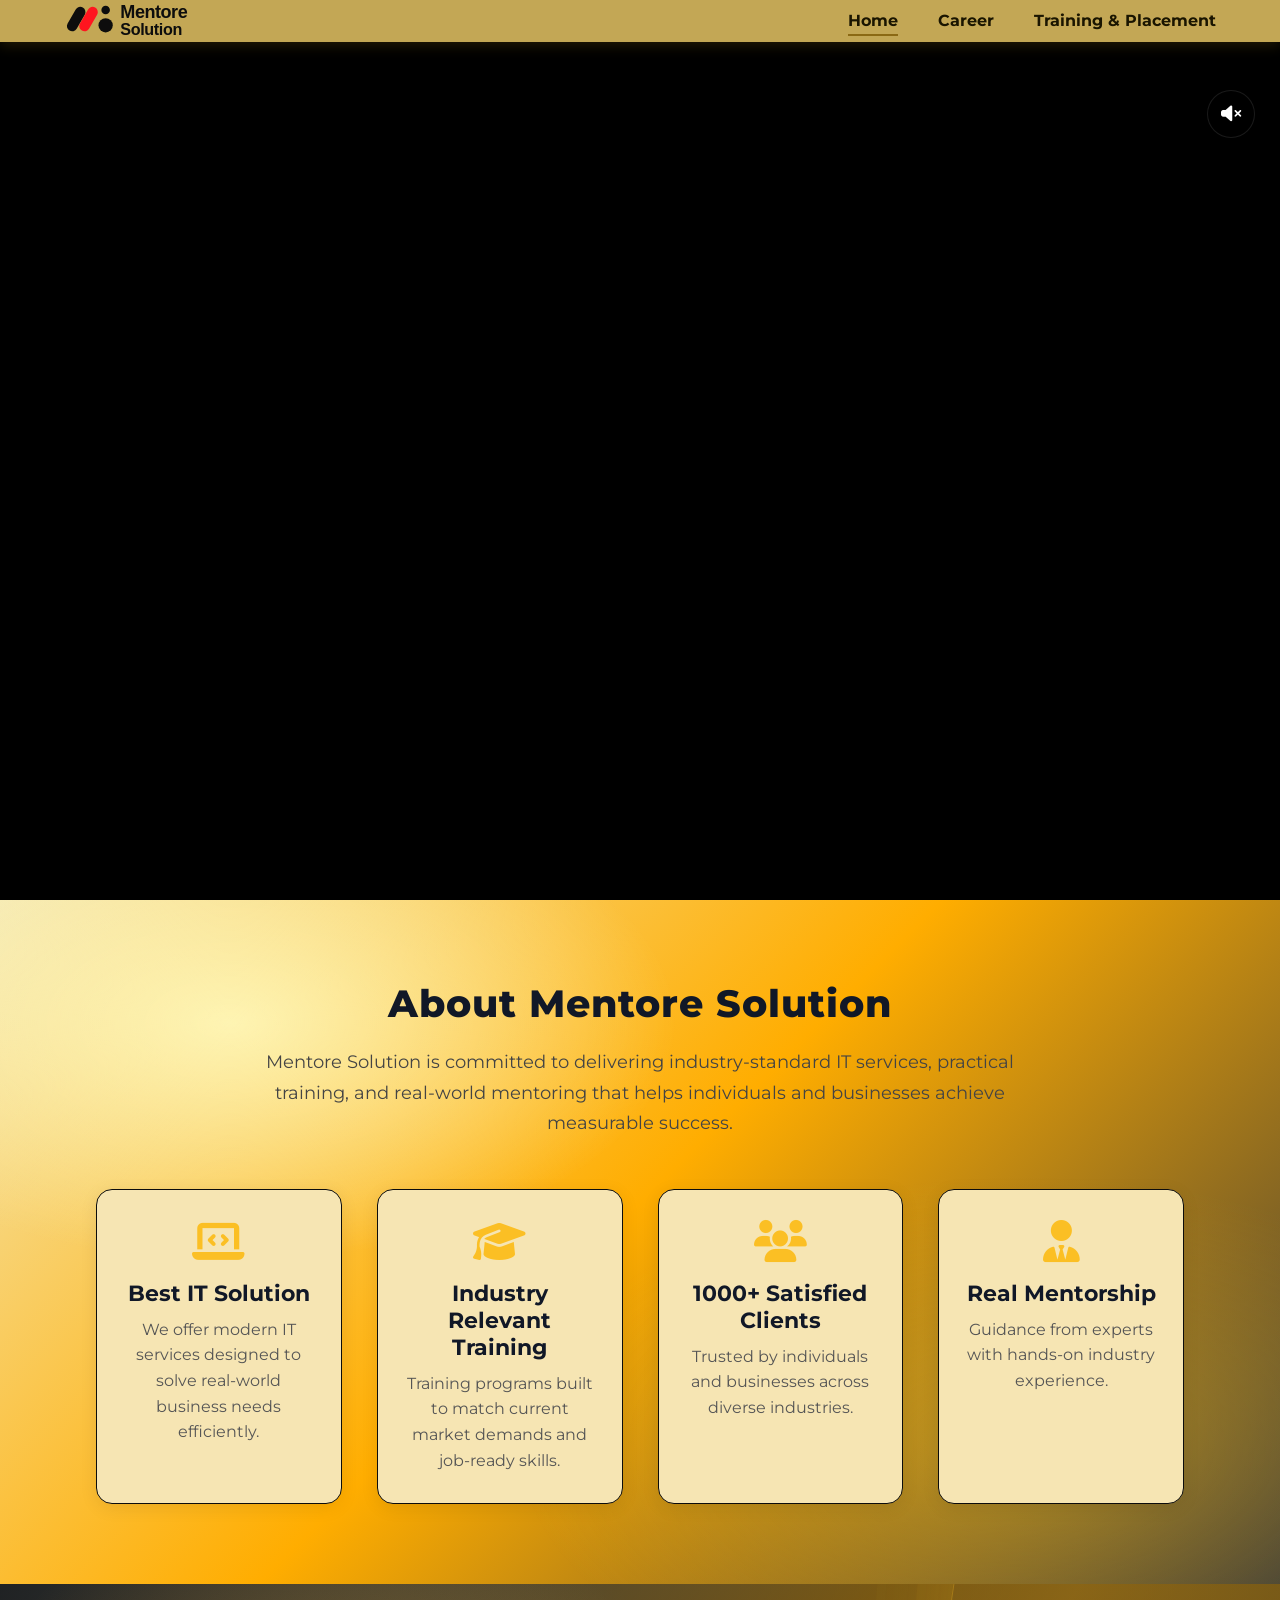
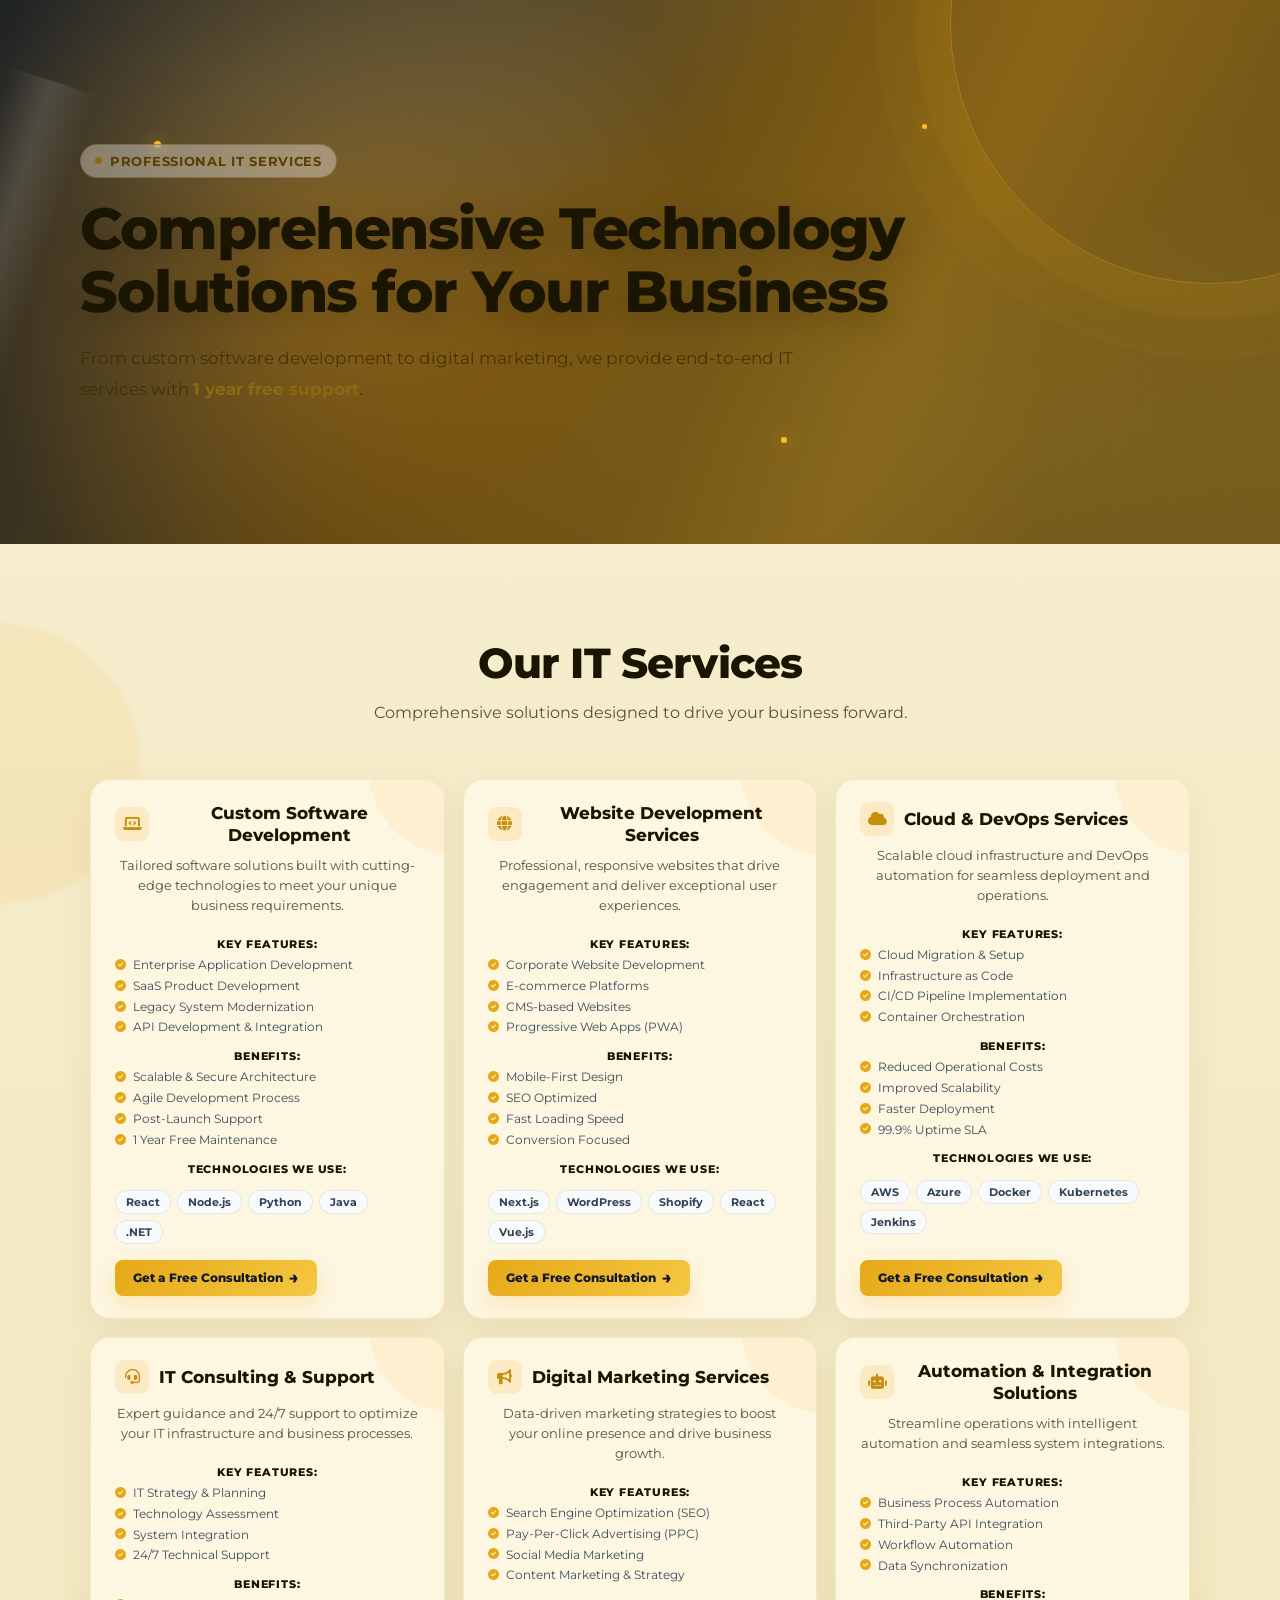
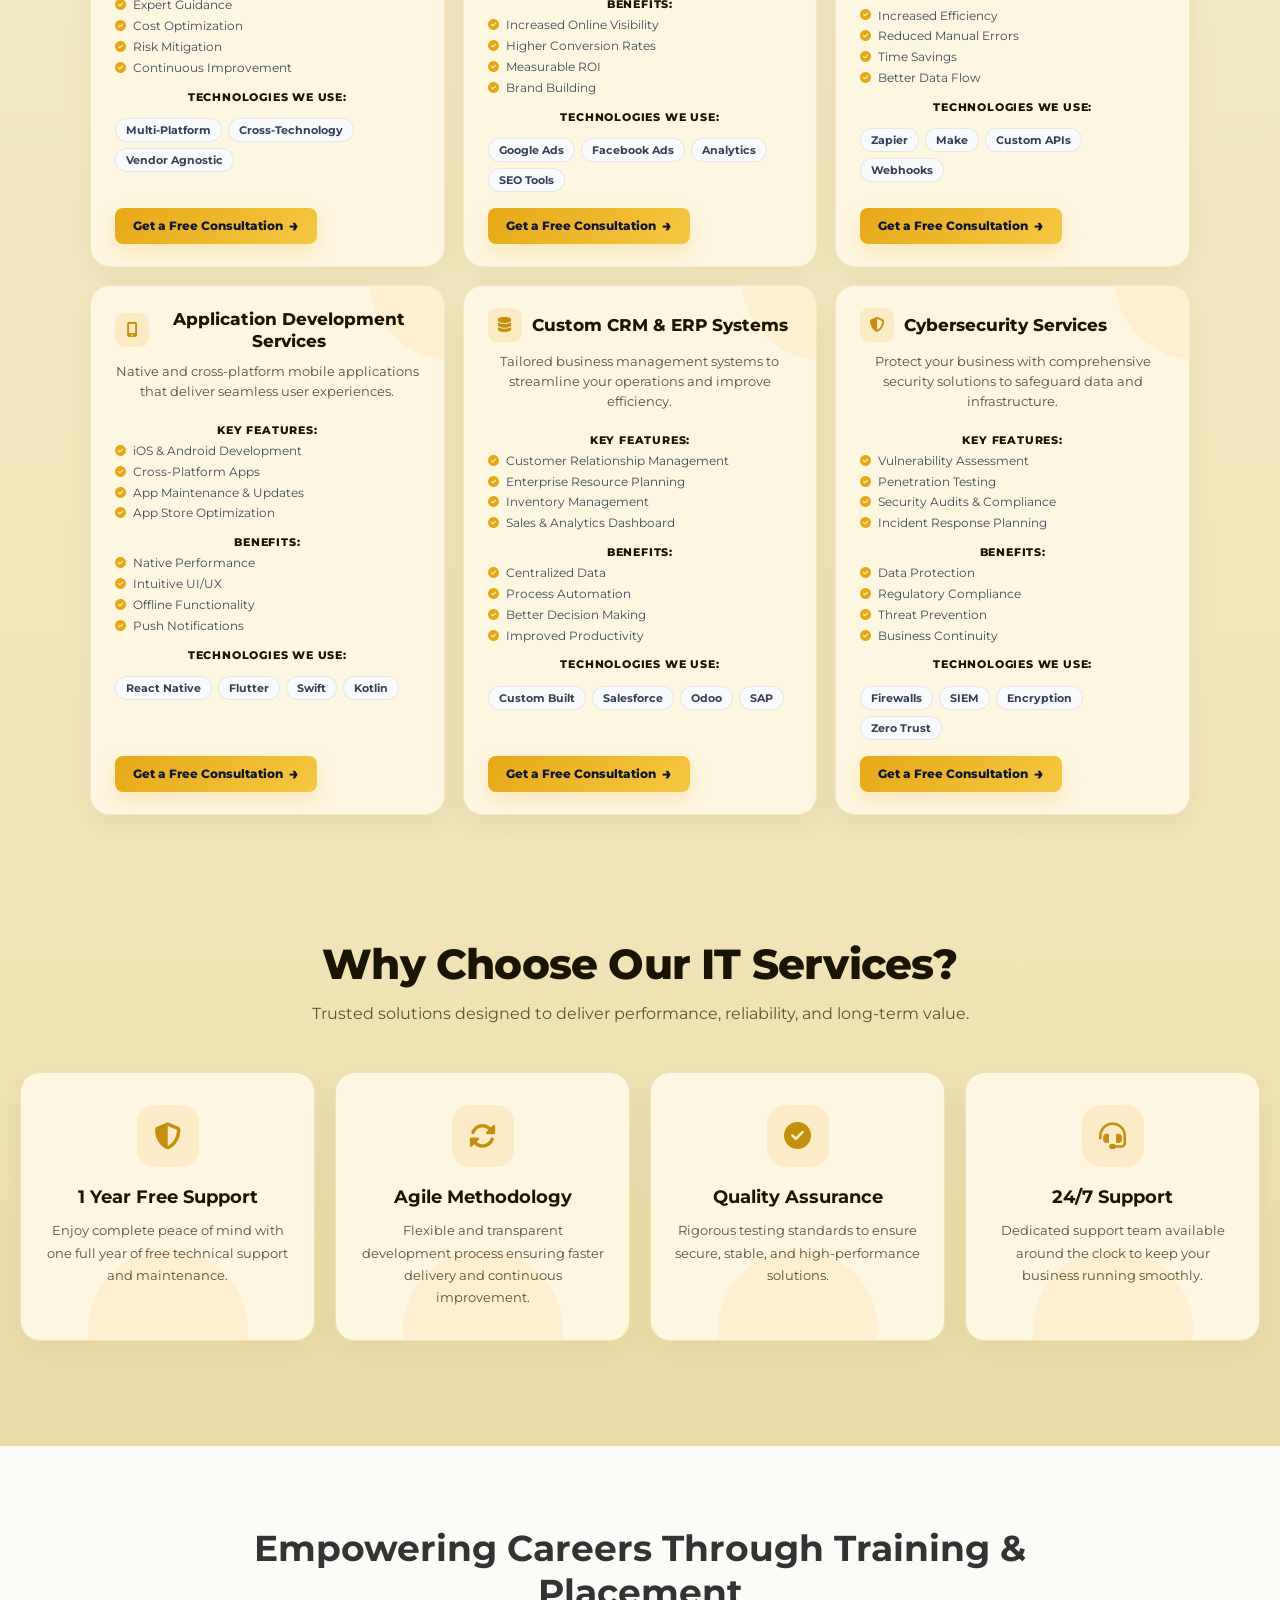
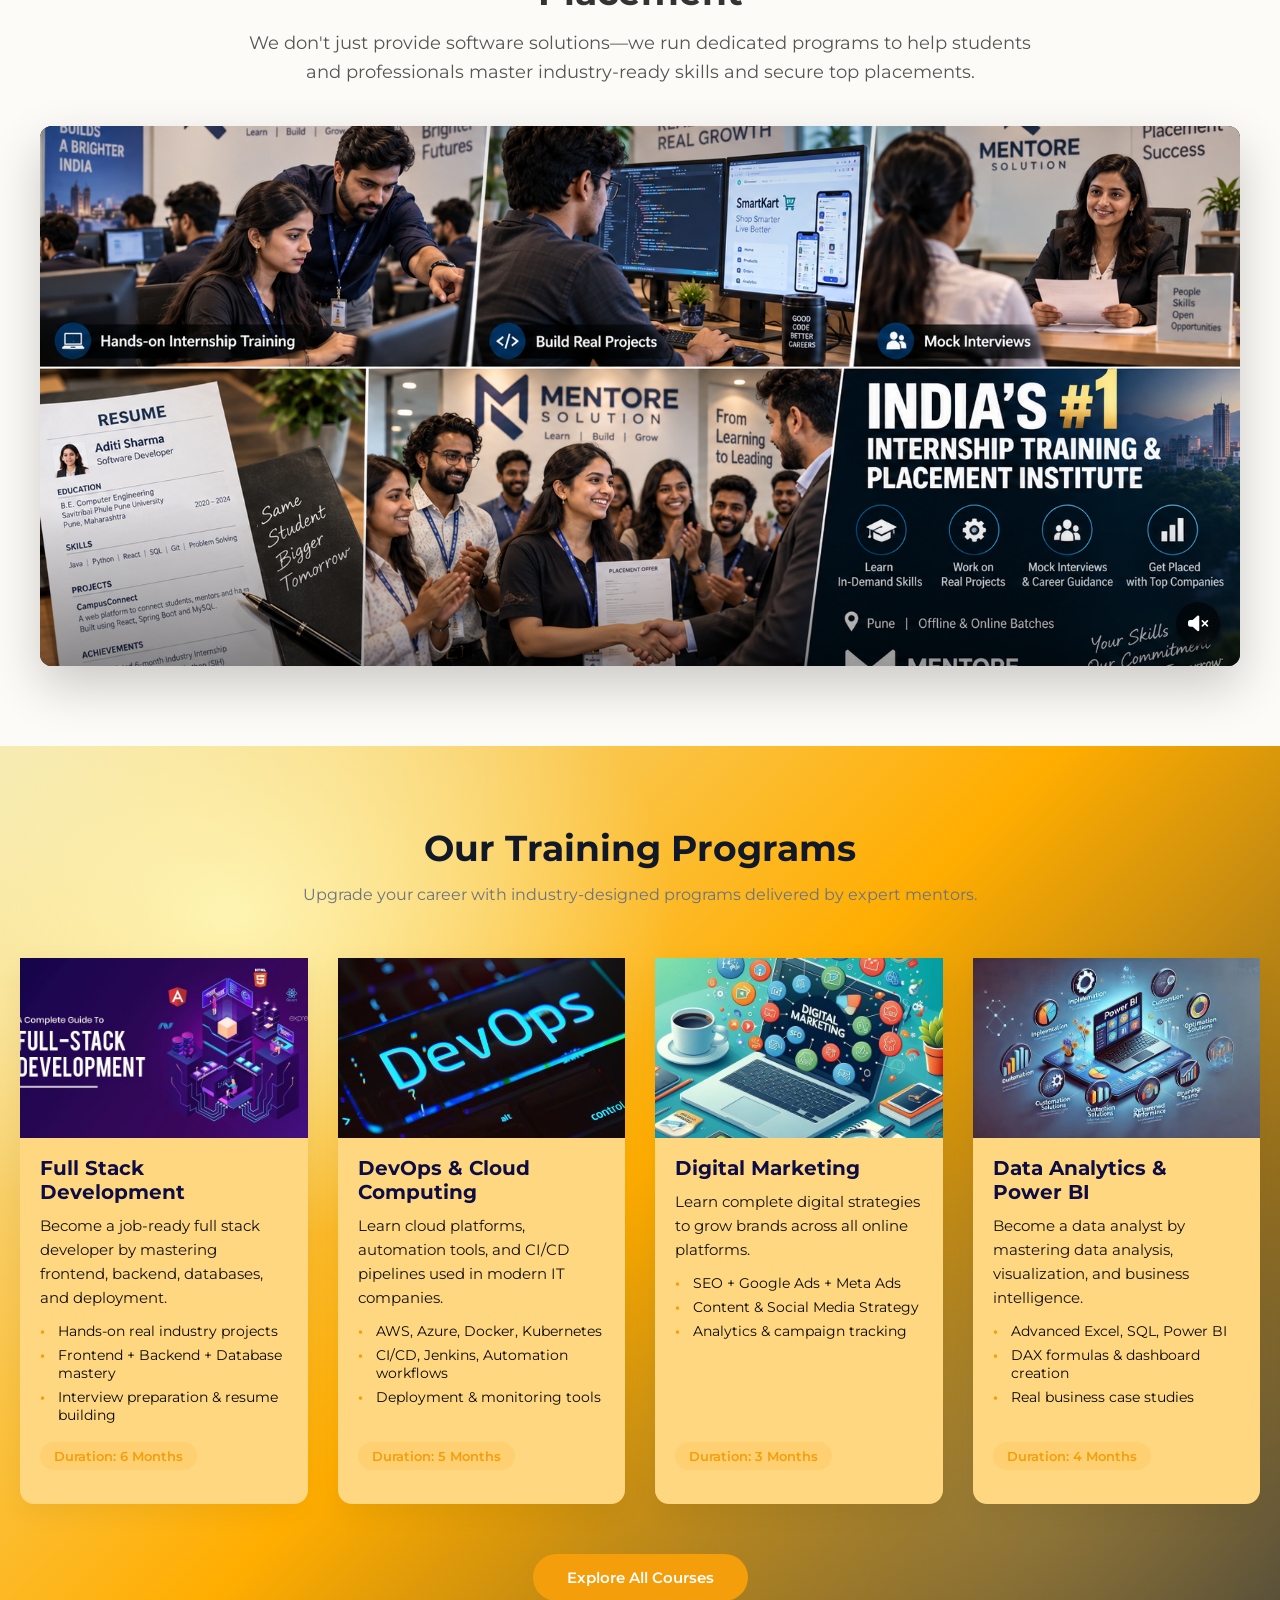
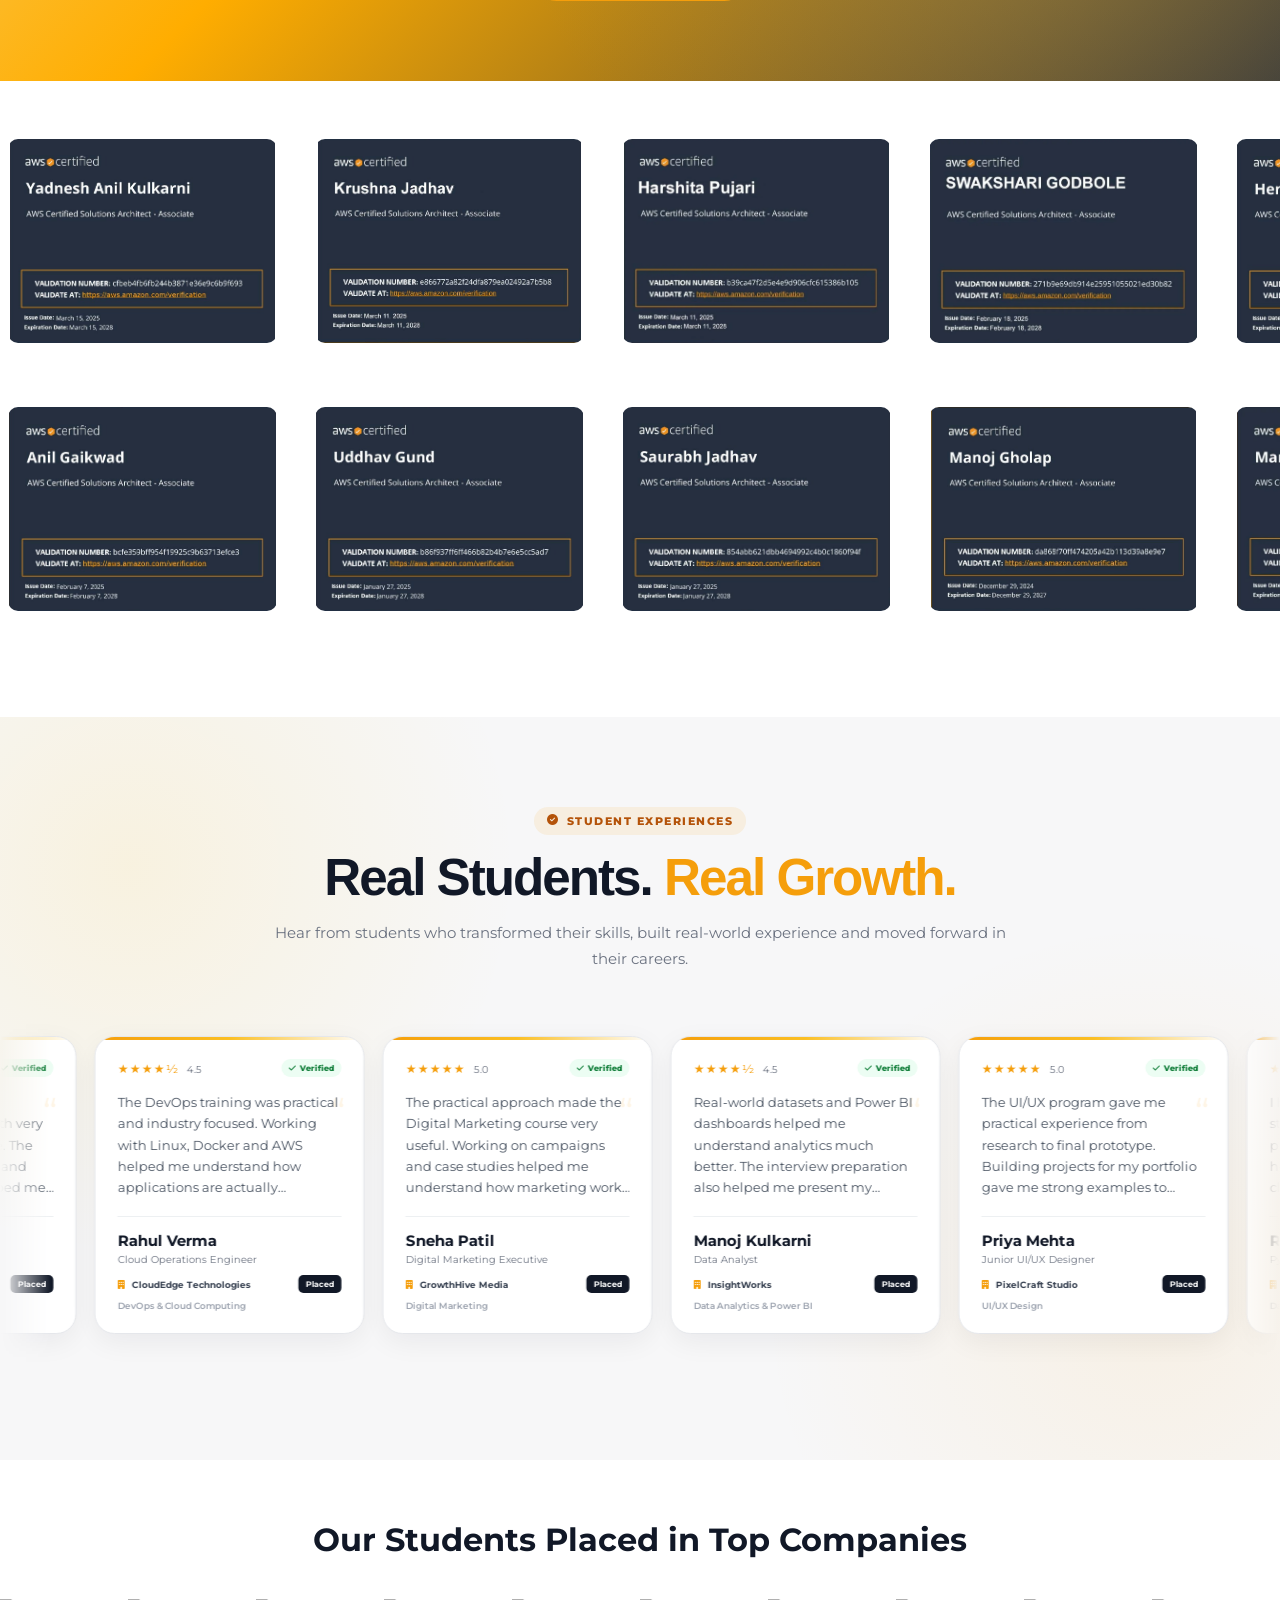
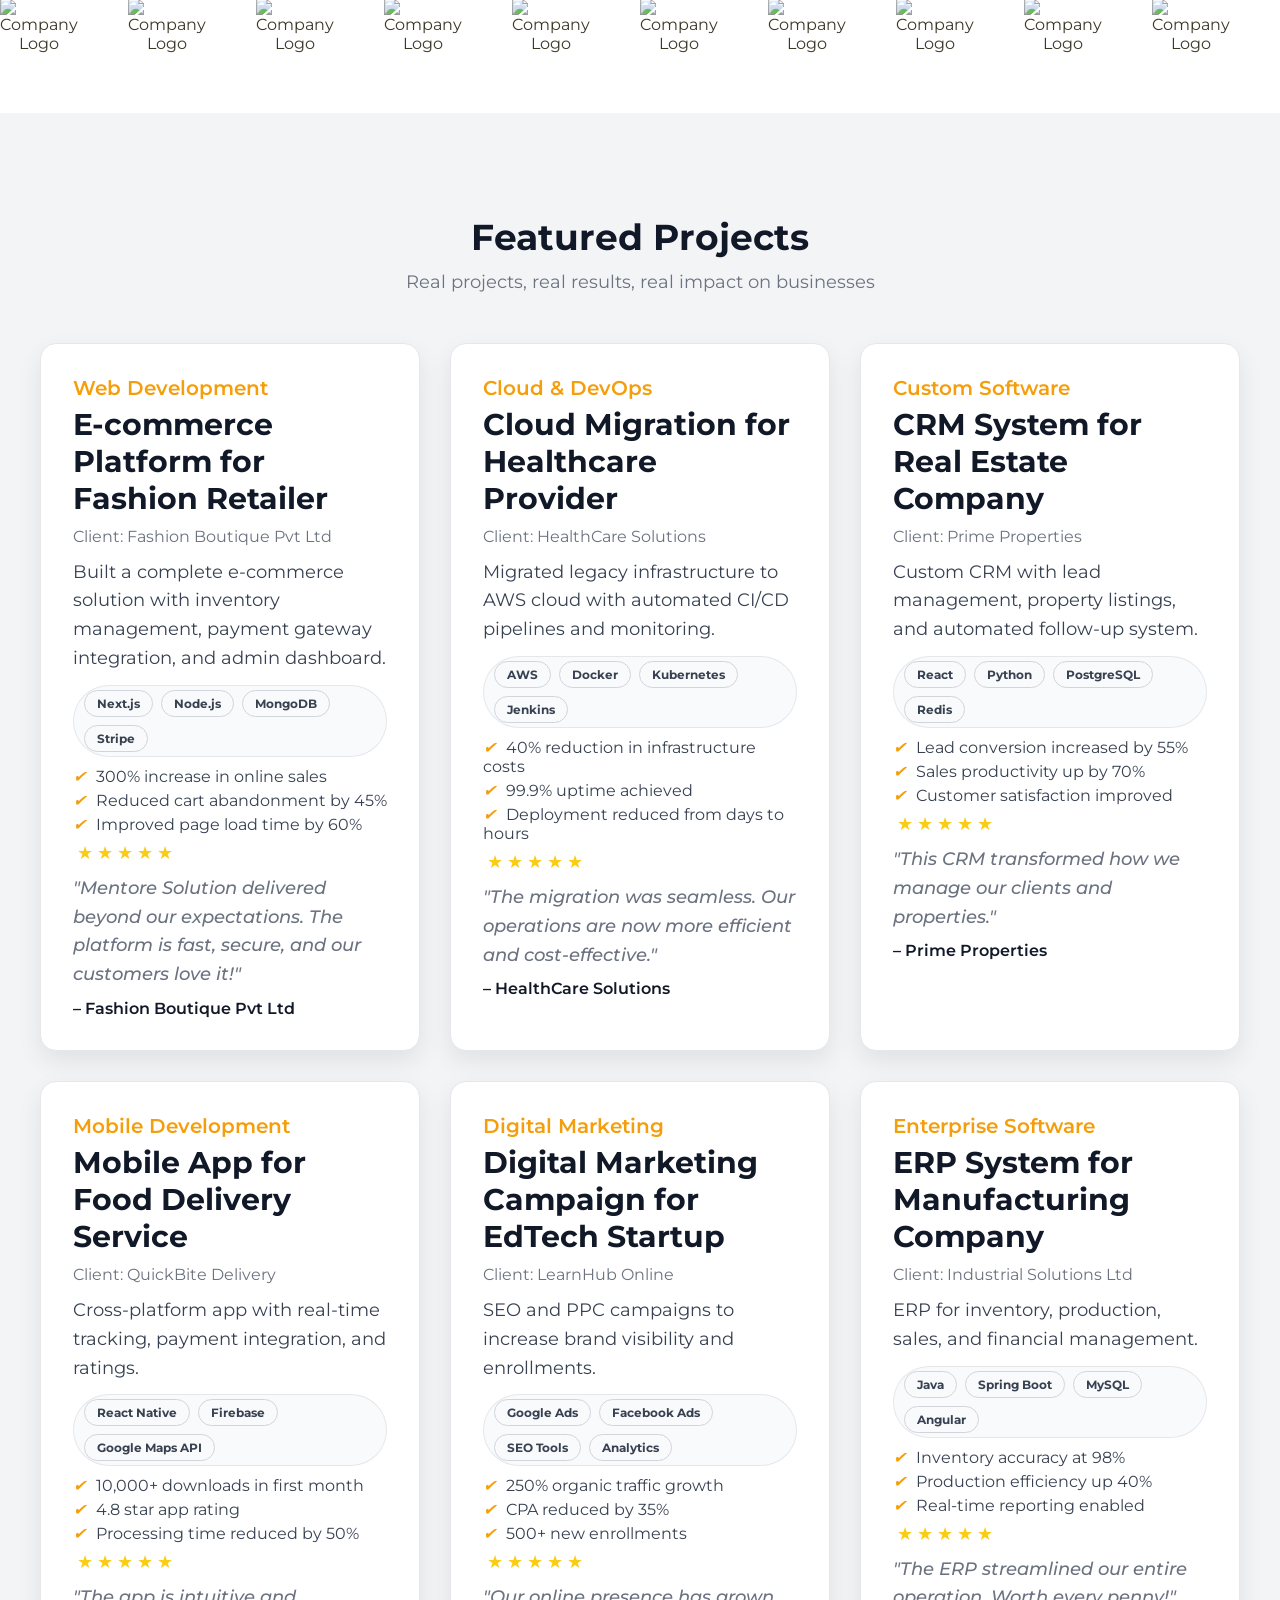
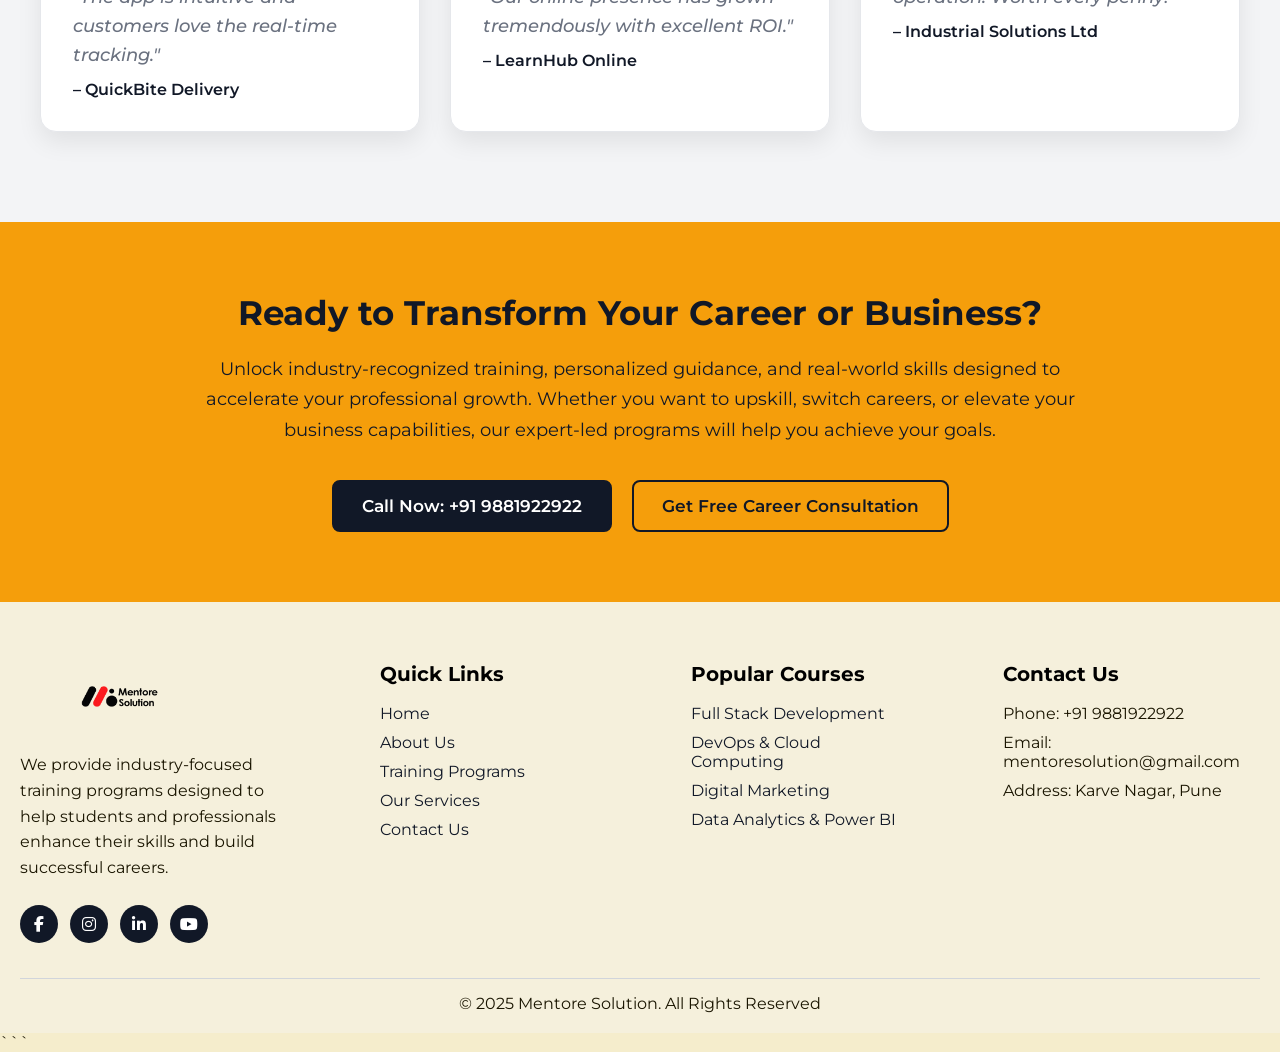
==== index.html @ 38e32f14 "feat: implement landing page layout with site-wide styling, interactive training page, and intro med" ====
<!DOCTYPE html>
<html lang="en">

<head>

    <meta charset="UTF-8">

    <meta name="viewport" content="width=device-width, initial-scale=1.0">

    <title>Mentore Solution</title>
    <link rel="stylesheet" href="Style/Style.css">
    <link rel="stylesheet" href="Style/Itservices.css">

    <!-- FONT AWESOME -->
    <link rel="stylesheet"
        href="https://cdnjs.cloudflare.com/ajax/libs/font-awesome/6.5.0/css/all.min.css">

</head>


<body>


<!-- =========================================================
     HERO VIDEO SHOWCASE — Mentore Solution IT Services
========================================================= -->

<section class="hero-video-section" id="heroVideoSection">

    <!-- SINGLE VIDEO PLAYER -->
    <video
        id="heroVideo"
        class="hero-video-player active"
        playsinline
        preload="auto"
        src="mentore home page videos/1 mentore intro 1.mp4"
    ></video>

    <!-- MUTE / UNMUTE BUTTON -->
    <button
        id="heroMuteBtn"
        class="hero-mute-btn"
        aria-label="Mute video audio"
        title="Mute video audio"
    >
        <i class="fa-solid fa-volume-high"></i>
    </button>

</section>


<!-- =========================================================
     NAVBAR
========================================================= -->

<header class="navbar">

    <div class="nav-container">

        <!-- LEFT LOGO -->

        <div class="nav-brand">
            <a href="./index.html" class="css-logo">
                <div class="logo-mark">
                    <div class="pill black-pill"></div>
                    <div class="pill red-pill"></div>
                    <div class="circles">
                        <div class="small-circle"></div>
                        <div class="large-circle"></div>
                    </div>
                </div>
                <div class="logo-text">
                    <span class="mentore">Mentore</span>
                    <span class="solution">Solution</span>
                </div>
            </a>
        </div>


        <!-- CENTER MENU -->

        <ul class="nav-links">

            <li>
                <a href="./index.html" class="active">
                    Home
                </a>
            </li>

            <li>
                <a href="./Pages/career.html">
                    Career
                </a>
            </li>

            <li>
                <a href="./Pages/traninig.html">
                    Training & Placement
                </a>
            </li>

            <!-- HIDDEN: About Us (kept for future use)
            <li>
                <a href="./Pages/about.html">
                    About Us
                </a>
            </li>
            -->

        </ul>


        <!-- RIGHT NUMBER -->


        <!-- MOBILE MENU ICON -->

        <div
            class="hamburger"
            id="hamburger"
        >

            <span></span>
            <span></span>
            <span></span>

        </div>

    </div>


    <!-- MOBILE DROPDOWN -->

    <ul
        class="mobile-menu"
        id="mobileMenu"
    >

        <li>
            <a
                href="./index.html"
                class="active"
            >
                Home
            </a>
        </li>

        <li>
            <a href="./Pages/career.html">
                Career
            </a>
        </li>

        <li>
            <a href="./Pages/traninig.html">
                Training & Placement
            </a>
        </li>

    </ul>

</header>





<!-- =========================================================
     CERTIFICATION SECTION
========================================================= -->

<!-- =========================================================
     ABOUT SECTION
========================================================= -->

<section class="about-section">

    <div class="about-container">


        <h2 class="about-title">

            About Mentore Solution

        </h2>


        <p class="about-text">

            Mentore Solution is committed to delivering industry-standard IT services, practical training, and
            real-world mentoring that helps individuals and businesses achieve measurable success.

        </p>


        <!-- FEATURES -->

        <div class="features-grid">


            <div class="feature-box">

                <i class="fa-solid fa-laptop-code feature-icon"></i>

                <h3>
                    Best IT Solution
                </h3>

                <p>
                    We offer modern IT services designed to solve real-world business needs efficiently.
                </p>

            </div>


            <div class="feature-box">

                <i class="fa-solid fa-graduation-cap feature-icon"></i>

                <h3>
                    Industry Relevant Training
                </h3>

                <p>
                    Training programs built to match current market demands and job-ready skills.
                </p>

            </div>


            <div class="feature-box">

                <i class="fa-solid fa-users feature-icon"></i>

                <h3>
                    1000+ Satisfied Clients
                </h3>

                <p>
                    Trusted by individuals and businesses across diverse industries.
                </p>

            </div>


            <div class="feature-box">

                <i class="fa-solid fa-user-tie feature-icon"></i>

                <h3>
                    Real Mentorship
                </h3>

                <p>
                    Guidance from experts with hands-on industry experience.
                </p>

            </div>


        </div>

    </div>

</section>



<!-- =========================================================
     IT SERVICES SECTION (merged from itservices.html)
========================================================= -->

<section class="it-services" style="margin-top: 0;">
    <span class="hero-particle p1" aria-hidden="true"></span>
    <span class="hero-particle p2" aria-hidden="true"></span>
    <span class="hero-particle p3" aria-hidden="true"></span>
    <div class="it-container">
        <div class="small-heading">Professional IT Services</div>
        <h2 class="main-heading">Comprehensive Technology Solutions for Your Business</h2>
        <p class="it-desc">
            From custom software development to digital marketing, we provide end-to-end IT services with
            <strong>1 year free support</strong>.
        </p>
    </div>
</section>

<section class="services-section">
    <h2>Our IT Services</h2>
    <p>Comprehensive solutions designed to drive your business forward.</p>

    <div class="services-grid">

        <!-- Box 1 -->
        <div class="service-box">
            <h3><i class="fas fa-laptop-code"></i> Custom Software Development</h3>
            <p class="description">Tailored software solutions built with cutting-edge technologies to meet your unique business requirements.</p>
            <div class="section-title">Key Features:</div>
            <div class="features-row">
                <div class="feature-item"><i class="fas fa-check-circle"></i>Enterprise Application Development</div>
                <div class="feature-item"><i class="fas fa-check-circle"></i>SaaS Product Development</div>
                <div class="feature-item"><i class="fas fa-check-circle"></i>Legacy System Modernization</div>
                <div class="feature-item"><i class="fas fa-check-circle"></i>API Development & Integration</div>
            </div>
            <div class="section-title">Benefits:</div>
            <div class="features-row">
                <div class="feature-item"><i class="fas fa-check-circle"></i>Scalable & Secure Architecture</div>
                <div class="feature-item"><i class="fas fa-check-circle"></i>Agile Development Process</div>
                <div class="feature-item"><i class="fas fa-check-circle"></i>Post-Launch Support</div>
                <div class="feature-item"><i class="fas fa-check-circle"></i>1 Year Free Maintenance</div>
            </div>
            <div class="section-title">Technologies We Use:</div>
            <div class="tech-tags">
                <div class="tech">React</div>
                <div class="tech">Node.js</div>
                <div class="tech">Python</div>
                <div class="tech">Java</div>
                <div class="tech">.NET</div>
            </div>
            <button class="consult-btn">Get a Free Consultation</button>
        </div>

        <!-- Box 2 -->
        <div class="service-box">
            <h3><i class="fas fa-globe"></i> Website Development Services</h3>
            <p class="description">Professional, responsive websites that drive engagement and deliver exceptional user experiences.</p>
            <div class="section-title">Key Features:</div>
            <div class="features-row">
                <div class="feature-item"><i class="fas fa-check-circle"></i>Corporate Website Development</div>
                <div class="feature-item"><i class="fas fa-check-circle"></i>E-commerce Platforms</div>
                <div class="feature-item"><i class="fas fa-check-circle"></i>CMS-based Websites</div>
                <div class="feature-item"><i class="fas fa-check-circle"></i>Progressive Web Apps (PWA)</div>
            </div>
            <div class="section-title">Benefits:</div>
            <div class="features-row">
                <div class="feature-item"><i class="fas fa-check-circle"></i>Mobile-First Design</div>
                <div class="feature-item"><i class="fas fa-check-circle"></i>SEO Optimized</div>
                <div class="feature-item"><i class="fas fa-check-circle"></i>Fast Loading Speed</div>
                <div class="feature-item"><i class="fas fa-check-circle"></i>Conversion Focused</div>
            </div>
            <div class="section-title">Technologies We Use:</div>
            <div class="tech-tags">
                <div class="tech">Next.js</div>
                <div class="tech">WordPress</div>
                <div class="tech">Shopify</div>
                <div class="tech">React</div>
                <div class="tech">Vue.js</div>
            </div>
            <button class="consult-btn">Get a Free Consultation</button>
        </div>

        <!-- Box 3 -->
        <div class="service-box">
            <h3><i class="fas fa-cloud"></i> Cloud & DevOps Services</h3>
            <p class="description">Scalable cloud infrastructure and DevOps automation for seamless deployment and operations.</p>
            <div class="section-title">Key Features:</div>
            <div class="features-row">
                <div class="feature-item"><i class="fas fa-check-circle"></i>Cloud Migration & Setup</div>
                <div class="feature-item"><i class="fas fa-check-circle"></i>Infrastructure as Code</div>
                <div class="feature-item"><i class="fas fa-check-circle"></i>CI/CD Pipeline Implementation</div>
                <div class="feature-item"><i class="fas fa-check-circle"></i>Container Orchestration</div>
            </div>
            <div class="section-title">Benefits:</div>
            <div class="features-row">
                <div class="feature-item"><i class="fas fa-check-circle"></i>Reduced Operational Costs</div>
                <div class="feature-item"><i class="fas fa-check-circle"></i>Improved Scalability</div>
                <div class="feature-item"><i class="fas fa-check-circle"></i>Faster Deployment</div>
                <div class="feature-item"><i class="fas fa-check-circle"></i>99.9% Uptime SLA</div>
            </div>
            <div class="section-title">Technologies We Use:</div>
            <div class="tech-tags">
                <div class="tech">AWS</div>
                <div class="tech">Azure</div>
                <div class="tech">Docker</div>
                <div class="tech">Kubernetes</div>
                <div class="tech">Jenkins</div>
            </div>
            <button class="consult-btn">Get a Free Consultation</button>
        </div>

        <!-- Box 4 -->
        <div class="service-box">
            <h3><i class="fas fa-headset"></i> IT Consulting & Support</h3>
            <p class="description">Expert guidance and 24/7 support to optimize your IT infrastructure and business processes.</p>
            <div class="section-title">Key Features:</div>
            <div class="features-row">
                <div class="feature-item"><i class="fas fa-check-circle"></i>IT Strategy & Planning</div>
                <div class="feature-item"><i class="fas fa-check-circle"></i>Technology Assessment</div>
                <div class="feature-item"><i class="fas fa-check-circle"></i>System Integration</div>
                <div class="feature-item"><i class="fas fa-check-circle"></i>24/7 Technical Support</div>
            </div>
            <div class="section-title">Benefits:</div>
            <div class="features-row">
                <div class="feature-item"><i class="fas fa-check-circle"></i>Expert Guidance</div>
                <div class="feature-item"><i class="fas fa-check-circle"></i>Cost Optimization</div>
                <div class="feature-item"><i class="fas fa-check-circle"></i>Risk Mitigation</div>
                <div class="feature-item"><i class="fas fa-check-circle"></i>Continuous Improvement</div>
            </div>
            <div class="section-title">Technologies We Use:</div>
            <div class="tech-tags">
                <div class="tech">Multi-Platform</div>
                <div class="tech">Cross-Technology</div>
                <div class="tech">Vendor Agnostic</div>
            </div>
            <button class="consult-btn">Get a Free Consultation</button>
        </div>

        <!-- Box 5 -->
        <div class="service-box">
            <h3><i class="fas fa-bullhorn"></i> Digital Marketing Services</h3>
            <p class="description">Data-driven marketing strategies to boost your online presence and drive business growth.</p>
            <div class="section-title">Key Features:</div>
            <div class="features-row">
                <div class="feature-item"><i class="fas fa-check-circle"></i>Search Engine Optimization (SEO)</div>
                <div class="feature-item"><i class="fas fa-check-circle"></i>Pay-Per-Click Advertising (PPC)</div>
                <div class="feature-item"><i class="fas fa-check-circle"></i>Social Media Marketing</div>
                <div class="feature-item"><i class="fas fa-check-circle"></i>Content Marketing & Strategy</div>
            </div>
            <div class="section-title">Benefits:</div>
            <div class="features-row">
                <div class="feature-item"><i class="fas fa-check-circle"></i>Increased Online Visibility</div>
                <div class="feature-item"><i class="fas fa-check-circle"></i>Higher Conversion Rates</div>
                <div class="feature-item"><i class="fas fa-check-circle"></i>Measurable ROI</div>
                <div class="feature-item"><i class="fas fa-check-circle"></i>Brand Building</div>
            </div>
            <div class="section-title">Technologies We Use:</div>
            <div class="tech-tags">
                <div class="tech">Google Ads</div>
                <div class="tech">Facebook Ads</div>
                <div class="tech">Analytics</div>
                <div class="tech">SEO Tools</div>
            </div>
            <button class="consult-btn">Get a Free Consultation</button>
        </div>

        <!-- Box 6 -->
        <div class="service-box">
            <h3><i class="fas fa-robot"></i> Automation & Integration Solutions</h3>
            <p class="description">Streamline operations with intelligent automation and seamless system integrations.</p>
            <div class="section-title">Key Features:</div>
            <div class="features-row">
                <div class="feature-item"><i class="fas fa-check-circle"></i>Business Process Automation</div>
                <div class="feature-item"><i class="fas fa-check-circle"></i>Third-Party API Integration</div>
                <div class="feature-item"><i class="fas fa-check-circle"></i>Workflow Automation</div>
                <div class="feature-item"><i class="fas fa-check-circle"></i>Data Synchronization</div>
            </div>
            <div class="section-title">Benefits:</div>
            <div class="features-row">
                <div class="feature-item"><i class="fas fa-check-circle"></i>Increased Efficiency</div>
                <div class="feature-item"><i class="fas fa-check-circle"></i>Reduced Manual Errors</div>
                <div class="feature-item"><i class="fas fa-check-circle"></i>Time Savings</div>
                <div class="feature-item"><i class="fas fa-check-circle"></i>Better Data Flow</div>
            </div>
            <div class="section-title">Technologies We Use:</div>
            <div class="tech-tags">
                <div class="tech">Zapier</div>
                <div class="tech">Make</div>
                <div class="tech">Custom APIs</div>
                <div class="tech">Webhooks</div>
            </div>
            <button class="consult-btn">Get a Free Consultation</button>
        </div>

        <!-- Box 7 -->
        <div class="service-box">
            <h3><i class="fas fa-mobile-alt"></i> Application Development Services</h3>
            <p class="description">Native and cross-platform mobile applications that deliver seamless user experiences.</p>
            <div class="section-title">Key Features:</div>
            <div class="features-row">
                <div class="feature-item"><i class="fas fa-check-circle"></i>iOS & Android Development</div>
                <div class="feature-item"><i class="fas fa-check-circle"></i>Cross-Platform Apps</div>
                <div class="feature-item"><i class="fas fa-check-circle"></i>App Maintenance & Updates</div>
                <div class="feature-item"><i class="fas fa-check-circle"></i>App Store Optimization</div>
            </div>
            <div class="section-title">Benefits:</div>
            <div class="features-row">
                <div class="feature-item"><i class="fas fa-check-circle"></i>Native Performance</div>
                <div class="feature-item"><i class="fas fa-check-circle"></i>Intuitive UI/UX</div>
                <div class="feature-item"><i class="fas fa-check-circle"></i>Offline Functionality</div>
                <div class="feature-item"><i class="fas fa-check-circle"></i>Push Notifications</div>
            </div>
            <div class="section-title">Technologies We Use:</div>
            <div class="tech-tags">
                <div class="tech">React Native</div>
                <div class="tech">Flutter</div>
                <div class="tech">Swift</div>
                <div class="tech">Kotlin</div>
            </div>
            <button class="consult-btn">Get a Free Consultation</button>
        </div>

        <!-- Box 8 -->
        <div class="service-box">
            <h3><i class="fas fa-database"></i> Custom CRM & ERP Systems</h3>
            <p class="description">Tailored business management systems to streamline your operations and improve efficiency.</p>
            <div class="section-title">Key Features:</div>
            <div class="features-row">
                <div class="feature-item"><i class="fas fa-check-circle"></i>Customer Relationship Management</div>
                <div class="feature-item"><i class="fas fa-check-circle"></i>Enterprise Resource Planning</div>
                <div class="feature-item"><i class="fas fa-check-circle"></i>Inventory Management</div>
                <div class="feature-item"><i class="fas fa-check-circle"></i>Sales & Analytics Dashboard</div>
            </div>
            <div class="section-title">Benefits:</div>
            <div class="features-row">
                <div class="feature-item"><i class="fas fa-check-circle"></i>Centralized Data</div>
                <div class="feature-item"><i class="fas fa-check-circle"></i>Process Automation</div>
                <div class="feature-item"><i class="fas fa-check-circle"></i>Better Decision Making</div>
                <div class="feature-item"><i class="fas fa-check-circle"></i>Improved Productivity</div>
            </div>
            <div class="section-title">Technologies We Use:</div>
            <div class="tech-tags">
                <div class="tech">Custom Built</div>
                <div class="tech">Salesforce</div>
                <div class="tech">Odoo</div>
                <div class="tech">SAP</div>
            </div>
            <button class="consult-btn">Get a Free Consultation</button>
        </div>

        <!-- Box 9 -->
        <div class="service-box">
            <h3><i class="fas fa-shield-alt"></i> Cybersecurity Services</h3>
            <p class="description">Protect your business with comprehensive security solutions to safeguard data and infrastructure.</p>
            <div class="section-title">Key Features:</div>
            <div class="features-row">
                <div class="feature-item"><i class="fas fa-check-circle"></i>Vulnerability Assessment</div>
                <div class="feature-item"><i class="fas fa-check-circle"></i>Penetration Testing</div>
                <div class="feature-item"><i class="fas fa-check-circle"></i>Security Audits & Compliance</div>
                <div class="feature-item"><i class="fas fa-check-circle"></i>Incident Response Planning</div>
            </div>
            <div class="section-title">Benefits:</div>
            <div class="features-row">
                <div class="feature-item"><i class="fas fa-check-circle"></i>Data Protection</div>
                <div class="feature-item"><i class="fas fa-check-circle"></i>Regulatory Compliance</div>
                <div class="feature-item"><i class="fas fa-check-circle"></i>Threat Prevention</div>
                <div class="feature-item"><i class="fas fa-check-circle"></i>Business Continuity</div>
            </div>
            <div class="section-title">Technologies We Use:</div>
            <div class="tech-tags">
                <div class="tech">Firewalls</div>
                <div class="tech">SIEM</div>
                <div class="tech">Encryption</div>
                <div class="tech">Zero Trust</div>
            </div>
            <button class="consult-btn">Get a Free Consultation</button>
        </div>

    </div>
</section>

<section class="why-choose">
    <h2 class="why-title">Why Choose Our IT Services?</h2>
    <p class="why-subtitle">
        Trusted solutions designed to deliver performance, reliability, and long-term value.
    </p>

    <div class="why-grid">

        <div class="why-box">
            <i class="fas fa-shield-alt"></i>
            <h3>1 Year Free Support</h3>
            <p>Enjoy complete peace of mind with one full year of free technical support and maintenance.</p>
        </div>

        <div class="why-box">
            <i class="fas fa-sync-alt"></i>
            <h3>Agile Methodology</h3>
            <p>Flexible and transparent development process ensuring faster delivery and continuous improvement.</p>
        </div>

        <div class="why-box">
            <i class="fas fa-check-circle"></i>
            <h3>Quality Assurance</h3>
            <p>Rigorous testing standards to ensure secure, stable, and high-performance solutions.</p>
        </div>

        <div class="why-box">
            <i class="fas fa-headset"></i>
            <h3>24/7 Support</h3>
            <p>Dedicated support team available around the clock to keep your business running smoothly.</p>
        </div>

    </div>
</section>

<!-- =========================================================
     TRAINING & PLACEMENT SHOWCASE SECTION
========================================================= -->

<section class="home-training-showcase">
    <div class="home-training-header">
        <h2>Empowering Careers Through Training & Placement</h2>
        <p>We don't just provide software solutions—we run dedicated programs to help students and professionals master industry-ready skills and secure top placements.</p>
    </div>

    <div class="training-showcase-container">
        <!-- VIDEO 1 -->
        <video id="homeBgVideo1" class="home-bg-media-item active" muted playsinline preload="auto" src="bg IMG/first 7 sec .mp4"></video>
        <!-- VIDEO 2 -->
        <video id="homeBgVideo2" class="home-bg-media-item" muted playsinline preload="none" src="bg IMG/video1.5.mp4"></video>
        <!-- VIDEO 3 -->
        <video id="homeBgVideo3" class="home-bg-media-item" muted playsinline preload="none" src="bg IMG/video 2.mp4"></video>

        <!-- IMAGE 1 -->
        <img id="homeBgImg1" class="home-bg-media-item" src="bg IMG/1 IMG.png" alt="Training 1" loading="lazy">
        <!-- IMAGE 2 -->
        <img id="homeBgImg2" class="home-bg-media-item" src="bg IMG/2 IMG.png" alt="Training 2" loading="lazy">
        <!-- IMAGE 3 -->
        <img id="homeBgImg3" class="home-bg-media-item" src="bg IMG/3 IMG.png" alt="Training 3" loading="lazy">
        <!-- IMAGE 4 -->
        <img id="homeBgImg4" class="home-bg-media-item" src="bg IMG/4 IMG.png" alt="Training 4" loading="lazy">

        <!-- OVERLAY -->
        <div class="home-bg-media-overlay"></div>

        <!-- MUTE BUTTON -->
        <button id="homeBgMuteBtn" class="home-bg-mute-btn" aria-label="Unmute audio" title="Unmute audio">
            <i class="fa-solid fa-volume-xmark"></i>
        </button>
    </div>
    
    <!-- BACKGROUND AUDIO -->
    <audio id="homeBgAudio" src="bg IMG/english only.mp3" loop preload="auto"></audio>
</section>

<!-- TRAINING SHOWCASE CONTROLLER -->
<script>
(function () {
  "use strict";
  document.addEventListener("DOMContentLoaded", function () {

    var video1 = document.getElementById("homeBgVideo1");
    var video2 = document.getElementById("homeBgVideo2");
    var video3 = document.getElementById("homeBgVideo3");
    var img1 = document.getElementById("homeBgImg1");
    var img2 = document.getElementById("homeBgImg2");
    var img3 = document.getElementById("homeBgImg3");
    var img4 = document.getElementById("homeBgImg4");
    var audio = document.getElementById("homeBgAudio");
    var muteBtn = document.getElementById("homeBgMuteBtn");

    if (!video1 || !video2 || !video3 || !img1 || !img2 || !img3 || !img4 || !audio || !muteBtn) return;

    var videos = [video1, video2, video3];
    var images = [img1, img2, img3, img4];
    var allMedia = videos.concat(images);
    var IMAGE_DISPLAY_TIME = 1500;
    var imageTimer = null;
    var audioStarted = false;
    var activeMedia = null;

    function hideAllMedia() {
      for (var i = 0; i < allMedia.length; i++) {
        allMedia[i].classList.remove("active");
        allMedia[i].style.zIndex = "";
      }
      activeMedia = null;
    }

    function showMedia(el) {
      if (activeMedia === el) return;
      el.style.zIndex = "2";
      el.classList.add("active");
      if (activeMedia) {
        var prev = activeMedia;
        prev.style.zIndex = "1";
        setTimeout(function () {
          if (prev !== activeMedia) {
            prev.classList.remove("active");
            prev.style.zIndex = "";
          }
        }, 800);
      }
      activeMedia = el;
    }

    /* AUDIO — starts on first user click */
    audio.muted = true;
    function tryStartAudio() {
      if (audioStarted) return;
      audioStarted = true;
      audio.muted = false;
      audio.volume = 1;
      audio.play().catch(function () {
        audio.muted = true;
        audioStarted = false;
        updateIcon();
      });
      updateIcon();
      document.removeEventListener("click", tryStartAudio);
      document.removeEventListener("touchstart", tryStartAudio);
    }
    document.addEventListener("click", tryStartAudio);
    document.addEventListener("touchstart", tryStartAudio, { passive: true });

    function updateIcon() {
      var icon = muteBtn.querySelector("i");
      if (!icon) return;
      if (audio.muted) {
        icon.className = "fa-solid fa-volume-xmark";
        muteBtn.setAttribute("aria-label", "Unmute background audio");
      } else {
        icon.className = "fa-solid fa-volume-high";
        muteBtn.setAttribute("aria-label", "Mute background audio");
      }
    }

    muteBtn.addEventListener("click", function (e) {
      e.stopPropagation();
      if (!audioStarted) {
        audioStarted = true;
        audio.muted = false;
        audio.volume = 1;
        audio.play().catch(function () {});
      } else {
        audio.muted = !audio.muted;
      }
      updateIcon();
    });

    function playVideo(videoEl, onEnd) {
      videoEl.preload = "auto";
      videoEl.muted = true;
      videoEl.currentTime = 0;
      var p = videoEl.play();
      if (p !== undefined) {
        p.then(function () { showMedia(videoEl); }).catch(function () { if (onEnd) onEnd(); });
      } else {
        showMedia(videoEl);
      }
      function onEnded() { videoEl.removeEventListener("ended", onEnded); if (onEnd) onEnd(); }
      videoEl.addEventListener("ended", onEnded);
    }

    function showImageSequence(idx, done) {
      if (idx >= images.length) { if (done) done(); return; }
      hideAllMedia();
      showMedia(images[idx]);
      imageTimer = setTimeout(function () { showImageSequence(idx + 1, done); }, IMAGE_DISPLAY_TIME);
    }

    function startSequence() {
      video2.preload = "auto";
      playVideo(video1, function () {
        video3.preload = "auto";
        playVideo(video2, function () {
          playVideo(video3, function () {
            showImageSequence(0, function () { startSequence(); });
          });
        });
      });
    }

    startSequence();
    audio.play().catch(function () {});
    updateIcon();

    document.addEventListener("visibilitychange", function () {
      if (document.hidden) {
        for (var i = 0; i < videos.length; i++) { if (!videos[i].paused) videos[i].pause(); }
        if (imageTimer) clearTimeout(imageTimer);
      } else {
        for (var j = 0; j < videos.length; j++) {
          if (videos[j].classList.contains("active")) { videos[j].play().catch(function () {}); break; }
        }
      }
    });

  });
})();
</script>



<!-- =========================================================
     TRAINING PROGRAMS SECTION
========================================================= -->

<section
    class="training-section"
    id="training"
>

    <div class="training-heading">

        <h2>
            Our Training Programs
        </h2>

        <p>
            Upgrade your career with industry-designed programs delivered by expert mentors.
        </p>

    </div>


    <div class="training-container">


        <!-- Box 1 -->

        <div class="training-box">

            <img
                src="/Image/Full-stack Development.jpg"
                alt="Full Stack Development"
                class="training-img"
            >

            <h3>
                Full Stack Development
            </h3>

            <p>
                Become a job-ready full stack developer by mastering frontend, backend, databases, and deployment.
            </p>


            <!-- Key Features -->

            <ul class="key-features">

                <li>
                    Hands-on real industry projects
                </li>

                <li>
                    Frontend + Backend + Database mastery
                </li>

                <li>
                    Interview preparation & resume building
                </li>

            </ul>


            <span class="duration">
                Duration: 6 Months
            </span>

        </div>


        <!-- Box 2 -->

        <div class="training-box">

            <img
                src="/Image/DevOps.jpg"
                alt="DevOps & Cloud"
                class="training-img"
            >

            <h3>
                DevOps & Cloud Computing
            </h3>

            <p>
                Learn cloud platforms, automation tools, and CI/CD pipelines used in modern IT companies.
            </p>


            <ul class="key-features">

                <li>
                    AWS, Azure, Docker, Kubernetes
                </li>

                <li>
                    CI/CD, Jenkins, Automation workflows
                </li>

                <li>
                    Deployment & monitoring tools
                </li>

            </ul>


            <span class="duration">
                Duration: 5 Months
            </span>

        </div>


        <!-- Box 3 -->

        <div class="training-box">

            <img
                src="/Image/Digital Markiting.jpg"
                alt="Digital Marketing"
                class="training-img"
            >

            <h3>
                Digital Marketing
            </h3>

            <p>
                Learn complete digital strategies to grow brands across all online platforms.
            </p>


            <ul class="key-features">

                <li>
                    SEO + Google Ads + Meta Ads
                </li>

                <li>
                    Content & Social Media Strategy
                </li>

                <li>
                    Analytics & campaign tracking
                </li>

            </ul>


            <span class="duration">
                Duration: 3 Months
            </span>

        </div>


        <!-- Box 4 -->

        <div class="training-box">

            <img
                src="/Image/data.jpg"
                alt="Data Analytics & Power BI"
                class="training-img"
            >

            <h3>
                Data Analytics & Power BI
            </h3>

            <p>
                Become a data analyst by mastering data analysis, visualization, and business intelligence.
            </p>


            <ul class="key-features">

                <li>
                    Advanced Excel, SQL, Power BI
                </li>

                <li>
                    DAX formulas & dashboard creation
                </li>

                <li>
                    Real business case studies
                </li>

            </ul>


            <span class="duration">
                Duration: 4 Months
            </span>

        </div>


    </div>


    <div class="explore-container">

        <button id="exploreCoursesBtn">
            Explore All Courses
        </button>

    </div>

</section>




<!-- =========================================================
     CERTIFICATIONS ONLY SECTION
========================================================= -->
<section class="standalone-certifications" style="padding: 50px 0; background: #fff; overflow: hidden;">
    <!-- TOP SLIDER -->

    <div class="slider top-slider">

        <div class="slider-track">


            <div class="certificate">

                <img src="images/certificate-1.png">

            </div>


            <div class="certificate">

                <img src="images/certificate-2.png">

            </div>


            <div class="certificate">

                <img src="images/certificate-3.png">

            </div>


            <div class="certificate">

                <img src="images/certificate-4.png">

            </div>


            <div class="certificate">

                <img src="images/certificate-5.png">

            </div>


            <!-- DUPLICATE SET -->

            <div class="certificate">

                <img src="images/certificate-1.png">

            </div>


            <div class="certificate">

                <img src="images/certificate-2.png">

            </div>


            <div class="certificate">

                <img src="images/certificate-3.png">

            </div>


            <div class="certificate">

                <img src="images/certificate-4.png">

            </div>


            <div class="certificate">

                <img src="images/certificate-5.png">

            </div>

        </div>

    </div>


    <!-- BOTTOM SLIDER -->

    <div class="slider bottom-slider">

        <div class="slider-track">


            <div class="certificate">

                <img src="images/certificate-6.png">

            </div>


            <div class="certificate">

                <img src="images/certificate-7.png">

            </div>


            <div class="certificate">

                <img src="images/certificate-8.png">

            </div>


            <div class="certificate">

                <img src="images/certificate-9.png">

            </div>


            <div class="certificate">

                <img src="images/certificate-10.png">

            </div>


            <!-- DUPLICATE SET -->

            <div class="certificate">

                <img src="images/certificate-6.png">

            </div>


            <div class="certificate">

                <img src="images/certificate-7.png">

            </div>


            <div class="certificate">

                <img src="images/certificate-8.png">

            </div>


            <div class="certificate">

                <img src="images/certificate-9.png">

            </div>


            <div class="certificate">

                <img src="images/certificate-10.png">

            </div>

        </div>

    </div>

</section>

<!-- =========================================================
     SUCCESS STORIES SECTION
========================================================= -->

<section class="success-section">


    <div class="success-header">

        <div class="success-label">

            <i class="fa-solid fa-circle-check"></i>

            Student Experiences

        </div>


        <h2 class="success-title">

            Real Students.

            <span>
                Real Growth.
            </span>

        </h2>


        <p class="success-subtitle">

            Hear from students who transformed their skills,
            built real-world experience and moved forward in
            their careers.

        </p>

    </div>



    <div class="success-slider">

        <div
            class="success-track"
            id="successTrack"
        >


            <!-- CARD 1 -->

            <div class="success-box">

                <div class="review-top">

                    <div class="stars">

                        ★★★★★

                        <span>
                            5.0
                        </span>

                    </div>


                    <span class="verified">

                        <i class="fa-solid fa-check"></i>

                        Verified

                    </span>

                </div>


                <div class="quote-icon">
                    “
                </div>


                <p class="review">

                    I joined the Full Stack Development program with
                    very limited project experience. The live projects,
                    code reviews and interview preparation helped me
                    become much more confident as a developer.

                </p>


                <div class="student-details">

                    <h3>
                        Ananya Sharma
                    </h3>

                    <p class="student-role">
                        Junior Full Stack Developer
                    </p>


                    <div class="student-meta">

                        <span>

                            <i class="fa-solid fa-building"></i>

                            TechNova Solutions

                        </span>


                        <strong>
                            Placed
                        </strong>

                    </div>


                    <small>
                        Full Stack Development
                    </small>

                </div>

            </div>



            <!-- CARD 2 -->

            <div class="success-box">

                <div class="review-top">

                    <div class="stars">

                        ★★★★½

                        <span>
                            4.5
                        </span>

                    </div>


                    <span class="verified">

                        <i class="fa-solid fa-check"></i>

                        Verified

                    </span>

                </div>


                <div class="quote-icon">
                    “
                </div>


                <p class="review">

                    The DevOps training was practical and industry
                    focused. Working with Linux, Docker and AWS helped
                    me understand how applications are actually
                    deployed in production environments.

                </p>


                <div class="student-details">

                    <h3>
                        Rahul Verma
                    </h3>

                    <p class="student-role">
                        Cloud Operations Engineer
                    </p>


                    <div class="student-meta">

                        <span>

                            <i class="fa-solid fa-building"></i>

                            CloudEdge Technologies

                        </span>


                        <strong>
                            Placed
                        </strong>

                    </div>


                    <small>
                        DevOps & Cloud Computing
                    </small>

                </div>

            </div>



            <!-- CARD 3 -->

            <div class="success-box">

                <div class="review-top">

                    <div class="stars">

                        ★★★★★

                        <span>
                            5.0
                        </span>

                    </div>


                    <span class="verified">

                        <i class="fa-solid fa-check"></i>

                        Verified

                    </span>

                </div>


                <div class="quote-icon">
                    “
                </div>


                <p class="review">

                    The practical approach made the Digital Marketing
                    course very useful. Working on campaigns and case
                    studies helped me understand how marketing works
                    in a real business environment.

                </p>


                <div class="student-details">

                    <h3>
                        Sneha Patil
                    </h3>

                    <p class="student-role">
                        Digital Marketing Executive
                    </p>


                    <div class="student-meta">

                        <span>

                            <i class="fa-solid fa-building"></i>

                            GrowthHive Media

                        </span>


                        <strong>
                            Placed
                        </strong>

                    </div>


                    <small>
                        Digital Marketing
                    </small>

                </div>

            </div>



            <!-- CARD 4 -->

            <div class="success-box">

                <div class="review-top">

                    <div class="stars">

                        ★★★★½

                        <span>
                            4.5
                        </span>

                    </div>


                    <span class="verified">

                        <i class="fa-solid fa-check"></i>

                        Verified

                    </span>

                </div>


                <div class="quote-icon">
                    “
                </div>


                <p class="review">

                    Real-world datasets and Power BI dashboards helped
                    me understand analytics much better. The interview
                    preparation also helped me present my projects
                    professionally.

                </p>


                <div class="student-details">

                    <h3>
                        Manoj Kulkarni
                    </h3>

                    <p class="student-role">
                        Data Analyst
                    </p>


                    <div class="student-meta">

                        <span>

                            <i class="fa-solid fa-building"></i>

                            InsightWorks

                        </span>


                        <strong>
                            Placed
                        </strong>

                    </div>


                    <small>
                        Data Analytics & Power BI
                    </small>

                </div>

            </div>



            <!-- CARD 5 -->

            <div class="success-box">

                <div class="review-top">

                    <div class="stars">

                        ★★★★★

                        <span>
                            5.0
                        </span>

                    </div>


                    <span class="verified">

                        <i class="fa-solid fa-check"></i>

                        Verified

                    </span>

                </div>


                <div class="quote-icon">
                    “
                </div>


                <p class="review">

                    The UI/UX program gave me practical experience from
                    research to final prototype. Building projects for
                    my portfolio gave me strong examples to discuss
                    during interviews.

                </p>


                <div class="student-details">

                    <h3>
                        Priya Mehta
                    </h3>

                    <p class="student-role">
                        Junior UI/UX Designer
                    </p>


                    <div class="student-meta">

                        <span>

                            <i class="fa-solid fa-building"></i>

                            PixelCraft Studio

                        </span>


                        <strong>
                            Placed
                        </strong>

                    </div>


                    <small>
                        UI/UX Design
                    </small>

                </div>

            </div>



            <!-- CARD 6 -->

            <div class="success-box">

                <div class="review-top">

                    <div class="stars">

                        ★★★★½

                        <span>
                            4.5
                        </span>

                    </div>


                    <span class="verified">

                        <i class="fa-solid fa-check"></i>

                        Verified

                    </span>

                </div>


                <div class="quote-icon">
                    “
                </div>


                <p class="review">

                    I had studied Python before but struggled to connect
                    it with real projects. The practical sessions helped
                    me understand data cleaning, visualization and
                    machine learning.

                </p>


                <div class="student-details">

                    <h3>
                        Rohit Agarwal
                    </h3>

                    <p class="student-role">
                        Python Data Associate
                    </p>


                    <div class="student-meta">

                        <span>

                            <i class="fa-solid fa-building"></i>

                            DataBridge Labs

                        </span>


                        <strong>
                            Placed
                        </strong>

                    </div>


                    <small>
                        Data Science with Python
                    </small>

                </div>

            </div>



            <!-- CARD 7 -->

            <div class="success-box">

                <div class="review-top">

                    <div class="stars">

                        ★★★★★

                        <span>
                            5.0
                        </span>

                    </div>


                    <span class="verified">

                        <i class="fa-solid fa-check"></i>

                        Verified

                    </span>

                </div>


                <div class="quote-icon">
                    “
                </div>


                <p class="review">

                    I was looking for structured Java training with
                    project experience. The combination of Java,
                    Spring Boot and SQL helped me become more confident
                    with backend development.

                </p>


                <div class="student-details">

                    <h3>
                        Akash Joshi
                    </h3>

                    <p class="student-role">
                        Java Developer
                    </p>


                    <div class="student-meta">

                        <span>

                            <i class="fa-solid fa-building"></i>

                            CodeAxis Technologies

                        </span>


                        <strong>
                            Placed
                        </strong>

                    </div>


                    <small>
                        Java & Spring Boot
                    </small>

                </div>

            </div>



            <!-- CARD 8 -->

            <div class="success-box">

                <div class="review-top">

                    <div class="stars">

                        ★★★★★

                        <span>
                            5.0
                        </span>

                    </div>


                    <span class="verified">

                        <i class="fa-solid fa-check"></i>

                        Verified

                    </span>

                </div>


                <div class="quote-icon">
                    “
                </div>


                <p class="review">

                    Resume guidance, project reviews and mock interviews
                    helped me improve significantly. I felt much more
                    prepared when I started attending actual technical
                    interviews.

                </p>


                <div class="student-details">

                    <h3>
                        Neha Deshmukh
                    </h3>

                    <p class="student-role">
                        Software Engineer
                    </p>


                    <div class="student-meta">

                        <span>

                            <i class="fa-solid fa-building"></i>

                            NextGen Systems

                        </span>


                        <strong>
                            Placed
                        </strong>

                    </div>


                    <small>
                        Software Development
                    </small>

                </div>

            </div>


        </div>

    </div>

</section>



<!-- =========================================================
     PARTNERS SECTION
========================================================= -->

<section class="partners-section">

    <h2>
        Our Students Placed in Top Companies
    </h2>


    <div class="partners-slider">

        <div class="slide-track">


            <!-- 15 LOGOS -->

            <div class="partner-item">

                <img
                    src="https://i.pinimg.com/1200x/b0/de/60/b0de6006aee3fce314fc2575019d0b0d.jpg"
                    alt="Company Logo"
                >

            </div>


            <div class="partner-item">

                <img
                    src="https://i.pinimg.com/736x/d2/32/5e/d2325e4ea3a16ec25ff35603c8003a5f.jpg"
                    alt="Company Logo"
                >

            </div>


            <div class="partner-item">

                <img
                    src="https://i.pinimg.com/1200x/06/1d/ca/061dcafd76f4d6ff18db3e18fe8ca316.jpg"
                    alt="Company Logo"
                >

            </div>


            <div class="partner-item">

                <img
                    src="https://i.pinimg.com/736x/09/ac/64/09ac6418962ad0d21280f9e3321e0d01.jpg"
                    alt="Company Logo"
                >

            </div>


            <div class="partner-item">

                <img
                    src="https://i.pinimg.com/736x/cc/06/71/cc06711bdcf55b7352e5e74f0d8e2d41.jpg"
                    alt="Company Logo"
                >

            </div>


            <div class="partner-item">

                <img
                    src="https://i.pinimg.com/1200x/97/83/22/9783222e98b0d5141519b41e7203ff9a.jpg"
                    alt="Company Logo"
                >

            </div>


            <div class="partner-item">

                <img
                    src="https://i.pinimg.com/1200x/7c/b5/df/7cb5dfa2786c33a3411f252313aeefb3.jpg"
                    alt="Company Logo"
                >

            </div>


            <div class="partner-item">

                <img
                    src="https://i.pinimg.com/736x/c8/dc/e1/c8dce16663e5e2d215231332e9e6287e.jpg"
                    alt="Company Logo"
                >

            </div>


            <div class="partner-item">

                <img
                    src="https://i.pinimg.com/1200x/fd/b3/b9/fdb3b9b6bb84c009ed500547542e9333.jpg"
                    alt="Company Logo"
                >

            </div>


            <div class="partner-item">

                <img
                    src="https://i.pinimg.com/736x/2d/bb/0f/2dbb0ff968953a734143faa96e1ddff1.jpg"
                    alt="Company Logo"
                >

            </div>


            <div class="partner-item">

                <img
                    src="https://i.pinimg.com/1200x/4d/c5/74/4dc5742211ef451e37634edfa2e6101a.jpg"
                    alt="Company Logo"
                >

            </div>


            <div class="partner-item">

                <img
                    src="https://i.pinimg.com/1200x/ed/96/16/ed96168483f887cbbfa92bac32cf776f.jpg"
                    alt="Company Logo"
                >

            </div>


            <div class="partner-item">

                <img
                    src="https://i.pinimg.com/1200x/a0/e6/91/a0e6913a3473cc42c7f0212b65399d46.jpg"
                    alt="Company Logo"
                >

            </div>


            <div class="partner-item">

                <img
                    src="https://i.pinimg.com/1200x/f0/9f/60/f09f6008338a2e8e41249c0421dbf2ee.jpg"
                    alt="Company Logo"
                >

            </div>


            <div class="partner-item">

                <img
                    src="https://i.pinimg.com/736x/63/5b/1d/635b1da90ddb7165cf167ca61e38f85f.jpg"
                    alt="Company Logo"
                >

            </div>


        </div>

    </div>

</section>


<!-- =========================================================
     PORTFOLIO / FEATURED PROJECTS SECTION
========================================================= -->

<section class="featured-projects-column">
    <div class="fp-column-wrapper">
      <h2 class="fp-title">Featured Projects</h2>
      <p class="fp-subtitle">Real projects, real results, real impact on businesses</p>

      <div class="fp-column-grid">
        <!-- CARD 1 -->
        <div class="fp-card-column">
          <h5>Web Development</h5>
          <h3>E-commerce Platform for Fashion Retailer</h3>
          <span class="client">Client: Fashion Boutique Pvt Ltd</span>
          <p class="desc">
            Built a complete e-commerce solution with inventory management, payment gateway integration, and admin
            dashboard.
          </p>
          <div class="tech">
            <span>Next.js</span><span>Node.js</span><span>MongoDB</span><span>Stripe</span>
          </div>
          <div class="results">
            <p><i>✔</i> 300% increase in online sales</p>
            <p><i>✔</i> Reduced cart abandonment by 45%</p>
            <p><i>✔</i> Improved page load time by 60%</p>
          </div>
          <div class="stars" data-stars="5"></div>
          <p class="testimonial">
            "Mentore Solution delivered beyond our expectations. The platform is fast, secure, and our customers love
            it!"
          </p>
          <span class="author">– Fashion Boutique Pvt Ltd</span>
        </div>

        <!-- CARD 2 -->
        <div class="fp-card-column">
          <h5>Cloud & DevOps</h5>
          <h3>Cloud Migration for Healthcare Provider</h3>
          <span class="client">Client: HealthCare Solutions</span>
          <p class="desc">
            Migrated legacy infrastructure to AWS cloud with automated CI/CD pipelines and monitoring.
          </p>
          <div class="tech">
            <span>AWS</span><span>Docker</span><span>Kubernetes</span><span>Jenkins</span>
          </div>
          <div class="results">
            <p><i>✔</i> 40% reduction in infrastructure costs</p>
            <p><i>✔</i> 99.9% uptime achieved</p>
            <p><i>✔</i> Deployment reduced from days to hours</p>
          </div>
          <div class="stars" data-stars="5"></div>
          <p class="testimonial">
            "The migration was seamless. Our operations are now more efficient and cost-effective."
          </p>
          <span class="author">– HealthCare Solutions</span>
        </div>

        <!-- CARD 3 -->
        <div class="fp-card-column">
          <h5>Custom Software</h5>
          <h3>CRM System for Real Estate Company</h3>
          <span class="client">Client: Prime Properties</span>
          <p class="desc">
            Custom CRM with lead management, property listings, and automated follow-up system.
          </p>
          <div class="tech">
            <span>React</span><span>Python</span><span>PostgreSQL</span><span>Redis</span>
          </div>
          <div class="results">
            <p><i>✔</i> Lead conversion increased by 55%</p>
            <p><i>✔</i> Sales productivity up by 70%</p>
            <p><i>✔</i> Customer satisfaction improved</p>
          </div>
          <div class="stars" data-stars="5"></div>
          <p class="testimonial">
            "This CRM transformed how we manage our clients and properties."
          </p>
          <span class="author">– Prime Properties</span>
        </div>

        <!-- CARD 4 -->
        <div class="fp-card-column">
          <h5>Mobile Development</h5>
          <h3>Mobile App for Food Delivery Service</h3>
          <span class="client">Client: QuickBite Delivery</span>
          <p class="desc">
            Cross-platform app with real-time tracking, payment integration, and ratings.
          </p>
          <div class="tech">
            <span>React Native</span><span>Firebase</span><span>Google Maps API</span>
          </div>
          <div class="results">
            <p><i>✔</i> 10,000+ downloads in first month</p>
            <p><i>✔</i> 4.8 star app rating</p>
            <p><i>✔</i> Processing time reduced by 50%</p>
          </div>
          <div class="stars" data-stars="5"></div>
          <p class="testimonial">
            "The app is intuitive and customers love the real-time tracking."
          </p>
          <span class="author">– QuickBite Delivery</span>
        </div>

        <!-- CARD 5 -->
        <div class="fp-card-column">
          <h5>Digital Marketing</h5>
          <h3>Digital Marketing Campaign for EdTech Startup</h3>
          <span class="client">Client: LearnHub Online</span>
          <p class="desc">
            SEO and PPC campaigns to increase brand visibility and enrollments.
          </p>
          <div class="tech">
            <span>Google Ads</span><span>Facebook Ads</span><span>SEO Tools</span><span>Analytics</span>
          </div>
          <div class="results">
            <p><i>✔</i> 250% organic traffic growth</p>
            <p><i>✔</i> CPA reduced by 35%</p>
            <p><i>✔</i> 500+ new enrollments</p>
          </div>
          <div class="stars" data-stars="5"></div>
          <p class="testimonial">
            "Our online presence has grown tremendously with excellent ROI."
          </p>
          <span class="author">– LearnHub Online</span>
        </div>

        <!-- CARD 6 -->
        <div class="fp-card-column">
          <h5>Enterprise Software</h5>
          <h3>ERP System for Manufacturing Company</h3>
          <span class="client">Client: Industrial Solutions Ltd</span>
          <p class="desc">
            ERP for inventory, production, sales, and financial management.
          </p>
          <div class="tech">
            <span>Java</span><span>Spring Boot</span><span>MySQL</span><span>Angular</span>
          </div>
          <div class="results">
            <p><i>✔</i> Inventory accuracy at 98%</p>
            <p><i>✔</i> Production efficiency up 40%</p>
            <p><i>✔</i> Real-time reporting enabled</p>
          </div>
          <div class="stars" data-stars="5"></div>
          <p class="testimonial">
            "The ERP streamlined our entire operation. Worth every penny!"
          </p>
          <span class="author">– Industrial Solutions Ltd</span>
        </div>
      </div>
    </div>
</section>


<!-- =========================================================
     TRANSFORM SECTION
========================================================= -->

<section class="transform-section">

    <div class="transform-content">

        <h2>
            Ready to Transform Your Career or Business?
        </h2>


        <p>

            Unlock industry-recognized training, personalized guidance, and real-world skills designed
            to accelerate your professional growth. Whether you want to upskill, switch careers, or
            elevate your business capabilities, our expert-led programs will help you achieve your goals.

        </p>


        <div class="transform-buttons">

            <a
                href="tel:+919881922922"
                class="btn primary-btn"
            >
                Call Now: +91 9881922922 
            </a>


            <a
                href="#"
                class="btn secondary-btn"
            >
                Get Free Career Consultation
            </a>

        </div>

    </div>

</section>



<!-- =========================================================
     FOOTER SECTION
========================================================= -->

<footer class="footer">

    <div class="footer-container">


        <!-- Column 1: LOGO + About -->

        <div class="footer-col">


            <!-- YOUR LOGO TEXT -->

            <div class="footer-logo">

                <a href="/Image/logo.png"></a>

            </div>


            <p class="footer-about">

                We provide industry-focused training programs designed to help students and professionals
                enhance their skills and build successful careers.

            </p>


            <!-- SOCIAL ICONS -->

            <div class="footer-social">

                <a
                    href="#"
                    class="social-link"
                >
                    <i class="fab fa-facebook-f"></i>
                </a>


                <a
                    href="#"
                    class="social-link"
                >
                    <i class="fab fa-instagram"></i>
                </a>


                <a
                    href="#"
                    class="social-link"
                >
                    <i class="fab fa-linkedin-in"></i>
                </a>


                <a
                    href="#"
                    class="social-link"
                >
                    <i class="fab fa-youtube"></i>
                </a>

            </div>

        </div>



        <!-- Column 2: Quick Links -->

        <div class="footer-col">

            <h3>
                Quick Links
            </h3>


            <ul>

                <li>
                    <a href="./index.html">
                        Home
                    </a>
                </li>

                <li>
                    <a href="./Pages/about.html">
                        About Us
                    </a>
                </li>

                <li>
                    <a href="./Pages/training.html">
                        Training Programs
                    </a>
                </li>

                <li>
                    <a href="./Pages/itservices.html">
                        Our Services
                    </a>
                </li>

                <li>
                    <a href="./Pages/contact.html">
                        Contact Us
                    </a>
                </li>

            </ul>

        </div>



        <!-- Column 3: Popular Courses -->

        <div class="footer-col">

            <h3>
                Popular Courses
            </h3>


            <ul>

                <li>
                    <a href="#">
                        Full Stack Development
                    </a>
                </li>

                <li>
                    <a href="#">
                        DevOps & Cloud Computing
                    </a>
                </li>

                <li>
                    <a href="#">
                        Digital Marketing
                    </a>
                </li>

                <li>
                    <a href="#">
                        Data Analytics & Power BI
                    </a>
                </li>

            </ul>

        </div>



        <!-- Column 4: Contact -->

        <div class="footer-col">

            <h3>
                Contact Us
            </h3>


            <ul>

                <li>
                    Phone: +91 9881922922
                </li>

                <li>
                    Email: mentoresolution@gmail.com
                </li>

                <li>
                    Address: Karve Nagar, Pune
                </li>

            </ul>

        </div>


    </div>



    <div class="footer-bottom">

        <p>
            © 2025 Mentore Solution. All Rights Reserved
        </p>

    </div>



</footer>



<!-- =========================================================
     MOBILE JOB APPLICATION POPUP
     
     ADDED ONLY FOR THE NEW FUNCTIONALITY
========================================================= -->

<!-- =====================================================
     MOBILE JOB POPUP
===================================================== -->

<div
    id="jobPopup"
    class="job-popup"
    aria-hidden="true"
>

    <!-- CLOSE BUTTON -->
    <button
        type="button"
        id="jobClose"
        class="job-close"
        aria-label="Close job popup"
    >
        ×
    </button>

    <!-- JOB BUTTON -->
   <a
    href="#"
    id="jobButton"
    class="job-button"
    aria-label="Get Me a Job"
>
    <svg
        class="job-icon"
        viewBox="0 0 24 24"
        fill="none"
        xmlns="http://www.w3.org/2000/svg"
        aria-hidden="true"
    >
        <path
            d="M20 11.5C20 15.64 16.42 19 12 19C10.73 19 9.53 18.72 8.48 18.22L4 20L5.42 16.05C4.53 14.81 4 13.22 4 11.5C4 7.36 7.58 4 12 4C16.42 4 20 7.36 20 11.5Z"
            stroke="currentColor"
            stroke-width="1.8"
            stroke-linecap="round"
            stroke-linejoin="round"
        />

        <path
            d="M8 11.5H8.01"
            stroke="currentColor"
            stroke-width="2"
            stroke-linecap="round"
        />

        <path
            d="M12 11.5H12.01"
            stroke="currentColor"
            stroke-width="2"
            stroke-linecap="round"
        />

        <path
            d="M16 11.5H16.01"
            stroke="currentColor"
            stroke-width="2"
            stroke-linecap="round"
        />
    </svg>

    <span class="job-text">
        Get Me a Job
    </span>
</a>

</div>



<!-- =========================================================
     EXISTING JAVASCRIPT
========================================================= -->

<script src="/Script/Script.js"></script>
<script src="/Script/Itservices.js"></script>



</body>

</html>
```
---- Style/Style.css ----
@import url("https://fonts.googleapis.com/css2?family=Montserrat:ital,wght@0,100..900;1,100..900&display=swap");

/* =========================================================
   RESET
========================================================= */

*,
*::before,
*::after {
    margin: 0;
    padding: 0;
    box-sizing: border-box;
}

html {
    scroll-behavior: smooth;
}

body {
    min-height: 2000px;
    margin: 0;
    padding: 0;
    font-family: "Montserrat", sans-serif;
    background: #ffad00;
    overflow-x: hidden;
}

a {
    text-decoration: none;
    color: inherit;
}

/* =========================================================
   NAVBAR
========================================================= */

.navbar {
    width: 100%;
    position: fixed;
    top: 0;
    left: 0;
    right: 0;
    z-index: 999;
    padding: 0;
    background: rgba(255, 255, 255, 0.7);
    backdrop-filter: blur(15px);
    -webkit-backdrop-filter: blur(15px);
    box-shadow: 0 4px 15px rgba(0, 0, 0, 0.1);
    transition: 0.3s ease-in-out;
}

.nav-container {
    width: 90%;
    margin: auto;
    display: flex;
    align-items: center;
    justify-content: space-between;
}

/* =========================================================
   CSS LOGO
========================================================= */
.css-logo {
    display: flex;
    align-items: center;
    gap: 8px;
    text-decoration: none;
    transform: scale(0.95);
    transition: 0.3s ease-in-out;
}

.logo-mark {
    position: relative;
    width: 48px;
    height: 36px;
}

.logo-mark .pill {
    width: 11px;
    height: 28px;
    border-radius: 12px;
    transform: rotate(30deg);
}

.black-pill {
    background-color: #0d0d0d;
    position: absolute;
    left: 4px;
    top: 2px;
}

.red-pill {
    background-color: #ff151f;
    position: absolute;
    left: 17px;
    top: 2px;
}

.circles {
    position: absolute;
    left: 33px;
    top: 2px;
    display: flex;
    flex-direction: column;
    align-items: center;
    gap: 4px;
}

.small-circle {
    width: 9px;
    height: 9px;
    background-color: #0d0d0d;
    border-radius: 50%;
}

.large-circle {
    width: 15px;
    height: 15px;
    background-color: #0d0d0d;
    border-radius: 50%;
}

.logo-text {
    display: flex;
    flex-direction: column;
    justify-content: center;
    color: #0d0d0d;
    font-family: 'Inter', 'Segoe UI', sans-serif;
    line-height: 1.05;
}

.logo-text .mentore {
    font-size: 19px;
    font-weight: 800;
    letter-spacing: -0.5px;
}

.logo-text .solution {
    font-size: 17px;
    font-weight: 700;
    letter-spacing: -0.4px;
}

.nav-links {
    display: flex;
    gap: 40px;
    list-style: none;
    align-items: center;
}

.nav-links a {
    font-size: 16px;
    color: #222;
    font-weight: 700;
    text-decoration: none;
    padding-bottom: 4px;
    transition: 0.3s ease;
    border-bottom: 2px solid transparent;
}

.nav-links a:hover,
.nav-links a.active {
    border-bottom: 2px solid #f59e0b;
}

.hamburger {
    width: 28px;
    height: 22px;
    display: none;
    flex-direction: column;
    justify-content: space-between;
    cursor: pointer;
}

.hamburger span {
    width: 100%;
    height: 3px;
    background: #111;
}

.mobile-menu {
    display: none;
    width: 100%;
    background: white;
    padding: 20px 0;
    list-style: none;
}

.mobile-menu li {
    padding: 12px 20px;
}

.mobile-menu a {
    color: #111;
    font-size: 17px;
    text-decoration: none;
}

.whatsapp-mobile {
    background: linear-gradient(45deg, #f59e0b, #fbbf24);
    padding: 10px 14px;
    border-radius: 6px;
    display: inline-block;
    font-weight: 600;
    margin: 10px 0 0 20px;
}

.lazy-toggle {
    position: fixed;
    right: 25px;
    bottom: 25px;
    width: 50px;
    height: 50px;
    background: #f59e0b;
    color: #000;
    border-radius: 50%;
    display: flex;
    justify-content: center;
    align-items: center;
    font-size: 22px;
    cursor: pointer;
    z-index: 9999;
    transition: 0.3s ease;
}

.lazy-toggle:hover {
    background: #000;
    color: #fff;
}

@media (max-width: 1000px) {
    .nav-links,
    .whatsapp-number {
        display: none;
    }

    .hamburger {
        display: flex;
    }

    .mobile-menu.active {
        display: block;
    }
}

.whatsapp-number {
    text-decoration: none;
    background: linear-gradient(45deg, #f59e0b, #fbbf24);
    padding: 8px 16px;
    color: #111;
    font-weight: 600;
    border-radius: 6px;
    font-size: 15px;
    transition: 0.3s;
}

.whatsapp-number:hover {
    filter: brightness(0.9);
}

/* =========================================================
   CERTIFICATION SECTION
========================================================= */

.certification-section {
    position: relative;
    isolation: isolate;
    width: 100%;
    min-height: 825px;
    padding-top: 48px;
    padding-bottom: 65px;
    overflow: hidden;

    background:
        radial-gradient(
            ellipse at 18% 18%,
            rgba(255, 250, 190, 0.85),
            transparent 30%
        ),
        radial-gradient(
            ellipse at 80% 80%,
            rgba(255, 205, 35, 0.35),
            transparent 35%
        ),
        linear-gradient(
            135deg,
            #f4e7b2 0%,
            #ffad00 48%,
            #3e3c37 100%
        );
}

.certification-section::before {
    content: "";
    position: absolute;
    z-index: 0;
    width: 700px;
    height: 700px;
    top: -260px;
    left: -260px;
    border-radius: 50%;

    background:
        radial-gradient(
            circle,
            rgba(255, 255, 180, 0.75),
            rgba(255, 205, 40, 0.38) 35%,
            transparent 70%
        );

    filter: blur(30px);
    animation: goldenGlowMove 12s ease-in-out infinite alternate;
}

@keyframes goldenGlowMove {
    0% {
        transform: translate(0, 0) scale(0.85);
    }

    50% {
        transform: translate(550px, 180px) scale(1.15);
    }

    100% {
        transform: translate(1050px, 550px) scale(0.9);
    }
}

.certification-section::after {
    content: "";
    position: absolute;
    z-index: 0;
    width: 600px;
    height: 600px;
    right: -250px;
    bottom: -250px;
    border-radius: 50%;

    background:
        radial-gradient(
            circle,
            rgba(255, 230, 80, 0.55),
            rgba(255, 170, 0, 0.3) 40%,
            transparent 72%
        );

    filter: blur(30px);
    animation: secondGlowMove 14s ease-in-out infinite alternate;
}

@keyframes secondGlowMove {
    0% {
        transform: translate(0, 0) scale(0.8);
    }

    50% {
        transform: translate(-300px, -180px) scale(1.2);
    }

    100% {
        transform: translate(-600px, -400px) scale(0.9);
    }
}

.animated-beam {
    position: absolute;
    z-index: 1;
    top: -100%;
    left: -40%;
    width: 260px;
    height: 300%;

    background:
        linear-gradient(
            90deg,
            transparent,
            rgba(255, 255, 255, 0.35),
            rgba(255, 225, 80, 0.55),
            rgba(255, 255, 255, 0.3),
            transparent
        );

    transform: rotate(25deg);
    filter: blur(12px);
    animation: beamAnimation 8s linear infinite;
}

@keyframes beamAnimation {
    0% {
        left: -45%;
    }

    100% {
        left: 145%;
    }
}

.animated-particles {
    position: absolute;
    inset: 0;
    z-index: 2;
    pointer-events: none;

    background-image:
        radial-gradient(
            circle,
            rgba(255, 255, 180, 0.9) 0px,
            rgba(255, 210, 50, 0.7) 3px,
            transparent 7px
        );

    background-size: 205px 205px;
    animation: particleAnimation 9s linear infinite;
    opacity: 0.7;
}

@keyframes particleAnimation {
    0% {
        background-position: 0 0;
    }

    100% {
        background-position: 205px -205px;
    }
}

.background-grid {
    position: absolute;
    z-index: 3;
    pointer-events: none;
    opacity: 0.22;

    background-image:
        linear-gradient(
            to right,
            #9d6800 1px,
            transparent 1px
        ),
        linear-gradient(
            to bottom,
            #9d6800 1px,
            transparent 1px
        );

    animation: gridMove 8s ease-in-out infinite alternate;
}

@keyframes gridMove {
    0% {
        transform: translate(0, 0);
    }

    100% {
        transform: translate(20px, -20px);
    }
}

.grid-left {
    top: 0;
    left: 0;
    width: 305px;
    height: 210px;
    background-size: 88px 88px;
}

.grid-right {
    right: 0;
    bottom: 0;
    width: 470px;
    height: 350px;
    background-size: 90px 90px;
}

.section-header {
    position: relative;
    z-index: 10;
    display: flex;
    justify-content: center;
    align-items: center;
    gap: 20px;
    
    padding-top: 50px;

}

.mentore-logo {
    width: 105px;
    height: 85px;
    display: flex;
    align-items: center;
    justify-content: center;
}

.mentore-logo img {
    width: 100%;
    height: 100%;
    object-fit: contain;
}

.typing-heading {
    min-width: 500px;
    font-size: 54px;
    font-weight: 800;
    letter-spacing: -2px;
    color: #000;
    text-align: left;
}

.cursor {
    display: inline-block;
    margin-left: 5px;
    font-weight: 400;
    animation: blinkCursor 0.7s infinite;
}

@keyframes blinkCursor {
    0% {
        opacity: 1;
    }

    50% {
        opacity: 0;
    }

    100% {
        opacity: 1;
    }
}

.section-title {
    position: relative;
    z-index: 10;
    margin-top: 18px;
    margin-bottom: 50px;
    padding: 0 20px;
    text-align: center;
    font-size: 28px;
    line-height: 1.2;
    font-weight: 800;
    color: #090302;
}

.slider {
    position: relative;
    z-index: 8;
    width: 100%;
    overflow: hidden;
    margin-bottom: 48px;
}

.slider-track {
    display: flex;
    align-items: center;
    width: max-content;
    gap: 22px;
}

.certificate {
    width: 285px;
    height: 220px;
    flex-shrink: 0;
    padding: 7px;
    border-radius: 10px;
    background: #ffffff;
    border: 0.5px solid rgba(255, 255, 255, 0.45);
    transition:
        transform 0.3s ease,
        box-shadow 0.3s ease;
}

.certificate img {
    display: block;
    width: 100%;
    height: 100%;
    object-fit: contain;
    border-radius: 10px;
}

.certificate:hover {
    transform: translateY(-8px) scale(1.03);
    box-shadow: 0 18px 35px rgba(0, 0, 0, 0.25);
}

.top-slider .slider-track {
    animation: topMove 35s linear infinite;
}

@keyframes topMove {
    0% {
        transform: translateX(-50%);
    }

    100% {
        transform: translateX(0);
    }
}

.bottom-slider .slider-track {
    animation: bottomMove 35s linear infinite;
}

@keyframes bottomMove {
    0% {
        transform: translateX(0);
    }

    100% {
        transform: translateX(-50%);
    }
}

.slider:hover .slider-track {
    animation-play-state: paused;
}

@media (min-width: 1800px) {
    .certificate {
        width: 375px;
        height: 260px;
    }

    .slider-track {
        gap: 24px;
    }

    .top-slider .slider-track,
    .bottom-slider .slider-track {
        animation-duration: 40s;
    }
}

@media (max-width: 1200px) {
    .typing-heading {
        font-size: 45px;
    }

    .section-title {
        font-size: 24px;
    }

    .certificate {
        width: 320px;
        height: 225px;
    }
}

@media (max-width: 768px) {
    .certification-section {
        min-height: 700px;
        padding-top: 35px;
    }

    .section-header {
        gap: 8px;
    }

    .mentore-logo {
        width: 65px;
        height: 48px;
    }

    .typing-heading {
        min-width: auto;
        font-size: 32px;
        letter-spacing: -1px;
    }

    .section-title {
        margin-top: 14px;
        margin-bottom: 35px;
        font-size: 18px;
        line-height: 1.35;
    }

    .certificate {
        width: 290px;
        height: 200px;
        padding: 11px;
    }

    .slider-track {
        gap: 15px;
    }

    .top-slider .slider-track,
    .bottom-slider .slider-track {
        animation-duration: 28s;
    }

    .slider {
        margin-bottom: 30px;
    }
}

@media (max-width: 480px) {
    .mentore-logo {
        width: 55px;
        height: 42px;
    }

    .typing-heading {
        font-size: 27px;
    }

    .section-title {
        font-size: 16px;
    }

    .certificate {
        width: 270px;
        height: 185px;
    }
}

/* =========================================================
   COUNTER SECTION
========================================================= */

.impact-section {
    position: relative;
    min-height: 700px;
    overflow: hidden;
    padding: 110px 7%;
    color: white;

    background:
        radial-gradient(
            circle at 80% 20%,
            rgba(255, 193, 7, 0.30),
            transparent 35%
        ),
        radial-gradient(
            circle at 10% 90%,
            rgba(255, 193, 7, 0.18),
            transparent 38%
        ),
        linear-gradient(
            135deg,
            #666037 0%,
            #292929 50%,
            #aa8828 100%
        );
}

.background-text {
    position: absolute;
    left: 50%;
    bottom: -70px;
    transform: translateX(-50%);
    width: 100%;
    text-align: center;
    white-space: nowrap;
    font-size: clamp(120px, 20vw, 300px);
    font-weight: 900;
    letter-spacing: -15px;
    color: transparent;
    -webkit-text-stroke: 1px rgba(255, 193, 7, 0.12);
    pointer-events: none;
    animation: textFloat 8s ease-in-out infinite alternate;
}

@keyframes textFloat {
    from {
        transform: translateX(-50%) translateY(0);
    }

    to {
        transform: translateX(-50%) translateY(-20px);
    }
}

.wave-container {
    position: absolute;
    top: 0;
    right: -100px;
    width: 55%;
    height: 100%;
    opacity: 0.9;
    pointer-events: none;
}

.wave {
    position: absolute;
    width: 700px;
    height: 700px;
    border: 1px solid rgba(255, 193, 7, 0.3);
    border-radius: 42% 58% 60% 40%;
    transform: rotate(25deg);
    animation: waveRotate 18s linear infinite;
}

.wave:nth-child(1) {
    top: -200px;
    right: -150px;
    border-width: 2px;
    border-color: rgba(255, 193, 7, 0.5);
}

.wave:nth-child(2) {
    top: -170px;
    right: -120px;
    width: 750px;
    height: 750px;
    animation-duration: 24s;
    animation-direction: reverse;
}

.wave:nth-child(3) {
    top: -130px;
    right: -80px;
    width: 800px;
    height: 800px;
    animation-duration: 30s;
}

@keyframes waveRotate {
    from {
        transform: rotate(25deg) scale(1);
    }

    to {
        transform: rotate(385deg) scale(1.08);
    }
}

.light-streak {
    position: absolute;
    top: 0;
    left: 55%;
    width: 2px;
    height: 100%;

    background:
        linear-gradient(
            to bottom,
            transparent,
            #ffc107,
            transparent
        );

    filter: blur(1px);
    opacity: 0.8;
    transform: rotate(25deg);
    animation: streakMove 5s ease-in-out infinite alternate;
}

@keyframes streakMove {
    from {
        transform: translateX(-100px) rotate(25deg);
        opacity: 0.2;
    }

    to {
        transform: translateX(250px) rotate(25deg);
        opacity: 1;
    }
}

.dot {
    position: absolute;
    width: 6px;
    height: 6px;
    border-radius: 50%;
    background: #ffc107;
    box-shadow:
        0 0 10px #ffc107,
        0 0 25px rgba(255, 193, 7, 0.8);
    animation: dotFloat 7s ease-in-out infinite;
}

.dot:nth-child(1) {
    top: 20%;
    right: 20%;
    animation-delay: 0s;
}

.dot:nth-child(2) {
    top: 50%;
    right: 10%;
    animation-delay: 2s;
}

.dot:nth-child(3) {
    top: 75%;
    right: 30%;
    animation-delay: 4s;
}

.dot:nth-child(4) {
    top: 35%;
    right: 40%;
    animation-delay: 1s;
}

@keyframes dotFloat {
    0%,
    100% {
        transform: translateY(0);
    }

    50% {
        transform: translateY(-30px);
    }
}

.impact-content {
    position: relative;
    z-index: 5;
    max-width: 1200px;
    margin: auto;
}

.impact-header {
    max-width: 700px;
    margin-bottom: 70px;
}

.eyebrow {
    display: inline-flex;
    align-items: center;
    gap: 10px;
    margin-bottom: 20px;
    color: #ffc107;
    font-size: 13px;
    font-weight: 700;
    letter-spacing: 2px;
    text-transform: uppercase;
}

.eyebrow::before {
    content: "";
    width: 35px;
    height: 2px;
    background: #ffc107;
}

.impact-header h2 {
    margin-bottom: 22px;
    font-size: clamp(42px, 6vw, 75px);
    line-height: 1;
    font-weight: 800;
    letter-spacing: -3px;
}

.impact-header h2 span {
    color: #ffc107;
}

.impact-header p {
    max-width: 600px;
    color: #a3a3a3;
    font-size: 17px;
    line-height: 1.7;
}

.counter-grid {
    display: grid;
    grid-template-columns: repeat(4, 1fr);
    gap: 18px;
}

.counter-card {
    position: relative;
    min-height: 230px;
    padding: 28px;
    overflow: hidden;
    border: 1px solid rgba(255, 255, 255, 0.1);

    background:
        linear-gradient(
            145deg,
            rgba(255, 255, 255, 0.12),
            rgba(255, 255, 255, 0.03)
        );

    backdrop-filter: blur(12px);
    transition: all 0.5s ease;
    opacity: 0;
    transform: translateY(50px);
    animation: cardAppear 0.8s ease forwards;
}

.counter-card:nth-child(1) {
    animation-delay: 0.2s;
}

.counter-card:nth-child(2) {
    animation-delay: 0.4s;
}

.counter-card:nth-child(3) {
    animation-delay: 0.6s;
}

.counter-card:nth-child(4) {
    animation-delay: 0.8s;
}

@keyframes cardAppear {
    to {
        opacity: 1;
        transform: translateY(0);
    }
}

.counter-card:hover {
    transform: translateY(-12px);
    border-color: #ffc107;

    background:
        linear-gradient(
            145deg,
            rgba(255, 193, 7, 0.18),
            rgba(255, 255, 255, 0.04)
        );
}

.counter-card::before {
    content: "";
    position: absolute;
    top: 0;
    left: 0;
    width: 0;
    height: 3px;
    background: #ffc107;
    transition: width 0.5s ease;
}

.counter-card:hover::before {
    width: 100%;
}

.card-number {
    position: absolute;
    top: 22px;
    right: 24px;
    color: rgba(255, 193, 7, 0.5);
    font-size: 12px;
    font-weight: 700;
    letter-spacing: 1px;
}

.counter-number {
    margin-top: 45px;
    margin-bottom: 15px;
    color: #ffffff;
    font-size: clamp(42px, 4vw, 60px);
    font-weight: 800;
    line-height: 1;
}

.counter-number span {
    color: #ffc107;
}

.counter-label {
    color: #a3a3a3;
    font-size: 15px;
    font-weight: 500;
    line-height: 1.5;
}

.bottom-line {
    position: absolute;
    bottom: 0;
    left: 0;
    width: 100%;
    height: 3px;

    background:
        linear-gradient(
            90deg,
            transparent,
            #ffc107,
            transparent
        );

    background-size: 200% 100%;
    animation: lineMove 4s linear infinite;
}

@keyframes lineMove {
    from {
        background-position: 200% 0;
    }

    to {
        background-position: -200% 0;
    }
}

@media (max-width: 1000px) {
    .counter-grid {
        grid-template-columns: repeat(2, 1fr);
    }

    .wave-container {
        opacity: 0.5;
    }
}

@media (max-width: 600px) {
    .impact-section {
        padding: 80px 20px;
    }

    .counter-grid {
        grid-template-columns: 1fr;
    }

    .impact-header h2 {
        letter-spacing: -2px;
    }

    .wave-container {
        right: -300px;
        opacity: 0.4;
    }
}

@media (prefers-reduced-motion: reduce) {
    *,
    *::before,
    *::after {
        animation-duration: 0.01ms !important;
        animation-iteration-count: 1 !important;
        transition-duration: 0.01ms !important;
    }
}

/* =========================================================
   ABOUT SECTION
========================================================= */

.about-section {
    width: 100%;
    padding: 80px 0;

    background:
        radial-gradient(
            ellipse at 18% 18%,
            rgba(255, 250, 190, 0.85),
            transparent 30%
        ),
        radial-gradient(
            ellipse at 80% 80%,
            rgba(255, 205, 35, 0.35),
            transparent 35%
        ),
        linear-gradient(
            135deg,
            #f4e7b2 0%,
            #ffad00 48%,
            #3e3c37 100%
        );
}

.about-container {
    width: 85%;
    margin: auto;
    text-align: center;
}

.about-title {
    font-size: 38px;
    font-weight: 800;
    color: #111827;
    margin-bottom: 20px;
    letter-spacing: 1px;
}

.about-text {
    font-size: 18px;
    color: #444;
    max-width: 800px;
    margin: 0 auto 50px auto;
    line-height: 1.7;
}

.features-grid {
    display: grid;
    grid-template-columns: repeat(4, 1fr);
    gap: 35px;
}

.feature-box {
    background: #f6e5b3;
    padding: 30px 25px;
    border-radius: 16px;
    box-shadow: 0 4px 18px rgba(0, 0, 0, 0.08);
    transition: 0.35s ease;
    border: 1px solid #0c0c0c;
}

.feature-box:hover {
    transform: translateY(-12px);
    border-color: #ffc107;

    background:
        linear-gradient(
            145deg,
            rgba(255, 193, 7, 0.18),
            rgba(255, 255, 255, 0.04)
        );
}

.feature-icon {
    font-size: 42px;
    color: #fbbf24;
    margin-bottom: 18px;
}

.feature-box h3 {
    font-size: 22px;
    font-weight: 700;
    color: #111827;
    margin-bottom: 10px;
}

.feature-box p {
    font-size: 16px;
    color: #555;
    line-height: 1.6;
}

@media (max-width: 1000px) {
    .features-grid {
        grid-template-columns: repeat(2, 1fr);
    }
}

@media (max-width: 600px) {
    .features-grid {
        grid-template-columns: 1fr;
    }
}

/* =========================================================
   SERVICES SECTION
========================================================= */

.services-section {
    padding: 80px 10%;

    background:
        radial-gradient(
            ellipse at 18% 18%,
            rgba(255, 250, 190, 0.85),
            transparent 30%
        ),
        radial-gradient(
            ellipse at 80% 80%,
            rgba(255, 205, 35, 0.35),
            transparent 35%
        ),
        linear-gradient(
            135deg,
            #f4e7b2 0%,
            #ffad00 48%,
            #3e3c37 100%
        );
}

.services-heading h2 {
    text-align: center;
    font-size: 36px;
    color: #111827;
    margin-bottom: 10px;
    font-weight: 700;
}

.services-heading p {
    text-align: center;
    font-size: 16px;
    color: #4b5563;
    margin-bottom: 50px;
}

.services-container {
    display: grid;
    grid-template-columns: repeat(3, 1fr);
    gap: 30px;
}

.service-box {
    background: #f6e5b3;
    padding: 30px;
    border-radius: 12px;
    text-align: center;
    box-shadow: 0 0 10px rgba(0, 0, 0, 0.07);
    transition: all 0.3s ease;
}

.service-box:hover {
    transform: translateY(-12px);
    border-color: #ffc107;

    background:
        linear-gradient(
            145deg,
            rgba(255, 193, 7, 0.18),
            rgba(255, 255, 255, 0.04)
        );
}

.service-icon {
    font-size: 45px;
    color: #fbbf24;
    margin-bottom: 15px;
}

.service-box h3 {
    font-size: 20px;
    color: #111827;
    margin-bottom: 10px;
    font-weight: 600;
}

.service-box p {
    font-size: 15px;
    color: #4b5563;
    margin-bottom: 15px;
}

.learn-more {
    display: inline-block;
    font-size: 15px;
    font-weight: 500;
    color: #f59e0b;
    text-decoration: none;
    border-bottom: 1px solid #f59e0b;
    transition: 0.3s;
}

.learn-more:hover {
    color: #d97706;
    border-color: #d97706;
}

.view-more-container {
    text-align: center;
    margin-top: 40px;
}

#viewMoreBtn {
    padding: 12px 35px;
    font-size: 16px;
    background: #fbbf24;
    border: none;
    color: #111827;
    font-weight: 600;
    border-radius: 8px;
    cursor: pointer;
    transition: 0.3s;
}

#viewMoreBtn:hover {
    background: #f59e0b;
}

@media (max-width: 992px) {
    .services-container {
        grid-template-columns: repeat(2, 1fr);
    }
}

@media (max-width: 676px) {
    .services-container {
        grid-template-columns: 1fr;
    }
}

/* =========================================================
   TRAINING SECTION
========================================================= */

.training-section {
    padding: 80px 20px;

    background:
        radial-gradient(
            ellipse at 18% 18%,
            rgba(255, 250, 190, 0.85),
            transparent 30%
        ),
        radial-gradient(
            ellipse at 80% 80%,
            rgba(172, 154, 95, 0.35),
            transparent 35%
        ),
        linear-gradient(
            135deg,
            #f4e7b2 0%,
            #ffad00 48%,
            #3e3c37 100%
        );
}

.training-heading {
    text-align: center;
    max-width: 720px;
    margin: 0 auto 50px;
}

.training-heading h2 {
    font-size: 36px;
    font-weight: 700;
    color: #111827;
    margin-bottom: 12px;
}

.training-heading h2 span {
    color: #f59e0b;
}

.training-heading p {
    font-size: 16px;
    color: #6b7280;
    line-height: 1.6;
}

.training-container {
    max-width: 2000px;
    margin: auto;
    display: flex;
    gap: 30px;
    justify-content: space-between;
    flex-wrap: wrap;
}

.training-box {
    flex: 1 1 calc(25% - 22.5px);
    min-width: 260px;
    background: #ffd780;
    border-radius: 14px;
    display: flex;
    flex-direction: column;
    padding-bottom: 20px;
    box-shadow: 0 8px 28px rgba(0, 0, 0, 0.06);
    transition:
        transform 0.35s ease,
        box-shadow 0.35s ease;
}

.training-box:hover {
    transform: translateY(-6px);
    box-shadow: 0 16px 40px rgba(219, 162, 63, 0.18);

    background:
        linear-gradient(
            145deg,
            rgba(86, 66, 7, 0.18),
            rgba(255, 255, 255, 0.04)
        );
}

.training-img {
    width: 100%;
    height: 180px;
    object-fit: cover;
    filter: saturate(0.95);
}

.training-box h3 {
    font-size: 20px;
    font-weight: 700;
    color: #0d0d43;
    margin: 18px 20px 10px;
}

.training-box p {
    font-size: 15px;
    color: #131314;
    line-height: 1.6;
    margin: 0 20px 12px;
}

.key-features {
    list-style: none;
    margin: 0 20px 12px;
    padding: 0;
    flex-grow: 1;
}

.key-features li {
    font-size: 14px;
    color: #090909;
    margin-bottom: 6px;
    padding-left: 18px;
    position: relative;
}

.key-features li::before {
    content: "•";
    position: absolute;
    left: 0;
    color: #f59e0b;
    font-weight: bold;
}

.duration {
    font-size: 13px;
    font-weight: 600;
    color: #f59e0b;
    background: rgba(245, 158, 11, 0.12);
    padding: 6px 14px;
    border-radius: 20px;
    margin: 0 20px 14px;
    width: fit-content;
}

.explore-container {
    text-align: center;
    margin-top: 50px;
}

.explore-container button {
    background: #f59e0b;
    color: #fff;
    border: none;
    padding: 14px 34px;
    font-size: 15px;
    font-weight: 600;
    border-radius: 30px;
    cursor: pointer;
    transition:
        background 0.3s ease,
        transform 0.3s ease;
}

.explore-container button:hover {
    background: #d97706;
    transform: translateY(-2px);
}

@media (max-width: 1024px) {
    .training-box {
        flex: 1 1 calc(50% - 15px);
    }
}

@media (max-width: 768px) {
    .training-section {
        padding: 60px 16px;
    }

    .training-heading h2 {
        font-size: 30px;
    }

    .training-box {
        flex: 1 1 100%;
    }

    .training-img {
        height: 160px;
    }
}

@media (min-width: 1400px) {
    .training-container {
        grid-template-columns: repeat(
            auto-fit,
            minmax(320px, 1fr)
        );
    }
}

/* =========================================================
   PARTNERS
========================================================= */

.partners-section {
    background: #ffffff;
    padding: 60px 0;
    text-align: center;
}

.partners-section h2 {
    font-size: 32px;
    margin-bottom: 40px;
    color: #111827;
    font-weight: 700;
}

.partners-slider {
    width: 100%;
    overflow: hidden;
    position: relative;
}

.slide-track {
    display: flex;
    align-items: center;
    gap: 50px;
    animation: scroll 25s linear infinite;
}

.slide-track:hover {
    animation-play-state: paused;
}

.partner-item img {
    width: 160px;
    height: auto;
    object-fit: contain;
    opacity: 0.85;
    transition: 0.3s;
}

.partner-item img:hover {
    opacity: 1;
    transform: scale(1.1);
}

@keyframes scroll {
    0% {
        transform: translateX(0);
    }

    100% {
        transform: translateX(-50%);
    }
}

@media (max-width: 768px) {
    .partner-item img {
        width: 120px;
    }
}

/* =========================================================
   TRANSFORM SECTION
========================================================= */

.transform-section {
    background-color: #f59e0b;
    padding: 70px 20px;
    text-align: center;
    color: #111827;
}

.transform-content {
    max-width: 900px;
    margin: auto;
}

.transform-section h2 {
    font-size: 34px;
    font-weight: 700;
    margin-bottom: 20px;
}

.transform-section p {
    font-size: 18px;
    line-height: 1.7;
    margin-bottom: 35px;
    font-weight: 400;
}

.transform-buttons {
    display: flex;
    justify-content: center;
    gap: 20px;
    flex-wrap: wrap;
}

.btn {
    padding: 14px 28px;
    font-size: 17px;
    font-weight: 600;
    border-radius: 8px;
    text-decoration: none;
    display: inline-block;
    transition: 0.3s ease;
    border: 2px solid #111827;
}

.primary-btn {
    background: #111827;
    color: #ffffff;
}

.secondary-btn {
    background: #f59e0b;
    color: #111827;
}

.btn:hover {
    background: #000000 !important;
    color: #ffffff !important;
    border-color: #000000;
}

@media (max-width: 600px) {
    .transform-section h2 {
        font-size: 28px;
    }

    .transform-section p {
        font-size: 16px;
    }
}

/* =========================================================
   CTA SECTION
========================================================= */

.learning-cta {
    width: 100%;
    background: #f59e0b;
    padding: 80px 20px;
    text-align: center;
    color: #111827;
}

.learning-cta h2 {
    font-size: 36px;
    font-weight: 700;
    margin-bottom: 15px;
}

.learning-cta p {
    font-size: 18px;
    max-width: 700px;
    margin: 0 auto 35px;
    line-height: 1.6;
}

.cta-buttons {
    display: flex;
    justify-content: center;
    gap: 20px;
    flex-wrap: wrap;
}

.cta-btn {
    padding: 14px 28px;
    border-radius: 50px;
    font-size: 17px;
    font-weight: 600;
    text-decoration: none;
    border: none;
    cursor: pointer;
    transition: 0.3s ease;
}

.call-btn {
    background: #111827;
    color: #ffffff;
    border: 2px solid #111827;
}

.call-btn:hover {
    background: transparent;
    color: #111827;
}

.callback-btn {
    background: #ffffff;
    color: #111827;
    border: 2px solid #ffffff;
}

.callback-btn:hover {
    background: #111827;
    border-color: #111827;
    color: #ffffff;
}

@media (max-width: 768px) {
    .learning-cta h2 {
        font-size: 28px;
    }

    .cta-btn {
        width: 90%;
    }
}

/* =========================================================
   FOOTER
========================================================= */

.footer {
    background: #f3f4f6;
    padding: 60px 20px 20px;
    color: #111827;
}

.footer-container {
    max-width: 1400px;
    margin: auto;
    display: grid;
    grid-template-columns: 1.2fr 1fr 1fr 1fr;
    column-gap: 70px;
    row-gap: 50px;
}

.footer-col {
    padding-right: 20px;
}

.footer-logo a {
    display: block;
    width: 200px;
    height: 75px;
    background: url("/Image/logo.png") no-repeat center / contain;
    text-indent: -9999px;
}

.footer-logo-text .word1 {
    color: #111827;
}

.footer-logo-text .word2 {
    color: #f59e0b;
}

.footer-about {
    margin: 15px 0 25px;
    font-size: 16px;
    line-height: 1.6;
}

.footer-col h3 {
    font-size: 20px;
    margin-bottom: 18px;
    color: #000;
    font-weight: 700;
}

.footer-col ul {
    list-style: none;
    padding: 0;
}

.footer-col ul li {
    margin-bottom: 10px;
}

.footer-col ul li a {
    color: #111827;
    text-decoration: none;
    transition: 0.3s ease;
}

.footer-col ul li a:hover {
    color: #f59e0b;
    margin-left: 5px;
}

.footer-social {
    display: flex;
    gap: 12px;
    margin-top: 15px;
}

.social-link {
    width: 38px;
    height: 38px;
    background: #111827;
    color: #fff;
    display: flex;
    justify-content: center;
    align-items: center;
    border-radius: 50%;
    font-size: 16px;
    transition: 0.3s ease-in-out;
}

.social-link:hover {
    background: #f59e0b;
    transform: translateY(-4px);
    box-shadow: 0 4px 10px rgba(0, 0, 0, 0.2);
}

.footer-bottom {
    text-align: center;
    margin-top: 35px;
    padding-top: 15px;
    border-top: 1px solid #d1d5db;
}

@media (max-width: 950px) {
    .footer-container {
        grid-template-columns: repeat(2, 1fr);
        column-gap: 40px;
        row-gap: 40px;
    }
}

@media (max-width: 600px) {
    .footer-container {
        grid-template-columns: 1fr;
        text-align: center;
    }

    .footer-social {
        justify-content: center;
    }
}

/* =========================================================
   FLOATING BUTTON
========================================================= */

.floating-btn {
    position: fixed;
    bottom: 20px;
    right: 20px;
    z-index: 1000;
    display: flex;
    flex-direction: column;
    align-items: flex-end;
}

.main-btn {
    background: #4caf50;
    color: #fff;
    border: none;
    border-radius: 50%;
    width: 60px;
    height: 60px;
    font-size: 24px;
    cursor: pointer;
    box-shadow: 0 4px 12px rgba(0, 0, 0, 0.2);
    transition: transform 0.3s ease;
}

.main-btn:hover {
    transform: scale(1.1);
}

.child-btns {
    display: none;
    flex-direction: column;
    margin-bottom: 10px;
}

.child-btn {
    background: orange;
    color: #fff;
    padding: 10px 15px;
    margin-top: 10px;
    border-radius: 50px;
    text-decoration: none;
    font-size: 14px;
    display: flex;
    align-items: center;
    box-shadow: 0 4px 12px rgba(0, 0, 0, 0.15);
    cursor: pointer;
    transition:
        transform 0.3s ease,
        background 0.3s ease;
}

.child-btn i {
    margin-right: 8px;
}

.child-btn:hover {
    background: orange;
}

.floating-btn.active .child-btns {
    display: flex;
}

@media (max-width: 768px) {
    .floating-btn {
        bottom: 15px;
        right: 15px;
    }

    .child-btn {
        font-size: 13px;
        padding: 8px 12px;
    }

    .main-btn {
        width: 50px;
        height: 50px;
        font-size: 20px;
    }
}

/* =========================================================
   SUCCESS SECTION
========================================================= */

.success-section {
    width: 100%;
    padding: 90px 0;

    background:
        radial-gradient(
            circle at 10% 20%,
            rgba(255, 193, 7, 0.10),
            transparent 30%
        ),
        radial-gradient(
            circle at 90% 80%,
            rgba(245, 158, 11, 0.08),
            transparent 30%
        ),
        #f7f7f8;

    overflow: hidden;
}

.success-header {
    max-width: 800px;
    margin: 0 auto 45px;
    text-align: center;
    padding: 0 20px;
}

.success-label {
    display: inline-flex;
    align-items: center;
    gap: 7px;
    padding: 7px 13px;
    border-radius: 50px;
    background: rgba(245, 158, 11, 0.10);
    color: #b45309;
    font-size: 11px;
    font-weight: 800;
    letter-spacing: 1.5px;
    text-transform: uppercase;
    margin-bottom: 15px;
}

.success-title {
    font-family: "Manrope", sans-serif;
    font-size: clamp(35px, 4vw, 55px);
    line-height: 1.1;
    letter-spacing: -2px;
    color: #111827;
    margin-bottom: 14px;
}

.success-title span {
    color: #f59e0b;
}

.success-subtitle {
    color: #6b7280;
    font-size: 15px;
    line-height: 1.7;
}

.success-slider {
    width: 100%;
    overflow: hidden;
    padding: 20px 0 35px;
    position: relative;

    -webkit-mask-image:
        linear-gradient(
            to right,
            transparent,
            black 4%,
            black 96%,
            transparent
        );

    mask-image:
        linear-gradient(
            to right,
            transparent,
            black 4%,
            black 96%,
            transparent
        );
}

.success-track {
    display: flex;
    gap: 18px;
    width: max-content;
    will-change: transform;
    transform: translate3d(0, 0, 0);
}

.success-box {
    width: 270px;
    flex: 0 0 270px;
    min-height: 275px;
    position: relative;
    padding: 22px;
    border-radius: 20px;
    background: #ffffff;
    border: 1px solid #e5e7eb;

    box-shadow:
        0 8px 28px rgba(17, 24, 39, 0.06);

    overflow: hidden;

    transition:
        transform 0.35s ease,
        box-shadow 0.35s ease,
        border-color 0.35s ease;
}

.success-box::before {
    content: "";
    position: absolute;
    top: 0;
    left: 0;
    width: 100%;
    height: 3px;

    background:
        linear-gradient(
            90deg,
            #f59e0b,
            #fbbf24,
            transparent
        );
}

.success-box:hover {
    transform: translateY(-7px);
    border-color: rgba(245, 158, 11, 0.45);

    box-shadow:
        0 18px 40px rgba(17, 24, 39, 0.11);
}

.review-top {
    display: flex;
    justify-content: space-between;
    align-items: center;
    margin-bottom: 15px;
}

.stars {
    color: #f59e0b;
    font-size: 12px;
    letter-spacing: 1px;
}

.stars span {
    color: #6b7280;
    font-size: 10px;
    margin-left: 4px;
    letter-spacing: 0;
}

.verified {
    display: inline-flex;
    align-items: center;
    gap: 4px;
    padding: 4px 7px;
    border-radius: 20px;
    background: #ecfdf3;
    color: #15803d;
    font-size: 8px;
    font-weight: 800;
}

.quote-icon {
    position: absolute;
    top: 52px;
    right: 18px;
    font-size: 38px;
    color: rgba(245, 158, 11, 0.10);
}

.review {
    position: relative;
    z-index: 2;
    color: #4b5563;
    font-size: 12.5px;
    line-height: 1.7;
    margin-bottom: 18px;

    display: -webkit-box;
    -webkit-line-clamp: 5;
    -webkit-box-orient: vertical;
    overflow: hidden;
}

.student-details {
    margin-top: auto;
    padding-top: 14px;
    border-top: 1px solid #edf0f2;
}

.student-details h3 {
    font-size: 15px;
    color: #111827;
    margin-bottom: 3px;
}

.student-role {
    color: #6b7280;
    font-size: 10px;
    margin-bottom: 9px;
}

.student-meta {
    display: flex;
    align-items: center;
    justify-content: space-between;
    gap: 8px;
}

.student-meta span {
    color: #374151;
    font-size: 9px;
    font-weight: 700;
    white-space: nowrap;
}

.student-meta span i {
    color: #f59e0b;
    margin-right: 4px;
}

.student-meta strong {
    background: #111827;
    color: #fff;
    padding: 4px 7px;
    border-radius: 5px;
    font-size: 8px;
    white-space: nowrap;
}

.student-details small {
    display: block;
    margin-top: 8px;
    color: #9ca3af;
    font-size: 8.5px;
    font-weight: 600;
}

@media (max-width: 950px) {
    .success-box {
        width: 280px;
        flex-basis: 280px;
    }
}

@media (max-width: 650px) {
    .success-section {
        padding: 70px 0;
    }

    .success-slider {
        -webkit-mask-image: none;
        mask-image: none;
    }

    .success-box {
        width: calc(100vw - 40px);
        flex-basis: calc(100vw - 40px);
        min-height: 275px;
    }
}

/* =========================================================
   MOBILE FIX
   Only the mobile layout is adjusted below.
   Desktop styles above remain unchanged.
========================================================= */

@media (max-width: 1000px) {
    .certification-section {
        padding-top: 100px;
    }
}

@media (max-width: 768px) {
    .certification-section {
        width: 100%;
        min-height: auto;
        padding-top: 105px;
        padding-bottom: 50px;
        overflow: hidden;
    }

    .section-header {
        width: 100%;
        max-width: 100%;
        display: flex;
        flex-direction: column;
        justify-content: center;
        align-items: center;
        gap: 5px;
        padding: 0 18px;
        text-align: center;
    }

    .mentore-logo {
        width: 75px;
        height: 55px;
        flex-shrink: 0;
    }

    .mentore-logo img {
        width: 100%;
        height: 100%;
        object-fit: contain;
    }

    .typing-heading {
        width: 100%;
        max-width: 100%;
        min-width: 0 !important;
        margin: 0;
        padding: 0;
        text-align: center;
        font-size: clamp(27px, 8vw, 38px);
        line-height: 1.15;
        letter-spacing: -1.5px;
        white-space: normal;
        overflow-wrap: break-word;
        word-break: normal;
    }

    .cursor {
        margin-left: 3px;
    }

    .section-title {
        width: 100%;
        max-width: 650px;
        margin: 20px auto 35px;
        padding: 0 20px;
        font-size: clamp(18px, 5vw, 25px);
        line-height: 1.35;
        text-align: center;
        overflow-wrap: break-word;
    }

    .slider {
        width: 100%;
        max-width: 100%;
        overflow: hidden;
        margin-bottom: 30px;
    }

    .slider-track {
        display: flex;
        gap: 15px;
        width: max-content;
        align-items: center;
        will-change: transform;
    }

    .certificate {
        width: 285px;
        height: 200px;
        flex: 0 0 285px;
        padding: 7px;
        border-radius: 12px;
    }

    .certificate img {
        width: 100%;
        height: 100%;
        object-fit: contain;
        border-radius: 8px;
    }

    .top-slider .slider-track,
    .bottom-slider .slider-track {
        animation-duration: 32s;
    }
}

@media (max-width: 480px) {
    .certification-section {
        padding-top: 92px;
    }

    .section-header {
        padding: 0 15px;
        gap: 3px;
    }

    .mentore-logo {
        width: 65px;
        height: 48px;
    }

    .typing-heading {
        min-width: 0 !important;
        width: 100%;
        font-size: 28px;
        line-height: 1.15;
        letter-spacing: -1px;
        text-align: center;
    }

    .section-title {
        margin-top: 16px;
        margin-bottom: 30px;
        padding: 0 16px;
        font-size: 17px;
        line-height: 1.4;
    }

    .certificate {
        width: 270px;
        height: 185px;
        flex-basis: 270px;
        padding: 6px;
    }

    .slider-track {
        gap: 12px;
    }

    .top-slider .slider-track,
    .bottom-slider .slider-track {
        animation-duration: 30s;
    }
}

@media (max-width: 360px) {
    .certification-section {
        padding-top: 90px;
    }

    .typing-heading {
        font-size: 25px;
    }

    .section-title {
        font-size: 16px;
    }

    .certificate {
        width: 250px;
        height: 175px;
        flex-basis: 250px;
    }
}

/* =========================================================
   END OF CSS
========================================================= */
/* =====================================================
   MOBILE JOB POPUP
===================================================== */

.job-popup {
    position: fixed;

    width: 118px;
    height: 38px;

    z-index: 999999;

    display: flex;
    align-items: center;
    justify-content: center;

    background: linear-gradient(
        135deg,
        #1b1b1b,
        #090909
    );

    border: 1px solid rgba(255, 193, 7, 0.9);

    border-radius: 10px;

    box-shadow:
        0 6px 20px rgba(0, 0, 0, 0.45),
        0 0 15px rgba(255, 193, 7, 0.16);

    opacity: 0;
    visibility: hidden;
    pointer-events: none;

    transform: translate3d(0, 10px, 0);

    transition:
        opacity 0.3s ease,
        transform 0.4s cubic-bezier(0.22, 1, 0.36, 1),
        visibility 0.3s ease;
}


/* =====================================================
   YELLOW ACCENT
===================================================== */

.job-popup::before {
    content: "";

    position: absolute;

    left: 0;
    top: 7px;
    bottom: 7px;

    width: 3px;

    background: #ffc107;

    border-radius: 0 3px 3px 0;

    box-shadow:
        0 0 7px rgba(255, 193, 7, 0.6);
}


/* =====================================================
   SHOW POPUP
===================================================== */

.job-popup.show {
    opacity: 1;

    visibility: visible;

    pointer-events: auto;

    transform: translate3d(0, 0, 0);
}


/* =====================================================
   TOP LEFT
===================================================== */

.job-popup.top-left {
    top: calc(
        18px + env(safe-area-inset-top)
    );

    left: 10px;
}


/* =====================================================
   TOP RIGHT
===================================================== */

.job-popup.top-right {
    top: calc(
        18px + env(safe-area-inset-top)
    );

    right: 10px;
}


/* =====================================================
   MIDDLE LEFT
===================================================== */

.job-popup.middle-left {
    top: 50%;
    left: 8px;

    transform: translate3d(
        -10px,
        -50%,
        0
    );
}


.job-popup.middle-left.show {
    transform: translate3d(
        0,
        -50%,
        0
    );
}


/* =====================================================
   MIDDLE RIGHT
===================================================== */

.job-popup.middle-right {
    top: 50%;
    right: 8px;

    transform: translate3d(
        10px,
        -50%,
        0
    );
}


.job-popup.middle-right.show {
    transform: translate3d(
        0,
        -50%,
        0
    );
}


/* =====================================================
   BOTTOM RIGHT
===================================================== */

.job-popup.bottom-right {
    right: 10px;

    bottom: calc(
        18px + env(safe-area-inset-bottom)
    );
}


/* =====================================================
   JOB BUTTON
================================================== */

.job-button {
    width: 100%;
    height: 100%;

    display: flex;
    align-items: center;
    justify-content: center;

    text-decoration: none;

    color: #ffffff;

    font-size: 11px;
    font-weight: 700;

    letter-spacing: 0.25px;

    white-space: nowrap;

    -webkit-tap-highlight-color: transparent;

    transition:
        color 0.2s ease,
        background 0.2s ease;
}


.job-text {
    position: relative;
    z-index: 2;
}


.job-button:hover {
    color: #ffc107;
}


.job-button:active {
    transform: scale(0.96);
}


/* =====================================================
   CLOSE BUTTON
===================================================== */

.job-close {
    position: absolute;

    top: -7px;
    right: -7px;

    width: 17px;
    height: 17px;

    padding: 0;

    border: none;

    border-radius: 50%;

    background: #ffc107;

    color: #111111;

    font-size: 11px;
    font-weight: 800;

    line-height: 17px;

    display: flex;
    align-items: center;
    justify-content: center;

    cursor: pointer;

    z-index: 5;

    box-shadow:
        0 2px 7px rgba(0, 0, 0, 0.4);

    -webkit-tap-highlight-color: transparent;
}


.job-close:hover {
    background: #ffd54f;
}


.job-close:active {
    transform: scale(0.9);
}


/* =====================================================
   DESKTOP - HIDE POPUP
===================================================== */

@media (min-width: 769px) {
    .job-popup {
        display: none !important;
    }
}


/* =====================================================
   SMALL PHONES
===================================================== */

@media (max-width: 360px) {

    .job-popup {
        width: 108px;
        height: 35px;
    }

    .job-button {
        font-size: 10px;
    }
}


/* =====================================================
   REDUCED MOTION
===================================================== */

@media (prefers-reduced-motion: reduce) {

    .job-popup {
        transition: opacity 0.2s ease;
    }
}
.job-button {
    width: 100%;
    height: 100%;

    display: flex;
    align-items: center;
    justify-content: center;

    gap: 5px;

    text-decoration: none;

    color: #ffffff;

    font-size: 11px;
    font-weight: 700;

    letter-spacing: 0.25px;

    white-space: nowrap;

    -webkit-tap-highlight-color: transparent;

    transition:
        color 0.2s ease,
        background 0.2s ease;
}


/* =====================================================
   MESSAGE SVG ICON
===================================================== */

.job-icon {
    width: 14px;
    height: 14px;

    flex-shrink: 0;

    color: #ffc107;

    transition:
        transform 0.2s ease,
        color 0.2s ease;
}


.job-button:hover {
    color: #ffc107;
}


.job-button:hover .job-icon {
    color: #ffc107;

    transform: scale(1.08);
}


.job-button:active {
    transform: scale(0.96);
}


.job-text {
    position: relative;
    z-index: 2;
}


/* =========================================================
   HERO VIDEO SHOWCASE SECTION
========================================================= */

.hero-video-section {
    position: relative;
    width: 100%;
    height: 100vh;
    overflow: hidden;
    background: #000;
}

.hero-video-player {
    position: absolute;
    top: 0;
    left: 0;
    width: 100%;
    height: 100%;
    object-fit: cover;
    display: block;
    background: #000;
    opacity: 0;
    transition: opacity 0.6s ease;
}

.hero-video-player.active {
    opacity: 1;
    z-index: 2;
}


/* --- Mute/Unmute Button --- */

.hero-mute-btn {
    position: absolute;
    top: 90px;
    right: 25px;
    z-index: 1001;
    width: 48px;
    height: 48px;
    border: none;
    border-radius: 50%;
    background: rgba(0, 0, 0, 0.6);
    backdrop-filter: blur(8px);
    -webkit-backdrop-filter: blur(8px);
    color: #fff;
    font-size: 18px;
    cursor: pointer;
    display: flex;
    align-items: center;
    justify-content: center;
    transition: background 0.3s ease, transform 0.2s ease;
    box-shadow: 0 4px 15px rgba(0, 0, 0, 0.4);
    border: 1px solid rgba(255, 255, 255, 0.1);
}

.hero-mute-btn:hover {
    background: rgba(245, 158, 11, 0.85);
    transform: scale(1.1);
    border-color: rgba(245, 158, 11, 0.5);
}

.hero-mute-btn:active {
    transform: scale(0.95);
}


/* =========================================================
   Z-INDEX OVERRIDES — PAGE SECTIONS ABOVE BACKGROUND
========================================================= */

.navbar {
    z-index: 999;
}

.certification-section,
.impact-section,
.about-section,
.services-section,
.training-section,
.success-section,
.partners-section,
.transform-section,
.footer {
    position: relative;
    z-index: 1;
}

/* Hide the old decorative pseudo-elements on the certification section
   since the video background replaces them */
.certification-section::before,
.certification-section::after {
    display: none;
}

/* Make the certification section transparent so the background media shows through */
.certification-section {
    background: transparent;
}

@media (max-width: 768px) {
    .hero-mute-btn {
        top: 80px;
        right: 15px;
        width: 40px;
        height: 40px;
        font-size: 16px;
    }
}

/* =========================================================
   PORTFOLIO / FEATURED PROJECTS (merged from Portfolio.css)
========================================================= */

.featured-projects-column {
    background: #f3f4f6;
    padding: 90px 20px;
}

.fp-column-wrapper {
    max-width: 1200px;
    margin: auto;
}

.fp-title {
    font-size: 36px;
    margin: 12px 0;
    text-align: center;
    color: #111827;
}

.fp-subtitle {
    max-width: 720px;
    margin: 0 auto 50px;
    color: #6b7280;
    text-align: center;
    font-size: 18px;
}

.fp-column-grid {
    display: grid;
    grid-template-columns: repeat(auto-fit, minmax(350px, 1fr));
    gap: 30px;
}

.fp-card-column {
    background: #fff;
    padding: 32px;
    border-radius: 16px;
    box-shadow: 0 10px 25px rgba(0, 0, 0, 0.08);
    transition: 0.35s;
    width: 100%;
    border: 1px solid #e5e7eb;
}

.fp-card-column:hover {
    box-shadow: 0 18px 40px rgba(245, 158, 11, 0.45);
    transform: translateY(-6px);
    border-color: #f59e0b;
}

.fp-card-column h5 {
    color: #f59e0b;
    font-size: 20px;
    font-weight: 600;
    margin: 0;
}

.fp-card-column h3 {
    font-size: 30px;
    margin: 6px 0;
    color: #111827;
}

.fp-card-column .client {
    font-size: 16px;
    color: #6b7280;
    display: block;
    margin: 10px 0;
}

.fp-card-column .desc {
    font-size: 18px;
    color: #374151;
    margin: 12px 0;
    line-height: 1.6;
}

.fp-card-column .tech {
    display: flex;
    flex-wrap: wrap;
    gap: 8px;
    margin-bottom: 10px;
}

.fp-card-column .tech span {
    border: 1px solid #d1d5db;
    padding: 5px 12px;
    font-size: 12px;
    border-radius: 20px;
    color: #374151;
    background: #f9fafb;
}

.fp-card-column .results p {
    font-size: 16px;
    margin: 5px 0;
    color: #374151;
}

.fp-card-column .results i {
    color: #f59e0b;
    margin-right: 6px;
}

.fp-card-column .stars {
    margin: 8px 0;
}

.fp-card-column .star {
    color: #facc15;
    font-size: 18px;
    opacity: 0;
    animation: starPop 0.4s forwards;
}

@keyframes starPop {
    to {
        opacity: 1;
    }
}

.fp-card-column .testimonial {
    font-size: 18px;
    font-weight: 500;
    color: #6b7280;
    margin: 10px 0;
    font-style: italic;
    line-height: 1.6;
}

.fp-card-column .author {
    font-size: 16px;
    font-weight: 600;
    color: #111827;
    display: block;
    margin-top: 10px;
}

@media (max-width: 1200px) {
    .fp-column-grid {
        grid-template-columns: repeat(2, 1fr);
    }
}

@media (max-width: 768px) {
    .fp-column-grid {
        grid-template-columns: 1fr;
    }

    .fp-title {
        font-size: 28px;
    }

    .fp-subtitle {
        font-size: 16px;
    }

    .fp-card-column {
        padding: 20px;
    }

    .fp-card-column h3 {
        font-size: 24px;
    }
}


/* =========================================================
   HOME TRAINING & PLACEMENT SHOWCASE SECTION
========================================================= */

.home-training-showcase {
    background: #fdfbf7;
    padding: 80px 20px;
    text-align: center;
}

.home-training-header {
    max-width: 800px;
    margin: 0 auto 40px;
}

.home-training-header h2 {
    font-size: 36px;
    color: #333;
    margin-bottom: 15px;
    font-weight: 700;
}

.home-training-header p {
    font-size: 18px;
    color: #555;
    line-height: 1.6;
}

.training-showcase-container {
    position: relative;
    width: 100%;
    max-width: 1200px;
    height: 60vh;
    min-height: 400px;
    margin: 0 auto;
    border-radius: 12px;
    overflow: hidden;
    background: #000;
    box-shadow: 0 20px 50px rgba(0,0,0,0.2);
}

.home-bg-media-item {
    position: absolute;
    top: 0;
    left: 0;
    width: 100%;
    height: 100%;
    object-fit: cover;
    opacity: 0;
    transition: opacity 0.8s ease;
    pointer-events: none;
}

.home-bg-media-item.active {
    opacity: 1;
    z-index: 2;
}

.home-bg-media-overlay {
    position: absolute;
    top: 0;
    left: 0;
    width: 100%;
    height: 100%;
    background: linear-gradient(
        to bottom,
        rgba(0, 0, 0, 0.1) 0%,
        transparent 30%,
        transparent 70%,
        rgba(0, 0, 0, 0.4) 100%
    );
    z-index: 3;
    pointer-events: none;
}

.home-bg-mute-btn {
    position: absolute;
    bottom: 20px;
    right: 20px;
    z-index: 10;
    width: 44px;
    height: 44px;
    border: none;
    border-radius: 50%;
    background: rgba(0, 0, 0, 0.6);
    backdrop-filter: blur(6px);
    -webkit-backdrop-filter: blur(6px);
    color: #fff;
    font-size: 18px;
    cursor: pointer;
    display: flex;
    align-items: center;
    justify-content: center;
    transition: background 0.3s ease, transform 0.2s ease;
    box-shadow: 0 4px 10px rgba(0, 0, 0, 0.4);
}

.home-bg-mute-btn:hover {
    background: rgba(245, 158, 11, 0.8);
    transform: scale(1.1);
}

.home-bg-mute-btn:active {
    transform: scale(0.95);
}

@media (max-width: 768px) {
    .home-training-header h2 {
        font-size: 28px;
    }
    .training-showcase-container {
        height: 40vh;
        min-height: 250px;
    }
}
---- Style/Itservices.css ----
@import url("https://fonts.googleapis.com/css2?family=Montserrat:wght@300;400;500;600;700;800&display=swap");

/* =========================================================
   GLOBAL / PERFORMANCE FRIENDLY RESET
========================================================= */
:root {
  --accent: #e6a817;
  --accent-light: #f5c842;
  --accent-dark: #c48e0e;
  --ink: #1a1500;
  --muted: #5c5233;
  --surface: #fffdf5;
  --soft: #fefbf0;
  --line: rgba(180, 150, 50, 0.15);
  --shadow: 0 18px 45px rgba(120, 90, 10, 0.10);
}

html {
  scroll-behavior: smooth;
}

* {
  box-sizing: border-box;
}

body {
  margin: 0;
  padding: 0;
  font-family: "Montserrat", sans-serif;
  color: var(--ink);
  background: #f5edcc;
  overflow-x: hidden;
}

button,
a {
  -webkit-tap-highlight-color: transparent;
}

button {
  font-family: inherit;
}

::selection {
  background: var(--accent);
  color: #111827;
}

/* =========================================================
   EXISTING NAVBAR - KEPT UNCHANGED
========================================================= */
/* NAVBAR WRAPPER */
.navbar {
  width: 100%;
  position: fixed;
  top: 0;
  z-index: 999;
  padding: 2px 0;
  background: rgba(230, 197, 100, 0.85);
  backdrop-filter: blur(8px);
  -webkit-backdrop-filter: blur(8px);
  box-shadow: 0 4px 12px rgba(180, 140, 30, 0.18);
  transition: 0.3s ease-in-out;
}
.nav-container {
  width: 90%;
  margin: auto;
  display: flex;
  align-items: center;
  justify-content: space-between;
}

/* ---------------- LOGO LEFT ---------------- */
.logo a {
  display: block;
  width: 150px; /* adjust logo width */
  height: 75px; /* adjust logo height */
  background: url("/Image/logo.png") no-repeat center/contain;
  text-indent: -9999px; /* hide text if any */
}

/* ---------------- CENTER MENU ---------------- */
.nav-links {
  display: flex;
  gap: 40px;
  list-style: none;
  align-items: center;
}

.nav-links a {
  font-size: 16px;
  color: #1a1500;
  font-weight: 700;
  text-decoration: none;
  padding-bottom: 4px;
  transition: 0.3s ease;
  border-bottom: 2px solid transparent;
}

.nav-links a:hover,
.nav-links a.active {
  border-bottom: 2px solid #8b6914;
}

/* ---------------- RIGHT WHATSAPP NUMBER ---------------- */

/* ---------------- MOBILE RESPONSIVE ---------------- */
.hamburger {
  width: 28px;
  height: 22px;
  display: none;
  flex-direction: column;
  justify-content: space-between;
  cursor: pointer;
}

.hamburger span {
  width: 100%;
  height: 3px;
  background: #1a1500;
}

.navbar.scrolled .hamburger span {
  background: #111;
}

.mobile-menu {
  display: none;
  width: 100%;
  background: white;
  padding: 20px 0;
  list-style: none;
}

.mobile-menu li {
  padding: 12px 20px;
}

.mobile-menu a {
  color: #111;
  font-size: 17px;
  text-decoration: none;
}

.whatsapp-mobile {
  background: linear-gradient(45deg, #f59e0b, #fbbf24);
  padding: 10px 14px;
  border-radius: 6px;
  display: inline-block;
  font-weight: 600;
  margin: 10px 0 0 20px;
}
/* LAZY MODE BUTTON */
.lazy-toggle {
  position: fixed;
  right: 25px;
  bottom: 25px;
  width: 50px;
  height: 50px;
  background: #f59e0b;
  color: #000;
  border-radius: 50%;
  display: flex;
  justify-content: center;
  align-items: center;
  font-size: 22px;
  cursor: pointer;
  z-index: 9999;
  transition: 0.3s ease;
}
.lazy-toggle:hover {
  background: #000;
  color: #fff;
}

/* SHOW ON MOBILE */
@media (max-width: 1000px) {
  .nav-links,
  .whatsapp-number {
    display: none !important;
  }

  .hamburger {
    display: flex !important;
    position: relative;
    z-index: 10001;
    flex-shrink: 0;
    cursor: pointer;
    pointer-events: auto;
  }

  .hamburger span {
    display: block;
    transition: transform .25s ease, opacity .2s ease;
  }

  .hamburger.active span:nth-child(1) {
    transform: translateY(9.5px) rotate(45deg);
  }

  .hamburger.active span:nth-child(2) {
    opacity: 0;
  }

  .hamburger.active span:nth-child(3) {
    transform: translateY(-9.5px) rotate(-45deg);
  }

  .mobile-menu {
    position: absolute;
    left: 0;
    top: 100%;
    z-index: 10000;
    display: none !important;
    max-height: calc(100vh - 75px);
    overflow-y: auto;
    margin: 0;
    padding: 12px 0 20px;
    box-shadow: 0 12px 25px rgba(0,0,0,.15);
  }

  .mobile-menu.active {
    display: block !important;
  }

  .mobile-menu li {
    display: block;
  }

  .mobile-menu a {
    display: block;
  }
}
whatsapp-mobile {
  background-color: #f59e0b;
  color: black !important;
  font-weight: 600;
  border: 1px solid #f59e0b;
  padding: 10px 15px;
  border-radius: 8px;
  display: inline-block;
  margin-top: 10px;
}

.whatsapp-number {
  background: linear-gradient(45deg, #f59e0b, #fbbf24);
  padding: 8px 16px;
  border-radius: 6px;
  color: black;
  font-weight: 600;
  text-decoration: none;
}



/* =========================================================
   IT SERVICES HERO - REDESIGNED
========================================================= */
.it-services {
  position: relative;
  width: 100%;
  min-height: 560px;
  margin-top: 65px;
  padding: 120px 20px 100px;
  display: flex;
  align-items: center;
  overflow: hidden;
  color: #1a1500;
  background:
    radial-gradient(ellipse at 18% 18%, rgba(255, 250, 190, 0.85), transparent 30%),
    radial-gradient(ellipse at 80% 80%, rgba(255, 205, 35, 0.35), transparent 35%),
    linear-gradient(135deg, #f4e7b2 0%, #ffad00 48%, #e6a817 100%);
}

.it-services::before {
  content: "";
  position: absolute;
  inset: 0;
  background:
    radial-gradient(circle at 15% 30%, rgba(255, 255, 180, .35), transparent 28%),
    radial-gradient(circle at 85% 70%, rgba(255, 205, 40, .25), transparent 30%);
  pointer-events: none;
}

.it-services::after {
  content: "";
  position: absolute;
  width: 420px;
  height: 420px;
  right: -170px;
  top: -180px;
  border: 1px solid rgba(150,110,20,.18);
  border-radius: 50%;
  box-shadow:
    0 0 0 45px rgba(180,140,30,.06),
    0 0 0 90px rgba(180,140,30,.04);
  animation: heroFloat 8s ease-in-out infinite;
}

.it-container {
  position: relative;
  z-index: 2;
  width: min(1120px, 100%);
  margin: 0 auto;
}

.small-heading {
  display: inline-flex;
  align-items: center;
  gap: 8px;
  padding: 8px 14px;
  margin-bottom: 20px;
  border: 1px solid rgba(100, 70, 10, .4);
  border-radius: 999px;
  background: rgba(255, 255, 255, .35);
  color: #5c3d00;
  font-size: 13px;
  font-weight: 700;
  letter-spacing: .7px;
  text-transform: uppercase;
  backdrop-filter: blur(8px);
  animation: heroReveal .8s both;
}

.small-heading::before {
  content: "";
  width: 7px;
  height: 7px;
  border-radius: 50%;
  background: #8b6914;
  box-shadow: 0 0 14px #c48e0e;
}

.main-heading {
  max-width: 900px;
  margin: 0 0 20px;
  font-size: clamp(34px, 5vw, 58px);
  line-height: 1.08;
  font-weight: 800;
  letter-spacing: -1.5px;
  animation: heroReveal .9s .08s both;
}

.it-desc {
  max-width: 760px;
  margin: 0;
  color: rgba(60, 45, 0, .82);
  font-size: 17px;
  line-height: 1.8;
  animation: heroReveal 1s .16s both;
}

.it-desc strong {
  color: #8b6914;
}

/* =========================================================
   SERVICES SECTION
========================================================= */
.services-section {
  position: relative;
  width: 100%;
  margin: 0 auto;
  padding: 95px 20px 105px;
  text-align: center;
  background: linear-gradient(180deg, #f5edcc 0%, #f0e4b8 100%);
}

.services-section::before {
  content: "";
  position: absolute;
  width: 280px;
  height: 280px;
  left: -140px;
  top: 80px;
  border-radius: 50%;
  background: rgba(245,158,11,.08);
  filter: blur(2px);
  pointer-events: none;
}

.services-section h2,
.why-title {
  position: relative;
  margin: 0 0 12px;
  color: var(--ink);
  font-size: clamp(30px, 4vw, 42px);
  line-height: 1.15;
  font-weight: 800;
  letter-spacing: -.8px;
}

.services-section > p,
.why-subtitle {
  position: relative;
  max-width: 720px;
  margin: 0 auto 52px;
  color: var(--muted);
  font-size: 16px;
  line-height: 1.7;
}

.services-grid {
  display: grid;
  grid-template-columns: repeat(3, minmax(0, 1fr));
  gap: 18px;
  max-width: 1100px;
  margin: 0 auto;
  text-align: left;
}

.service-box {
  position: relative;
  isolation: isolate;
  display: flex;
  flex-direction: column;
  min-height: 100%;
  padding: 22px 24px;
  overflow: hidden;
  border: 1px solid rgba(200, 170, 60, 0.18);
  border-radius: 20px;
  background: #fdf6e0;
  box-shadow: 0 10px 30px rgba(120, 90, 10, .08);
  opacity: 0;
  transform: translateY(36px);
  transition:
    opacity .7s ease,
    transform .7s cubic-bezier(.2,.75,.25,1),
    box-shadow .35s ease,
    border-color .35s ease;
}

.service-box::before {
  content: "";
  position: absolute;
  left: 0;
  top: 0;
  width: 100%;
  height: 4px;
  background: linear-gradient(90deg, var(--accent), var(--accent-light));
  transform: scaleX(0);
  transform-origin: left;
  transition: transform .45s ease;
}

.service-box::after {
  content: "";
  position: absolute;
  width: 170px;
  height: 170px;
  right: -95px;
  top: -95px;
  border-radius: 50%;
  background: rgba(245,158,11,.08);
  z-index: -1;
  transition: transform .5s ease;
}

.service-box.visible {
  opacity: 1;
  transform: translateY(0);
}

.service-box:hover {
  transform: translateY(-6px);
  border-color: rgba(245,158,11,.38);
  box-shadow: 0 20px 45px rgba(15,23,42,.12);
}

.service-box:hover::before {
  transform: scaleX(1);
}

.service-box:hover::after {
  transform: scale(1.35);
}

/* ---- Card Title ---- */
.service-box h3 {
  display: flex;
  align-items: center;
  gap: 10px;
  margin: 0 0 10px;
  color: var(--ink);
  font-size: 17px;
  line-height: 1.3;
  font-weight: 750;
}

.service-box h3 i {
  flex: 0 0 auto;
  width: 34px;
  height: 34px;
  display: grid;
  place-items: center;
  border-radius: 9px;
  background: rgba(245,158,11,.13);
  color: var(--accent-dark);
  font-size: 15px;
  transition: transform .35s ease, background .35s ease;
}

.service-box:hover h3 i {
  transform: rotate(-5deg) scale(1.08);
  background: var(--accent);
  color: #111827;
}

/* ---- Description ---- */
.service-box p.description {
  margin: 0 0 12px;
  color: var(--muted);
  font-size: 12.5px;
  line-height: 1.6;
}

/* ---- Section Labels (Key Features, Benefits, Technologies) ---- */
.section-title {
  margin: 10px 0 6px;
  color: var(--ink);
  font-size: 11px;
  font-weight: 800;
  letter-spacing: .8px;
  text-transform: uppercase;
}

/* ---- Feature Items ---- */
.features-row {
  display: flex;
  flex-direction: column;
  gap: 4px;
  margin-bottom: 4px;
}

.features-row .feature-item {
  display: flex;
  align-items: center;
  gap: 7px;
  color: #3e4c5e;
  font-size: 12px;
  line-height: 1.4;
}

.features-row .feature-item i {
  flex: 0 0 auto;
  color: var(--accent);
  font-size: 11px;
}

/* ---- Tech Tags ---- */
.tech-tags {
  display: flex;
  flex-wrap: wrap;
  gap: 6px;
  margin: 8px 0 16px;
}

.tech {
  padding: 4px 10px;
  border: 1px solid rgba(15,23,42,.08);
  border-radius: 999px;
  background: #f8fafc;
  color: #334155;
  font-size: 11px;
  font-weight: 700;
  transition: .25s ease;
}

.tech:hover {
  border-color: rgba(245,158,11,.35);
  background: #fff7e6;
  color: var(--accent-dark);
  transform: translateY(-2px);
}

/* ---- CTA Button ---- */
.consult-btn {
  display: inline-flex;
  align-items: center;
  justify-content: center;
  gap: 6px;
  min-height: 36px;
  padding: 8px 18px;
  margin-top: auto;
  border: 0;
  border-radius: 8px;
  background: linear-gradient(135deg, var(--accent), var(--accent-light));
  color: #111827;
  font-size: 12px;
  font-weight: 800;
  cursor: pointer;
  box-shadow: 0 8px 20px rgba(245,158,11,.18);
  transition: transform .25s ease, box-shadow .25s ease;
  align-self: flex-start;
}

.consult-btn::after {
  content: "→";
  font-size: 16px;
  transition: transform .25s ease;
}

.consult-btn:hover {
  transform: translateY(-3px);
  box-shadow: 0 13px 28px rgba(245,158,11,.28);
}

.consult-btn:hover::after {
  transform: translateX(4px);
}

/* =========================================================
   WHY CHOOSE
========================================================= */
.why-choose {
  width: 100%;
  margin: 0 auto;
  padding: 20px 20px 105px;
  text-align: center;
  background: linear-gradient(180deg, #f0e4b8 0%, #ecdea8 100%);
}

.why-subtitle {
  margin-bottom: 45px;
}

.why-grid {
  display: grid;
  grid-template-columns: repeat(4, minmax(0, 1fr));
  gap: 20px;
}

.why-box {
  position: relative;
  padding: 32px 24px;
  overflow: hidden;
  border: 1px solid rgba(200, 170, 60, 0.25);
  border-radius: 20px;
  background: #fdf6e0;
  box-shadow: 0 10px 30px rgba(120, 90, 10, .08);
  opacity: 0;
  transform: translateY(30px);
  transition:
    opacity .65s ease,
    transform .65s cubic-bezier(.2,.75,.25,1),
    box-shadow .3s ease,
    border-color .3s ease;
}

.why-box.visible {
  opacity: 1;
  transform: translateY(0);
}

.why-box::after {
  content: "";
  position: absolute;
  left: 50%;
  bottom: -70px;
  width: 160px;
  height: 160px;
  transform: translateX(-50%);
  border-radius: 50%;
  background: rgba(245,158,11,.08);
  transition: transform .4s ease;
}

.why-box:hover {
  transform: translateY(-7px);
  border-color: rgba(245,158,11,.3);
  box-shadow: 0 20px 45px rgba(15,23,42,.12);
}

.why-box:hover::after {
  transform: translateX(-50%) scale(1.3);
}

.why-box i {
  position: relative;
  z-index: 1;
  display: inline-grid;
  place-items: center;
  width: 62px;
  height: 62px;
  margin-bottom: 18px;
  border-radius: 18px;
  background: rgba(245,158,11,.12);
  color: var(--accent-dark);
  font-size: 27px;
  transition: transform .35s ease;
}

.why-box:hover i {
  transform: translateY(-4px) rotate(-5deg);
}

.why-box h3 {
  position: relative;
  z-index: 1;
  margin: 0 0 10px;
  font-size: 18px;
  line-height: 1.35;
}

.why-box p {
  position: relative;
  z-index: 1;
  margin: 0;
  color: var(--muted);
  font-size: 13px;
  line-height: 1.7;
}

/* =========================================================
   CTA
========================================================= */
.learning-cta {
  position: relative;
  isolation: isolate;
  overflow: hidden;
  padding: 90px 20px;
  background:
    radial-gradient(circle at 15% 50%, rgba(255,255,255,.20), transparent 24%),
    radial-gradient(circle at 85% 20%, rgba(255,255,255,.13), transparent 25%),
    linear-gradient(135deg, #f59e0b, #fbbf24);
  color: #111827;
  text-align: center;
}

.learning-cta::before,
.learning-cta::after {
  content: "";
  position: absolute;
  border: 1px solid rgba(17,24,39,.12);
  border-radius: 50%;
  pointer-events: none;
}

.learning-cta::before {
  width: 330px;
  height: 330px;
  left: -170px;
  top: -180px;
}

.learning-cta::after {
  width: 260px;
  height: 260px;
  right: -130px;
  bottom: -150px;
}

.cta-content {
  position: relative;
  z-index: 1;
  max-width: 850px;
  margin: 0 auto;
}

.learning-cta h2 {
  margin: 0 0 15px;
  font-size: clamp(30px, 4vw, 44px);
  font-weight: 800;
  letter-spacing: -.8px;
}

.learning-cta p {
  max-width: 700px;
  margin: 0 auto 34px;
  font-size: 16px;
  line-height: 1.75;
}

.cta-buttons {
  display: flex;
  justify-content: center;
  flex-wrap: wrap;
  gap: 14px;
}

.cta-btn {
  min-width: 190px;
  min-height: 50px;
  padding: 13px 24px;
  border-radius: 999px;
  font-size: 14px;
  font-weight: 800;
  text-decoration: none;
  cursor: pointer;
  transition: transform .25s ease, box-shadow .25s ease, background .25s ease;
}

.call-btn {
  background: #111827;
  color: #fff;
  border: 2px solid #111827;
}

.callback-btn {
  background: #fff;
  color: #111827;
  border: 2px solid #fff;
}

.call-btn:hover,
.callback-btn:hover {
  transform: translateY(-3px);
  box-shadow: 0 12px 25px rgba(17,24,39,.18);
}

.call-btn:hover {
  background: transparent;
  color: #111827;
}

.callback-btn:hover {
  background: #111827;
  color: #fff;
  border-color: #111827;
}

/* =========================================================
   EXISTING FOOTER - KEPT UNCHANGED
========================================================= */
/* FOOTER BASE */
.footer {
  background: #f5f0dc;
  padding: 60px 20px 20px;
  color: #1a1500;
}

.footer-container {
  max-width: 1400px;
  margin: auto;

  /* FIXED COLUMN GAP */
  display: grid;
  grid-template-columns: 1.2fr 1fr 1fr 1fr;
  column-gap: 70px; /* increased spacing */
  row-gap: 50px; /* clean spacing on mobile */
}

/* ADD INTERNAL PADDING FOR EACH COLUMN */
.footer-col {
  padding-right: 20px;
}

/* LOGO TEXT STYLE */
.footer-logo a {
  display: block;
  width: 200px; /* adjust logo width */
  height: 75px; /* adjust logo height */
  background: url("/Image/logo.png") no-repeat center/contain;
  text-indent: -9999px; /* hide text if any */
}

.footer-logo-text .word2 {
  color: #f59e0b;
}

/* ABOUT */
.footer-about {
  margin: 15px 0 25px;
  font-size: 16px;
  line-height: 1.6;
}

/* HEADINGS */
.footer-col h3 {
  font-size: 20px;
  margin-bottom: 18px;
  color: #000;
  font-weight: 700;
}

/* LINKS */
.footer-col ul {
  list-style: none;
  padding: 0;
}

.footer-col ul li {
  margin-bottom: 10px;
}

.footer-col ul li a {
  color: #111827;
  text-decoration: none;
  transition: 0.3s ease;
}

.footer-col ul li a:hover {
  color: #f59e0b;
  margin-left: 5px;
}

/* SOCIAL ICONS */
.footer-social {
  display: flex;
  gap: 12px;
  margin-top: 15px;
}

.social-link {
  width: 38px;
  height: 38px;
  background: #111827;
  color: #fff;
  display: flex;
  justify-content: center;
  align-items: center;
  border-radius: 50%;
  font-size: 16px;
  transition: 0.3s ease-in-out;
}

.social-link:hover {
  background: #f59e0b;
  transform: translateY(-4px);
  box-shadow: 0 4px 10px rgba(0, 0, 0, 0.2);
}

/* BOTTOM BAR */
.footer-bottom {
  text-align: center;
  margin-top: 35px;
  padding-top: 15px;
  border-top: 1px solid #d1d5db;
}

/* RESPONSIVE FIX */
@media (max-width: 950px) {
  .footer-container {
    grid-template-columns: repeat(2, 1fr);
    column-gap: 40px;
    row-gap: 40px;
  }
}

@media (max-width: 600px) {
  .footer-container {
    grid-template-columns: 1fr;
    text-align: center;
  }

  .footer-social {
    justify-content: center;
  }
}


/* =========================================================
   FLOATING CONTACT BUTTON - SMOOTHED
========================================================= */
.floating-btn {
  position: fixed;
  right: 22px;
  bottom: 22px;
  z-index: 1000;
  display: flex;
  flex-direction: column;
  align-items: flex-end;
}

.main-btn {
  position: relative;
  width: 58px;
  height: 58px;
  border: 0;
  border-radius: 50%;
  background: #4caf50;
  color: #fff;
  font-size: 23px;
  cursor: pointer;
  box-shadow: 0 10px 28px rgba(0,0,0,.20);
  transition: transform .3s ease, box-shadow .3s ease;
}

.main-btn::after {
  content: "";
  position: absolute;
  inset: -5px;
  border: 1px solid rgba(76,175,80,.45);
  border-radius: 50%;
  animation: pulse 2.2s infinite;
}

.main-btn:hover {
  transform: scale(1.08);
  box-shadow: 0 14px 34px rgba(0,0,0,.25);
}

.floating-btn.active .main-btn {
  transform: rotate(90deg);
}

.child-btns {
  display: flex;
  flex-direction: column;
  gap: 9px;
  margin-bottom: 10px;
  opacity: 0;
  visibility: hidden;
  transform: translateY(12px) scale(.96);
  pointer-events: none;
  transition: opacity .25s ease, transform .25s ease, visibility .25s ease;
}

.floating-btn.active .child-btns {
  opacity: 1;
  visibility: visible;
  transform: translateY(0) scale(1);
  pointer-events: auto;
}

.child-btn {
  display: flex;
  align-items: center;
  gap: 8px;
  padding: 10px 15px;
  border-radius: 999px;
  background: #f59e0b;
  color: #fff;
  text-decoration: none;
  font-size: 13px;
  font-weight: 700;
  box-shadow: 0 8px 20px rgba(0,0,0,.14);
  transition: transform .25s ease, background .25s ease;
}

.child-btn:hover {
  background: #d97706;
  transform: translateX(-4px);
}

.child-btn i {
  margin: 0;
}

/* =========================================================
   REVEAL HELPERS
========================================================= */
.reveal {
  opacity: 0;
  transform: translateY(24px);
  transition: opacity .7s ease, transform .7s cubic-bezier(.2,.75,.25,1);
}

.reveal.visible {
  opacity: 1;
  transform: translateY(0);
}

@keyframes heroReveal {
  from { opacity: 0; transform: translateY(22px); }
  to { opacity: 1; transform: translateY(0); }
}

@keyframes heroFloat {
  0%, 100% { transform: translate(0, 0); }
  50% { transform: translate(-18px, 20px); }
}

@keyframes pulse {
  0% { transform: scale(.95); opacity: .8; }
  70% { transform: scale(1.22); opacity: 0; }
  100% { transform: scale(1.22); opacity: 0; }
}

/* =========================================================
   RESPONSIVE
========================================================= */
@media (max-width: 1100px) {
  .nav-links { gap: 22px; }
  .services-grid { gap: 22px; }
  .why-grid { grid-template-columns: repeat(2, 1fr); }
}

@media (max-width: 900px) {
  .services-section,
  .why-choose { padding-left: 18px; padding-right: 18px; }

  .service-box { padding: 27px; }
  .features-row { grid-template-columns: 1fr; }
}

@media (max-width: 768px) {
  .it-services {
    min-height: 500px;
    margin-top: 65px;
    padding: 95px 20px 75px;
  }

  .main-heading {
    font-size: 34px;
    letter-spacing: -1px;
  }

  .it-desc { font-size: 15px; }

  .services-section {
    padding-top: 70px;
    padding-bottom: 75px;
  }

  .services-grid,
  .why-grid {
    grid-template-columns: 1fr;
  }

  .services-section > p,
  .why-subtitle {
    margin-bottom: 35px;
  }

  .service-box h3 { font-size: 20px; }

  .why-choose {
    padding-bottom: 75px;
  }

  .learning-cta {
    padding: 70px 20px;
  }

  .cta-buttons {
    flex-direction: column;
    align-items: center;
  }

  .cta-btn {
    width: min(100%, 360px);
  }

  .floating-btn {
    right: 15px;
    bottom: 15px;
  }
}

@media (max-width: 480px) {
  .main-heading { font-size: 29px; }
  .small-heading { font-size: 11px; }
  .service-box { padding: 23px 20px; border-radius: 18px; }
  .service-box h3 { font-size: 18px; }
  .service-box h3 i { width: 42px; height: 42px; font-size: 18px; }
  .services-section h2,
  .why-title { font-size: 29px; }
  .learning-cta h2 { font-size: 29px; }
  .main-btn { width: 52px; height: 52px; }
}

@media (prefers-reduced-motion: reduce) {
  html { scroll-behavior: auto; }

  *,
  *::before,
  *::after {
    animation-duration: .01ms !important;
    animation-iteration-count: 1 !important;
    transition-duration: .01ms !important;
  }
}

/* Small click feedback for interactive buttons */
.consult-btn.clicked,
.cta-btn.clicked {
  animation: buttonPress .35s ease;
}

@keyframes buttonPress {
  0% { transform: scale(1); }
  50% { transform: scale(.97); }
  100% { transform: scale(1); }
}


/* =========================================================
   ENHANCED HERO ANIMATION
   Noticeable but smooth / lightweight
========================================================= */
.it-services {
  isolation: isolate;
  background-position: center;
  animation: heroBackgroundZoom 12s ease-in-out infinite alternate;
}

.it-services::before {
  z-index: 0;
  background:
    radial-gradient(circle at 18% 35%, rgba(245,158,11,.34), transparent 25%),
    radial-gradient(circle at 82% 65%, rgba(251,191,36,.20), transparent 28%),
    linear-gradient(115deg, rgba(8,12,20,.90), rgba(15,23,42,.48), rgba(8,12,20,.76));
  background-size: 140% 140%;
  animation: heroGlowMove 7s ease-in-out infinite alternate;
}

.it-services::after {
  z-index: 1;
  width: 520px;
  height: 520px;
  right: -190px;
  top: -220px;
  border: 1px solid rgba(251,191,36,.30);
  box-shadow:
    0 0 0 35px rgba(251,191,36,.045),
    0 0 0 75px rgba(251,191,36,.025),
    0 0 80px rgba(245,158,11,.10);
  animation: heroOrb 9s ease-in-out infinite;
}

.it-container {
  z-index: 3;
}

/* Animated light sweep across hero */
.it-services .it-container::before {
  content: "";
  position: absolute;
  top: -80px;
  left: -180px;
  width: 90px;
  height: 700px;
  background: linear-gradient(
    90deg,
    transparent,
    rgba(255,255,255,.12),
    transparent
  );
  transform: rotate(18deg);
  pointer-events: none;
  animation: heroLightSweep 5.5s ease-in-out infinite;
}

/* Make the small heading visibly pulse */
.small-heading {
  position: relative;
  box-shadow: 0 0 0 rgba(245,158,11,0);
  animation:
    heroReveal .8s both,
    badgeGlow 2.8s 1s ease-in-out infinite;
}

.small-heading::before {
  animation: badgeDot 1.6s ease-in-out infinite;
}

/* Stronger heading entrance */
.main-heading {
  text-shadow: 0 8px 35px rgba(0,0,0,.25);
  animation: heroTitleReveal 1.1s .15s cubic-bezier(.16,1,.3,1) both;
}

.main-heading strong,
.main-heading span {
  position: relative;
}

/* Description gets a subtle delayed reveal */
.it-desc {
  animation: heroDescReveal 1s .42s cubic-bezier(.16,1,.3,1) both;
}

/* Floating accent particles */
.it-services .hero-particle {
  position: absolute;
  z-index: 2;
  width: 7px;
  height: 7px;
  border-radius: 50%;
  background: #fbbf24;
  box-shadow: 0 0 16px rgba(251,191,36,.85);
  pointer-events: none;
}

.it-services .hero-particle.p1 {
  left: 12%;
  top: 28%;
  animation: particleFloat1 5s ease-in-out infinite;
}

.it-services .hero-particle.p2 {
  left: 72%;
  top: 25%;
  width: 5px;
  height: 5px;
  animation: particleFloat2 6s 1s ease-in-out infinite;
}

.it-services .hero-particle.p3 {
  left: 61%;
  bottom: 18%;
  width: 6px;
  height: 6px;
  animation: particleFloat3 5.5s .5s ease-in-out infinite;
}

@keyframes heroBackgroundZoom {
  0% {
    background-size: 100% auto;
  }
  100% {
    background-size: 108% auto;
  }
}

@keyframes heroGlowMove {
  0% {
    background-position: 0% 50%;
    opacity: .82;
  }
  100% {
    background-position: 100% 50%;
    opacity: 1;
  }
}

@keyframes heroOrb {
  0%, 100% {
    transform: translate3d(0,0,0) rotate(0deg);
  }
  50% {
    transform: translate3d(-35px,35px,0) rotate(8deg);
  }
}

@keyframes heroLightSweep {
  0% {
    left: -180px;
    opacity: 0;
  }
  15% {
    opacity: 1;
  }
  55% {
    left: 110%;
    opacity: .8;
  }
  70%, 100% {
    left: 110%;
    opacity: 0;
  }
}

@keyframes heroTitleReveal {
  0% {
    opacity: 0;
    transform: translate3d(0,35px,0) scale(.97);
    filter: blur(8px);
  }
  70% {
    filter: blur(0);
  }
  100% {
    opacity: 1;
    transform: translate3d(0,0,0) scale(1);
    filter: blur(0);
  }
}

@keyframes heroDescReveal {
  0% {
    opacity: 0;
    transform: translate3d(0,25px,0);
  }
  100% {
    opacity: 1;
    transform: translate3d(0,0,0);
  }
}

@keyframes badgeGlow {
  0%, 100% {
    box-shadow: 0 0 0 rgba(245,158,11,0);
  }
  50% {
    box-shadow: 0 0 25px rgba(245,158,11,.18);
  }
}

@keyframes badgeDot {
  0%, 100% {
    transform: scale(1);
    box-shadow: 0 0 8px var(--accent);
  }
  50% {
    transform: scale(1.5);
    box-shadow: 0 0 20px var(--accent);
  }
}

@keyframes particleFloat1 {
  0%, 100% { transform: translate(0,0); opacity: .45; }
  50% { transform: translate(35px,-28px); opacity: 1; }
}

@keyframes particleFloat2 {
  0%, 100% { transform: translate(0,0); opacity: .35; }
  50% { transform: translate(-25px,35px); opacity: 1; }
}

@keyframes particleFloat3 {
  0%, 100% { transform: translate(0,0); opacity: .4; }
  50% { transform: translate(28px,-20px); opacity: 1; }
}

@media (max-width: 768px) {
  .it-services {
    animation-duration: 16s;
  }

  .it-services::after {
    width: 360px;
    height: 360px;
    right: -180px;
    top: -150px;
  }

  .it-services .hero-particle.p1 {
    left: 8%;
  }

  .it-services .hero-particle.p2 {
    left: 82%;
  }

  .it-services .it-container::before {
    animation-duration: 7s;
  }
}

@media (prefers-reduced-motion: reduce) {
  .it-services,
  .it-services::before,
  .it-services::after,
  .it-services .it-container::before,
  .small-heading,
  .small-heading::before,
  .main-heading,
  .it-desc,
  .it-services .hero-particle {
    animation: none !important;
  }
}
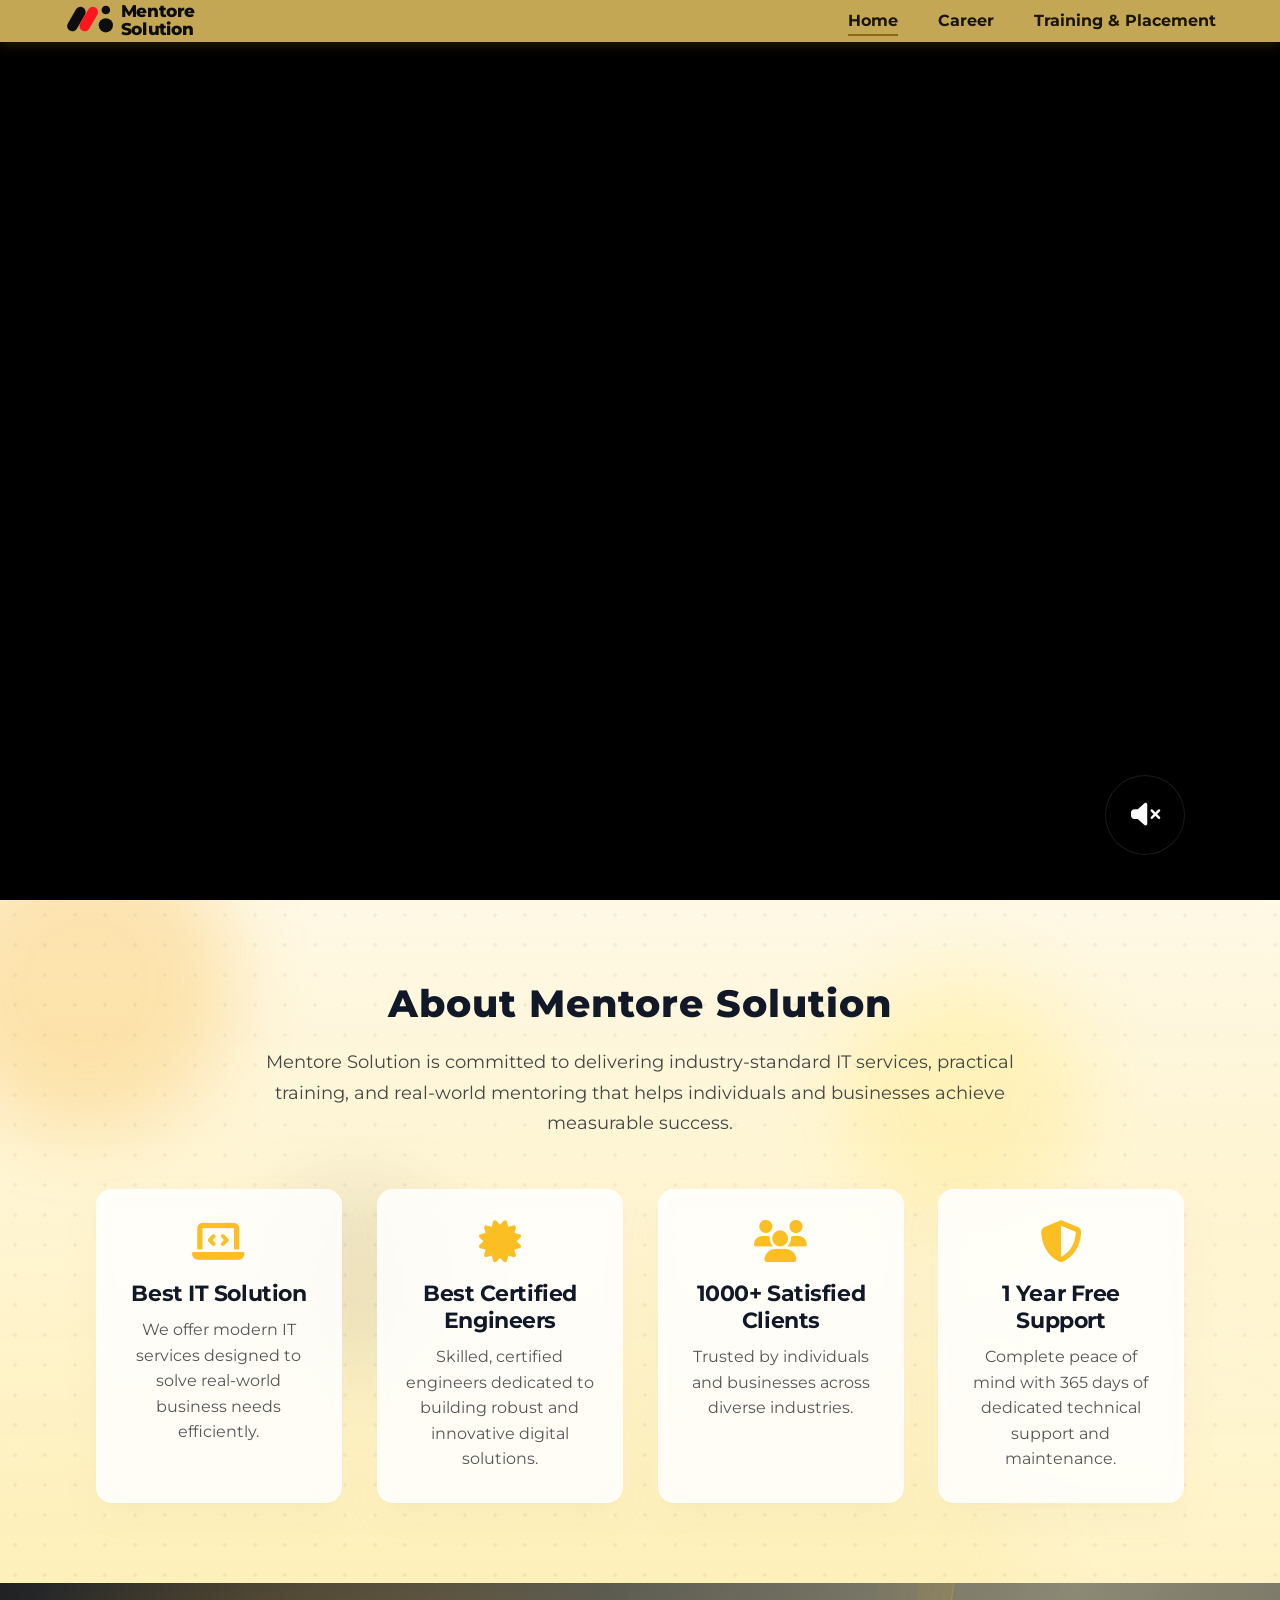
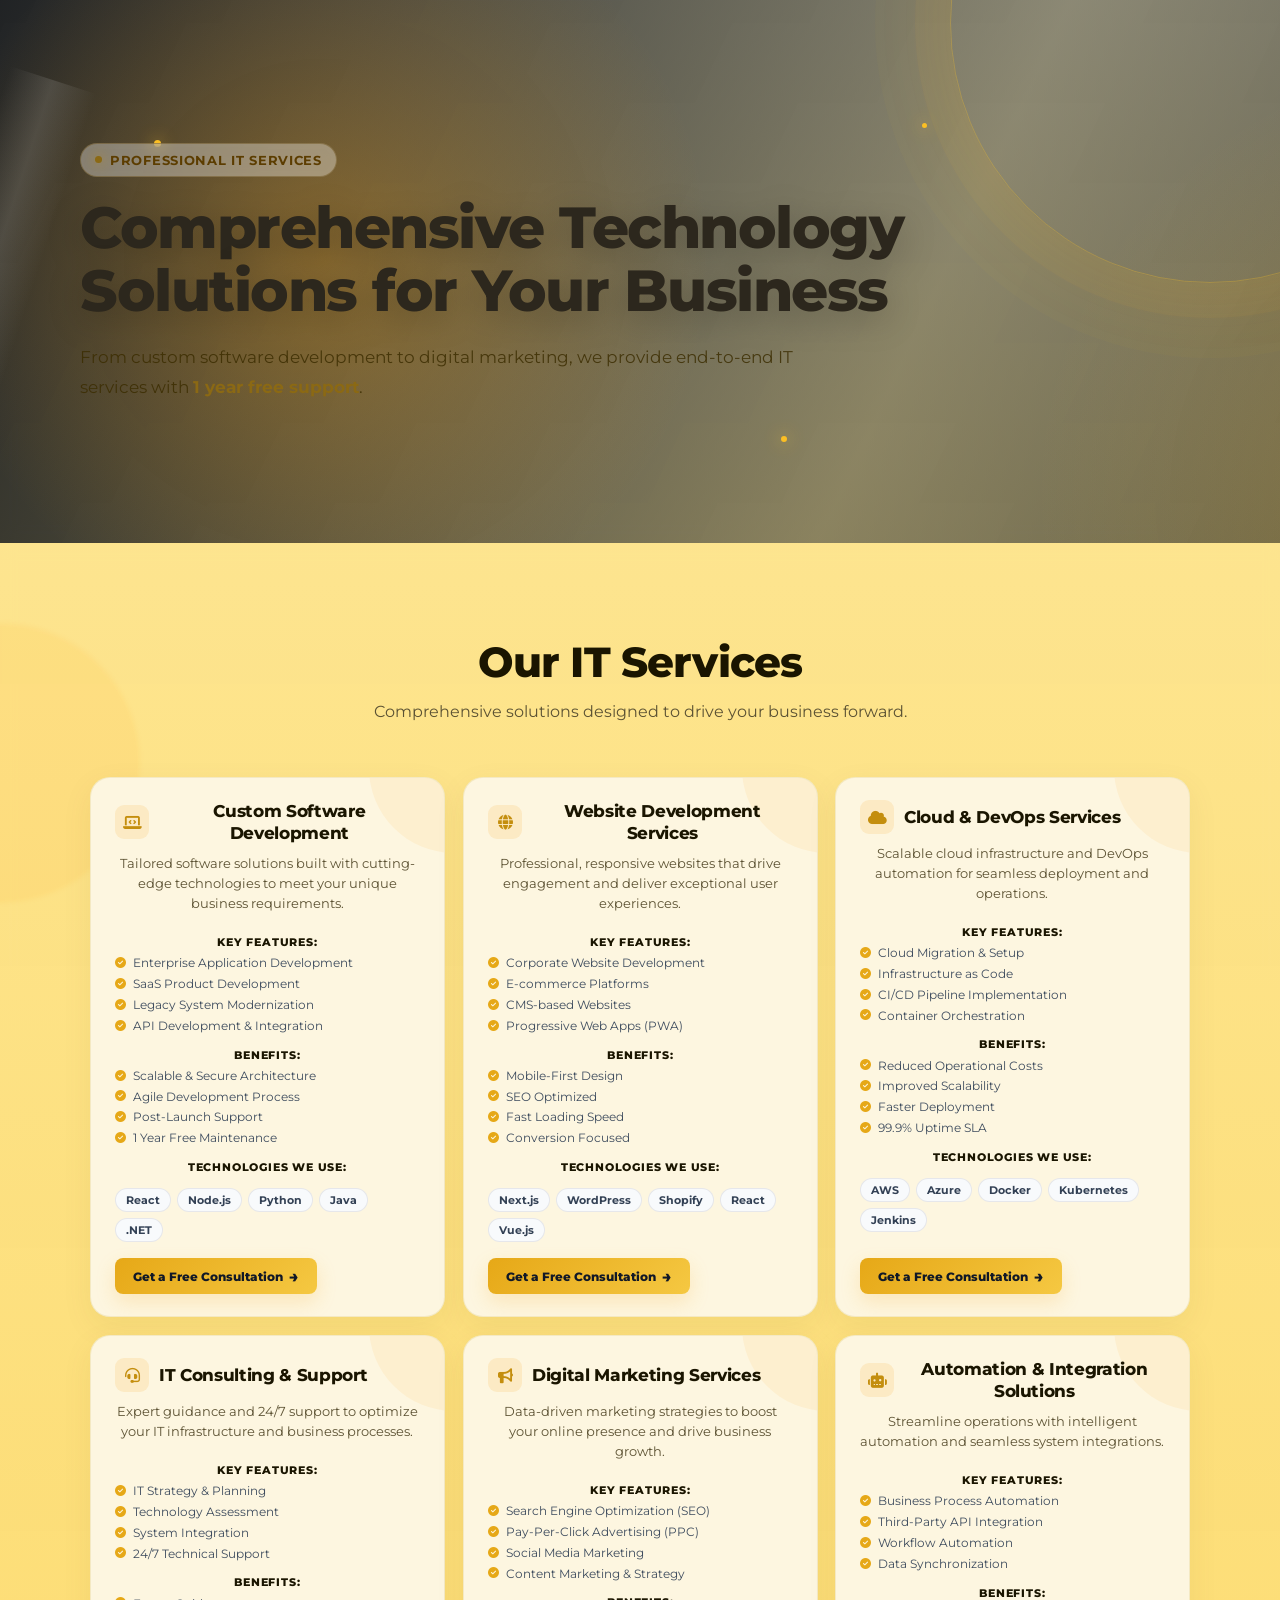
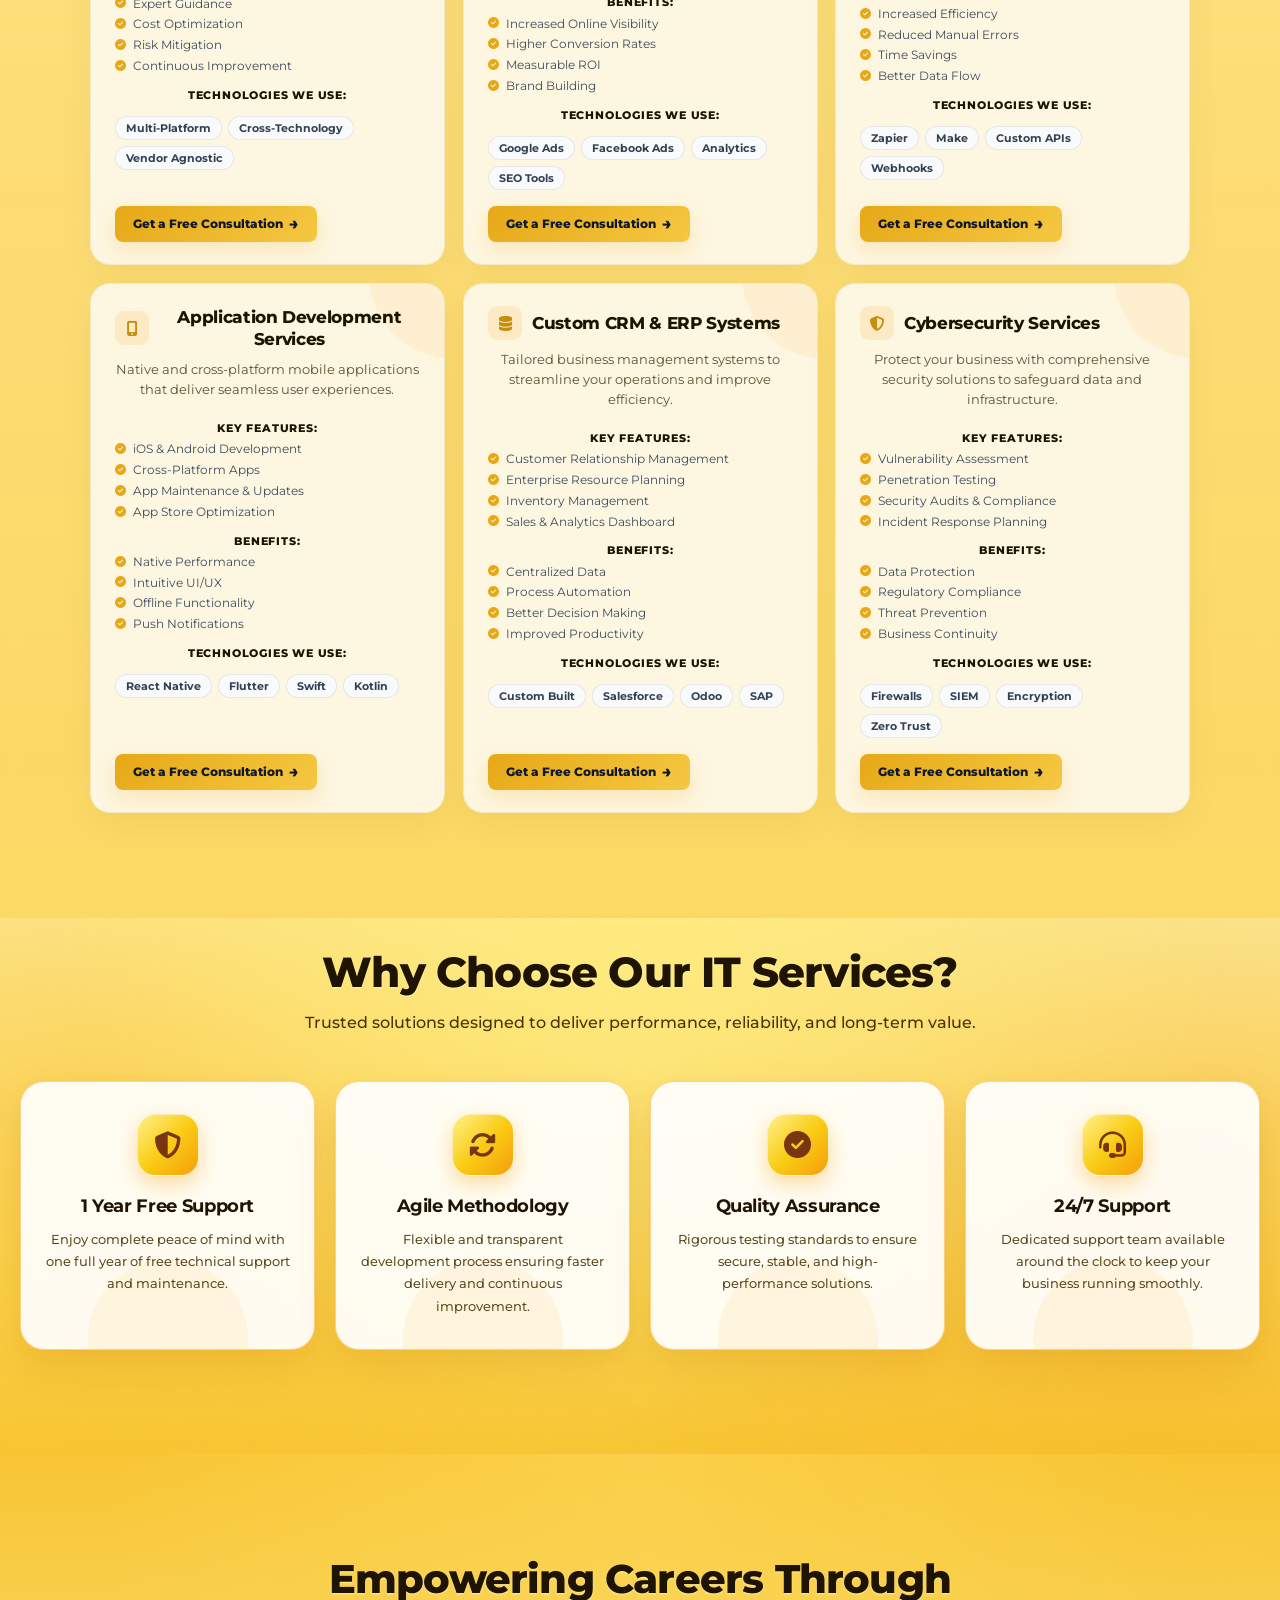
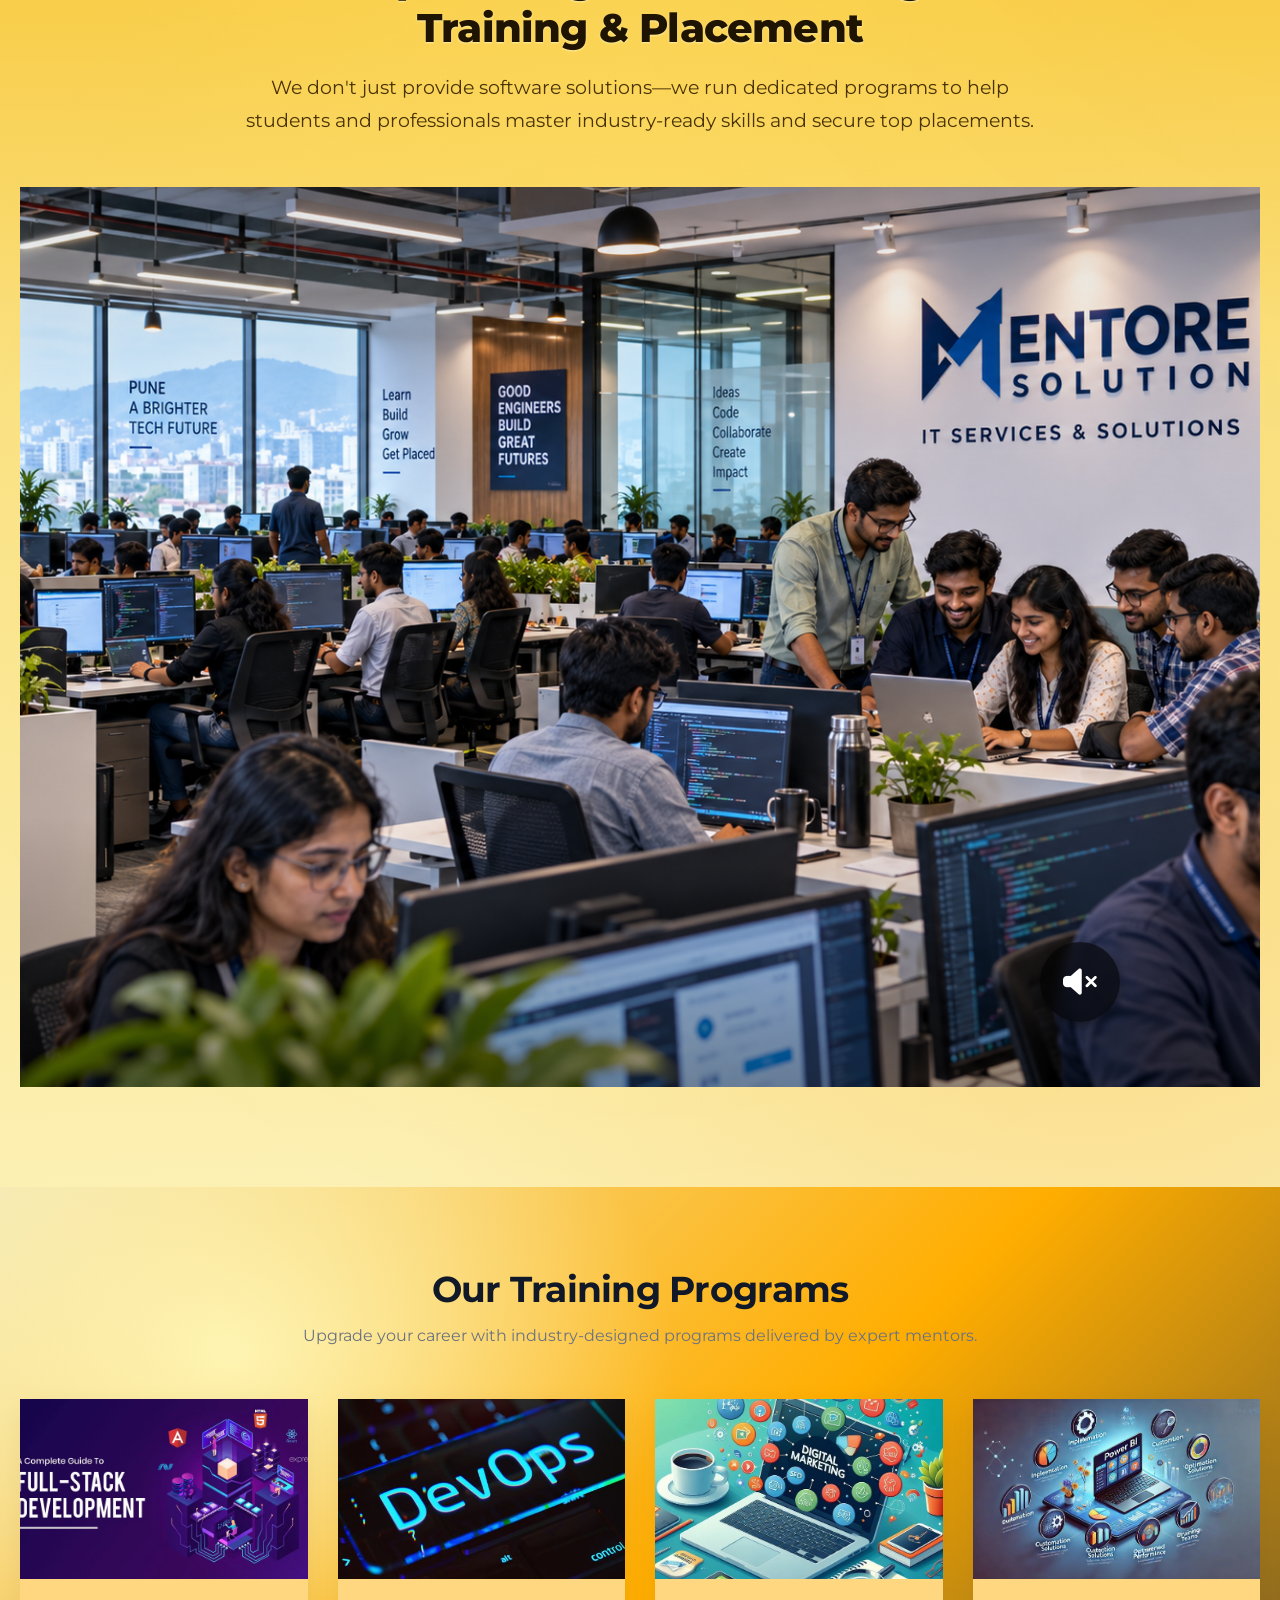
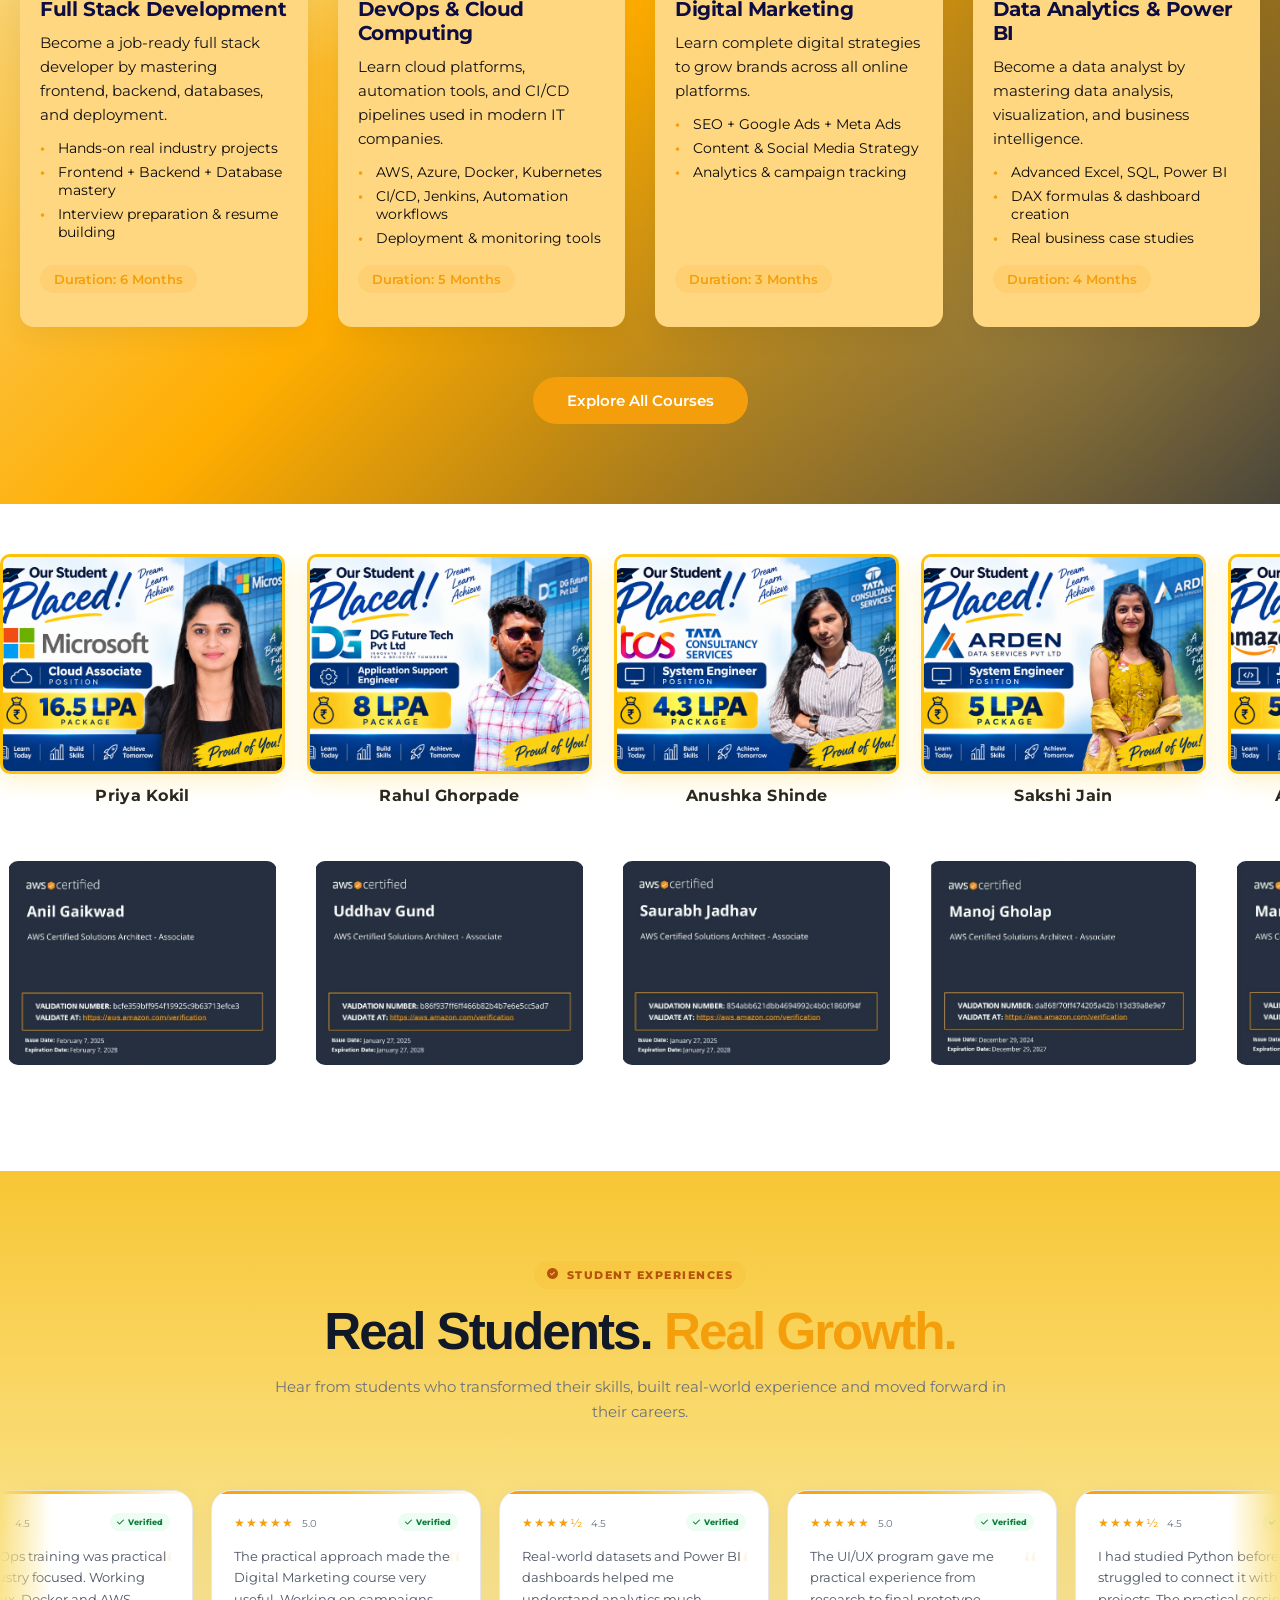
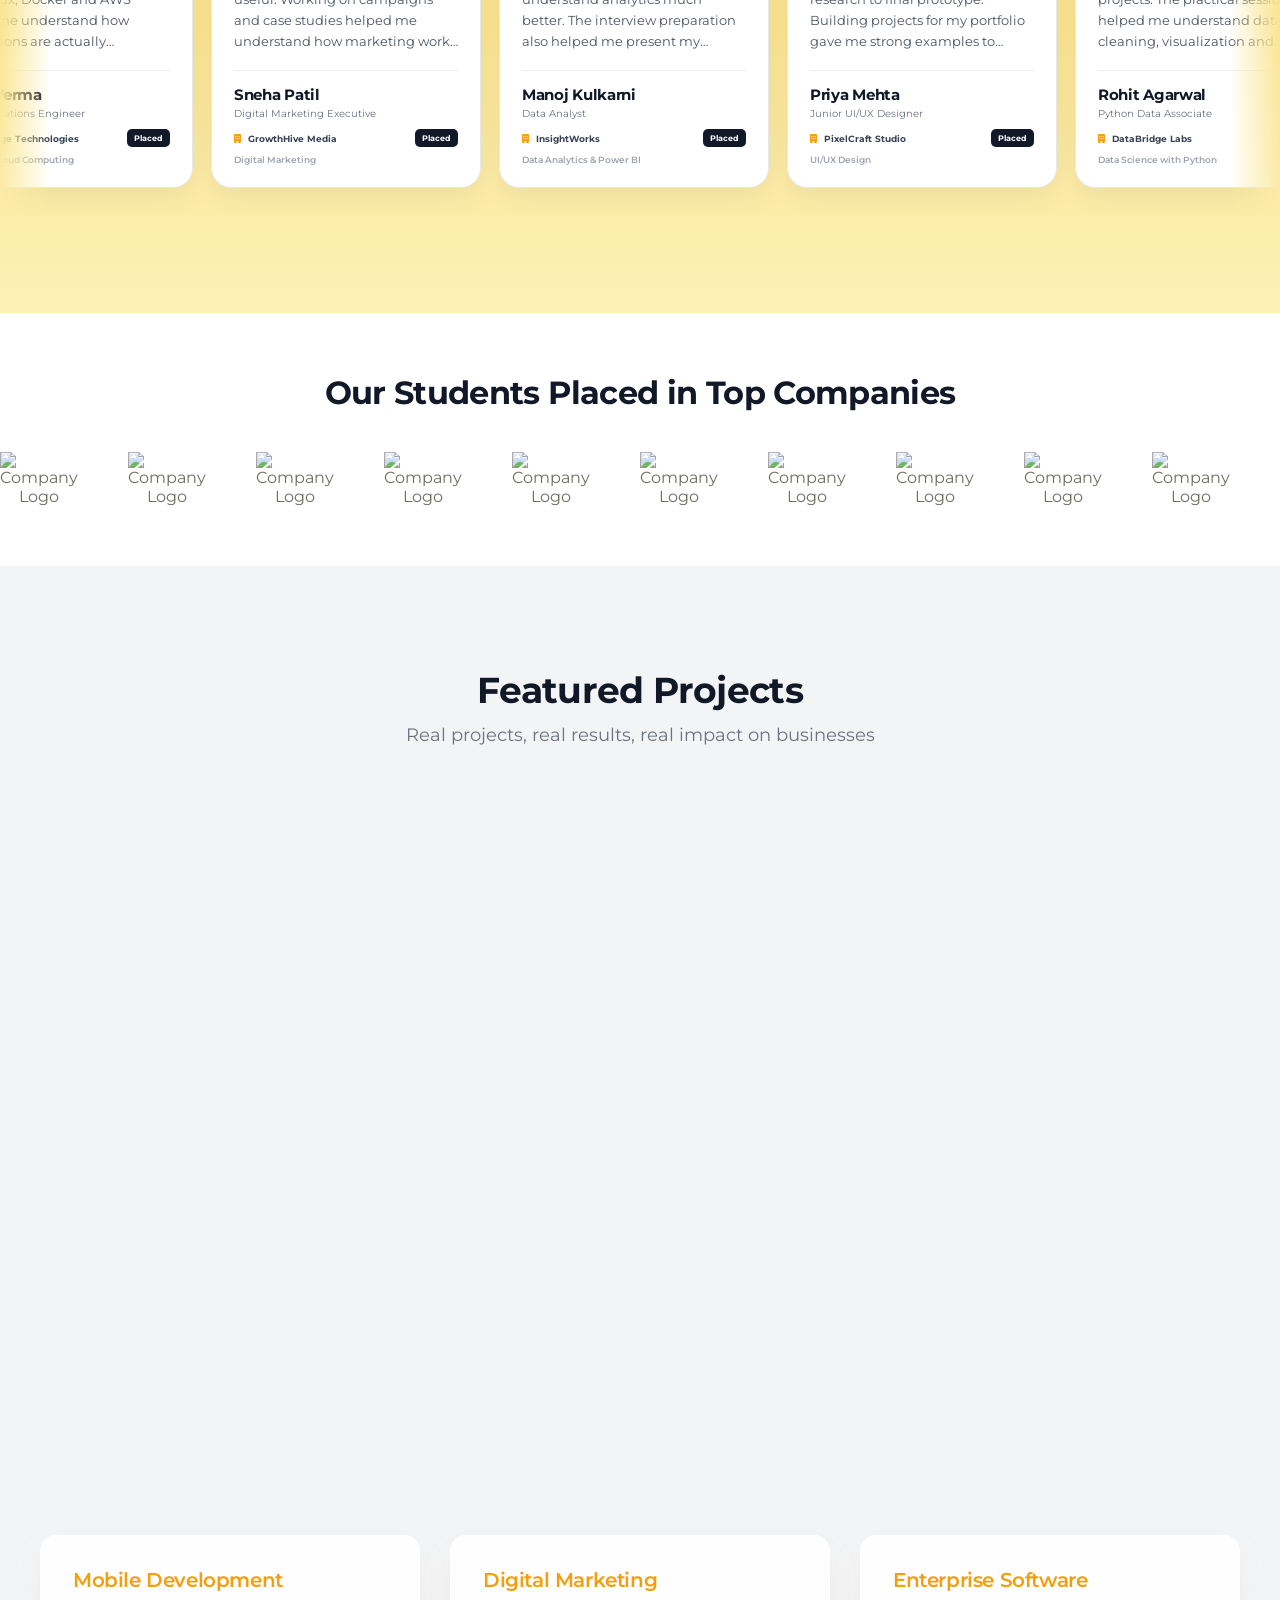
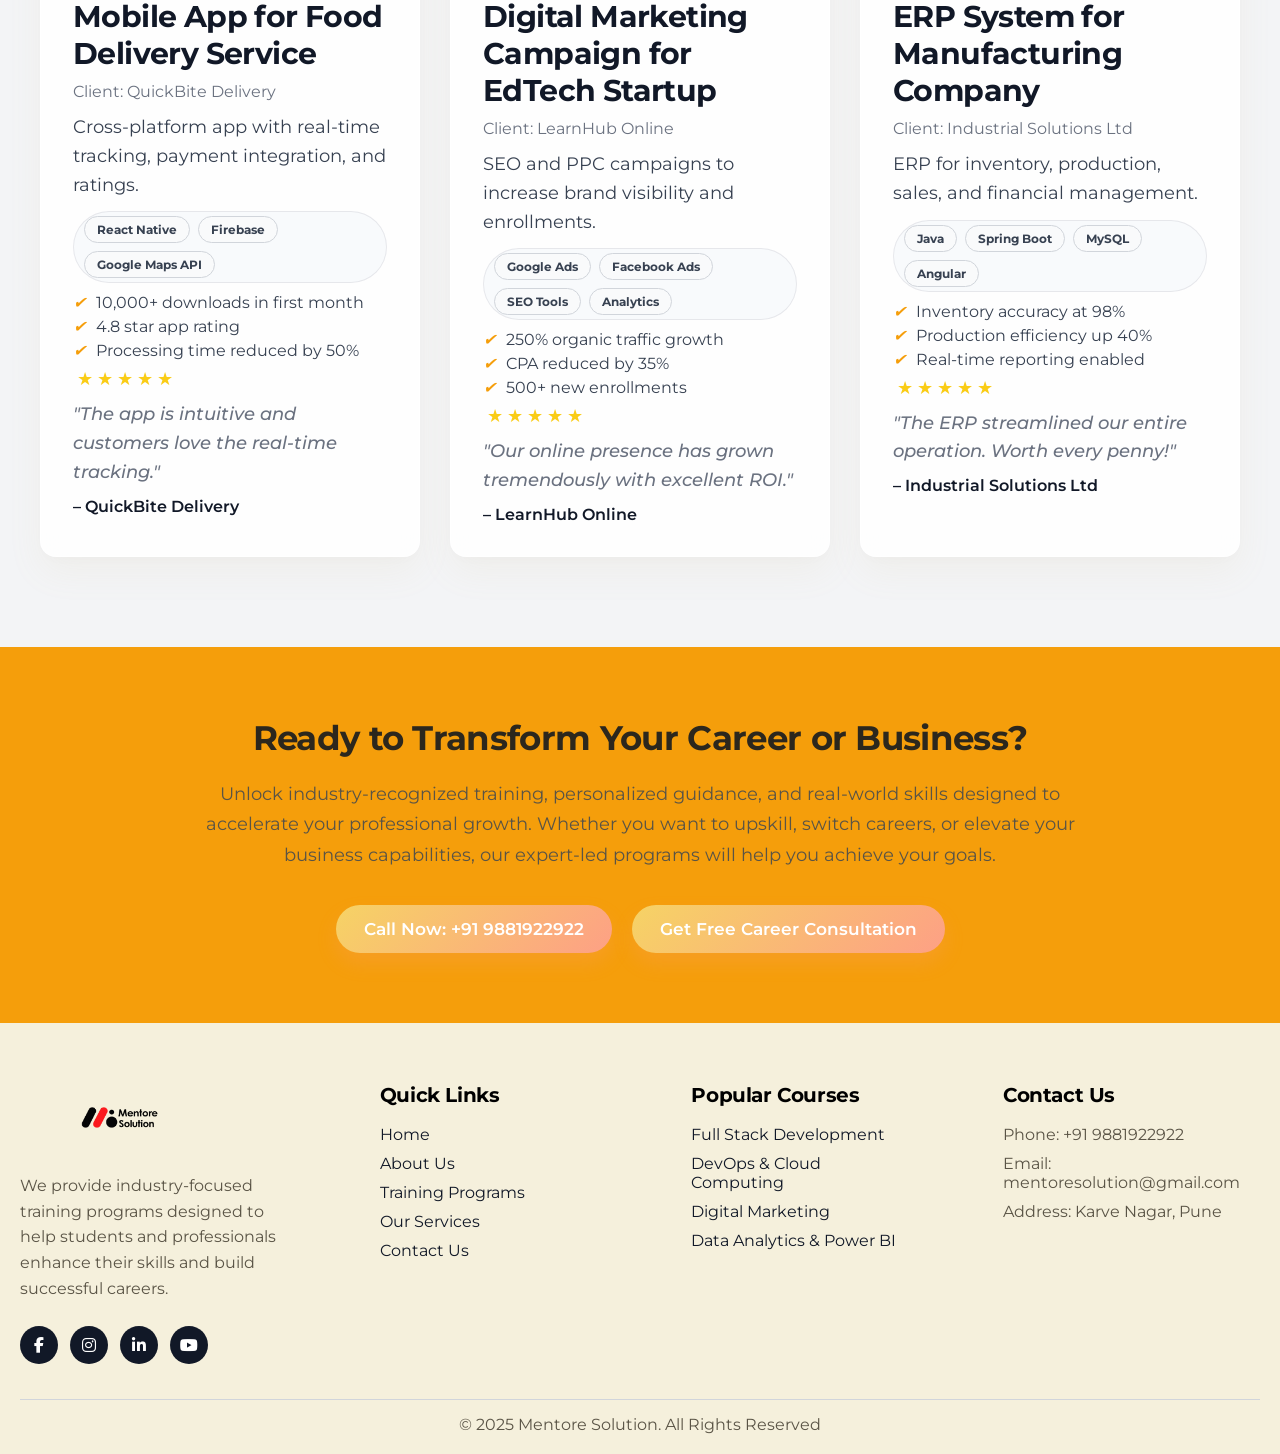
==== commit 36da9941: "Fix mobile menu, add video audio controls, hide watermarks, add placed students slider, and full-wid" ====
--- a/index.html
+++ b/index.html
@@ -10,96 +10,107 @@
     <title>Mentore Solution</title>
     <link rel="stylesheet" href="Style/Style.css">
     <link rel="stylesheet" href="Style/Itservices.css">
+    <link rel="stylesheet" href="Style/three-experience.css">
+    <link rel="stylesheet" href="Style/sparkle-wave.css">
 
     <!-- FONT AWESOME -->
-    <link rel="stylesheet"
-        href="https://cdnjs.cloudflare.com/ajax/libs/font-awesome/6.5.0/css/all.min.css">
+    <link rel="stylesheet" href="https://cdnjs.cloudflare.com/ajax/libs/font-awesome/6.5.0/css/all.min.css">
 
 </head>
 
 
 <body>
 
-
-<!-- =========================================================
-     HERO VIDEO SHOWCASE — Mentore Solution IT Services
-========================================================= -->
-
-<section class="hero-video-section" id="heroVideoSection">
-
-    <!-- SINGLE VIDEO PLAYER -->
-    <video
-        id="heroVideo"
-        class="hero-video-player active"
-        playsinline
-        preload="auto"
-        src="mentore home page videos/1 mentore intro 1.mp4"
-    ></video>
-
-    <!-- MUTE / UNMUTE BUTTON -->
-    <button
-        id="heroMuteBtn"
-        class="hero-mute-btn"
-        aria-label="Mute video audio"
-        title="Mute video audio"
-    >
-        <i class="fa-solid fa-volume-high"></i>
-    </button>
-
-</section>
-
-
-<!-- =========================================================
-     NAVBAR
-========================================================= -->
-
-<header class="navbar">
-
-    <div class="nav-container">
-
-        <!-- LEFT LOGO -->
-
-        <div class="nav-brand">
-            <a href="./index.html" class="css-logo">
-                <div class="logo-mark">
-                    <div class="pill black-pill"></div>
-                    <div class="pill red-pill"></div>
-                    <div class="circles">
-                        <div class="small-circle"></div>
-                        <div class="large-circle"></div>
-                    </div>
-                </div>
-                <div class="logo-text">
-                    <span class="mentore">Mentore</span>
-                    <span class="solution">Solution</span>
-                </div>
-            </a>
+    <!-- PURE CSS MOVABLE PARTICLES & PASSING FLASH WAVE BACKGROUND -->
+    <div class="pure-css-background" aria-hidden="true">
+        <div class="flash-wave-container">
+            <div class="flash-wave-beam"></div>
+            <div class="flash-wave-secondary"></div>
+            <div class="flash-wave-pulse"></div>
         </div>
-
-
-        <!-- CENTER MENU -->
-
-        <ul class="nav-links">
-
-            <li>
-                <a href="./index.html" class="active">
-                    Home
+        <div class="movable-particles-field">
+            <span class="movable-particle solar-amber mp1"></span>
+            <span class="movable-particle radiant-gold mp2"></span>
+            <span class="movable-particle champagne-pearl mp3"></span>
+            <span class="movable-particle honey-topaz mp4"></span>
+            <span class="movable-particle coral-rose mp5"></span>
+            <span class="movable-particle radiant-gold mp6"></span>
+            <span class="movable-particle solar-amber mp7"></span>
+            <span class="movable-particle champagne-pearl mp8"></span>
+            <span class="movable-particle coral-rose mp9"></span>
+            <span class="movable-particle radiant-gold mp10"></span>
+            <span class="movable-particle solar-amber mp11"></span>
+            <span class="movable-particle honey-topaz mp12"></span>
+            <span class="movable-particle champagne-pearl mp13"></span>
+            <span class="movable-particle radiant-gold mp14"></span>
+            <span class="movable-particle coral-rose mp15"></span>
+            <span class="movable-particle solar-amber mp16"></span>
+            <span class="movable-particle champagne-pearl mp17"></span>
+            <span class="movable-particle honey-topaz mp18"></span>
+            <span class="pulse-ring-dot pr1"></span>
+            <span class="pulse-ring-dot pr2"></span>
+            <span class="pulse-ring-dot pr3"></span>
+            <span class="pulse-ring-dot pr4"></span>
+        </div>
+    </div>
+
+    <!-- THREE.JS GLOBAL AMBIENT BACKGROUND -->
+    <div id="threejs-container">
+        <canvas id="threejs-ambient-canvas"></canvas>
+    </div>
+
+
+    <!-- =========================================================
+         NAVBAR
+    ========================================================= -->
+
+    <header class="navbar">
+
+        <div class="nav-container">
+
+            <!-- LEFT LOGO -->
+
+            <div class="nav-brand">
+                <a href="./index.html" class="css-logo">
+                    <div class="logo-mark">
+                        <div class="pill black-pill"></div>
+                        <div class="pill red-pill"></div>
+                        <div class="circles">
+                            <div class="small-circle"></div>
+                            <div class="large-circle"></div>
+                        </div>
+                    </div>
+                    <div class="logo-text">
+                        <span class="mentore">Mentore</span>
+                        <span class="solution">Solution</span>
+                    </div>
                 </a>
-            </li>
-
-            <li>
-                <a href="./Pages/career.html">
-                    Career
-                </a>
-            </li>
-
-            <li>
-                <a href="./Pages/traninig.html">
-                    Training & Placement
-                </a>
-            </li>
-
-            <!-- HIDDEN: About Us (kept for future use)
+            </div>
+
+
+            <!-- CENTER MENU -->
+
+            <ul class="nav-links">
+
+                <li>
+                    <a href="./index.html" class="active">
+                        Home
+                    </a>
+                </li>
+
+                <li>
+                    <a href="./Pages/career.html">
+                        Career
+                    </a>
+                </li>
+
+                <li>
+                    <a href="./Pages/traninig.html">
+                        Training & Placement
+                    </a>
+                </li>
+
+                <!-- HIDDEN: About Us (kept for future use)
             <li>
                 <a href="./Pages/about.html">
                     About Us
@@ -107,2439 +118,2410 @@
             </li>
             -->
 
+            </ul>
+
+
+            <!-- RIGHT NUMBER -->
+
+
+            <!-- MOBILE MENU ICON -->
+
+            <div class="hamburger" id="hamburger">
+
+                <span></span>
+                <span></span>
+                <span></span>
+
+            </div>
+
+        </div>
+
+
+        <!-- MOBILE DROPDOWN -->
+
+        <ul class="mobile-menu" id="mobileMenu">
+
+            <li>
+                <a href="./index.html" class="active">
+                    Home
+                </a>
+            </li>
+
+            <li>
+                <a href="./Pages/career.html">
+                    Career
+                </a>
+            </li>
+
+            <li>
+                <a href="./Pages/traninig.html">
+                    Training & Placement
+                </a>
+            </li>
+
         </ul>
 
-
-        <!-- RIGHT NUMBER -->
-
-
-        <!-- MOBILE MENU ICON -->
-
-        <div
-            class="hamburger"
-            id="hamburger"
-        >
-
-            <span></span>
-            <span></span>
-            <span></span>
-
-        </div>
-
-    </div>
-
-
-    <!-- MOBILE DROPDOWN -->
-
-    <ul
-        class="mobile-menu"
-        id="mobileMenu"
-    >
-
-        <li>
-            <a
-                href="./index.html"
-                class="active"
-            >
-                Home
-            </a>
-        </li>
-
-        <li>
-            <a href="./Pages/career.html">
-                Career
-            </a>
-        </li>
-
-        <li>
-            <a href="./Pages/traninig.html">
-                Training & Placement
-            </a>
-        </li>
-
-    </ul>
-
-</header>
-
-
-
-
-
-<!-- =========================================================
+    </header>
+
+
+    <!-- =========================================================
+         HERO VIDEO SHOWCASE — Mentore Solution IT Services
+    ========================================================= -->
+
+    <section class="hero-video-section" id="heroVideoSection">
+
+        <!-- SINGLE VIDEO PLAYER -->
+        <video id="heroVideo" class="hero-video-player active" playsinline preload="auto"
+            src="mentore home page videos/1 mentore intro 1.mp4"></video>
+
+        <!-- MUTE / UNMUTE BUTTON -->
+        <button id="heroMuteBtn" class="hero-mute-btn" aria-label="Mute video audio" title="Mute video audio">
+            <i class="fa-solid fa-volume-high"></i>
+        </button>
+
+    </section>
+
+
+
+
+
+    <!-- =========================================================
      CERTIFICATION SECTION
 ========================================================= -->
 
-<!-- =========================================================
+    <!-- =========================================================
      ABOUT SECTION
 ========================================================= -->
 
-<section class="about-section">
-
-    <div class="about-container">
-
-
-        <h2 class="about-title">
-
-            About Mentore Solution
-
-        </h2>
-
-
-        <p class="about-text">
-
-            Mentore Solution is committed to delivering industry-standard IT services, practical training, and
-            real-world mentoring that helps individuals and businesses achieve measurable success.
-
-        </p>
-
-
-        <!-- FEATURES -->
-
-        <div class="features-grid">
-
-
-            <div class="feature-box">
-
-                <i class="fa-solid fa-laptop-code feature-icon"></i>
-
-                <h3>
-                    Best IT Solution
-                </h3>
-
-                <p>
-                    We offer modern IT services designed to solve real-world business needs efficiently.
-                </p>
-
-            </div>
-
-
-            <div class="feature-box">
-
-                <i class="fa-solid fa-graduation-cap feature-icon"></i>
-
-                <h3>
-                    Industry Relevant Training
-                </h3>
-
-                <p>
-                    Training programs built to match current market demands and job-ready skills.
-                </p>
-
-            </div>
-
-
-            <div class="feature-box">
-
-                <i class="fa-solid fa-users feature-icon"></i>
-
-                <h3>
-                    1000+ Satisfied Clients
-                </h3>
-
-                <p>
-                    Trusted by individuals and businesses across diverse industries.
-                </p>
-
-            </div>
-
-
-            <div class="feature-box">
-
-                <i class="fa-solid fa-user-tie feature-icon"></i>
-
-                <h3>
-                    Real Mentorship
-                </h3>
-
-                <p>
-                    Guidance from experts with hands-on industry experience.
-                </p>
-
-            </div>
-
-
+    <section class="about-section">
+        <!-- BACKGROUND EFFECTS -->
+        <div class="about-bg-effects">
+            <div class="effect-shape shape-1"></div>
+            <div class="effect-shape shape-2"></div>
+            <div class="effect-shape shape-3"></div>
+            <div class="effect-shape shape-4"></div>
+            <div class="effect-dots"></div>
         </div>
 
-    </div>
-
-</section>
-
-
-
-<!-- =========================================================
+        <div class="about-container">
+
+
+            <h2 class="about-title">
+
+                About Mentore Solution
+
+            </h2>
+
+
+            <p class="about-text">
+
+                Mentore Solution is committed to delivering industry-standard IT services, practical training, and
+                real-world mentoring that helps individuals and businesses achieve measurable success.
+
+            </p>
+
+
+            <!-- FEATURES -->
+
+            <div class="features-grid">
+
+
+                <div class="feature-box">
+
+                    <i class="fa-solid fa-laptop-code feature-icon"></i>
+
+                    <h3>
+                        Best IT Solution
+                    </h3>
+
+                    <p>
+                        We offer modern IT services designed to solve real-world business needs efficiently.
+                    </p>
+
+                </div>
+
+
+                <div class="feature-box">
+
+                    <i class="fa-solid fa-certificate feature-icon"></i>
+
+                    <h3>
+                        Best Certified Engineers
+                    </h3>
+
+                    <p>
+                        Skilled, certified engineers dedicated to building robust and innovative digital solutions.
+                    </p>
+
+                </div>
+
+
+                <div class="feature-box">
+
+                    <i class="fa-solid fa-users feature-icon"></i>
+
+                    <h3>
+                        1000+ Satisfied Clients
+                    </h3>
+
+                    <p>
+                        Trusted by individuals and businesses across diverse industries.
+                    </p>
+
+                </div>
+
+
+                <div class="feature-box">
+
+                    <i class="fa-solid fa-shield-halved feature-icon"></i>
+
+                    <h3>
+                        1 Year Free Support
+                    </h3>
+
+                    <p>
+                        Complete peace of mind with 365 days of dedicated technical support and maintenance.
+                    </p>
+
+                </div>
+
+
+            </div>
+
+        </div>
+
+    </section>
+
+
+
+    <!-- =========================================================
      IT SERVICES SECTION (merged from itservices.html)
 ========================================================= -->
 
-<section class="it-services" style="margin-top: 0;">
-    <span class="hero-particle p1" aria-hidden="true"></span>
-    <span class="hero-particle p2" aria-hidden="true"></span>
-    <span class="hero-particle p3" aria-hidden="true"></span>
-    <div class="it-container">
-        <div class="small-heading">Professional IT Services</div>
-        <h2 class="main-heading">Comprehensive Technology Solutions for Your Business</h2>
-        <p class="it-desc">
-            From custom software development to digital marketing, we provide end-to-end IT services with
-            <strong>1 year free support</strong>.
+    <section class="it-services" style="margin-top: 0;">
+        <span class="hero-particle p1" aria-hidden="true"></span>
+        <span class="hero-particle p2" aria-hidden="true"></span>
+        <span class="hero-particle p3" aria-hidden="true"></span>
+        <div class="it-container">
+            <div class="small-heading">Professional IT Services</div>
+            <h2 class="main-heading">Comprehensive Technology Solutions for Your Business</h2>
+            <p class="it-desc">
+                From custom software development to digital marketing, we provide end-to-end IT services with
+                <strong>1 year free support</strong>.
+            </p>
+        </div>
+    </section>
+
+    <section class="services-section">
+        <h2>Our IT Services</h2>
+        <p>Comprehensive solutions designed to drive your business forward.</p>
+
+        <div class="services-grid">
+
+            <!-- Box 1 -->
+            <div class="service-box">
+                <h3><i class="fas fa-laptop-code"></i> Custom Software Development</h3>
+                <p class="description">Tailored software solutions built with cutting-edge technologies to meet your
+                    unique business requirements.</p>
+                <div class="section-title">Key Features:</div>
+                <div class="features-row">
+                    <div class="feature-item"><i class="fas fa-check-circle"></i>Enterprise Application Development
+                    </div>
+                    <div class="feature-item"><i class="fas fa-check-circle"></i>SaaS Product Development</div>
+                    <div class="feature-item"><i class="fas fa-check-circle"></i>Legacy System Modernization</div>
+                    <div class="feature-item"><i class="fas fa-check-circle"></i>API Development & Integration</div>
+                </div>
+                <div class="section-title">Benefits:</div>
+                <div class="features-row">
+                    <div class="feature-item"><i class="fas fa-check-circle"></i>Scalable & Secure Architecture</div>
+                    <div class="feature-item"><i class="fas fa-check-circle"></i>Agile Development Process</div>
+                    <div class="feature-item"><i class="fas fa-check-circle"></i>Post-Launch Support</div>
+                    <div class="feature-item"><i class="fas fa-check-circle"></i>1 Year Free Maintenance</div>
+                </div>
+                <div class="section-title">Technologies We Use:</div>
+                <div class="tech-tags">
+                    <div class="tech">React</div>
+                    <div class="tech">Node.js</div>
+                    <div class="tech">Python</div>
+                    <div class="tech">Java</div>
+                    <div class="tech">.NET</div>
+                </div>
+                <button class="consult-btn">Get a Free Consultation</button>
+            </div>
+
+            <!-- Box 2 -->
+            <div class="service-box">
+                <h3><i class="fas fa-globe"></i> Website Development Services</h3>
+                <p class="description">Professional, responsive websites that drive engagement and deliver exceptional
+                    user experiences.</p>
+                <div class="section-title">Key Features:</div>
+                <div class="features-row">
+                    <div class="feature-item"><i class="fas fa-check-circle"></i>Corporate Website Development</div>
+                    <div class="feature-item"><i class="fas fa-check-circle"></i>E-commerce Platforms</div>
+                    <div class="feature-item"><i class="fas fa-check-circle"></i>CMS-based Websites</div>
+                    <div class="feature-item"><i class="fas fa-check-circle"></i>Progressive Web Apps (PWA)</div>
+                </div>
+                <div class="section-title">Benefits:</div>
+                <div class="features-row">
+                    <div class="feature-item"><i class="fas fa-check-circle"></i>Mobile-First Design</div>
+                    <div class="feature-item"><i class="fas fa-check-circle"></i>SEO Optimized</div>
+                    <div class="feature-item"><i class="fas fa-check-circle"></i>Fast Loading Speed</div>
+                    <div class="feature-item"><i class="fas fa-check-circle"></i>Conversion Focused</div>
+                </div>
+                <div class="section-title">Technologies We Use:</div>
+                <div class="tech-tags">
+                    <div class="tech">Next.js</div>
+                    <div class="tech">WordPress</div>
+                    <div class="tech">Shopify</div>
+                    <div class="tech">React</div>
+                    <div class="tech">Vue.js</div>
+                </div>
+                <button class="consult-btn">Get a Free Consultation</button>
+            </div>
+
+            <!-- Box 3 -->
+            <div class="service-box">
+                <h3><i class="fas fa-cloud"></i> Cloud & DevOps Services</h3>
+                <p class="description">Scalable cloud infrastructure and DevOps automation for seamless deployment and
+                    operations.</p>
+                <div class="section-title">Key Features:</div>
+                <div class="features-row">
+                    <div class="feature-item"><i class="fas fa-check-circle"></i>Cloud Migration & Setup</div>
+                    <div class="feature-item"><i class="fas fa-check-circle"></i>Infrastructure as Code</div>
+                    <div class="feature-item"><i class="fas fa-check-circle"></i>CI/CD Pipeline Implementation</div>
+                    <div class="feature-item"><i class="fas fa-check-circle"></i>Container Orchestration</div>
+                </div>
+                <div class="section-title">Benefits:</div>
+                <div class="features-row">
+                    <div class="feature-item"><i class="fas fa-check-circle"></i>Reduced Operational Costs</div>
+                    <div class="feature-item"><i class="fas fa-check-circle"></i>Improved Scalability</div>
+                    <div class="feature-item"><i class="fas fa-check-circle"></i>Faster Deployment</div>
+                    <div class="feature-item"><i class="fas fa-check-circle"></i>99.9% Uptime SLA</div>
+                </div>
+                <div class="section-title">Technologies We Use:</div>
+                <div class="tech-tags">
+                    <div class="tech">AWS</div>
+                    <div class="tech">Azure</div>
+                    <div class="tech">Docker</div>
+                    <div class="tech">Kubernetes</div>
+                    <div class="tech">Jenkins</div>
+                </div>
+                <button class="consult-btn">Get a Free Consultation</button>
+            </div>
+
+            <!-- Box 4 -->
+            <div class="service-box">
+                <h3><i class="fas fa-headset"></i> IT Consulting & Support</h3>
+                <p class="description">Expert guidance and 24/7 support to optimize your IT infrastructure and business
+                    processes.</p>
+                <div class="section-title">Key Features:</div>
+                <div class="features-row">
+                    <div class="feature-item"><i class="fas fa-check-circle"></i>IT Strategy & Planning</div>
+                    <div class="feature-item"><i class="fas fa-check-circle"></i>Technology Assessment</div>
+                    <div class="feature-item"><i class="fas fa-check-circle"></i>System Integration</div>
+                    <div class="feature-item"><i class="fas fa-check-circle"></i>24/7 Technical Support</div>
+                </div>
+                <div class="section-title">Benefits:</div>
+                <div class="features-row">
+                    <div class="feature-item"><i class="fas fa-check-circle"></i>Expert Guidance</div>
+                    <div class="feature-item"><i class="fas fa-check-circle"></i>Cost Optimization</div>
+                    <div class="feature-item"><i class="fas fa-check-circle"></i>Risk Mitigation</div>
+                    <div class="feature-item"><i class="fas fa-check-circle"></i>Continuous Improvement</div>
+                </div>
+                <div class="section-title">Technologies We Use:</div>
+                <div class="tech-tags">
+                    <div class="tech">Multi-Platform</div>
+                    <div class="tech">Cross-Technology</div>
+                    <div class="tech">Vendor Agnostic</div>
+                </div>
+                <button class="consult-btn">Get a Free Consultation</button>
+            </div>
+
+            <!-- Box 5 -->
+            <div class="service-box">
+                <h3><i class="fas fa-bullhorn"></i> Digital Marketing Services</h3>
+                <p class="description">Data-driven marketing strategies to boost your online presence and drive business
+                    growth.</p>
+                <div class="section-title">Key Features:</div>
+                <div class="features-row">
+                    <div class="feature-item"><i class="fas fa-check-circle"></i>Search Engine Optimization (SEO)</div>
+                    <div class="feature-item"><i class="fas fa-check-circle"></i>Pay-Per-Click Advertising (PPC)</div>
+                    <div class="feature-item"><i class="fas fa-check-circle"></i>Social Media Marketing</div>
+                    <div class="feature-item"><i class="fas fa-check-circle"></i>Content Marketing & Strategy</div>
+                </div>
+                <div class="section-title">Benefits:</div>
+                <div class="features-row">
+                    <div class="feature-item"><i class="fas fa-check-circle"></i>Increased Online Visibility</div>
+                    <div class="feature-item"><i class="fas fa-check-circle"></i>Higher Conversion Rates</div>
+                    <div class="feature-item"><i class="fas fa-check-circle"></i>Measurable ROI</div>
+                    <div class="feature-item"><i class="fas fa-check-circle"></i>Brand Building</div>
+                </div>
+                <div class="section-title">Technologies We Use:</div>
+                <div class="tech-tags">
+                    <div class="tech">Google Ads</div>
+                    <div class="tech">Facebook Ads</div>
+                    <div class="tech">Analytics</div>
+                    <div class="tech">SEO Tools</div>
+                </div>
+                <button class="consult-btn">Get a Free Consultation</button>
+            </div>
+
+            <!-- Box 6 -->
+            <div class="service-box">
+                <h3><i class="fas fa-robot"></i> Automation & Integration Solutions</h3>
+                <p class="description">Streamline operations with intelligent automation and seamless system
+                    integrations.</p>
+                <div class="section-title">Key Features:</div>
+                <div class="features-row">
+                    <div class="feature-item"><i class="fas fa-check-circle"></i>Business Process Automation</div>
+                    <div class="feature-item"><i class="fas fa-check-circle"></i>Third-Party API Integration</div>
+                    <div class="feature-item"><i class="fas fa-check-circle"></i>Workflow Automation</div>
+                    <div class="feature-item"><i class="fas fa-check-circle"></i>Data Synchronization</div>
+                </div>
+                <div class="section-title">Benefits:</div>
+                <div class="features-row">
+                    <div class="feature-item"><i class="fas fa-check-circle"></i>Increased Efficiency</div>
+                    <div class="feature-item"><i class="fas fa-check-circle"></i>Reduced Manual Errors</div>
+                    <div class="feature-item"><i class="fas fa-check-circle"></i>Time Savings</div>
+                    <div class="feature-item"><i class="fas fa-check-circle"></i>Better Data Flow</div>
+                </div>
+                <div class="section-title">Technologies We Use:</div>
+                <div class="tech-tags">
+                    <div class="tech">Zapier</div>
+                    <div class="tech">Make</div>
+                    <div class="tech">Custom APIs</div>
+                    <div class="tech">Webhooks</div>
+                </div>
+                <button class="consult-btn">Get a Free Consultation</button>
+            </div>
+
+            <!-- Box 7 -->
+            <div class="service-box">
+                <h3><i class="fas fa-mobile-alt"></i> Application Development Services</h3>
+                <p class="description">Native and cross-platform mobile applications that deliver seamless user
+                    experiences.</p>
+                <div class="section-title">Key Features:</div>
+                <div class="features-row">
+                    <div class="feature-item"><i class="fas fa-check-circle"></i>iOS & Android Development</div>
+                    <div class="feature-item"><i class="fas fa-check-circle"></i>Cross-Platform Apps</div>
+                    <div class="feature-item"><i class="fas fa-check-circle"></i>App Maintenance & Updates</div>
+                    <div class="feature-item"><i class="fas fa-check-circle"></i>App Store Optimization</div>
+                </div>
+                <div class="section-title">Benefits:</div>
+                <div class="features-row">
+                    <div class="feature-item"><i class="fas fa-check-circle"></i>Native Performance</div>
+                    <div class="feature-item"><i class="fas fa-check-circle"></i>Intuitive UI/UX</div>
+                    <div class="feature-item"><i class="fas fa-check-circle"></i>Offline Functionality</div>
+                    <div class="feature-item"><i class="fas fa-check-circle"></i>Push Notifications</div>
+                </div>
+                <div class="section-title">Technologies We Use:</div>
+                <div class="tech-tags">
+                    <div class="tech">React Native</div>
+                    <div class="tech">Flutter</div>
+                    <div class="tech">Swift</div>
+                    <div class="tech">Kotlin</div>
+                </div>
+                <button class="consult-btn">Get a Free Consultation</button>
+            </div>
+
+            <!-- Box 8 -->
+            <div class="service-box">
+                <h3><i class="fas fa-database"></i> Custom CRM & ERP Systems</h3>
+                <p class="description">Tailored business management systems to streamline your operations and improve
+                    efficiency.</p>
+                <div class="section-title">Key Features:</div>
+                <div class="features-row">
+                    <div class="feature-item"><i class="fas fa-check-circle"></i>Customer Relationship Management</div>
+                    <div class="feature-item"><i class="fas fa-check-circle"></i>Enterprise Resource Planning</div>
+                    <div class="feature-item"><i class="fas fa-check-circle"></i>Inventory Management</div>
+                    <div class="feature-item"><i class="fas fa-check-circle"></i>Sales & Analytics Dashboard</div>
+                </div>
+                <div class="section-title">Benefits:</div>
+                <div class="features-row">
+                    <div class="feature-item"><i class="fas fa-check-circle"></i>Centralized Data</div>
+                    <div class="feature-item"><i class="fas fa-check-circle"></i>Process Automation</div>
+                    <div class="feature-item"><i class="fas fa-check-circle"></i>Better Decision Making</div>
+                    <div class="feature-item"><i class="fas fa-check-circle"></i>Improved Productivity</div>
+                </div>
+                <div class="section-title">Technologies We Use:</div>
+                <div class="tech-tags">
+                    <div class="tech">Custom Built</div>
+                    <div class="tech">Salesforce</div>
+                    <div class="tech">Odoo</div>
+                    <div class="tech">SAP</div>
+                </div>
+                <button class="consult-btn">Get a Free Consultation</button>
+            </div>
+
+            <!-- Box 9 -->
+            <div class="service-box">
+                <h3><i class="fas fa-shield-alt"></i> Cybersecurity Services</h3>
+                <p class="description">Protect your business with comprehensive security solutions to safeguard data and
+                    infrastructure.</p>
+                <div class="section-title">Key Features:</div>
+                <div class="features-row">
+                    <div class="feature-item"><i class="fas fa-check-circle"></i>Vulnerability Assessment</div>
+                    <div class="feature-item"><i class="fas fa-check-circle"></i>Penetration Testing</div>
+                    <div class="feature-item"><i class="fas fa-check-circle"></i>Security Audits & Compliance</div>
+                    <div class="feature-item"><i class="fas fa-check-circle"></i>Incident Response Planning</div>
+                </div>
+                <div class="section-title">Benefits:</div>
+                <div class="features-row">
+                    <div class="feature-item"><i class="fas fa-check-circle"></i>Data Protection</div>
+                    <div class="feature-item"><i class="fas fa-check-circle"></i>Regulatory Compliance</div>
+                    <div class="feature-item"><i class="fas fa-check-circle"></i>Threat Prevention</div>
+                    <div class="feature-item"><i class="fas fa-check-circle"></i>Business Continuity</div>
+                </div>
+                <div class="section-title">Technologies We Use:</div>
+                <div class="tech-tags">
+                    <div class="tech">Firewalls</div>
+                    <div class="tech">SIEM</div>
+                    <div class="tech">Encryption</div>
+                    <div class="tech">Zero Trust</div>
+                </div>
+                <button class="consult-btn">Get a Free Consultation</button>
+            </div>
+
+        </div>
+    </section>
+
+    <section class="why-choose">
+        <h2 class="why-title">Why Choose Our IT Services?</h2>
+        <p class="why-subtitle">
+            Trusted solutions designed to deliver performance, reliability, and long-term value.
         </p>
-    </div>
-</section>
-
-<section class="services-section">
-    <h2>Our IT Services</h2>
-    <p>Comprehensive solutions designed to drive your business forward.</p>
-
-    <div class="services-grid">
-
-        <!-- Box 1 -->
-        <div class="service-box">
-            <h3><i class="fas fa-laptop-code"></i> Custom Software Development</h3>
-            <p class="description">Tailored software solutions built with cutting-edge technologies to meet your unique business requirements.</p>
-            <div class="section-title">Key Features:</div>
-            <div class="features-row">
-                <div class="feature-item"><i class="fas fa-check-circle"></i>Enterprise Application Development</div>
-                <div class="feature-item"><i class="fas fa-check-circle"></i>SaaS Product Development</div>
-                <div class="feature-item"><i class="fas fa-check-circle"></i>Legacy System Modernization</div>
-                <div class="feature-item"><i class="fas fa-check-circle"></i>API Development & Integration</div>
-            </div>
-            <div class="section-title">Benefits:</div>
-            <div class="features-row">
-                <div class="feature-item"><i class="fas fa-check-circle"></i>Scalable & Secure Architecture</div>
-                <div class="feature-item"><i class="fas fa-check-circle"></i>Agile Development Process</div>
-                <div class="feature-item"><i class="fas fa-check-circle"></i>Post-Launch Support</div>
-                <div class="feature-item"><i class="fas fa-check-circle"></i>1 Year Free Maintenance</div>
-            </div>
-            <div class="section-title">Technologies We Use:</div>
-            <div class="tech-tags">
-                <div class="tech">React</div>
-                <div class="tech">Node.js</div>
-                <div class="tech">Python</div>
-                <div class="tech">Java</div>
-                <div class="tech">.NET</div>
-            </div>
-            <button class="consult-btn">Get a Free Consultation</button>
+
+        <div class="why-grid">
+
+            <div class="why-box">
+                <i class="fas fa-shield-alt"></i>
+                <h3>1 Year Free Support</h3>
+                <p>Enjoy complete peace of mind with one full year of free technical support and maintenance.</p>
+            </div>
+
+            <div class="why-box">
+                <i class="fas fa-sync-alt"></i>
+                <h3>Agile Methodology</h3>
+                <p>Flexible and transparent development process ensuring faster delivery and continuous improvement.</p>
+            </div>
+
+            <div class="why-box">
+                <i class="fas fa-check-circle"></i>
+                <h3>Quality Assurance</h3>
+                <p>Rigorous testing standards to ensure secure, stable, and high-performance solutions.</p>
+            </div>
+
+            <div class="why-box">
+                <i class="fas fa-headset"></i>
+                <h3>24/7 Support</h3>
+                <p>Dedicated support team available around the clock to keep your business running smoothly.</p>
+            </div>
+
         </div>
-
-        <!-- Box 2 -->
-        <div class="service-box">
-            <h3><i class="fas fa-globe"></i> Website Development Services</h3>
-            <p class="description">Professional, responsive websites that drive engagement and deliver exceptional user experiences.</p>
-            <div class="section-title">Key Features:</div>
-            <div class="features-row">
-                <div class="feature-item"><i class="fas fa-check-circle"></i>Corporate Website Development</div>
-                <div class="feature-item"><i class="fas fa-check-circle"></i>E-commerce Platforms</div>
-                <div class="feature-item"><i class="fas fa-check-circle"></i>CMS-based Websites</div>
-                <div class="feature-item"><i class="fas fa-check-circle"></i>Progressive Web Apps (PWA)</div>
-            </div>
-            <div class="section-title">Benefits:</div>
-            <div class="features-row">
-                <div class="feature-item"><i class="fas fa-check-circle"></i>Mobile-First Design</div>
-                <div class="feature-item"><i class="fas fa-check-circle"></i>SEO Optimized</div>
-                <div class="feature-item"><i class="fas fa-check-circle"></i>Fast Loading Speed</div>
-                <div class="feature-item"><i class="fas fa-check-circle"></i>Conversion Focused</div>
-            </div>
-            <div class="section-title">Technologies We Use:</div>
-            <div class="tech-tags">
-                <div class="tech">Next.js</div>
-                <div class="tech">WordPress</div>
-                <div class="tech">Shopify</div>
-                <div class="tech">React</div>
-                <div class="tech">Vue.js</div>
-            </div>
-            <button class="consult-btn">Get a Free Consultation</button>
-        </div>
-
-        <!-- Box 3 -->
-        <div class="service-box">
-            <h3><i class="fas fa-cloud"></i> Cloud & DevOps Services</h3>
-            <p class="description">Scalable cloud infrastructure and DevOps automation for seamless deployment and operations.</p>
-            <div class="section-title">Key Features:</div>
-            <div class="features-row">
-                <div class="feature-item"><i class="fas fa-check-circle"></i>Cloud Migration & Setup</div>
-                <div class="feature-item"><i class="fas fa-check-circle"></i>Infrastructure as Code</div>
-                <div class="feature-item"><i class="fas fa-check-circle"></i>CI/CD Pipeline Implementation</div>
-                <div class="feature-item"><i class="fas fa-check-circle"></i>Container Orchestration</div>
-            </div>
-            <div class="section-title">Benefits:</div>
-            <div class="features-row">
-                <div class="feature-item"><i class="fas fa-check-circle"></i>Reduced Operational Costs</div>
-                <div class="feature-item"><i class="fas fa-check-circle"></i>Improved Scalability</div>
-                <div class="feature-item"><i class="fas fa-check-circle"></i>Faster Deployment</div>
-                <div class="feature-item"><i class="fas fa-check-circle"></i>99.9% Uptime SLA</div>
-            </div>
-            <div class="section-title">Technologies We Use:</div>
-            <div class="tech-tags">
-                <div class="tech">AWS</div>
-                <div class="tech">Azure</div>
-                <div class="tech">Docker</div>
-                <div class="tech">Kubernetes</div>
-                <div class="tech">Jenkins</div>
-            </div>
-            <button class="consult-btn">Get a Free Consultation</button>
-        </div>
-
-        <!-- Box 4 -->
-        <div class="service-box">
-            <h3><i class="fas fa-headset"></i> IT Consulting & Support</h3>
-            <p class="description">Expert guidance and 24/7 support to optimize your IT infrastructure and business processes.</p>
-            <div class="section-title">Key Features:</div>
-            <div class="features-row">
-                <div class="feature-item"><i class="fas fa-check-circle"></i>IT Strategy & Planning</div>
-                <div class="feature-item"><i class="fas fa-check-circle"></i>Technology Assessment</div>
-                <div class="feature-item"><i class="fas fa-check-circle"></i>System Integration</div>
-                <div class="feature-item"><i class="fas fa-check-circle"></i>24/7 Technical Support</div>
-            </div>
-            <div class="section-title">Benefits:</div>
-            <div class="features-row">
-                <div class="feature-item"><i class="fas fa-check-circle"></i>Expert Guidance</div>
-                <div class="feature-item"><i class="fas fa-check-circle"></i>Cost Optimization</div>
-                <div class="feature-item"><i class="fas fa-check-circle"></i>Risk Mitigation</div>
-                <div class="feature-item"><i class="fas fa-check-circle"></i>Continuous Improvement</div>
-            </div>
-            <div class="section-title">Technologies We Use:</div>
-            <div class="tech-tags">
-                <div class="tech">Multi-Platform</div>
-                <div class="tech">Cross-Technology</div>
-                <div class="tech">Vendor Agnostic</div>
-            </div>
-            <button class="consult-btn">Get a Free Consultation</button>
-        </div>
-
-        <!-- Box 5 -->
-        <div class="service-box">
-            <h3><i class="fas fa-bullhorn"></i> Digital Marketing Services</h3>
-            <p class="description">Data-driven marketing strategies to boost your online presence and drive business growth.</p>
-            <div class="section-title">Key Features:</div>
-            <div class="features-row">
-                <div class="feature-item"><i class="fas fa-check-circle"></i>Search Engine Optimization (SEO)</div>
-                <div class="feature-item"><i class="fas fa-check-circle"></i>Pay-Per-Click Advertising (PPC)</div>
-                <div class="feature-item"><i class="fas fa-check-circle"></i>Social Media Marketing</div>
-                <div class="feature-item"><i class="fas fa-check-circle"></i>Content Marketing & Strategy</div>
-            </div>
-            <div class="section-title">Benefits:</div>
-            <div class="features-row">
-                <div class="feature-item"><i class="fas fa-check-circle"></i>Increased Online Visibility</div>
-                <div class="feature-item"><i class="fas fa-check-circle"></i>Higher Conversion Rates</div>
-                <div class="feature-item"><i class="fas fa-check-circle"></i>Measurable ROI</div>
-                <div class="feature-item"><i class="fas fa-check-circle"></i>Brand Building</div>
-            </div>
-            <div class="section-title">Technologies We Use:</div>
-            <div class="tech-tags">
-                <div class="tech">Google Ads</div>
-                <div class="tech">Facebook Ads</div>
-                <div class="tech">Analytics</div>
-                <div class="tech">SEO Tools</div>
-            </div>
-            <button class="consult-btn">Get a Free Consultation</button>
-        </div>
-
-        <!-- Box 6 -->
-        <div class="service-box">
-            <h3><i class="fas fa-robot"></i> Automation & Integration Solutions</h3>
-            <p class="description">Streamline operations with intelligent automation and seamless system integrations.</p>
-            <div class="section-title">Key Features:</div>
-            <div class="features-row">
-                <div class="feature-item"><i class="fas fa-check-circle"></i>Business Process Automation</div>
-                <div class="feature-item"><i class="fas fa-check-circle"></i>Third-Party API Integration</div>
-                <div class="feature-item"><i class="fas fa-check-circle"></i>Workflow Automation</div>
-                <div class="feature-item"><i class="fas fa-check-circle"></i>Data Synchronization</div>
-            </div>
-            <div class="section-title">Benefits:</div>
-            <div class="features-row">
-                <div class="feature-item"><i class="fas fa-check-circle"></i>Increased Efficiency</div>
-                <div class="feature-item"><i class="fas fa-check-circle"></i>Reduced Manual Errors</div>
-                <div class="feature-item"><i class="fas fa-check-circle"></i>Time Savings</div>
-                <div class="feature-item"><i class="fas fa-check-circle"></i>Better Data Flow</div>
-            </div>
-            <div class="section-title">Technologies We Use:</div>
-            <div class="tech-tags">
-                <div class="tech">Zapier</div>
-                <div class="tech">Make</div>
-                <div class="tech">Custom APIs</div>
-                <div class="tech">Webhooks</div>
-            </div>
-            <button class="consult-btn">Get a Free Consultation</button>
-        </div>
-
-        <!-- Box 7 -->
-        <div class="service-box">
-            <h3><i class="fas fa-mobile-alt"></i> Application Development Services</h3>
-            <p class="description">Native and cross-platform mobile applications that deliver seamless user experiences.</p>
-            <div class="section-title">Key Features:</div>
-            <div class="features-row">
-                <div class="feature-item"><i class="fas fa-check-circle"></i>iOS & Android Development</div>
-                <div class="feature-item"><i class="fas fa-check-circle"></i>Cross-Platform Apps</div>
-                <div class="feature-item"><i class="fas fa-check-circle"></i>App Maintenance & Updates</div>
-                <div class="feature-item"><i class="fas fa-check-circle"></i>App Store Optimization</div>
-            </div>
-            <div class="section-title">Benefits:</div>
-            <div class="features-row">
-                <div class="feature-item"><i class="fas fa-check-circle"></i>Native Performance</div>
-                <div class="feature-item"><i class="fas fa-check-circle"></i>Intuitive UI/UX</div>
-                <div class="feature-item"><i class="fas fa-check-circle"></i>Offline Functionality</div>
-                <div class="feature-item"><i class="fas fa-check-circle"></i>Push Notifications</div>
-            </div>
-            <div class="section-title">Technologies We Use:</div>
-            <div class="tech-tags">
-                <div class="tech">React Native</div>
-                <div class="tech">Flutter</div>
-                <div class="tech">Swift</div>
-                <div class="tech">Kotlin</div>
-            </div>
-            <button class="consult-btn">Get a Free Consultation</button>
-        </div>
-
-        <!-- Box 8 -->
-        <div class="service-box">
-            <h3><i class="fas fa-database"></i> Custom CRM & ERP Systems</h3>
-            <p class="description">Tailored business management systems to streamline your operations and improve efficiency.</p>
-            <div class="section-title">Key Features:</div>
-            <div class="features-row">
-                <div class="feature-item"><i class="fas fa-check-circle"></i>Customer Relationship Management</div>
-                <div class="feature-item"><i class="fas fa-check-circle"></i>Enterprise Resource Planning</div>
-                <div class="feature-item"><i class="fas fa-check-circle"></i>Inventory Management</div>
-                <div class="feature-item"><i class="fas fa-check-circle"></i>Sales & Analytics Dashboard</div>
-            </div>
-            <div class="section-title">Benefits:</div>
-            <div class="features-row">
-                <div class="feature-item"><i class="fas fa-check-circle"></i>Centralized Data</div>
-                <div class="feature-item"><i class="fas fa-check-circle"></i>Process Automation</div>
-                <div class="feature-item"><i class="fas fa-check-circle"></i>Better Decision Making</div>
-                <div class="feature-item"><i class="fas fa-check-circle"></i>Improved Productivity</div>
-            </div>
-            <div class="section-title">Technologies We Use:</div>
-            <div class="tech-tags">
-                <div class="tech">Custom Built</div>
-                <div class="tech">Salesforce</div>
-                <div class="tech">Odoo</div>
-                <div class="tech">SAP</div>
-            </div>
-            <button class="consult-btn">Get a Free Consultation</button>
-        </div>
-
-        <!-- Box 9 -->
-        <div class="service-box">
-            <h3><i class="fas fa-shield-alt"></i> Cybersecurity Services</h3>
-            <p class="description">Protect your business with comprehensive security solutions to safeguard data and infrastructure.</p>
-            <div class="section-title">Key Features:</div>
-            <div class="features-row">
-                <div class="feature-item"><i class="fas fa-check-circle"></i>Vulnerability Assessment</div>
-                <div class="feature-item"><i class="fas fa-check-circle"></i>Penetration Testing</div>
-                <div class="feature-item"><i class="fas fa-check-circle"></i>Security Audits & Compliance</div>
-                <div class="feature-item"><i class="fas fa-check-circle"></i>Incident Response Planning</div>
-            </div>
-            <div class="section-title">Benefits:</div>
-            <div class="features-row">
-                <div class="feature-item"><i class="fas fa-check-circle"></i>Data Protection</div>
-                <div class="feature-item"><i class="fas fa-check-circle"></i>Regulatory Compliance</div>
-                <div class="feature-item"><i class="fas fa-check-circle"></i>Threat Prevention</div>
-                <div class="feature-item"><i class="fas fa-check-circle"></i>Business Continuity</div>
-            </div>
-            <div class="section-title">Technologies We Use:</div>
-            <div class="tech-tags">
-                <div class="tech">Firewalls</div>
-                <div class="tech">SIEM</div>
-                <div class="tech">Encryption</div>
-                <div class="tech">Zero Trust</div>
-            </div>
-            <button class="consult-btn">Get a Free Consultation</button>
-        </div>
-
-    </div>
-</section>
-
-<section class="why-choose">
-    <h2 class="why-title">Why Choose Our IT Services?</h2>
-    <p class="why-subtitle">
-        Trusted solutions designed to deliver performance, reliability, and long-term value.
-    </p>
-
-    <div class="why-grid">
-
-        <div class="why-box">
-            <i class="fas fa-shield-alt"></i>
-            <h3>1 Year Free Support</h3>
-            <p>Enjoy complete peace of mind with one full year of free technical support and maintenance.</p>
-        </div>
-
-        <div class="why-box">
-            <i class="fas fa-sync-alt"></i>
-            <h3>Agile Methodology</h3>
-            <p>Flexible and transparent development process ensuring faster delivery and continuous improvement.</p>
-        </div>
-
-        <div class="why-box">
-            <i class="fas fa-check-circle"></i>
-            <h3>Quality Assurance</h3>
-            <p>Rigorous testing standards to ensure secure, stable, and high-performance solutions.</p>
-        </div>
-
-        <div class="why-box">
-            <i class="fas fa-headset"></i>
-            <h3>24/7 Support</h3>
-            <p>Dedicated support team available around the clock to keep your business running smoothly.</p>
-        </div>
-
-    </div>
-</section>
-
-<!-- =========================================================
+    </section>
+
+    <!-- =========================================================
      TRAINING & PLACEMENT SHOWCASE SECTION
 ========================================================= -->
 
-<section class="home-training-showcase">
-    <div class="home-training-header">
-        <h2>Empowering Careers Through Training & Placement</h2>
-        <p>We don't just provide software solutions—we run dedicated programs to help students and professionals master industry-ready skills and secure top placements.</p>
-    </div>
-
-    <div class="training-showcase-container">
-        <!-- VIDEO 1 -->
-        <video id="homeBgVideo1" class="home-bg-media-item active" muted playsinline preload="auto" src="bg IMG/first 7 sec .mp4"></video>
-        <!-- VIDEO 2 -->
-        <video id="homeBgVideo2" class="home-bg-media-item" muted playsinline preload="none" src="bg IMG/video1.5.mp4"></video>
-        <!-- VIDEO 3 -->
-        <video id="homeBgVideo3" class="home-bg-media-item" muted playsinline preload="none" src="bg IMG/video 2.mp4"></video>
-
-        <!-- IMAGE 1 -->
-        <img id="homeBgImg1" class="home-bg-media-item" src="bg IMG/1 IMG.png" alt="Training 1" loading="lazy">
-        <!-- IMAGE 2 -->
-        <img id="homeBgImg2" class="home-bg-media-item" src="bg IMG/2 IMG.png" alt="Training 2" loading="lazy">
-        <!-- IMAGE 3 -->
-        <img id="homeBgImg3" class="home-bg-media-item" src="bg IMG/3 IMG.png" alt="Training 3" loading="lazy">
-        <!-- IMAGE 4 -->
-        <img id="homeBgImg4" class="home-bg-media-item" src="bg IMG/4 IMG.png" alt="Training 4" loading="lazy">
-
-        <!-- OVERLAY -->
-        <div class="home-bg-media-overlay"></div>
-
-        <!-- MUTE BUTTON -->
-        <button id="homeBgMuteBtn" class="home-bg-mute-btn" aria-label="Unmute audio" title="Unmute audio">
-            <i class="fa-solid fa-volume-xmark"></i>
-        </button>
-    </div>
-    
-    <!-- BACKGROUND AUDIO -->
-    <audio id="homeBgAudio" src="bg IMG/english only.mp3" loop preload="auto"></audio>
-</section>
-
-<!-- TRAINING SHOWCASE CONTROLLER -->
-<script>
-(function () {
-  "use strict";
-  document.addEventListener("DOMContentLoaded", function () {
-
-    var video1 = document.getElementById("homeBgVideo1");
-    var video2 = document.getElementById("homeBgVideo2");
-    var video3 = document.getElementById("homeBgVideo3");
-    var img1 = document.getElementById("homeBgImg1");
-    var img2 = document.getElementById("homeBgImg2");
-    var img3 = document.getElementById("homeBgImg3");
-    var img4 = document.getElementById("homeBgImg4");
-    var audio = document.getElementById("homeBgAudio");
-    var muteBtn = document.getElementById("homeBgMuteBtn");
-
-    if (!video1 || !video2 || !video3 || !img1 || !img2 || !img3 || !img4 || !audio || !muteBtn) return;
-
-    var videos = [video1, video2, video3];
-    var images = [img1, img2, img3, img4];
-    var allMedia = videos.concat(images);
-    var IMAGE_DISPLAY_TIME = 1500;
-    var imageTimer = null;
-    var audioStarted = false;
-    var activeMedia = null;
-
-    function hideAllMedia() {
-      for (var i = 0; i < allMedia.length; i++) {
-        allMedia[i].classList.remove("active");
-        allMedia[i].style.zIndex = "";
-      }
-      activeMedia = null;
-    }
-
-    function showMedia(el) {
-      if (activeMedia === el) return;
-      el.style.zIndex = "2";
-      el.classList.add("active");
-      if (activeMedia) {
-        var prev = activeMedia;
-        prev.style.zIndex = "1";
-        setTimeout(function () {
-          if (prev !== activeMedia) {
-            prev.classList.remove("active");
-            prev.style.zIndex = "";
-          }
-        }, 800);
-      }
-      activeMedia = el;
-    }
-
-    /* AUDIO — starts on first user click */
-    audio.muted = true;
-    function tryStartAudio() {
-      if (audioStarted) return;
-      audioStarted = true;
-      audio.muted = false;
-      audio.volume = 1;
-      audio.play().catch(function () {
-        audio.muted = true;
-        audioStarted = false;
-        updateIcon();
-      });
-      updateIcon();
-      document.removeEventListener("click", tryStartAudio);
-      document.removeEventListener("touchstart", tryStartAudio);
-    }
-    document.addEventListener("click", tryStartAudio);
-    document.addEventListener("touchstart", tryStartAudio, { passive: true });
-
-    function updateIcon() {
-      var icon = muteBtn.querySelector("i");
-      if (!icon) return;
-      if (audio.muted) {
-        icon.className = "fa-solid fa-volume-xmark";
-        muteBtn.setAttribute("aria-label", "Unmute background audio");
-      } else {
-        icon.className = "fa-solid fa-volume-high";
-        muteBtn.setAttribute("aria-label", "Mute background audio");
-      }
-    }
-
-    muteBtn.addEventListener("click", function (e) {
-      e.stopPropagation();
-      if (!audioStarted) {
-        audioStarted = true;
-        audio.muted = false;
-        audio.volume = 1;
-        audio.play().catch(function () {});
-      } else {
-        audio.muted = !audio.muted;
-      }
-      updateIcon();
-    });
-
-    function playVideo(videoEl, onEnd) {
-      videoEl.preload = "auto";
-      videoEl.muted = true;
-      videoEl.currentTime = 0;
-      var p = videoEl.play();
-      if (p !== undefined) {
-        p.then(function () { showMedia(videoEl); }).catch(function () { if (onEnd) onEnd(); });
-      } else {
-        showMedia(videoEl);
-      }
-      function onEnded() { videoEl.removeEventListener("ended", onEnded); if (onEnd) onEnd(); }
-      videoEl.addEventListener("ended", onEnded);
-    }
-
-    function showImageSequence(idx, done) {
-      if (idx >= images.length) { if (done) done(); return; }
-      hideAllMedia();
-      showMedia(images[idx]);
-      imageTimer = setTimeout(function () { showImageSequence(idx + 1, done); }, IMAGE_DISPLAY_TIME);
-    }
-
-    function startSequence() {
-      video2.preload = "auto";
-      playVideo(video1, function () {
-        video3.preload = "auto";
-        playVideo(video2, function () {
-          playVideo(video3, function () {
-            showImageSequence(0, function () { startSequence(); });
-          });
-        });
-      });
-    }
-
-    startSequence();
-    audio.play().catch(function () {});
-    updateIcon();
-
-    document.addEventListener("visibilitychange", function () {
-      if (document.hidden) {
-        for (var i = 0; i < videos.length; i++) { if (!videos[i].paused) videos[i].pause(); }
-        if (imageTimer) clearTimeout(imageTimer);
-      } else {
-        for (var j = 0; j < videos.length; j++) {
-          if (videos[j].classList.contains("active")) { videos[j].play().catch(function () {}); break; }
-        }
-      }
-    });
-
-  });
-})();
-</script>
-
-
-
-<!-- =========================================================
+    <section class="home-training-showcase">
+        <div class="home-training-header">
+            <h2>Empowering Careers Through Training & Placement</h2>
+            <p>We don't just provide software solutions—we run dedicated programs to help students and professionals
+                master industry-ready skills and secure top placements.</p>
+        </div>
+
+        <div class="training-showcase-container">
+            <!-- VIDEO 1 -->
+            <video id="homeBgVideo1" class="home-bg-media-item active" muted playsinline preload="auto"
+                src="bg IMG/first 7 sec .mp4"></video>
+            <!-- VIDEO 2 -->
+            <video id="homeBgVideo2" class="home-bg-media-item" muted playsinline preload="none"
+                src="bg IMG/video1.5.mp4"></video>
+            <!-- VIDEO 3 -->
+            <video id="homeBgVideo3" class="home-bg-media-item" muted playsinline preload="none"
+                src="bg IMG/video 2.mp4"></video>
+
+            <!-- IMAGE 1 -->
+            <img id="homeBgImg1" class="home-bg-media-item" src="bg IMG/1 IMG.png" alt="Training 1" loading="lazy">
+            <!-- IMAGE 2 -->
+            <img id="homeBgImg2" class="home-bg-media-item" src="bg IMG/2 IMG.png" alt="Training 2" loading="lazy">
+            <!-- IMAGE 3 -->
+            <img id="homeBgImg3" class="home-bg-media-item" src="bg IMG/3 IMG.png" alt="Training 3" loading="lazy">
+            <!-- IMAGE 4 -->
+            <img id="homeBgImg4" class="home-bg-media-item" src="bg IMG/4 IMG.png" alt="Training 4" loading="lazy">
+
+            <!-- OVERLAY -->
+            <div class="home-bg-media-overlay"></div>
+
+            <!-- MUTE BUTTON -->
+            <button id="homeBgMuteBtn" class="home-bg-mute-btn" aria-label="Unmute audio" title="Unmute audio">
+                <i class="fa-solid fa-volume-xmark"></i>
+            </button>
+        </div>
+
+        <!-- BACKGROUND AUDIO -->
+        <audio id="homeBgAudio" src="bg IMG/english only.mp3" loop preload="auto"></audio>
+    </section>
+
+    <!-- TRAINING SHOWCASE CONTROLLER -->
+    <script>
+        (function () {
+            "use strict";
+            document.addEventListener("DOMContentLoaded", function () {
+
+                var video1 = document.getElementById("homeBgVideo1");
+                var video2 = document.getElementById("homeBgVideo2");
+                var video3 = document.getElementById("homeBgVideo3");
+                var img1 = document.getElementById("homeBgImg1");
+                var img2 = document.getElementById("homeBgImg2");
+                var img3 = document.getElementById("homeBgImg3");
+                var img4 = document.getElementById("homeBgImg4");
+                var audio = document.getElementById("homeBgAudio");
+                var muteBtn = document.getElementById("homeBgMuteBtn");
+
+                if (!video1 || !video2 || !video3 || !img1 || !img2 || !img3 || !img4 || !audio || !muteBtn) return;
+
+                var videos = [video1, video2, video3];
+                var images = [img1, img2, img3, img4];
+                var allMedia = videos.concat(images);
+                var IMAGE_DISPLAY_TIME = 1500;
+                var imageTimer = null;
+                var audioStarted = false;
+                var activeMedia = null;
+
+                function hideAllMedia() {
+                    for (var i = 0; i < allMedia.length; i++) {
+                        allMedia[i].classList.remove("active");
+                        allMedia[i].style.zIndex = "";
+                    }
+                    activeMedia = null;
+                }
+
+                function showMedia(el) {
+                    if (activeMedia === el) return;
+                    el.style.zIndex = "2";
+                    el.classList.add("active");
+                    if (activeMedia) {
+                        var prev = activeMedia;
+                        prev.style.zIndex = "1";
+                        setTimeout(function () {
+                            if (prev !== activeMedia) {
+                                prev.classList.remove("active");
+                                prev.style.zIndex = "";
+                            }
+                        }, 800);
+                    }
+                    activeMedia = el;
+                }
+
+                /* AUDIO LOGIC */
+                audio.muted = true;
+                
+                function pauseHeroVideo() {
+                    var heroVideo = document.getElementById("heroVideo");
+                    if (heroVideo && !heroVideo.paused) {
+                        heroVideo.pause();
+                    }
+                }
+
+                function updateIcon() {
+                    var icon = muteBtn.querySelector("i");
+                    if (!icon) return;
+                    if (audio.muted || audio.paused) {
+                        icon.className = "fa-solid fa-volume-xmark";
+                        muteBtn.setAttribute("aria-label", "Unmute background audio");
+                    } else {
+                        icon.className = "fa-solid fa-volume-high";
+                        muteBtn.setAttribute("aria-label", "Mute background audio");
+                    }
+                }
+
+                muteBtn.addEventListener("click", function (e) {
+                    e.stopPropagation();
+                    if (!audioStarted) {
+                        audioStarted = true;
+                        audio.muted = false;
+                        audio.volume = 1;
+                        audio.play().then(function() {
+                            pauseHeroVideo();
+                        }).catch(function () { });
+                    } else {
+                        if (audio.muted) {
+                            audio.muted = false;
+                            audio.play().catch(function(){});
+                            pauseHeroVideo();
+                        } else {
+                            audio.muted = true;
+                        }
+                    }
+                    updateIcon();
+                });
+
+                function playVideo(videoEl, onEnd) {
+                    videoEl.preload = "auto";
+                    videoEl.muted = true;
+                    videoEl.currentTime = 0;
+                    var p = videoEl.play();
+                    if (p !== undefined) {
+                        p.then(function () { showMedia(videoEl); }).catch(function () { if (onEnd) onEnd(); });
+                    } else {
+                        showMedia(videoEl);
+                    }
+                    function onEnded() { videoEl.removeEventListener("ended", onEnded); if (onEnd) onEnd(); }
+                    videoEl.addEventListener("ended", onEnded);
+                }
+
+                function showImageSequence(idx, done) {
+                    if (idx >= images.length) { if (done) done(); return; }
+                    hideAllMedia();
+                    showMedia(images[idx]);
+                    imageTimer = setTimeout(function () { showImageSequence(idx + 1, done); }, IMAGE_DISPLAY_TIME);
+                }
+
+                function startSequence() {
+                    video2.preload = "auto";
+                    playVideo(video1, function () {
+                        video3.preload = "auto";
+                        playVideo(video2, function () {
+                            playVideo(video3, function () {
+                                showImageSequence(0, function () { startSequence(); });
+                            });
+                        });
+                    });
+                }
+
+                startSequence();
+                audio.play().catch(function () { });
+                updateIcon();
+
+                /* INTERSECTION OBSERVER TO PAUSE AUDIO WHEN OUT OF VIEW */
+                var section = document.querySelector(".home-training-showcase");
+                if (section && "IntersectionObserver" in window) {
+                    var observer = new IntersectionObserver(function(entries) {
+                        entries.forEach(function(entry) {
+                            if (entry.isIntersecting) {
+                                // Scrolled into view
+                                if (audioStarted && !audio.muted) {
+                                    audio.play().catch(function(){});
+                                    pauseHeroVideo();
+                                }
+                            } else {
+                                // Scrolled out of view
+                                if (audioStarted && !audio.muted) {
+                                    audio.pause();
+                                }
+                            }
+                            updateIcon();
+                        });
+                    }, { threshold: 0.3 });
+                    observer.observe(section);
+                }
+
+                document.addEventListener("visibilitychange", function () {
+                    if (document.hidden) {
+                        for (var i = 0; i < videos.length; i++) { if (!videos[i].paused) videos[i].pause(); }
+                        if (imageTimer) clearTimeout(imageTimer);
+                    } else {
+                        for (var j = 0; j < videos.length; j++) {
+                            if (videos[j].classList.contains("active")) { videos[j].play().catch(function () { }); break; }
+                        }
+                    }
+                });
+
+            });
+        })();
+    </script>
+
+
+
+    <!-- =========================================================
      TRAINING PROGRAMS SECTION
 ========================================================= -->
 
-<section
-    class="training-section"
-    id="training"
->
-
-    <div class="training-heading">
-
-        <h2>
-            Our Training Programs
-        </h2>
-
-        <p>
-            Upgrade your career with industry-designed programs delivered by expert mentors.
-        </p>
-
-    </div>
-
-
-    <div class="training-container">
-
-
-        <!-- Box 1 -->
-
-        <div class="training-box">
-
-            <img
-                src="/Image/Full-stack Development.jpg"
-                alt="Full Stack Development"
-                class="training-img"
-            >
-
-            <h3>
-                Full Stack Development
-            </h3>
+    <section class="training-section" id="training">
+
+        <div class="training-heading">
+
+            <h2>
+                Our Training Programs
+            </h2>
 
             <p>
-                Become a job-ready full stack developer by mastering frontend, backend, databases, and deployment.
+                Upgrade your career with industry-designed programs delivered by expert mentors.
             </p>
 
-
-            <!-- Key Features -->
-
-            <ul class="key-features">
-
-                <li>
-                    Hands-on real industry projects
-                </li>
-
-                <li>
-                    Frontend + Backend + Database mastery
-                </li>
-
-                <li>
-                    Interview preparation & resume building
-                </li>
-
-            </ul>
-
-
-            <span class="duration">
-                Duration: 6 Months
-            </span>
-
         </div>
 
 
-        <!-- Box 2 -->
-
-        <div class="training-box">
-
-            <img
-                src="/Image/DevOps.jpg"
-                alt="DevOps & Cloud"
-                class="training-img"
-            >
-
-            <h3>
-                DevOps & Cloud Computing
-            </h3>
-
-            <p>
-                Learn cloud platforms, automation tools, and CI/CD pipelines used in modern IT companies.
-            </p>
-
-
-            <ul class="key-features">
-
-                <li>
-                    AWS, Azure, Docker, Kubernetes
-                </li>
-
-                <li>
-                    CI/CD, Jenkins, Automation workflows
-                </li>
-
-                <li>
-                    Deployment & monitoring tools
-                </li>
-
-            </ul>
-
-
-            <span class="duration">
-                Duration: 5 Months
-            </span>
+        <div class="training-container">
+
+
+            <!-- Box 1 -->
+
+            <div class="training-box">
+
+                <img src="/Image/Full-stack Development.jpg" alt="Full Stack Development" class="training-img">
+
+                <h3>
+                    Full Stack Development
+                </h3>
+
+                <p>
+                    Become a job-ready full stack developer by mastering frontend, backend, databases, and deployment.
+                </p>
+
+
+                <!-- Key Features -->
+
+                <ul class="key-features">
+
+                    <li>
+                        Hands-on real industry projects
+                    </li>
+
+                    <li>
+                        Frontend + Backend + Database mastery
+                    </li>
+
+                    <li>
+                        Interview preparation & resume building
+                    </li>
+
+                </ul>
+
+
+                <span class="duration">
+                    Duration: 6 Months
+                </span>
+
+            </div>
+
+
+            <!-- Box 2 -->
+
+            <div class="training-box">
+
+                <img src="/Image/DevOps.jpg" alt="DevOps & Cloud" class="training-img">
+
+                <h3>
+                    DevOps & Cloud Computing
+                </h3>
+
+                <p>
+                    Learn cloud platforms, automation tools, and CI/CD pipelines used in modern IT companies.
+                </p>
+
+
+                <ul class="key-features">
+
+                    <li>
+                        AWS, Azure, Docker, Kubernetes
+                    </li>
+
+                    <li>
+                        CI/CD, Jenkins, Automation workflows
+                    </li>
+
+                    <li>
+                        Deployment & monitoring tools
+                    </li>
+
+                </ul>
+
+
+                <span class="duration">
+                    Duration: 5 Months
+                </span>
+
+            </div>
+
+
+            <!-- Box 3 -->
+
+            <div class="training-box">
+
+                <img src="/Image/Digital Markiting.jpg" alt="Digital Marketing" class="training-img">
+
+                <h3>
+                    Digital Marketing
+                </h3>
+
+                <p>
+                    Learn complete digital strategies to grow brands across all online platforms.
+                </p>
+
+
+                <ul class="key-features">
+
+                    <li>
+                        SEO + Google Ads + Meta Ads
+                    </li>
+
+                    <li>
+                        Content & Social Media Strategy
+                    </li>
+
+                    <li>
+                        Analytics & campaign tracking
+                    </li>
+
+                </ul>
+
+
+                <span class="duration">
+                    Duration: 3 Months
+                </span>
+
+            </div>
+
+
+            <!-- Box 4 -->
+
+            <div class="training-box">
+
+                <img src="/Image/data.jpg" alt="Data Analytics & Power BI" class="training-img">
+
+                <h3>
+                    Data Analytics & Power BI
+                </h3>
+
+                <p>
+                    Become a data analyst by mastering data analysis, visualization, and business intelligence.
+                </p>
+
+
+                <ul class="key-features">
+
+                    <li>
+                        Advanced Excel, SQL, Power BI
+                    </li>
+
+                    <li>
+                        DAX formulas & dashboard creation
+                    </li>
+
+                    <li>
+                        Real business case studies
+                    </li>
+
+                </ul>
+
+
+                <span class="duration">
+                    Duration: 4 Months
+                </span>
+
+            </div>
+
 
         </div>
 
 
-        <!-- Box 3 -->
-
-        <div class="training-box">
-
-            <img
-                src="/Image/Digital Markiting.jpg"
-                alt="Digital Marketing"
-                class="training-img"
-            >
-
-            <h3>
-                Digital Marketing
-            </h3>
-
-            <p>
-                Learn complete digital strategies to grow brands across all online platforms.
-            </p>
-
-
-            <ul class="key-features">
-
-                <li>
-                    SEO + Google Ads + Meta Ads
-                </li>
-
-                <li>
-                    Content & Social Media Strategy
-                </li>
-
-                <li>
-                    Analytics & campaign tracking
-                </li>
-
-            </ul>
-
-
-            <span class="duration">
-                Duration: 3 Months
-            </span>
+        <div class="explore-container">
+
+            <button id="exploreCoursesBtn">
+                Explore All Courses
+            </button>
 
         </div>
 
-
-        <!-- Box 4 -->
-
-        <div class="training-box">
-
-            <img
-                src="/Image/data.jpg"
-                alt="Data Analytics & Power BI"
-                class="training-img"
-            >
-
-            <h3>
-                Data Analytics & Power BI
-            </h3>
-
-            <p>
-                Become a data analyst by mastering data analysis, visualization, and business intelligence.
-            </p>
-
-
-            <ul class="key-features">
-
-                <li>
-                    Advanced Excel, SQL, Power BI
-                </li>
-
-                <li>
-                    DAX formulas & dashboard creation
-                </li>
-
-                <li>
-                    Real business case studies
-                </li>
-
-            </ul>
-
-
-            <span class="duration">
-                Duration: 4 Months
-            </span>
-
-        </div>
-
-
-    </div>
-
-
-    <div class="explore-container">
-
-        <button id="exploreCoursesBtn">
-            Explore All Courses
-        </button>
-
-    </div>
-
-</section>
-
-
-
-
-<!-- =========================================================
+    </section>
+
+
+
+
+    <!-- =========================================================
      CERTIFICATIONS ONLY SECTION
 ========================================================= -->
-<section class="standalone-certifications" style="padding: 50px 0; background: #fff; overflow: hidden;">
-    <!-- TOP SLIDER -->
-
-    <div class="slider top-slider">
-
-        <div class="slider-track">
-
-
-            <div class="certificate">
-
-                <img src="images/certificate-1.png">
-
-            </div>
-
-
-            <div class="certificate">
-
-                <img src="images/certificate-2.png">
-
-            </div>
-
-
-            <div class="certificate">
-
-                <img src="images/certificate-3.png">
-
-            </div>
-
-
-            <div class="certificate">
-
-                <img src="images/certificate-4.png">
-
-            </div>
-
-
-            <div class="certificate">
-
-                <img src="images/certificate-5.png">
-
-            </div>
-
-
-            <!-- DUPLICATE SET -->
-
-            <div class="certificate">
-
-                <img src="images/certificate-1.png">
-
-            </div>
-
-
-            <div class="certificate">
-
-                <img src="images/certificate-2.png">
-
-            </div>
-
-
-            <div class="certificate">
-
-                <img src="images/certificate-3.png">
-
-            </div>
-
-
-            <div class="certificate">
-
-                <img src="images/certificate-4.png">
-
-            </div>
-
-
-            <div class="certificate">
-
-                <img src="images/certificate-5.png">
+    <section class="standalone-certifications" style="padding: 50px 0; background: #fff; overflow: hidden;">
+        <!-- TOP SLIDER -->
+
+        <div class="slider top-slider">
+
+            <div class="slider-track">
+
+                <div class="placed-student">
+                    <img src="Placement student images with name/1 Priya kokil.png" alt="Priya Kokil">
+                    <p class="student-name">Priya Kokil</p>
+                </div>
+
+                <div class="placed-student">
+                    <img src="Placement student images with name/2 Rahul ghorpade.png" alt="Rahul Ghorpade">
+                    <p class="student-name">Rahul Ghorpade</p>
+                </div>
+
+                <div class="placed-student">
+                    <img src="Placement student images with name/3 Anushka Shinde.png" alt="Anushka Shinde">
+                    <p class="student-name">Anushka Shinde</p>
+                </div>
+
+                <div class="placed-student">
+                    <img src="Placement student images with name/4 Sakshi Jain.png" alt="Sakshi Jain">
+                    <p class="student-name">Sakshi Jain</p>
+                </div>
+
+                <div class="placed-student">
+                    <img src="Placement student images with name/5 Aishwarya Chakankar.png" alt="Aishwarya Chakankar">
+                    <p class="student-name">Aishwarya Chakankar</p>
+                </div>
+
+                <div class="placed-student">
+                    <img src="Placement student images with name/6 Krushna Jadhav.png" alt="Krushna Jadhav">
+                    <p class="student-name">Krushna Jadhav</p>
+                </div>
+
+
+                <!-- DUPLICATE SET FOR SEAMLESS LOOP -->
+
+                <div class="placed-student">
+                    <img src="Placement student images with name/1 Priya kokil.png" alt="Priya Kokil">
+                    <p class="student-name">Priya Kokil</p>
+                </div>
+
+                <div class="placed-student">
+                    <img src="Placement student images with name/2 Rahul ghorpade.png" alt="Rahul Ghorpade">
+                    <p class="student-name">Rahul Ghorpade</p>
+                </div>
+
+                <div class="placed-student">
+                    <img src="Placement student images with name/3 Anushka Shinde.png" alt="Anushka Shinde">
+                    <p class="student-name">Anushka Shinde</p>
+                </div>
+
+                <div class="placed-student">
+                    <img src="Placement student images with name/4 Sakshi Jain.png" alt="Sakshi Jain">
+                    <p class="student-name">Sakshi Jain</p>
+                </div>
+
+                <div class="placed-student">
+                    <img src="Placement student images with name/5 Aishwarya Chakankar.png" alt="Aishwarya Chakankar">
+                    <p class="student-name">Aishwarya Chakankar</p>
+                </div>
+
+                <div class="placed-student">
+                    <img src="Placement student images with name/6 Krushna Jadhav.png" alt="Krushna Jadhav">
+                    <p class="student-name">Krushna Jadhav</p>
+                </div>
 
             </div>
 
         </div>
 
-    </div>
-
-
-    <!-- BOTTOM SLIDER -->
-
-    <div class="slider bottom-slider">
-
-        <div class="slider-track">
-
-
-            <div class="certificate">
-
-                <img src="images/certificate-6.png">
-
-            </div>
-
-
-            <div class="certificate">
-
-                <img src="images/certificate-7.png">
-
-            </div>
-
-
-            <div class="certificate">
-
-                <img src="images/certificate-8.png">
-
-            </div>
-
-
-            <div class="certificate">
-
-                <img src="images/certificate-9.png">
-
-            </div>
-
-
-            <div class="certificate">
-
-                <img src="images/certificate-10.png">
-
-            </div>
-
-
-            <!-- DUPLICATE SET -->
-
-            <div class="certificate">
-
-                <img src="images/certificate-6.png">
-
-            </div>
-
-
-            <div class="certificate">
-
-                <img src="images/certificate-7.png">
-
-            </div>
-
-
-            <div class="certificate">
-
-                <img src="images/certificate-8.png">
-
-            </div>
-
-
-            <div class="certificate">
-
-                <img src="images/certificate-9.png">
-
-            </div>
-
-
-            <div class="certificate">
-
-                <img src="images/certificate-10.png">
+
+        <!-- BOTTOM SLIDER -->
+
+        <div class="slider bottom-slider">
+
+            <div class="slider-track">
+
+
+                <div class="certificate">
+
+                    <img src="images/certificate-6.png">
+
+                </div>
+
+
+                <div class="certificate">
+
+                    <img src="images/certificate-7.png">
+
+                </div>
+
+
+                <div class="certificate">
+
+                    <img src="images/certificate-8.png">
+
+                </div>
+
+
+                <div class="certificate">
+
+                    <img src="images/certificate-9.png">
+
+                </div>
+
+
+                <div class="certificate">
+
+                    <img src="images/certificate-10.png">
+
+                </div>
+
+
+                <!-- DUPLICATE SET -->
+
+                <div class="certificate">
+
+                    <img src="images/certificate-6.png">
+
+                </div>
+
+
+                <div class="certificate">
+
+                    <img src="images/certificate-7.png">
+
+                </div>
+
+
+                <div class="certificate">
+
+                    <img src="images/certificate-8.png">
+
+                </div>
+
+
+                <div class="certificate">
+
+                    <img src="images/certificate-9.png">
+
+                </div>
+
+
+                <div class="certificate">
+
+                    <img src="images/certificate-10.png">
+
+                </div>
 
             </div>
 
         </div>
 
-    </div>
-
-</section>
-
-<!-- =========================================================
+    </section>
+
+    <!-- =========================================================
      SUCCESS STORIES SECTION
 ========================================================= -->
 
-<section class="success-section">
-
-
-    <div class="success-header">
-
-        <div class="success-label">
-
-            <i class="fa-solid fa-circle-check"></i>
-
-            Student Experiences
+    <section class="success-section">
+
+
+        <div class="success-header">
+
+            <div class="success-label">
+
+                <i class="fa-solid fa-circle-check"></i>
+
+                Student Experiences
+
+            </div>
+
+
+            <h2 class="success-title">
+
+                Real Students.
+
+                <span>
+                    Real Growth.
+                </span>
+
+            </h2>
+
+
+            <p class="success-subtitle">
+
+                Hear from students who transformed their skills,
+                built real-world experience and moved forward in
+                their careers.
+
+            </p>
 
         </div>
 
 
-        <h2 class="success-title">
-
-            Real Students.
-
-            <span>
-                Real Growth.
-            </span>
-
-        </h2>
-
-
-        <p class="success-subtitle">
-
-            Hear from students who transformed their skills,
-            built real-world experience and moved forward in
-            their careers.
-
-        </p>
-
-    </div>
-
-
-
-    <div class="success-slider">
-
-        <div
-            class="success-track"
-            id="successTrack"
-        >
-
-
-            <!-- CARD 1 -->
-
-            <div class="success-box">
-
-                <div class="review-top">
-
-                    <div class="stars">
-
-                        ★★★★★
-
-                        <span>
-                            5.0
+
+        <div class="success-slider">
+
+            <div class="success-track" id="successTrack">
+
+
+                <!-- CARD 1 -->
+
+                <div class="success-box">
+
+                    <div class="review-top">
+
+                        <div class="stars">
+
+                            ★★★★★
+
+                            <span>
+                                5.0
+                            </span>
+
+                        </div>
+
+
+                        <span class="verified">
+
+                            <i class="fa-solid fa-check"></i>
+
+                            Verified
+
                         </span>
 
                     </div>
 
 
-                    <span class="verified">
-
-                        <i class="fa-solid fa-check"></i>
-
-                        Verified
-
-                    </span>
-
-                </div>
-
-
-                <div class="quote-icon">
-                    “
-                </div>
-
-
-                <p class="review">
-
-                    I joined the Full Stack Development program with
-                    very limited project experience. The live projects,
-                    code reviews and interview preparation helped me
-                    become much more confident as a developer.
-
-                </p>
-
-
-                <div class="student-details">
-
-                    <h3>
-                        Ananya Sharma
-                    </h3>
-
-                    <p class="student-role">
-                        Junior Full Stack Developer
+                    <div class="quote-icon">
+                        “
+                    </div>
+
+
+                    <p class="review">
+
+                        I joined the Full Stack Development program with
+                        very limited project experience. The live projects,
+                        code reviews and interview preparation helped me
+                        become much more confident as a developer.
+
                     </p>
 
 
-                    <div class="student-meta">
-
-                        <span>
-
-                            <i class="fa-solid fa-building"></i>
-
-                            TechNova Solutions
+                    <div class="student-details">
+
+                        <h3>
+                            Ananya Sharma
+                        </h3>
+
+                        <p class="student-role">
+                            Junior Full Stack Developer
+                        </p>
+
+
+                        <div class="student-meta">
+
+                            <span>
+
+                                <i class="fa-solid fa-building"></i>
+
+                                TechNova Solutions
+
+                            </span>
+
+
+                            <strong>
+                                Placed
+                            </strong>
+
+                        </div>
+
+
+                        <small>
+                            Full Stack Development
+                        </small>
+
+                    </div>
+
+                </div>
+
+
+
+                <!-- CARD 2 -->
+
+                <div class="success-box">
+
+                    <div class="review-top">
+
+                        <div class="stars">
+
+                            ★★★★½
+
+                            <span>
+                                4.5
+                            </span>
+
+                        </div>
+
+
+                        <span class="verified">
+
+                            <i class="fa-solid fa-check"></i>
+
+                            Verified
 
                         </span>
 
-
-                        <strong>
-                            Placed
-                        </strong>
-
-                    </div>
-
-
-                    <small>
-                        Full Stack Development
-                    </small>
-
-                </div>
-
-            </div>
-
-
-
-            <!-- CARD 2 -->
-
-            <div class="success-box">
-
-                <div class="review-top">
-
-                    <div class="stars">
-
-                        ★★★★½
-
-                        <span>
-                            4.5
+                    </div>
+
+
+                    <div class="quote-icon">
+                        “
+                    </div>
+
+
+                    <p class="review">
+
+                        The DevOps training was practical and industry
+                        focused. Working with Linux, Docker and AWS helped
+                        me understand how applications are actually
+                        deployed in production environments.
+
+                    </p>
+
+
+                    <div class="student-details">
+
+                        <h3>
+                            Rahul Verma
+                        </h3>
+
+                        <p class="student-role">
+                            Cloud Operations Engineer
+                        </p>
+
+
+                        <div class="student-meta">
+
+                            <span>
+
+                                <i class="fa-solid fa-building"></i>
+
+                                CloudEdge Technologies
+
+                            </span>
+
+
+                            <strong>
+                                Placed
+                            </strong>
+
+                        </div>
+
+
+                        <small>
+                            DevOps & Cloud Computing
+                        </small>
+
+                    </div>
+
+                </div>
+
+
+
+                <!-- CARD 3 -->
+
+                <div class="success-box">
+
+                    <div class="review-top">
+
+                        <div class="stars">
+
+                            ★★★★★
+
+                            <span>
+                                5.0
+                            </span>
+
+                        </div>
+
+
+                        <span class="verified">
+
+                            <i class="fa-solid fa-check"></i>
+
+                            Verified
+
                         </span>
 
                     </div>
 
 
-                    <span class="verified">
-
-                        <i class="fa-solid fa-check"></i>
-
-                        Verified
-
-                    </span>
-
-                </div>
-
-
-                <div class="quote-icon">
-                    “
-                </div>
-
-
-                <p class="review">
-
-                    The DevOps training was practical and industry
-                    focused. Working with Linux, Docker and AWS helped
-                    me understand how applications are actually
-                    deployed in production environments.
-
-                </p>
-
-
-                <div class="student-details">
-
-                    <h3>
-                        Rahul Verma
-                    </h3>
-
-                    <p class="student-role">
-                        Cloud Operations Engineer
+                    <div class="quote-icon">
+                        “
+                    </div>
+
+
+                    <p class="review">
+
+                        The practical approach made the Digital Marketing
+                        course very useful. Working on campaigns and case
+                        studies helped me understand how marketing works
+                        in a real business environment.
+
                     </p>
 
 
-                    <div class="student-meta">
-
-                        <span>
-
-                            <i class="fa-solid fa-building"></i>
-
-                            CloudEdge Technologies
+                    <div class="student-details">
+
+                        <h3>
+                            Sneha Patil
+                        </h3>
+
+                        <p class="student-role">
+                            Digital Marketing Executive
+                        </p>
+
+
+                        <div class="student-meta">
+
+                            <span>
+
+                                <i class="fa-solid fa-building"></i>
+
+                                GrowthHive Media
+
+                            </span>
+
+
+                            <strong>
+                                Placed
+                            </strong>
+
+                        </div>
+
+
+                        <small>
+                            Digital Marketing
+                        </small>
+
+                    </div>
+
+                </div>
+
+
+
+                <!-- CARD 4 -->
+
+                <div class="success-box">
+
+                    <div class="review-top">
+
+                        <div class="stars">
+
+                            ★★★★½
+
+                            <span>
+                                4.5
+                            </span>
+
+                        </div>
+
+
+                        <span class="verified">
+
+                            <i class="fa-solid fa-check"></i>
+
+                            Verified
 
                         </span>
 
-
-                        <strong>
-                            Placed
-                        </strong>
-
-                    </div>
-
-
-                    <small>
-                        DevOps & Cloud Computing
-                    </small>
-
-                </div>
-
-            </div>
-
-
-
-            <!-- CARD 3 -->
-
-            <div class="success-box">
-
-                <div class="review-top">
-
-                    <div class="stars">
-
-                        ★★★★★
-
-                        <span>
-                            5.0
+                    </div>
+
+
+                    <div class="quote-icon">
+                        “
+                    </div>
+
+
+                    <p class="review">
+
+                        Real-world datasets and Power BI dashboards helped
+                        me understand analytics much better. The interview
+                        preparation also helped me present my projects
+                        professionally.
+
+                    </p>
+
+
+                    <div class="student-details">
+
+                        <h3>
+                            Manoj Kulkarni
+                        </h3>
+
+                        <p class="student-role">
+                            Data Analyst
+                        </p>
+
+
+                        <div class="student-meta">
+
+                            <span>
+
+                                <i class="fa-solid fa-building"></i>
+
+                                InsightWorks
+
+                            </span>
+
+
+                            <strong>
+                                Placed
+                            </strong>
+
+                        </div>
+
+
+                        <small>
+                            Data Analytics & Power BI
+                        </small>
+
+                    </div>
+
+                </div>
+
+
+
+                <!-- CARD 5 -->
+
+                <div class="success-box">
+
+                    <div class="review-top">
+
+                        <div class="stars">
+
+                            ★★★★★
+
+                            <span>
+                                5.0
+                            </span>
+
+                        </div>
+
+
+                        <span class="verified">
+
+                            <i class="fa-solid fa-check"></i>
+
+                            Verified
+
                         </span>
 
                     </div>
 
 
-                    <span class="verified">
-
-                        <i class="fa-solid fa-check"></i>
-
-                        Verified
-
-                    </span>
-
-                </div>
-
-
-                <div class="quote-icon">
-                    “
-                </div>
-
-
-                <p class="review">
-
-                    The practical approach made the Digital Marketing
-                    course very useful. Working on campaigns and case
-                    studies helped me understand how marketing works
-                    in a real business environment.
-
-                </p>
-
-
-                <div class="student-details">
-
-                    <h3>
-                        Sneha Patil
-                    </h3>
-
-                    <p class="student-role">
-                        Digital Marketing Executive
+                    <div class="quote-icon">
+                        “
+                    </div>
+
+
+                    <p class="review">
+
+                        The UI/UX program gave me practical experience from
+                        research to final prototype. Building projects for
+                        my portfolio gave me strong examples to discuss
+                        during interviews.
+
                     </p>
 
 
-                    <div class="student-meta">
-
-                        <span>
-
-                            <i class="fa-solid fa-building"></i>
-
-                            GrowthHive Media
+                    <div class="student-details">
+
+                        <h3>
+                            Priya Mehta
+                        </h3>
+
+                        <p class="student-role">
+                            Junior UI/UX Designer
+                        </p>
+
+
+                        <div class="student-meta">
+
+                            <span>
+
+                                <i class="fa-solid fa-building"></i>
+
+                                PixelCraft Studio
+
+                            </span>
+
+
+                            <strong>
+                                Placed
+                            </strong>
+
+                        </div>
+
+
+                        <small>
+                            UI/UX Design
+                        </small>
+
+                    </div>
+
+                </div>
+
+
+
+                <!-- CARD 6 -->
+
+                <div class="success-box">
+
+                    <div class="review-top">
+
+                        <div class="stars">
+
+                            ★★★★½
+
+                            <span>
+                                4.5
+                            </span>
+
+                        </div>
+
+
+                        <span class="verified">
+
+                            <i class="fa-solid fa-check"></i>
+
+                            Verified
 
                         </span>
 
-
-                        <strong>
-                            Placed
-                        </strong>
-
-                    </div>
-
-
-                    <small>
-                        Digital Marketing
-                    </small>
-
-                </div>
-
-            </div>
-
-
-
-            <!-- CARD 4 -->
-
-            <div class="success-box">
-
-                <div class="review-top">
-
-                    <div class="stars">
-
-                        ★★★★½
-
-                        <span>
-                            4.5
+                    </div>
+
+
+                    <div class="quote-icon">
+                        “
+                    </div>
+
+
+                    <p class="review">
+
+                        I had studied Python before but struggled to connect
+                        it with real projects. The practical sessions helped
+                        me understand data cleaning, visualization and
+                        machine learning.
+
+                    </p>
+
+
+                    <div class="student-details">
+
+                        <h3>
+                            Rohit Agarwal
+                        </h3>
+
+                        <p class="student-role">
+                            Python Data Associate
+                        </p>
+
+
+                        <div class="student-meta">
+
+                            <span>
+
+                                <i class="fa-solid fa-building"></i>
+
+                                DataBridge Labs
+
+                            </span>
+
+
+                            <strong>
+                                Placed
+                            </strong>
+
+                        </div>
+
+
+                        <small>
+                            Data Science with Python
+                        </small>
+
+                    </div>
+
+                </div>
+
+
+
+                <!-- CARD 7 -->
+
+                <div class="success-box">
+
+                    <div class="review-top">
+
+                        <div class="stars">
+
+                            ★★★★★
+
+                            <span>
+                                5.0
+                            </span>
+
+                        </div>
+
+
+                        <span class="verified">
+
+                            <i class="fa-solid fa-check"></i>
+
+                            Verified
+
                         </span>
 
                     </div>
 
 
-                    <span class="verified">
-
-                        <i class="fa-solid fa-check"></i>
-
-                        Verified
-
-                    </span>
-
-                </div>
-
-
-                <div class="quote-icon">
-                    “
-                </div>
-
-
-                <p class="review">
-
-                    Real-world datasets and Power BI dashboards helped
-                    me understand analytics much better. The interview
-                    preparation also helped me present my projects
-                    professionally.
-
-                </p>
-
-
-                <div class="student-details">
-
-                    <h3>
-                        Manoj Kulkarni
-                    </h3>
-
-                    <p class="student-role">
-                        Data Analyst
+                    <div class="quote-icon">
+                        “
+                    </div>
+
+
+                    <p class="review">
+
+                        I was looking for structured Java training with
+                        project experience. The combination of Java,
+                        Spring Boot and SQL helped me become more confident
+                        with backend development.
+
                     </p>
 
 
-                    <div class="student-meta">
-
-                        <span>
-
-                            <i class="fa-solid fa-building"></i>
-
-                            InsightWorks
+                    <div class="student-details">
+
+                        <h3>
+                            Akash Joshi
+                        </h3>
+
+                        <p class="student-role">
+                            Java Developer
+                        </p>
+
+
+                        <div class="student-meta">
+
+                            <span>
+
+                                <i class="fa-solid fa-building"></i>
+
+                                CodeAxis Technologies
+
+                            </span>
+
+
+                            <strong>
+                                Placed
+                            </strong>
+
+                        </div>
+
+
+                        <small>
+                            Java & Spring Boot
+                        </small>
+
+                    </div>
+
+                </div>
+
+
+
+                <!-- CARD 8 -->
+
+                <div class="success-box">
+
+                    <div class="review-top">
+
+                        <div class="stars">
+
+                            ★★★★★
+
+                            <span>
+                                5.0
+                            </span>
+
+                        </div>
+
+
+                        <span class="verified">
+
+                            <i class="fa-solid fa-check"></i>
+
+                            Verified
 
                         </span>
 
-
-                        <strong>
-                            Placed
-                        </strong>
-
-                    </div>
-
-
-                    <small>
-                        Data Analytics & Power BI
-                    </small>
-
-                </div>
-
-            </div>
-
-
-
-            <!-- CARD 5 -->
-
-            <div class="success-box">
-
-                <div class="review-top">
-
-                    <div class="stars">
-
-                        ★★★★★
-
-                        <span>
-                            5.0
-                        </span>
-
-                    </div>
-
-
-                    <span class="verified">
-
-                        <i class="fa-solid fa-check"></i>
-
-                        Verified
-
-                    </span>
-
-                </div>
-
-
-                <div class="quote-icon">
-                    “
-                </div>
-
-
-                <p class="review">
-
-                    The UI/UX program gave me practical experience from
-                    research to final prototype. Building projects for
-                    my portfolio gave me strong examples to discuss
-                    during interviews.
-
-                </p>
-
-
-                <div class="student-details">
-
-                    <h3>
-                        Priya Mehta
-                    </h3>
-
-                    <p class="student-role">
-                        Junior UI/UX Designer
+                    </div>
+
+
+                    <div class="quote-icon">
+                        “
+                    </div>
+
+
+                    <p class="review">
+
+                        Resume guidance, project reviews and mock interviews
+                        helped me improve significantly. I felt much more
+                        prepared when I started attending actual technical
+                        interviews.
+
                     </p>
 
 
-                    <div class="student-meta">
-
-                        <span>
-
-                            <i class="fa-solid fa-building"></i>
-
-                            PixelCraft Studio
-
-                        </span>
-
-
-                        <strong>
-                            Placed
-                        </strong>
-
-                    </div>
-
-
-                    <small>
-                        UI/UX Design
-                    </small>
-
-                </div>
-
-            </div>
-
-
-
-            <!-- CARD 6 -->
-
-            <div class="success-box">
-
-                <div class="review-top">
-
-                    <div class="stars">
-
-                        ★★★★½
-
-                        <span>
-                            4.5
-                        </span>
-
-                    </div>
-
-
-                    <span class="verified">
-
-                        <i class="fa-solid fa-check"></i>
-
-                        Verified
-
-                    </span>
-
-                </div>
-
-
-                <div class="quote-icon">
-                    “
-                </div>
-
-
-                <p class="review">
-
-                    I had studied Python before but struggled to connect
-                    it with real projects. The practical sessions helped
-                    me understand data cleaning, visualization and
-                    machine learning.
-
-                </p>
-
-
-                <div class="student-details">
-
-                    <h3>
-                        Rohit Agarwal
-                    </h3>
-
-                    <p class="student-role">
-                        Python Data Associate
-                    </p>
-
-
-                    <div class="student-meta">
-
-                        <span>
-
-                            <i class="fa-solid fa-building"></i>
-
-                            DataBridge Labs
-
-                        </span>
-
-
-                        <strong>
-                            Placed
-                        </strong>
-
-                    </div>
-
-
-                    <small>
-                        Data Science with Python
-                    </small>
-
-                </div>
-
-            </div>
-
-
-
-            <!-- CARD 7 -->
-
-            <div class="success-box">
-
-                <div class="review-top">
-
-                    <div class="stars">
-
-                        ★★★★★
-
-                        <span>
-                            5.0
-                        </span>
-
-                    </div>
-
-
-                    <span class="verified">
-
-                        <i class="fa-solid fa-check"></i>
-
-                        Verified
-
-                    </span>
-
-                </div>
-
-
-                <div class="quote-icon">
-                    “
-                </div>
-
-
-                <p class="review">
-
-                    I was looking for structured Java training with
-                    project experience. The combination of Java,
-                    Spring Boot and SQL helped me become more confident
-                    with backend development.
-
-                </p>
-
-
-                <div class="student-details">
-
-                    <h3>
-                        Akash Joshi
-                    </h3>
-
-                    <p class="student-role">
-                        Java Developer
-                    </p>
-
-
-                    <div class="student-meta">
-
-                        <span>
-
-                            <i class="fa-solid fa-building"></i>
-
-                            CodeAxis Technologies
-
-                        </span>
-
-
-                        <strong>
-                            Placed
-                        </strong>
-
-                    </div>
-
-
-                    <small>
-                        Java & Spring Boot
-                    </small>
-
-                </div>
-
-            </div>
-
-
-
-            <!-- CARD 8 -->
-
-            <div class="success-box">
-
-                <div class="review-top">
-
-                    <div class="stars">
-
-                        ★★★★★
-
-                        <span>
-                            5.0
-                        </span>
-
-                    </div>
-
-
-                    <span class="verified">
-
-                        <i class="fa-solid fa-check"></i>
-
-                        Verified
-
-                    </span>
-
-                </div>
-
-
-                <div class="quote-icon">
-                    “
-                </div>
-
-
-                <p class="review">
-
-                    Resume guidance, project reviews and mock interviews
-                    helped me improve significantly. I felt much more
-                    prepared when I started attending actual technical
-                    interviews.
-
-                </p>
-
-
-                <div class="student-details">
-
-                    <h3>
-                        Neha Deshmukh
-                    </h3>
-
-                    <p class="student-role">
-                        Software Engineer
-                    </p>
-
-
-                    <div class="student-meta">
-
-                        <span>
-
-                            <i class="fa-solid fa-building"></i>
-
-                            NextGen Systems
-
-                        </span>
-
-
-                        <strong>
-                            Placed
-                        </strong>
-
-                    </div>
-
-
-                    <small>
-                        Software Development
-                    </small>
-
-                </div>
-
-            </div>
-
+                    <div class="student-details">
+
+                        <h3>
+                            Neha Deshmukh
+                        </h3>
+
+                        <p class="student-role">
+                            Software Engineer
+                        </p>
+
+
+                        <div class="student-meta">
+
+                            <span>
+
+                                <i class="fa-solid fa-building"></i>
+
+                                NextGen Systems
+
+                            </span>
+
+
+                            <strong>
+                                Placed
+                            </strong>
+
+                        </div>
+
+
+                        <small>
+                            Software Development
+                        </small>
+
+                    </div>
+
+                </div>
+
+
+            </div>
 
         </div>
 
-    </div>
-
-</section>
-
-
-
-<!-- =========================================================
+    </section>
+
+
+
+    <!-- =========================================================
      PARTNERS SECTION
 ========================================================= -->
 
-<section class="partners-section">
-
-    <h2>
-        Our Students Placed in Top Companies
-    </h2>
-
-
-    <div class="partners-slider">
-
-        <div class="slide-track">
-
-
-            <!-- 15 LOGOS -->
-
-            <div class="partner-item">
-
-                <img
-                    src="https://i.pinimg.com/1200x/b0/de/60/b0de6006aee3fce314fc2575019d0b0d.jpg"
-                    alt="Company Logo"
-                >
-
-            </div>
-
-
-            <div class="partner-item">
-
-                <img
-                    src="https://i.pinimg.com/736x/d2/32/5e/d2325e4ea3a16ec25ff35603c8003a5f.jpg"
-                    alt="Company Logo"
-                >
-
-            </div>
-
-
-            <div class="partner-item">
-
-                <img
-                    src="https://i.pinimg.com/1200x/06/1d/ca/061dcafd76f4d6ff18db3e18fe8ca316.jpg"
-                    alt="Company Logo"
-                >
-
-            </div>
-
-
-            <div class="partner-item">
-
-                <img
-                    src="https://i.pinimg.com/736x/09/ac/64/09ac6418962ad0d21280f9e3321e0d01.jpg"
-                    alt="Company Logo"
-                >
-
-            </div>
-
-
-            <div class="partner-item">
-
-                <img
-                    src="https://i.pinimg.com/736x/cc/06/71/cc06711bdcf55b7352e5e74f0d8e2d41.jpg"
-                    alt="Company Logo"
-                >
-
-            </div>
-
-
-            <div class="partner-item">
-
-                <img
-                    src="https://i.pinimg.com/1200x/97/83/22/9783222e98b0d5141519b41e7203ff9a.jpg"
-                    alt="Company Logo"
-                >
-
-            </div>
-
-
-            <div class="partner-item">
-
-                <img
-                    src="https://i.pinimg.com/1200x/7c/b5/df/7cb5dfa2786c33a3411f252313aeefb3.jpg"
-                    alt="Company Logo"
-                >
-
-            </div>
-
-
-            <div class="partner-item">
-
-                <img
-                    src="https://i.pinimg.com/736x/c8/dc/e1/c8dce16663e5e2d215231332e9e6287e.jpg"
-                    alt="Company Logo"
-                >
-
-            </div>
-
-
-            <div class="partner-item">
-
-                <img
-                    src="https://i.pinimg.com/1200x/fd/b3/b9/fdb3b9b6bb84c009ed500547542e9333.jpg"
-                    alt="Company Logo"
-                >
-
-            </div>
-
-
-            <div class="partner-item">
-
-                <img
-                    src="https://i.pinimg.com/736x/2d/bb/0f/2dbb0ff968953a734143faa96e1ddff1.jpg"
-                    alt="Company Logo"
-                >
-
-            </div>
-
-
-            <div class="partner-item">
-
-                <img
-                    src="https://i.pinimg.com/1200x/4d/c5/74/4dc5742211ef451e37634edfa2e6101a.jpg"
-                    alt="Company Logo"
-                >
-
-            </div>
-
-
-            <div class="partner-item">
-
-                <img
-                    src="https://i.pinimg.com/1200x/ed/96/16/ed96168483f887cbbfa92bac32cf776f.jpg"
-                    alt="Company Logo"
-                >
-
-            </div>
-
-
-            <div class="partner-item">
-
-                <img
-                    src="https://i.pinimg.com/1200x/a0/e6/91/a0e6913a3473cc42c7f0212b65399d46.jpg"
-                    alt="Company Logo"
-                >
-
-            </div>
-
-
-            <div class="partner-item">
-
-                <img
-                    src="https://i.pinimg.com/1200x/f0/9f/60/f09f6008338a2e8e41249c0421dbf2ee.jpg"
-                    alt="Company Logo"
-                >
-
-            </div>
-
-
-            <div class="partner-item">
-
-                <img
-                    src="https://i.pinimg.com/736x/63/5b/1d/635b1da90ddb7165cf167ca61e38f85f.jpg"
-                    alt="Company Logo"
-                >
-
-            </div>
-
+    <section class="partners-section">
+
+        <h2>
+            Our Students Placed in Top Companies
+        </h2>
+
+
+        <div class="partners-slider">
+
+            <div class="slide-track">
+
+
+                <!-- 15 LOGOS -->
+
+                <div class="partner-item">
+
+                    <img src="https://i.pinimg.com/1200x/b0/de/60/b0de6006aee3fce314fc2575019d0b0d.jpg"
+                        alt="Company Logo">
+
+                </div>
+
+
+                <div class="partner-item">
+
+                    <img src="https://i.pinimg.com/736x/d2/32/5e/d2325e4ea3a16ec25ff35603c8003a5f.jpg"
+                        alt="Company Logo">
+
+                </div>
+
+
+                <div class="partner-item">
+
+                    <img src="https://i.pinimg.com/1200x/06/1d/ca/061dcafd76f4d6ff18db3e18fe8ca316.jpg"
+                        alt="Company Logo">
+
+                </div>
+
+
+                <div class="partner-item">
+
+                    <img src="https://i.pinimg.com/736x/09/ac/64/09ac6418962ad0d21280f9e3321e0d01.jpg"
+                        alt="Company Logo">
+
+                </div>
+
+
+                <div class="partner-item">
+
+                    <img src="https://i.pinimg.com/736x/cc/06/71/cc06711bdcf55b7352e5e74f0d8e2d41.jpg"
+                        alt="Company Logo">
+
+                </div>
+
+
+                <div class="partner-item">
+
+                    <img src="https://i.pinimg.com/1200x/97/83/22/9783222e98b0d5141519b41e7203ff9a.jpg"
+                        alt="Company Logo">
+
+                </div>
+
+
+                <div class="partner-item">
+
+                    <img src="https://i.pinimg.com/1200x/7c/b5/df/7cb5dfa2786c33a3411f252313aeefb3.jpg"
+                        alt="Company Logo">
+
+                </div>
+
+
+                <div class="partner-item">
+
+                    <img src="https://i.pinimg.com/736x/c8/dc/e1/c8dce16663e5e2d215231332e9e6287e.jpg"
+                        alt="Company Logo">
+
+                </div>
+
+
+                <div class="partner-item">
+
+                    <img src="https://i.pinimg.com/1200x/fd/b3/b9/fdb3b9b6bb84c009ed500547542e9333.jpg"
+                        alt="Company Logo">
+
+                </div>
+
+
+                <div class="partner-item">
+
+                    <img src="https://i.pinimg.com/736x/2d/bb/0f/2dbb0ff968953a734143faa96e1ddff1.jpg"
+                        alt="Company Logo">
+
+                </div>
+
+
+                <div class="partner-item">
+
+                    <img src="https://i.pinimg.com/1200x/4d/c5/74/4dc5742211ef451e37634edfa2e6101a.jpg"
+                        alt="Company Logo">
+
+                </div>
+
+
+                <div class="partner-item">
+
+                    <img src="https://i.pinimg.com/1200x/ed/96/16/ed96168483f887cbbfa92bac32cf776f.jpg"
+                        alt="Company Logo">
+
+                </div>
+
+
+                <div class="partner-item">
+
+                    <img src="https://i.pinimg.com/1200x/a0/e6/91/a0e6913a3473cc42c7f0212b65399d46.jpg"
+                        alt="Company Logo">
+
+                </div>
+
+
+                <div class="partner-item">
+
+                    <img src="https://i.pinimg.com/1200x/f0/9f/60/f09f6008338a2e8e41249c0421dbf2ee.jpg"
+                        alt="Company Logo">
+
+                </div>
+
+
+                <div class="partner-item">
+
+                    <img src="https://i.pinimg.com/736x/63/5b/1d/635b1da90ddb7165cf167ca61e38f85f.jpg"
+                        alt="Company Logo">
+
+                </div>
+
+
+            </div>
 
         </div>
 
-    </div>
-
-</section>
-
-
-<!-- =========================================================
+    </section>
+
+
+    <!-- =========================================================
      PORTFOLIO / FEATURED PROJECTS SECTION
 ========================================================= -->
 
-<section class="featured-projects-column">
-    <div class="fp-column-wrapper">
-      <h2 class="fp-title">Featured Projects</h2>
-      <p class="fp-subtitle">Real projects, real results, real impact on businesses</p>
-
-      <div class="fp-column-grid">
-        <!-- CARD 1 -->
-        <div class="fp-card-column">
-          <h5>Web Development</h5>
-          <h3>E-commerce Platform for Fashion Retailer</h3>
-          <span class="client">Client: Fashion Boutique Pvt Ltd</span>
-          <p class="desc">
-            Built a complete e-commerce solution with inventory management, payment gateway integration, and admin
-            dashboard.
-          </p>
-          <div class="tech">
-            <span>Next.js</span><span>Node.js</span><span>MongoDB</span><span>Stripe</span>
-          </div>
-          <div class="results">
-            <p><i>✔</i> 300% increase in online sales</p>
-            <p><i>✔</i> Reduced cart abandonment by 45%</p>
-            <p><i>✔</i> Improved page load time by 60%</p>
-          </div>
-          <div class="stars" data-stars="5"></div>
-          <p class="testimonial">
-            "Mentore Solution delivered beyond our expectations. The platform is fast, secure, and our customers love
-            it!"
-          </p>
-          <span class="author">– Fashion Boutique Pvt Ltd</span>
+    <section class="featured-projects-column">
+        <div class="fp-column-wrapper">
+            <h2 class="fp-title">Featured Projects</h2>
+            <p class="fp-subtitle">Real projects, real results, real impact on businesses</p>
+
+            <div class="fp-column-grid">
+                <!-- CARD 1 -->
+                <div class="fp-card-column">
+                    <h5>Web Development</h5>
+                    <h3>E-commerce Platform for Fashion Retailer</h3>
+                    <span class="client">Client: Fashion Boutique Pvt Ltd</span>
+                    <p class="desc">
+                        Built a complete e-commerce solution with inventory management, payment gateway integration, and
+                        admin
+                        dashboard.
+                    </p>
+                    <div class="tech">
+                        <span>Next.js</span><span>Node.js</span><span>MongoDB</span><span>Stripe</span>
+                    </div>
+                    <div class="results">
+                        <p><i>✔</i> 300% increase in online sales</p>
+                        <p><i>✔</i> Reduced cart abandonment by 45%</p>
+                        <p><i>✔</i> Improved page load time by 60%</p>
+                    </div>
+                    <div class="stars" data-stars="5"></div>
+                    <p class="testimonial">
+                        "Mentore Solution delivered beyond our expectations. The platform is fast, secure, and our
+                        customers love
+                        it!"
+                    </p>
+                    <span class="author">– Fashion Boutique Pvt Ltd</span>
+                </div>
+
+                <!-- CARD 2 -->
+                <div class="fp-card-column">
+                    <h5>Cloud & DevOps</h5>
+                    <h3>Cloud Migration for Healthcare Provider</h3>
+                    <span class="client">Client: HealthCare Solutions</span>
+                    <p class="desc">
+                        Migrated legacy infrastructure to AWS cloud with automated CI/CD pipelines and monitoring.
+                    </p>
+                    <div class="tech">
+                        <span>AWS</span><span>Docker</span><span>Kubernetes</span><span>Jenkins</span>
+                    </div>
+                    <div class="results">
+                        <p><i>✔</i> 40% reduction in infrastructure costs</p>
+                        <p><i>✔</i> 99.9% uptime achieved</p>
+                        <p><i>✔</i> Deployment reduced from days to hours</p>
+                    </div>
+                    <div class="stars" data-stars="5"></div>
+                    <p class="testimonial">
+                        "The migration was seamless. Our operations are now more efficient and cost-effective."
+                    </p>
+                    <span class="author">– HealthCare Solutions</span>
+                </div>
+
+                <!-- CARD 3 -->
+                <div class="fp-card-column">
+                    <h5>Custom Software</h5>
+                    <h3>CRM System for Real Estate Company</h3>
+                    <span class="client">Client: Prime Properties</span>
+                    <p class="desc">
+                        Custom CRM with lead management, property listings, and automated follow-up system.
+                    </p>
+                    <div class="tech">
+                        <span>React</span><span>Python</span><span>PostgreSQL</span><span>Redis</span>
+                    </div>
+                    <div class="results">
+                        <p><i>✔</i> Lead conversion increased by 55%</p>
+                        <p><i>✔</i> Sales productivity up by 70%</p>
+                        <p><i>✔</i> Customer satisfaction improved</p>
+                    </div>
+                    <div class="stars" data-stars="5"></div>
+                    <p class="testimonial">
+                        "This CRM transformed how we manage our clients and properties."
+                    </p>
+                    <span class="author">– Prime Properties</span>
+                </div>
+
+                <!-- CARD 4 -->
+                <div class="fp-card-column">
+                    <h5>Mobile Development</h5>
+                    <h3>Mobile App for Food Delivery Service</h3>
+                    <span class="client">Client: QuickBite Delivery</span>
+                    <p class="desc">
+                        Cross-platform app with real-time tracking, payment integration, and ratings.
+                    </p>
+                    <div class="tech">
+                        <span>React Native</span><span>Firebase</span><span>Google Maps API</span>
+                    </div>
+                    <div class="results">
+                        <p><i>✔</i> 10,000+ downloads in first month</p>
+                        <p><i>✔</i> 4.8 star app rating</p>
+                        <p><i>✔</i> Processing time reduced by 50%</p>
+                    </div>
+                    <div class="stars" data-stars="5"></div>
+                    <p class="testimonial">
+                        "The app is intuitive and customers love the real-time tracking."
+                    </p>
+                    <span class="author">– QuickBite Delivery</span>
+                </div>
+
+                <!-- CARD 5 -->
+                <div class="fp-card-column">
+                    <h5>Digital Marketing</h5>
+                    <h3>Digital Marketing Campaign for EdTech Startup</h3>
+                    <span class="client">Client: LearnHub Online</span>
+                    <p class="desc">
+                        SEO and PPC campaigns to increase brand visibility and enrollments.
+                    </p>
+                    <div class="tech">
+                        <span>Google Ads</span><span>Facebook Ads</span><span>SEO Tools</span><span>Analytics</span>
+                    </div>
+                    <div class="results">
+                        <p><i>✔</i> 250% organic traffic growth</p>
+                        <p><i>✔</i> CPA reduced by 35%</p>
+                        <p><i>✔</i> 500+ new enrollments</p>
+                    </div>
+                    <div class="stars" data-stars="5"></div>
+                    <p class="testimonial">
+                        "Our online presence has grown tremendously with excellent ROI."
+                    </p>
+                    <span class="author">– LearnHub Online</span>
+                </div>
+
+                <!-- CARD 6 -->
+                <div class="fp-card-column">
+                    <h5>Enterprise Software</h5>
+                    <h3>ERP System for Manufacturing Company</h3>
+                    <span class="client">Client: Industrial Solutions Ltd</span>
+                    <p class="desc">
+                        ERP for inventory, production, sales, and financial management.
+                    </p>
+                    <div class="tech">
+                        <span>Java</span><span>Spring Boot</span><span>MySQL</span><span>Angular</span>
+                    </div>
+                    <div class="results">
+                        <p><i>✔</i> Inventory accuracy at 98%</p>
+                        <p><i>✔</i> Production efficiency up 40%</p>
+                        <p><i>✔</i> Real-time reporting enabled</p>
+                    </div>
+                    <div class="stars" data-stars="5"></div>
+                    <p class="testimonial">
+                        "The ERP streamlined our entire operation. Worth every penny!"
+                    </p>
+                    <span class="author">– Industrial Solutions Ltd</span>
+                </div>
+            </div>
         </div>
-
-        <!-- CARD 2 -->
-        <div class="fp-card-column">
-          <h5>Cloud & DevOps</h5>
-          <h3>Cloud Migration for Healthcare Provider</h3>
-          <span class="client">Client: HealthCare Solutions</span>
-          <p class="desc">
-            Migrated legacy infrastructure to AWS cloud with automated CI/CD pipelines and monitoring.
-          </p>
-          <div class="tech">
-            <span>AWS</span><span>Docker</span><span>Kubernetes</span><span>Jenkins</span>
-          </div>
-          <div class="results">
-            <p><i>✔</i> 40% reduction in infrastructure costs</p>
-            <p><i>✔</i> 99.9% uptime achieved</p>
-            <p><i>✔</i> Deployment reduced from days to hours</p>
-          </div>
-          <div class="stars" data-stars="5"></div>
-          <p class="testimonial">
-            "The migration was seamless. Our operations are now more efficient and cost-effective."
-          </p>
-          <span class="author">– HealthCare Solutions</span>
-        </div>
-
-        <!-- CARD 3 -->
-        <div class="fp-card-column">
-          <h5>Custom Software</h5>
-          <h3>CRM System for Real Estate Company</h3>
-          <span class="client">Client: Prime Properties</span>
-          <p class="desc">
-            Custom CRM with lead management, property listings, and automated follow-up system.
-          </p>
-          <div class="tech">
-            <span>React</span><span>Python</span><span>PostgreSQL</span><span>Redis</span>
-          </div>
-          <div class="results">
-            <p><i>✔</i> Lead conversion increased by 55%</p>
-            <p><i>✔</i> Sales productivity up by 70%</p>
-            <p><i>✔</i> Customer satisfaction improved</p>
-          </div>
-          <div class="stars" data-stars="5"></div>
-          <p class="testimonial">
-            "This CRM transformed how we manage our clients and properties."
-          </p>
-          <span class="author">– Prime Properties</span>
-        </div>
-
-        <!-- CARD 4 -->
-        <div class="fp-card-column">
-          <h5>Mobile Development</h5>
-          <h3>Mobile App for Food Delivery Service</h3>
-          <span class="client">Client: QuickBite Delivery</span>
-          <p class="desc">
-            Cross-platform app with real-time tracking, payment integration, and ratings.
-          </p>
-          <div class="tech">
-            <span>React Native</span><span>Firebase</span><span>Google Maps API</span>
-          </div>
-          <div class="results">
-            <p><i>✔</i> 10,000+ downloads in first month</p>
-            <p><i>✔</i> 4.8 star app rating</p>
-            <p><i>✔</i> Processing time reduced by 50%</p>
-          </div>
-          <div class="stars" data-stars="5"></div>
-          <p class="testimonial">
-            "The app is intuitive and customers love the real-time tracking."
-          </p>
-          <span class="author">– QuickBite Delivery</span>
-        </div>
-
-        <!-- CARD 5 -->
-        <div class="fp-card-column">
-          <h5>Digital Marketing</h5>
-          <h3>Digital Marketing Campaign for EdTech Startup</h3>
-          <span class="client">Client: LearnHub Online</span>
-          <p class="desc">
-            SEO and PPC campaigns to increase brand visibility and enrollments.
-          </p>
-          <div class="tech">
-            <span>Google Ads</span><span>Facebook Ads</span><span>SEO Tools</span><span>Analytics</span>
-          </div>
-          <div class="results">
-            <p><i>✔</i> 250% organic traffic growth</p>
-            <p><i>✔</i> CPA reduced by 35%</p>
-            <p><i>✔</i> 500+ new enrollments</p>
-          </div>
-          <div class="stars" data-stars="5"></div>
-          <p class="testimonial">
-            "Our online presence has grown tremendously with excellent ROI."
-          </p>
-          <span class="author">– LearnHub Online</span>
-        </div>
-
-        <!-- CARD 6 -->
-        <div class="fp-card-column">
-          <h5>Enterprise Software</h5>
-          <h3>ERP System for Manufacturing Company</h3>
-          <span class="client">Client: Industrial Solutions Ltd</span>
-          <p class="desc">
-            ERP for inventory, production, sales, and financial management.
-          </p>
-          <div class="tech">
-            <span>Java</span><span>Spring Boot</span><span>MySQL</span><span>Angular</span>
-          </div>
-          <div class="results">
-            <p><i>✔</i> Inventory accuracy at 98%</p>
-            <p><i>✔</i> Production efficiency up 40%</p>
-            <p><i>✔</i> Real-time reporting enabled</p>
-          </div>
-          <div class="stars" data-stars="5"></div>
-          <p class="testimonial">
-            "The ERP streamlined our entire operation. Worth every penny!"
-          </p>
-          <span class="author">– Industrial Solutions Ltd</span>
-        </div>
-      </div>
-    </div>
-</section>
-
-
-<!-- =========================================================
+    </section>
+
+
+    <!-- =========================================================
      TRANSFORM SECTION
 ========================================================= -->
 
-<section class="transform-section">
-
-    <div class="transform-content">
-
-        <h2>
-            Ready to Transform Your Career or Business?
-        </h2>
-
-
-        <p>
-
-            Unlock industry-recognized training, personalized guidance, and real-world skills designed
-            to accelerate your professional growth. Whether you want to upskill, switch careers, or
-            elevate your business capabilities, our expert-led programs will help you achieve your goals.
-
-        </p>
-
-
-        <div class="transform-buttons">
-
-            <a
-                href="tel:+919881922922"
-                class="btn primary-btn"
-            >
-                Call Now: +91 9881922922 
-            </a>
-
-
-            <a
-                href="#"
-                class="btn secondary-btn"
-            >
-                Get Free Career Consultation
-            </a>
+    <section class="transform-section">
+
+        <div class="transform-content">
+
+            <h2>
+                Ready to Transform Your Career or Business?
+            </h2>
+
+
+            <p>
+
+                Unlock industry-recognized training, personalized guidance, and real-world skills designed
+                to accelerate your professional growth. Whether you want to upskill, switch careers, or
+                elevate your business capabilities, our expert-led programs will help you achieve your goals.
+
+            </p>
+
+
+            <div class="transform-buttons">
+
+                <a href="tel:+919881922922" class="btn primary-btn">
+                    Call Now: +91 9881922922
+                </a>
+
+
+                <a href="#" class="btn secondary-btn">
+                    Get Free Career Consultation
+                </a>
+
+            </div>
 
         </div>
 
-    </div>
-
-</section>
-
-
-
-<!-- =========================================================
+    </section>
+
+
+
+    <!-- =========================================================
      FOOTER SECTION
 ========================================================= -->
 
-<footer class="footer">
-
-    <div class="footer-container">
-
-
-        <!-- Column 1: LOGO + About -->
-
-        <div class="footer-col">
-
-
-            <!-- YOUR LOGO TEXT -->
-
-            <div class="footer-logo">
-
-                <a href="/Image/logo.png"></a>
-
-            </div>
-
-
-            <p class="footer-about">
-
-                We provide industry-focused training programs designed to help students and professionals
-                enhance their skills and build successful careers.
-
+    <footer class="footer">
+
+        <div class="footer-container">
+
+
+            <!-- Column 1: LOGO + About -->
+
+            <div class="footer-col">
+
+
+                <!-- YOUR LOGO TEXT -->
+
+                <div class="footer-logo">
+
+                    <a href="/Image/logo.png"></a>
+
+                </div>
+
+
+                <p class="footer-about">
+
+                    We provide industry-focused training programs designed to help students and professionals
+                    enhance their skills and build successful careers.
+
+                </p>
+
+
+                <!-- SOCIAL ICONS -->
+
+                <div class="footer-social">
+
+                    <a href="#" class="social-link">
+                        <i class="fab fa-facebook-f"></i>
+                    </a>
+
+
+                    <a href="#" class="social-link">
+                        <i class="fab fa-instagram"></i>
+                    </a>
+
+
+                    <a href="#" class="social-link">
+                        <i class="fab fa-linkedin-in"></i>
+                    </a>
+
+
+                    <a href="#" class="social-link">
+                        <i class="fab fa-youtube"></i>
+                    </a>
+
+                </div>
+
+            </div>
+
+
+
+            <!-- Column 2: Quick Links -->
+
+            <div class="footer-col">
+
+                <h3>
+                    Quick Links
+                </h3>
+
+
+                <ul>
+
+                    <li>
+                        <a href="./index.html">
+                            Home
+                        </a>
+                    </li>
+
+                    <li>
+                        <a href="./Pages/about.html">
+                            About Us
+                        </a>
+                    </li>
+
+                    <li>
+                        <a href="./Pages/training.html">
+                            Training Programs
+                        </a>
+                    </li>
+
+                    <li>
+                        <a href="./Pages/itservices.html">
+                            Our Services
+                        </a>
+                    </li>
+
+                    <li>
+                        <a href="./Pages/contact.html">
+                            Contact Us
+                        </a>
+                    </li>
+
+                </ul>
+
+            </div>
+
+
+
+            <!-- Column 3: Popular Courses -->
+
+            <div class="footer-col">
+
+                <h3>
+                    Popular Courses
+                </h3>
+
+
+                <ul>
+
+                    <li>
+                        <a href="#">
+                            Full Stack Development
+                        </a>
+                    </li>
+
+                    <li>
+                        <a href="#">
+                            DevOps & Cloud Computing
+                        </a>
+                    </li>
+
+                    <li>
+                        <a href="#">
+                            Digital Marketing
+                        </a>
+                    </li>
+
+                    <li>
+                        <a href="#">
+                            Data Analytics & Power BI
+                        </a>
+                    </li>
+
+                </ul>
+
+            </div>
+
+
+
+            <!-- Column 4: Contact -->
+
+            <div class="footer-col">
+
+                <h3>
+                    Contact Us
+                </h3>
+
+
+                <ul>
+
+                    <li>
+                        Phone: +91 9881922922
+                    </li>
+
+                    <li>
+                        Email: mentoresolution@gmail.com
+                    </li>
+
+                    <li>
+                        Address: Karve Nagar, Pune
+                    </li>
+
+                </ul>
+
+            </div>
+
+
+        </div>
+
+
+
+        <div class="footer-bottom">
+
+            <p>
+                © 2025 Mentore Solution. All Rights Reserved
             </p>
 
-
-            <!-- SOCIAL ICONS -->
-
-            <div class="footer-social">
-
-                <a
-                    href="#"
-                    class="social-link"
-                >
-                    <i class="fab fa-facebook-f"></i>
-                </a>
-
-
-                <a
-                    href="#"
-                    class="social-link"
-                >
-                    <i class="fab fa-instagram"></i>
-                </a>
-
-
-                <a
-                    href="#"
-                    class="social-link"
-                >
-                    <i class="fab fa-linkedin-in"></i>
-                </a>
-
-
-                <a
-                    href="#"
-                    class="social-link"
-                >
-                    <i class="fab fa-youtube"></i>
-                </a>
-
-            </div>
-
         </div>
 
 
 
-        <!-- Column 2: Quick Links -->
-
-        <div class="footer-col">
-
-            <h3>
-                Quick Links
-            </h3>
-
-
-            <ul>
-
-                <li>
-                    <a href="./index.html">
-                        Home
-                    </a>
-                </li>
-
-                <li>
-                    <a href="./Pages/about.html">
-                        About Us
-                    </a>
-                </li>
-
-                <li>
-                    <a href="./Pages/training.html">
-                        Training Programs
-                    </a>
-                </li>
-
-                <li>
-                    <a href="./Pages/itservices.html">
-                        Our Services
-                    </a>
-                </li>
-
-                <li>
-                    <a href="./Pages/contact.html">
-                        Contact Us
-                    </a>
-                </li>
-
-            </ul>
-
-        </div>
-
-
-
-        <!-- Column 3: Popular Courses -->
-
-        <div class="footer-col">
-
-            <h3>
-                Popular Courses
-            </h3>
-
-
-            <ul>
-
-                <li>
-                    <a href="#">
-                        Full Stack Development
-                    </a>
-                </li>
-
-                <li>
-                    <a href="#">
-                        DevOps & Cloud Computing
-                    </a>
-                </li>
-
-                <li>
-                    <a href="#">
-                        Digital Marketing
-                    </a>
-                </li>
-
-                <li>
-                    <a href="#">
-                        Data Analytics & Power BI
-                    </a>
-                </li>
-
-            </ul>
-
-        </div>
-
-
-
-        <!-- Column 4: Contact -->
-
-        <div class="footer-col">
-
-            <h3>
-                Contact Us
-            </h3>
-
-
-            <ul>
-
-                <li>
-                    Phone: +91 9881922922
-                </li>
-
-                <li>
-                    Email: mentoresolution@gmail.com
-                </li>
-
-                <li>
-                    Address: Karve Nagar, Pune
-                </li>
-
-            </ul>
-
-        </div>
-
-
-    </div>
-
-
-
-    <div class="footer-bottom">
-
-        <p>
-            © 2025 Mentore Solution. All Rights Reserved
-        </p>
-
-    </div>
-
-
-
-</footer>
-
-
-
-<!-- =========================================================
+    </footer>
+
+
+
+    <!-- =========================================================
      MOBILE JOB APPLICATION POPUP
      
      ADDED ONLY FOR THE NEW FUNCTIONALITY
 ========================================================= -->
 
-<!-- =====================================================
+    <!-- =====================================================
      MOBILE JOB POPUP
 ===================================================== -->
 
-<div
-    id="jobPopup"
-    class="job-popup"
-    aria-hidden="true"
->
-
-    <!-- CLOSE BUTTON -->
-    <button
-        type="button"
-        id="jobClose"
-        class="job-close"
-        aria-label="Close job popup"
-    >
-        ×
-    </button>
-
-    <!-- JOB BUTTON -->
-   <a
-    href="#"
-    id="jobButton"
-    class="job-button"
-    aria-label="Get Me a Job"
->
-    <svg
-        class="job-icon"
-        viewBox="0 0 24 24"
-        fill="none"
-        xmlns="http://www.w3.org/2000/svg"
-        aria-hidden="true"
-    >
-        <path
-            d="M20 11.5C20 15.64 16.42 19 12 19C10.73 19 9.53 18.72 8.48 18.22L4 20L5.42 16.05C4.53 14.81 4 13.22 4 11.5C4 7.36 7.58 4 12 4C16.42 4 20 7.36 20 11.5Z"
-            stroke="currentColor"
-            stroke-width="1.8"
-            stroke-linecap="round"
-            stroke-linejoin="round"
-        />
-
-        <path
-            d="M8 11.5H8.01"
-            stroke="currentColor"
-            stroke-width="2"
-            stroke-linecap="round"
-        />
-
-        <path
-            d="M12 11.5H12.01"
-            stroke="currentColor"
-            stroke-width="2"
-            stroke-linecap="round"
-        />
-
-        <path
-            d="M16 11.5H16.01"
-            stroke="currentColor"
-            stroke-width="2"
-            stroke-linecap="round"
-        />
-    </svg>
-
-    <span class="job-text">
-        Get Me a Job
-    </span>
-</a>
-
-</div>
-
-
-
-<!-- =========================================================
+    <div id="jobPopup" class="job-popup" aria-hidden="true">
+
+        <!-- CLOSE BUTTON -->
+        <button type="button" id="jobClose" class="job-close" aria-label="Close job popup">
+            ×
+        </button>
+
+        <!-- JOB BUTTON -->
+        <a href="#" id="jobButton" class="job-button" aria-label="Get Me a Job">
+            <svg class="job-icon" viewBox="0 0 24 24" fill="none" xmlns="http://www.w3.org/2000/svg" aria-hidden="true">
+                <path
+                    d="M20 11.5C20 15.64 16.42 19 12 19C10.73 19 9.53 18.72 8.48 18.22L4 20L5.42 16.05C4.53 14.81 4 13.22 4 11.5C4 7.36 7.58 4 12 4C16.42 4 20 7.36 20 11.5Z"
+                    stroke="currentColor" stroke-width="1.8" stroke-linecap="round" stroke-linejoin="round" />
+
+                <path d="M8 11.5H8.01" stroke="currentColor" stroke-width="2" stroke-linecap="round" />
+
+                <path d="M12 11.5H12.01" stroke="currentColor" stroke-width="2" stroke-linecap="round" />
+
+                <path d="M16 11.5H16.01" stroke="currentColor" stroke-width="2" stroke-linecap="round" />
+            </svg>
+
+            <span class="job-text">
+                Get Me a Job
+            </span>
+        </a>
+
+    </div>
+
+
+
+    <!-- =========================================================
      EXISTING JAVASCRIPT
 ========================================================= -->
 
-<script src="/Script/Script.js"></script>
-<script src="/Script/Itservices.js"></script>
-
-
+    <script src="/Script/Script.js"></script>
+    <script src="/Script/Itservices.js"></script>
+
+    <!-- ELEGANT SCROLL REVEAL (Subtle fade-up) -->
+    <script>
+        document.addEventListener("DOMContentLoaded", function () {
+            // Add reveal class to cards and headers
+            const elementsToReveal = document.querySelectorAll(
+                '.feature-box, .why-box, .fp-card-column, .about-title, .success-header h2, .home-training-header h2, .success-label'
+            );
+
+            elementsToReveal.forEach(el => {
+                el.classList.add('reveal-fade-up');
+            });
+
+            const observer = new IntersectionObserver((entries) => {
+                entries.forEach(entry => {
+                    if (entry.isIntersecting) {
+                        entry.target.classList.add('visible');
+                        observer.unobserve(entry.target);
+                    }
+                });
+            }, {
+                threshold: 0.1,
+                rootMargin: "0px 0px -50px 0px"
+            });
+
+            document.querySelectorAll('.reveal-fade-up').forEach(el => {
+                observer.observe(el);
+            });
+        });
+    </script>
+
+    <!-- =========================================================
+     THREE.JS AMBIENT EXPERIENCE & 3D INTERACTION ENGINE
+========================================================= -->
+    <script src="Script/three.min.js"></script>
+    <script src="Script/three-scene.js"></script>
+    <script src="Script/three-effects.js"></script>
 
 </body>
 
-</html>
-```
+</html>
--- a/Style/Style.css
+++ b/Style/Style.css
@@ -125,20 +125,16 @@
     flex-direction: column;
     justify-content: center;
     color: #0d0d0d;
-    font-family: 'Inter', 'Segoe UI', sans-serif;
+    font-family: 'Montserrat', 'Inter', 'Segoe UI', sans-serif;
     line-height: 1.05;
 }
 
-.logo-text .mentore {
-    font-size: 19px;
+.logo-text .mentore,
+.logo-text .solution {
+    font-size: 18px;
     font-weight: 800;
     letter-spacing: -0.5px;
-}
-
-.logo-text .solution {
-    font-size: 17px;
-    font-weight: 700;
-    letter-spacing: -0.4px;
+    color: #0d0d0d;
 }
 
 .nav-links {
@@ -229,6 +225,7 @@
 }
 
 @media (max-width: 1000px) {
+
     .nav-links,
     .whatsapp-number {
         display: none;
@@ -272,22 +269,16 @@
     overflow: hidden;
 
     background:
-        radial-gradient(
-            ellipse at 18% 18%,
+        radial-gradient(ellipse at 18% 18%,
             rgba(255, 250, 190, 0.85),
-            transparent 30%
-        ),
-        radial-gradient(
-            ellipse at 80% 80%,
+            transparent 30%),
+        radial-gradient(ellipse at 80% 80%,
             rgba(255, 205, 35, 0.35),
-            transparent 35%
-        ),
-        linear-gradient(
-            135deg,
+            transparent 35%),
+        linear-gradient(135deg,
             #f4e7b2 0%,
             #ffad00 48%,
-            #3e3c37 100%
-        );
+            #3e3c37 100%);
 }
 
 .certification-section::before {
@@ -301,12 +292,10 @@
     border-radius: 50%;
 
     background:
-        radial-gradient(
-            circle,
+        radial-gradient(circle,
             rgba(255, 255, 180, 0.75),
             rgba(255, 205, 40, 0.38) 35%,
-            transparent 70%
-        );
+            transparent 70%);
 
     filter: blur(30px);
     animation: goldenGlowMove 12s ease-in-out infinite alternate;
@@ -337,12 +326,10 @@
     border-radius: 50%;
 
     background:
-        radial-gradient(
-            circle,
+        radial-gradient(circle,
             rgba(255, 230, 80, 0.55),
             rgba(255, 170, 0, 0.3) 40%,
-            transparent 72%
-        );
+            transparent 72%);
 
     filter: blur(30px);
     animation: secondGlowMove 14s ease-in-out infinite alternate;
@@ -371,14 +358,12 @@
     height: 300%;
 
     background:
-        linear-gradient(
-            90deg,
+        linear-gradient(90deg,
             transparent,
             rgba(255, 255, 255, 0.35),
             rgba(255, 225, 80, 0.55),
             rgba(255, 255, 255, 0.3),
-            transparent
-        );
+            transparent);
 
     transform: rotate(25deg);
     filter: blur(12px);
@@ -402,12 +387,10 @@
     pointer-events: none;
 
     background-image:
-        radial-gradient(
-            circle,
+        radial-gradient(circle,
             rgba(255, 255, 180, 0.9) 0px,
             rgba(255, 210, 50, 0.7) 3px,
-            transparent 7px
-        );
+            transparent 7px);
 
     background-size: 205px 205px;
     animation: particleAnimation 9s linear infinite;
@@ -431,16 +414,12 @@
     opacity: 0.22;
 
     background-image:
-        linear-gradient(
-            to right,
+        linear-gradient(to right,
             #9d6800 1px,
-            transparent 1px
-        ),
-        linear-gradient(
-            to bottom,
+            transparent 1px),
+        linear-gradient(to bottom,
             #9d6800 1px,
-            transparent 1px
-        );
+            transparent 1px);
 
     animation: gridMove 8s ease-in-out infinite alternate;
 }
@@ -478,7 +457,7 @@
     justify-content: center;
     align-items: center;
     gap: 20px;
-    
+
     padding-top: 50px;
 
 }
@@ -581,6 +560,41 @@
     box-shadow: 0 18px 35px rgba(0, 0, 0, 0.25);
 }
 
+/* --- Placed Student Cards (Top Slider) --- */
+
+.placed-student {
+    width: 285px;
+    flex-shrink: 0;
+    text-align: center;
+    transition: transform 0.3s ease, box-shadow 0.3s ease;
+}
+
+.placed-student img {
+    display: block;
+    width: 100%;
+    height: 220px;
+    object-fit: cover;
+    border-radius: 10px;
+    border: 3px solid #ffc107;
+    box-shadow: 0 8px 25px rgba(255, 193, 7, 0.2);
+    transition: transform 0.3s ease, box-shadow 0.3s ease, border-color 0.3s ease;
+}
+
+.placed-student:hover img {
+    transform: translateY(-6px) scale(1.02);
+    box-shadow: 0 14px 35px rgba(255, 193, 7, 0.35);
+    border-color: #f59e0b;
+}
+
+.student-name {
+    margin-top: 12px;
+    font-size: 16px;
+    font-weight: 700;
+    color: #2c271d !important;
+    letter-spacing: 0.02em;
+    text-transform: capitalize;
+}
+
 .top-slider .slider-track {
     animation: topMove 35s linear infinite;
 }
@@ -724,22 +738,16 @@
     color: white;
 
     background:
-        radial-gradient(
-            circle at 80% 20%,
+        radial-gradient(circle at 80% 20%,
             rgba(255, 193, 7, 0.30),
-            transparent 35%
-        ),
-        radial-gradient(
-            circle at 10% 90%,
+            transparent 35%),
+        radial-gradient(circle at 10% 90%,
             rgba(255, 193, 7, 0.18),
-            transparent 38%
-        ),
-        linear-gradient(
-            135deg,
+            transparent 38%),
+        linear-gradient(135deg,
             #666037 0%,
             #292929 50%,
-            #aa8828 100%
-        );
+            #aa8828 100%);
 }
 
 .background-text {
@@ -831,12 +839,10 @@
     height: 100%;
 
     background:
-        linear-gradient(
-            to bottom,
+        linear-gradient(to bottom,
             transparent,
             #ffc107,
-            transparent
-        );
+            transparent);
 
     filter: blur(1px);
     opacity: 0.8;
@@ -893,6 +899,7 @@
 }
 
 @keyframes dotFloat {
+
     0%,
     100% {
         transform: translateY(0);
@@ -967,11 +974,9 @@
     border: 1px solid rgba(255, 255, 255, 0.1);
 
     background:
-        linear-gradient(
-            145deg,
+        linear-gradient(145deg,
             rgba(255, 255, 255, 0.12),
-            rgba(255, 255, 255, 0.03)
-        );
+            rgba(255, 255, 255, 0.03));
 
     backdrop-filter: blur(12px);
     transition: all 0.5s ease;
@@ -1008,11 +1013,9 @@
     border-color: #ffc107;
 
     background:
-        linear-gradient(
-            145deg,
+        linear-gradient(145deg,
             rgba(255, 193, 7, 0.18),
-            rgba(255, 255, 255, 0.04)
-        );
+            rgba(255, 255, 255, 0.04));
 }
 
 .counter-card::before {
@@ -1068,12 +1071,10 @@
     height: 3px;
 
     background:
-        linear-gradient(
-            90deg,
+        linear-gradient(90deg,
             transparent,
             #ffc107,
-            transparent
-        );
+            transparent);
 
     background-size: 200% 100%;
     animation: lineMove 4s linear infinite;
@@ -1119,6 +1120,7 @@
 }
 
 @media (prefers-reduced-motion: reduce) {
+
     *,
     *::before,
     *::after {
@@ -1133,29 +1135,120 @@
 ========================================================= */
 
 .about-section {
+    position: relative;
     width: 100%;
     padding: 80px 0;
+    overflow: hidden;
 
     background:
-        radial-gradient(
-            ellipse at 18% 18%,
+        radial-gradient(ellipse at 18% 18%,
             rgba(255, 250, 190, 0.85),
-            transparent 30%
-        ),
-        radial-gradient(
-            ellipse at 80% 80%,
+            transparent 30%),
+        radial-gradient(ellipse at 80% 80%,
             rgba(255, 205, 35, 0.35),
-            transparent 35%
-        ),
-        linear-gradient(
-            135deg,
+            transparent 35%),
+        linear-gradient(135deg,
             #f4e7b2 0%,
             #ffad00 48%,
-            #3e3c37 100%
-        );
-}
-
+            #3e3c37 100%);
+}
+
+/* --- BACKGROUND DESIGN EFFECTS --- */
+.about-bg-effects {
+    position: absolute;
+    top: 0;
+    left: 0;
+    width: 100%;
+    height: 100%;
+    pointer-events: none;
+    z-index: 1;
+    overflow: hidden;
+}
+
+.effect-shape {
+    position: absolute;
+    border-radius: 50%;
+    filter: blur(40px);
+    opacity: 0.6;
+    animation: floatShape 15s ease-in-out infinite alternate;
+}
+
+.shape-1 {
+    width: 300px;
+    height: 300px;
+    background: rgba(245, 158, 11, 0.4);
+    /* Accent orange */
+    top: -10%;
+    left: -5%;
+    animation-duration: 18s;
+}
+
+.shape-2 {
+    width: 400px;
+    height: 400px;
+    background: rgba(255, 255, 255, 0.3);
+    /* Soft white */
+    bottom: -15%;
+    right: -10%;
+    animation-delay: -5s;
+    animation-duration: 22s;
+}
+
+.shape-3 {
+    width: 200px;
+    height: 200px;
+    background: rgba(0, 0, 0, 0.1);
+    /* Subtle dark */
+    top: 40%;
+    left: 20%;
+    animation-delay: -10s;
+    animation-duration: 25s;
+}
+
+.shape-4 {
+    width: 250px;
+    height: 250px;
+    background: rgba(255, 215, 0, 0.25);
+    /* Gold */
+    top: 10%;
+    right: 15%;
+    animation-delay: -2s;
+    animation-duration: 20s;
+}
+
+.effect-dots {
+    position: absolute;
+    top: 0;
+    left: 0;
+    width: 100%;
+    height: 100%;
+    background-image: radial-gradient(rgba(0, 0, 0, 0.05) 2px, transparent 2px);
+    background-size: 30px 30px;
+    opacity: 0.8;
+}
+
+@keyframes floatShape {
+    0% {
+        transform: translate(0, 0) scale(1);
+    }
+
+    33% {
+        transform: translate(30px, -50px) scale(1.1);
+    }
+
+    66% {
+        transform: translate(-20px, 20px) scale(0.9);
+    }
+
+    100% {
+        transform: translate(50px, 30px) scale(1.05);
+    }
+}
+
+/* --- ABOUT CONTAINER --- */
 .about-container {
+    position: relative;
+    z-index: 10;
     width: 85%;
     margin: auto;
     text-align: center;
@@ -1197,11 +1290,9 @@
     border-color: #ffc107;
 
     background:
-        linear-gradient(
-            145deg,
+        linear-gradient(145deg,
             rgba(255, 193, 7, 0.18),
-            rgba(255, 255, 255, 0.04)
-        );
+            rgba(255, 255, 255, 0.04));
 }
 
 .feature-icon {
@@ -1243,22 +1334,16 @@
     padding: 80px 10%;
 
     background:
-        radial-gradient(
-            ellipse at 18% 18%,
+        radial-gradient(ellipse at 18% 18%,
             rgba(255, 250, 190, 0.85),
-            transparent 30%
-        ),
-        radial-gradient(
-            ellipse at 80% 80%,
+            transparent 30%),
+        radial-gradient(ellipse at 80% 80%,
             rgba(255, 205, 35, 0.35),
-            transparent 35%
-        ),
-        linear-gradient(
-            135deg,
+            transparent 35%),
+        linear-gradient(135deg,
             #f4e7b2 0%,
             #ffad00 48%,
-            #3e3c37 100%
-        );
+            #3e3c37 100%);
 }
 
 .services-heading h2 {
@@ -1296,11 +1381,9 @@
     border-color: #ffc107;
 
     background:
-        linear-gradient(
-            145deg,
+        linear-gradient(145deg,
             rgba(255, 193, 7, 0.18),
-            rgba(255, 255, 255, 0.04)
-        );
+            rgba(255, 255, 255, 0.04));
 }
 
 .service-icon {
@@ -1378,22 +1461,16 @@
     padding: 80px 20px;
 
     background:
-        radial-gradient(
-            ellipse at 18% 18%,
+        radial-gradient(ellipse at 18% 18%,
             rgba(255, 250, 190, 0.85),
-            transparent 30%
-        ),
-        radial-gradient(
-            ellipse at 80% 80%,
+            transparent 30%),
+        radial-gradient(ellipse at 80% 80%,
             rgba(172, 154, 95, 0.35),
-            transparent 35%
-        ),
-        linear-gradient(
-            135deg,
+            transparent 35%),
+        linear-gradient(135deg,
             #f4e7b2 0%,
             #ffad00 48%,
-            #3e3c37 100%
-        );
+            #3e3c37 100%);
 }
 
 .training-heading {
@@ -1447,11 +1524,9 @@
     box-shadow: 0 16px 40px rgba(219, 162, 63, 0.18);
 
     background:
-        linear-gradient(
-            145deg,
+        linear-gradient(145deg,
             rgba(86, 66, 7, 0.18),
-            rgba(255, 255, 255, 0.04)
-        );
+            rgba(255, 255, 255, 0.04));
 }
 
 .training-img {
@@ -1559,10 +1634,8 @@
 
 @media (min-width: 1400px) {
     .training-container {
-        grid-template-columns: repeat(
-            auto-fit,
-            minmax(320px, 1fr)
-        );
+        grid-template-columns: repeat(auto-fit,
+                minmax(320px, 1fr));
     }
 }
 
@@ -1994,16 +2067,12 @@
     padding: 90px 0;
 
     background:
-        radial-gradient(
-            circle at 10% 20%,
+        radial-gradient(circle at 10% 20%,
             rgba(255, 193, 7, 0.10),
-            transparent 30%
-        ),
-        radial-gradient(
-            circle at 90% 80%,
+            transparent 30%),
+        radial-gradient(circle at 90% 80%,
             rgba(245, 158, 11, 0.08),
-            transparent 30%
-        ),
+            transparent 30%),
         #f7f7f8;
 
     overflow: hidden;
@@ -2057,22 +2126,18 @@
     position: relative;
 
     -webkit-mask-image:
-        linear-gradient(
-            to right,
+        linear-gradient(to right,
             transparent,
             black 4%,
             black 96%,
-            transparent
-        );
+            transparent);
 
     mask-image:
-        linear-gradient(
-            to right,
+        linear-gradient(to right,
             transparent,
             black 4%,
             black 96%,
-            transparent
-        );
+            transparent);
 }
 
 .success-track {
@@ -2113,12 +2178,10 @@
     height: 3px;
 
     background:
-        linear-gradient(
-            90deg,
+        linear-gradient(90deg,
             #f59e0b,
             #fbbf24,
-            transparent
-        );
+            transparent);
 }
 
 .success-box:hover {
@@ -2460,11 +2523,9 @@
     align-items: center;
     justify-content: center;
 
-    background: linear-gradient(
-        135deg,
-        #1b1b1b,
-        #090909
-    );
+    background: linear-gradient(135deg,
+            #1b1b1b,
+            #090909);
 
     border: 1px solid rgba(255, 193, 7, 0.9);
 
@@ -2531,9 +2592,7 @@
 ===================================================== */
 
 .job-popup.top-left {
-    top: calc(
-        18px + env(safe-area-inset-top)
-    );
+    top: calc(18px + env(safe-area-inset-top));
 
     left: 10px;
 }
@@ -2544,9 +2603,7 @@
 ===================================================== */
 
 .job-popup.top-right {
-    top: calc(
-        18px + env(safe-area-inset-top)
-    );
+    top: calc(18px + env(safe-area-inset-top));
 
     right: 10px;
 }
@@ -2560,20 +2617,16 @@
     top: 50%;
     left: 8px;
 
-    transform: translate3d(
-        -10px,
-        -50%,
-        0
-    );
+    transform: translate3d(-10px,
+            -50%,
+            0);
 }
 
 
 .job-popup.middle-left.show {
-    transform: translate3d(
-        0,
-        -50%,
-        0
-    );
+    transform: translate3d(0,
+            -50%,
+            0);
 }
 
 
@@ -2585,20 +2638,16 @@
     top: 50%;
     right: 8px;
 
-    transform: translate3d(
-        10px,
-        -50%,
-        0
-    );
+    transform: translate3d(10px,
+            -50%,
+            0);
 }
 
 
 .job-popup.middle-right.show {
-    transform: translate3d(
-        0,
-        -50%,
-        0
-    );
+    transform: translate3d(0,
+            -50%,
+            0);
 }
 
 
@@ -2609,9 +2658,7 @@
 .job-popup.bottom-right {
     right: 10px;
 
-    bottom: calc(
-        18px + env(safe-area-inset-bottom)
-    );
+    bottom: calc(18px + env(safe-area-inset-bottom));
 }
 
 
@@ -2753,6 +2800,7 @@
         transition: opacity 0.2s ease;
     }
 }
+
 .job-button {
     width: 100%;
     height: 100%;
@@ -2829,6 +2877,7 @@
 
 .hero-video-section {
     position: relative;
+    z-index: 10;
     width: 100%;
     height: 100vh;
     overflow: hidden;
@@ -2858,18 +2907,18 @@
 
 .hero-mute-btn {
     position: absolute;
-    top: 90px;
-    right: 25px;
+    bottom: 45px;
+    right: 95px;
     z-index: 1001;
-    width: 48px;
-    height: 48px;
+    width: 80px;
+    height: 80px;
     border: none;
     border-radius: 50%;
     background: rgba(0, 0, 0, 0.6);
     backdrop-filter: blur(8px);
     -webkit-backdrop-filter: blur(8px);
     color: #fff;
-    font-size: 18px;
+    font-size: 26px;
     cursor: pointer;
     display: flex;
     align-items: center;
@@ -2925,11 +2974,11 @@
 
 @media (max-width: 768px) {
     .hero-mute-btn {
-        top: 80px;
-        right: 15px;
-        width: 40px;
-        height: 40px;
-        font-size: 16px;
+        bottom: 30px;
+        right: 40px;
+        width: 50px;
+        height: 50px;
+        font-size: 20px;
     }
 }
 
@@ -3106,40 +3155,82 @@
 ========================================================= */
 
 .home-training-showcase {
-    background: #fdfbf7;
-    padding: 80px 20px;
+    position: relative;
+    padding: 100px 20px;
     text-align: center;
+    background: #fcfaf4;
+    overflow: hidden;
+}
+
+/* Beautiful Animated Background Mesh for the section */
+.home-training-showcase::before {
+    content: "";
+    position: absolute;
+    top: -50%;
+    left: -50%;
+    width: 200%;
+    height: 200%;
+    background:
+        radial-gradient(circle at 50% 50%, rgba(255, 215, 0, 0.05), transparent 40%),
+        radial-gradient(circle at 80% 20%, rgba(255, 165, 0, 0.03), transparent 30%),
+        radial-gradient(circle at 20% 80%, rgba(255, 230, 100, 0.04), transparent 40%);
+    animation: rotateMesh 40s linear infinite;
+    z-index: 0;
+    pointer-events: none;
+}
+
+@keyframes rotateMesh {
+    0% {
+        transform: rotate(0deg);
+    }
+
+    100% {
+        transform: rotate(360deg);
+    }
 }
 
 .home-training-header {
+    position: relative;
+    z-index: 10;
     max-width: 800px;
-    margin: 0 auto 40px;
+    margin: 0 auto 50px;
 }
 
 .home-training-header h2 {
-    font-size: 36px;
-    color: #333;
-    margin-bottom: 15px;
-    font-weight: 700;
+    font-size: 40px;
+    color: #2a251a;
+    margin-bottom: 20px;
+    font-weight: 800;
+    letter-spacing: -0.02em;
 }
 
 .home-training-header p {
-    font-size: 18px;
-    color: #555;
-    line-height: 1.6;
-}
-
+    font-size: 19px;
+    color: #5c5545;
+    line-height: 1.7;
+    font-weight: 400;
+}
+
+/* 
+   Full-Width Video Container (matches hero video style)
+*/
 .training-showcase-container {
     position: relative;
+    z-index: 10;
     width: 100%;
-    max-width: 1200px;
-    height: 60vh;
-    min-height: 400px;
-    margin: 0 auto;
-    border-radius: 12px;
+    height: 100vh;
     overflow: hidden;
     background: #000;
-    box-shadow: 0 20px 50px rgba(0,0,0,0.2);
+}
+
+/* No inner bezel needed */
+.training-showcase-container::after {
+    display: none;
+}
+
+/* No hover transform needed */
+.training-showcase-container:hover {
+    transform: none;
 }
 
 .home-bg-media-item {
@@ -3148,6 +3239,7 @@
     left: 0;
     width: 100%;
     height: 100%;
+    border-radius: 0;
     object-fit: cover;
     opacity: 0;
     transition: opacity 0.8s ease;
@@ -3165,31 +3257,30 @@
     left: 0;
     width: 100%;
     height: 100%;
-    background: linear-gradient(
-        to bottom,
-        rgba(0, 0, 0, 0.1) 0%,
-        transparent 30%,
-        transparent 70%,
-        rgba(0, 0, 0, 0.4) 100%
-    );
+    border-radius: 0;
+    background: linear-gradient(to bottom,
+            rgba(0, 0, 0, 0.1) 0%,
+            transparent 30%,
+            transparent 70%,
+            rgba(0, 0, 0, 0.4) 100%);
     z-index: 3;
     pointer-events: none;
 }
 
 .home-bg-mute-btn {
     position: absolute;
-    bottom: 20px;
-    right: 20px;
+    bottom: 65px;
+    right: 140px;
     z-index: 10;
-    width: 44px;
-    height: 44px;
+    width: 80px;
+    height: 80px;
     border: none;
     border-radius: 50%;
     background: rgba(0, 0, 0, 0.6);
     backdrop-filter: blur(6px);
     -webkit-backdrop-filter: blur(6px);
     color: #fff;
-    font-size: 18px;
+    font-size: 30px;
     cursor: pointer;
     display: flex;
     align-items: center;
@@ -3208,11 +3299,343 @@
 }
 
 @media (max-width: 768px) {
+    .home-bg-mute-btn {
+        bottom: 30px;
+        right: 40px;
+        width: 50px;
+        height: 50px;
+        font-size: 20px;
+    }
+
     .home-training-header h2 {
         font-size: 28px;
     }
-    .training-showcase-container {
-        height: 40vh;
-        min-height: 250px;
-    }
+
+    .training-showcase-container {\n        height: 60vh;\n    }
+}
+
+/* =========================================================
+   ELEGANT UI/UX DESIGN OVERRIDES (Soft Yellow Theme)
+========================================================= */
+
+/* Typography Refinements */
+h1,
+h2,
+h3,
+h4,
+h5,
+h6 {
+    color: #2c271d;
+    /* Softer, darker slate-gold instead of harsh black */
+    letter-spacing: -0.02em;
+}
+
+p,
+span,
+div {
+    color: #5a5446;
+    /* Softer text color for better readability and elegance */
+}
+
+/* Elegant Cards (Feature boxes, Why Choose boxes, etc.) */
+.feature-box,
+.why-box,
+.fp-card-column {
+    background: rgba(255, 255, 255, 0.85);
+    /* Semi-transparent white */
+    backdrop-filter: blur(12px);
+    /* Glassmorphism effect */
+    -webkit-backdrop-filter: blur(12px);
+    border: 1px solid rgba(255, 255, 255, 0.6);
+    box-shadow: 0 15px 35px rgba(210, 180, 110, 0.08),
+        0 5px 15px rgba(0, 0, 0, 0.02);
+    border-radius: 16px;
+    transition: transform 0.5s cubic-bezier(0.16, 1, 0.3, 1),
+        box-shadow 0.5s cubic-bezier(0.16, 1, 0.3, 1),
+        background 0.5s ease;
+}
+
+.feature-box:hover,
+.why-box:hover,
+.fp-card-column:hover {
+    transform: translateY(-8px) scale(1.01);
+    background: rgba(255, 255, 255, 0.95);
+    box-shadow: 0 25px 45px rgba(210, 180, 110, 0.12),
+        0 10px 20px rgba(0, 0, 0, 0.04);
+}
+
+/* Midday Sun Yellow Gradients for Sections */
+.about-section {
+    background: linear-gradient(180deg, #fff9e6 0%, #fef0b8 100%);
+}
+
+.it-services {
+    background: linear-gradient(180deg, #fef0b8 0%, #fde48b 100%);
+}
+
+.services-section {
+    background: linear-gradient(180deg, #fde48b 0%, #fcd65b 100%);
+}
+
+.why-choose {
+    background:
+        radial-gradient(ellipse at 50% 0%, rgba(255, 235, 120, 0.75) 0%, transparent 65%),
+        radial-gradient(circle at 10% 40%, rgba(251, 191, 36, 0.35) 0%, transparent 45%),
+        radial-gradient(circle at 90% 65%, rgba(245, 158, 11, 0.25) 0%, transparent 50%),
+        linear-gradient(180deg, #fce997 0%, #fbdc70 35%, #fad34d 70%, #f8c634 100%);
+}
+
+.success-section {
+    background: linear-gradient(180deg, #f8c634 0%, #fae288 50%, #fcf0b5 100%);
+}
+
+/* Subtle Animated Background Elements */
+.elegant-bg-blob {
+    position: absolute;
+    border-radius: 50%;
+    filter: blur(80px);
+    opacity: 0.4;
+    z-index: 0;
+    pointer-events: none;
+    animation: slowDrift 20s ease-in-out infinite alternate;
+}
+
+.blob-yellow {
+    background: #ffd966;
+    width: 400px;
+    height: 400px;
+}
+
+.blob-gold {
+    background: #e6b800;
+    width: 300px;
+    height: 300px;
+    animation-delay: -5s;
+    animation-duration: 25s;
+}
+
+@keyframes slowDrift {
+    0% {
+        transform: translate(0, 0) scale(1);
+    }
+
+    50% {
+        transform: translate(30px, -40px) scale(1.05);
+    }
+
+    100% {
+        transform: translate(-20px, 30px) scale(0.95);
+    }
+}
+
+/* Soft Scroll Reveal Animations */
+.reveal-fade-up {
+    opacity: 0;
+    transform: translateY(30px);
+    transition: opacity 0.8s cubic-bezier(0.16, 1, 0.3, 1),
+        transform 0.8s cubic-bezier(0.16, 1, 0.3, 1);
+}
+
+.reveal-fade-up.visible {
+    opacity: 1;
+    transform: translateY(0);
+}
+
+/* Elegant Buttons */
+.btn,
+.read-more-btn {
+    border-radius: 30px;
+    background: linear-gradient(135deg, #f6d365 0%, #fda085 100%);
+    /* Soft sunrise gradient */
+    color: #fff;
+    border: none;
+    box-shadow: 0 10px 20px rgba(253, 160, 133, 0.2);
+    transition: all 0.4s ease;
+}
+
+.btn:hover,
+.read-more-btn:hover {
+    transform: translateY(-2px);
+    box-shadow: 0 15px 25px rgba(253, 160, 133, 0.3);
+    background: linear-gradient(135deg, #fda085 0%, #f6d365 100%);
+}
+
+/* =========================================================
+   THREE.JS GLOBAL AMBIENT SYSTEM & TRANSLUCENT DEPTH
+========================================================= */
+
+#threejs-container {
+    position: fixed;
+    top: 0;
+    left: 0;
+    width: 100vw;
+    height: 100vh;
+    pointer-events: none;
+    z-index: 0;
+    overflow: hidden;
+}
+
+#threejs-ambient-canvas {
+    position: absolute;
+    top: 0;
+    left: 0;
+    width: 100%;
+    height: 100%;
+    pointer-events: none;
+}
+
+/* Ensure foreground sections float with depth above WebGL canvas */
+.about-section,
+.why-choose,
+.services-section,
+.it-services,
+.success-section,
+.home-training-showcase,
+.footer-section,
+footer {
+    position: relative;
+    z-index: 2;
+}
+
+/* Midday Sun Yellow Backgrounds & Radiant Solar Glow */
+.about-section {
+    background: linear-gradient(180deg, rgba(255, 249, 230, 0.95) 0%, rgba(254, 240, 184, 0.92) 100%) !important;
+    backdrop-filter: blur(8px);
+    -webkit-backdrop-filter: blur(8px);
+}
+
+.it-services {
+    background: linear-gradient(180deg, rgba(254, 240, 184, 0.95) 0%, rgba(253, 228, 139, 0.92) 100%) !important;
+    backdrop-filter: blur(8px);
+    -webkit-backdrop-filter: blur(8px);
+}
+
+.services-section {
+    background: linear-gradient(180deg, rgba(253, 228, 139, 0.95) 0%, rgba(252, 214, 91, 0.92) 100%) !important;
+    backdrop-filter: blur(8px);
+    -webkit-backdrop-filter: blur(8px);
+}
+
+.why-choose {
+    position: relative;
+    background:
+        radial-gradient(ellipse at 50% 0%, rgba(255, 235, 120, 0.8) 0%, transparent 65%),
+        radial-gradient(circle at 10% 40%, rgba(251, 191, 36, 0.35) 0%, transparent 45%),
+        radial-gradient(circle at 90% 65%, rgba(245, 158, 11, 0.25) 0%, transparent 50%),
+        linear-gradient(180deg, #fce997 0%, #fbdc70 35%, #fad34d 70%, #f8c634 100%) !important;
+    backdrop-filter: blur(8px);
+    -webkit-backdrop-filter: blur(8px);
+}
+
+.home-training-showcase {
+    position: relative;
+    background:
+        radial-gradient(ellipse at 50% 0%, rgba(255, 220, 100, 0.45) 0%, transparent 60%),
+        radial-gradient(circle at 85% 85%, rgba(245, 158, 11, 0.2) 0%, transparent 45%),
+        linear-gradient(180deg, #f8c634 0%, #fae182 40%, #fcf0b5 100%) !important;
+    backdrop-filter: blur(8px);
+    -webkit-backdrop-filter: blur(8px);
+}
+
+/* Rich Midday Sun Typography & Crisp Glass Cards */
+.why-title {
+    color: #1f1402 !important;
+    font-weight: 800 !important;
+    text-shadow: 0 1px 2px rgba(255, 245, 180, 0.8) !important;
+}
+
+.why-subtitle {
+    color: #4a3406 !important;
+    font-weight: 500 !important;
+}
+
+.why-box {
+    background: rgba(255, 255, 255, 0.92) !important;
+    backdrop-filter: blur(14px) !important;
+    -webkit-backdrop-filter: blur(14px) !important;
+    border: 1.5px solid rgba(245, 158, 11, 0.45) !important;
+    border-radius: 24px !important;
+    box-shadow:
+        0 20px 40px rgba(180, 110, 10, 0.16),
+        0 6px 16px rgba(245, 158, 11, 0.1),
+        inset 0 1px 0 rgba(255, 255, 255, 0.9) !important;
+    transition: transform 0.45s cubic-bezier(0.16, 1, 0.3, 1), box-shadow 0.45s ease, border-color 0.3s ease !important;
+}
+
+.why-box:hover {
+    transform: translateY(-8px) scale(1.02) !important;
+    background: #ffffff !important;
+    border-color: #d97706 !important;
+    box-shadow:
+        0 30px 60px rgba(180, 110, 10, 0.24),
+        0 10px 24px rgba(245, 158, 11, 0.18) !important;
+}
+
+.why-box i {
+    background: linear-gradient(135deg, #fef08a 0%, #facc15 50%, #f59e0b 100%) !important;
+    color: #78350f !important;
+    box-shadow: 0 8px 20px rgba(245, 158, 11, 0.35) !important;
+    border: 1px solid rgba(255, 255, 255, 0.7) !important;
+}
+
+.why-box h3 {
+    color: #1f1402 !important;
+    font-weight: 700 !important;
+}
+
+.why-box p {
+    color: #523e12 !important;
+    font-weight: 450 !important;
+}
+
+.home-training-header h2 {
+    color: #1f1402 !important;
+    text-shadow: 0 1px 2px rgba(255, 245, 180, 0.8) !important;
+}
+
+.home-training-header p {
+    color: #4a3406 !important;
+}
+
+/* Enhanced 3D Glass Frame & Orbiting Glow for Training Showcase */
+.training-showcase-container {
+    position: relative;
+    transform-style: preserve-3d;
+    will-change: transform;
+}
+
+.training-showcase-container::before {
+    content: "";
+    position: absolute;
+    top: -12px;
+    left: -12px;
+    right: -12px;
+    bottom: -12px;
+    border-radius: 32px;
+    background: linear-gradient(135deg, rgba(255, 215, 0, 0.35), rgba(245, 158, 11, 0.15), rgba(255, 248, 220, 0.4));
+    z-index: -1;
+    filter: blur(16px);
+    opacity: 0.65;
+    transition: opacity 0.5s ease, filter 0.5s ease;
+    pointer-events: none;
+}
+
+.training-showcase-container:hover::before {
+    opacity: 0.95;
+    filter: blur(24px);
+}
+
+/* 3D Card Glare Layer */
+.card-specular-glare {
+    position: absolute;
+    top: 0;
+    left: 0;
+    right: 0;
+    bottom: 0;
+    pointer-events: none;
+    border-radius: inherit;
+    opacity: 0;
+    transition: opacity 0.3s ease;
+    z-index: 3;
+    mix-blend-mode: overlay;
 }
--- a/Style/Itservices.css
+++ b/Style/Itservices.css
@@ -616,9 +616,13 @@
 .why-choose {
   width: 100%;
   margin: 0 auto;
-  padding: 20px 20px 105px;
+  padding: 30px 20px 105px;
   text-align: center;
-  background: linear-gradient(180deg, #f0e4b8 0%, #ecdea8 100%);
+  background: 
+    radial-gradient(ellipse at 50% 0%, rgba(255, 235, 120, 0.75) 0%, transparent 65%),
+    radial-gradient(circle at 10% 40%, rgba(251, 191, 36, 0.35) 0%, transparent 45%),
+    radial-gradient(circle at 90% 65%, rgba(245, 158, 11, 0.25) 0%, transparent 50%),
+    linear-gradient(180deg, #fce997 0%, #fbdc70 35%, #fad34d 70%, #f8c634 100%);
 }
 
 .why-subtitle {
@@ -635,10 +639,12 @@
   position: relative;
   padding: 32px 24px;
   overflow: hidden;
-  border: 1px solid rgba(200, 170, 60, 0.25);
-  border-radius: 20px;
-  background: #fdf6e0;
-  box-shadow: 0 10px 30px rgba(120, 90, 10, .08);
+  border: 1.5px solid rgba(245, 158, 11, 0.45);
+  border-radius: 24px;
+  background: rgba(255, 255, 255, 0.92);
+  backdrop-filter: blur(14px);
+  -webkit-backdrop-filter: blur(14px);
+  box-shadow: 0 20px 40px rgba(180, 110, 10, 0.16), 0 6px 16px rgba(245, 158, 11, 0.1);
   opacity: 0;
   transform: translateY(30px);
   transition:
--- a/Style/three-experience.css
+++ b/Style/three-experience.css
@@ -0,0 +1,96 @@
+/**
+ * Mentore Solution — Three.js Visual Experience Styles
+ * Global ambient canvas layer, translucent glass depth, 3D card tilt & specular glare.
+ */
+
+/* =========================================================
+   1. GLOBAL THREE.JS CANVAS CONTAINER
+========================================================= */
+#threejs-container {
+    position: fixed;
+    top: 0;
+    left: 0;
+    width: 100vw;
+    height: 100vh;
+    pointer-events: none;
+    z-index: 1;
+    overflow: hidden;
+}
+
+#threejs-ambient-canvas {
+    position: absolute;
+    top: 0;
+    left: 0;
+    width: 100%;
+    height: 100%;
+    pointer-events: none;
+}
+
+/* =========================================================
+   2. LAYERED DEPTH & CONTENT ELEVATION
+========================================================= */
+
+/* Hero video on homepage must remain 100% opaque and untouched */
+.hero-video-section {
+    position: relative;
+    z-index: 10 !important;
+    background: #000 !important;
+}
+
+/* Navbar must ALWAYS remain fixed at the very top above all content and videos */
+.navbar {
+    position: fixed !important;
+    top: 0 !important;
+    left: 0 !important;
+    right: 0 !important;
+    width: 100% !important;
+    z-index: 99999 !important;
+}
+
+/* All foreground content sits gracefully above the WebGL background */
+section,
+main,
+footer,
+.footer-section,
+.main-container,
+.training-showcase-container {
+    position: relative;
+    z-index: 2;
+}
+
+/* Glassmorphism card surfaces that allow soft golden glow to shimmer through */
+.feature-box,
+.why-box,
+.service-box,
+.fp-card-column,
+.job-card,
+.program-card,
+.stat-box,
+.student-card {
+    position: relative;
+    transform-style: preserve-3d;
+    will-change: transform;
+}
+
+/* 3D Specular glare overlay for interactive cards */
+.card-specular-glare {
+    position: absolute;
+    top: 0;
+    left: 0;
+    right: 0;
+    bottom: 0;
+    pointer-events: none;
+    border-radius: inherit;
+    opacity: 0;
+    transition: opacity 0.3s ease;
+    z-index: 3;
+    mix-blend-mode: overlay;
+}
+
+/* Interactive click stardust particles */
+.three-stardust-spark {
+    pointer-events: none;
+    position: fixed;
+    border-radius: 50%;
+    will-change: transform, opacity;
+}
--- a/Style/sparkle-wave.css
+++ b/Style/sparkle-wave.css
@@ -0,0 +1,355 @@
+/**
+ * Mentore Solution — Movable CSS Particles & Passing Flash Wave
+ * 100% Pure CSS Background Experience with custom solar palettes & sweeping flash waves
+ */
+
+/* =========================================================
+   1. BACKGROUND CONTAINER
+========================================================= */
+.pure-css-background {
+    position: fixed;
+    top: 0;
+    left: 0;
+    width: 100vw;
+    height: 100vh;
+    pointer-events: none;
+    z-index: 1;
+    overflow: hidden;
+}
+
+/* =========================================================
+   2. PASSING FLASH WAVE SYSTEM
+========================================================= */
+.flash-wave-container {
+    position: absolute;
+    inset: 0;
+    overflow: hidden;
+    pointer-events: none;
+}
+
+/* High-Impact Passing Flash Wave Beam */
+.flash-wave-beam {
+    position: absolute;
+    top: -60%;
+    left: -60%;
+    width: 250%;
+    height: 250%;
+    background: linear-gradient(
+        130deg,
+        transparent 0%,
+        rgba(255, 255, 255, 0) 40%,
+        rgba(255, 235, 130, 0.12) 46%,
+        rgba(255, 255, 255, 0.45) 50%,
+        rgba(250, 204, 21, 0.25) 53%,
+        rgba(245, 158, 11, 0.08) 57%,
+        transparent 63%
+    );
+    transform: translate3d(-90%, -90%, 0) rotate(18deg);
+    animation: passFlashWaveBeam 7.5s cubic-bezier(0.25, 1, 0.5, 1) infinite;
+    mix-blend-mode: screen;
+}
+
+/* Secondary Ambient Counter-Wave */
+.flash-wave-secondary {
+    position: absolute;
+    top: -60%;
+    right: -60%;
+    width: 220%;
+    height: 220%;
+    background: linear-gradient(
+        -55deg,
+        transparent 0%,
+        rgba(255, 240, 180, 0) 40%,
+        rgba(245, 180, 30, 0.14) 49%,
+        rgba(255, 255, 230, 0.30) 51%,
+        rgba(255, 215, 0, 0.12) 53%,
+        transparent 62%
+    );
+    transform: translate3d(70%, -70%, 0) rotate(-12deg);
+    animation: passFlashWaveSecondary 11s cubic-bezier(0.3, 1, 0.4, 1) infinite 3.5s;
+    mix-blend-mode: screen;
+}
+
+/* Radiant Radial Sun Flare Pulse */
+.flash-wave-pulse {
+    position: absolute;
+    top: 15%;
+    left: 20%;
+    width: 65vw;
+    height: 65vh;
+    border-radius: 50%;
+    background: radial-gradient(
+        circle,
+        rgba(255, 230, 120, 0.22) 0%,
+        rgba(245, 160, 30, 0.08) 45%,
+        transparent 70%
+    );
+    filter: blur(45px);
+    animation: flashPulseBreathing 7s ease-in-out infinite alternate;
+}
+
+@keyframes passFlashWaveBeam {
+    0% {
+        transform: translate3d(-90%, -90%, 0) rotate(18deg);
+        opacity: 0;
+    }
+    12% {
+        opacity: 0.9;
+    }
+    45% {
+        opacity: 1;
+    }
+    75% {
+        opacity: 0.75;
+    }
+    100% {
+        transform: translate3d(85%, 85%, 0) rotate(18deg);
+        opacity: 0;
+    }
+}
+
+@keyframes passFlashWaveSecondary {
+    0% {
+        transform: translate3d(70%, -70%, 0) rotate(-12deg);
+        opacity: 0;
+    }
+    15% {
+        opacity: 0.85;
+    }
+    50% {
+        opacity: 1;
+    }
+    80% {
+        opacity: 0.6;
+    }
+    100% {
+        transform: translate3d(-70%, 70%, 0) rotate(-12deg);
+        opacity: 0;
+    }
+}
+
+@keyframes flashPulseBreathing {
+    0% {
+        transform: scale(0.85);
+        opacity: 0.35;
+    }
+    50% {
+        transform: scale(1.18) translate(25px, -15px);
+        opacity: 0.8;
+    }
+    100% {
+        transform: scale(0.92) translate(-15px, 20px);
+        opacity: 0.4;
+    }
+}
+
+/* =========================================================
+   3. MOVABLE CSS PARTICLES WITH CUSTOM PALETTE
+========================================================= */
+.movable-particles-field {
+    position: absolute;
+    inset: 0;
+    pointer-events: none;
+}
+
+.movable-particle {
+    position: absolute;
+    border-radius: 50%;
+    will-change: transform, opacity;
+    mix-blend-mode: screen;
+}
+
+/* Custom Color Palettes */
+.movable-particle.solar-amber {
+    background: radial-gradient(circle, #fff7ed 15%, #f97316 65%, rgba(249, 115, 22, 0) 100%);
+    box-shadow: 0 0 14px rgba(249, 115, 22, 0.95), 0 0 28px rgba(251, 146, 60, 0.5);
+}
+
+.movable-particle.radiant-gold {
+    background: radial-gradient(circle, #fefce8 20%, #facc15 65%, rgba(250, 204, 21, 0) 100%);
+    box-shadow: 0 0 16px rgba(250, 204, 21, 0.95), 0 0 32px rgba(234, 179, 8, 0.65);
+}
+
+.movable-particle.champagne-pearl {
+    background: radial-gradient(circle, #ffffff 30%, #fef3c7 70%, rgba(254, 243, 199, 0) 100%);
+    box-shadow: 0 0 18px rgba(255, 255, 255, 1), 0 0 32px rgba(253, 224, 71, 0.7);
+}
+
+.movable-particle.honey-topaz {
+    background: radial-gradient(circle, #fffbeb 20%, #d97706 70%, rgba(217, 119, 6, 0) 100%);
+    box-shadow: 0 0 12px rgba(217, 119, 6, 0.9), 0 0 22px rgba(245, 158, 11, 0.45);
+}
+
+.movable-particle.coral-rose {
+    background: radial-gradient(circle, #fff1f2 20%, #fb7185 70%, rgba(251, 113, 133, 0) 100%);
+    box-shadow: 0 0 14px rgba(251, 113, 133, 0.85), 0 0 24px rgba(244, 63, 94, 0.45);
+}
+
+/* Concentric Expanding Pulse Rings */
+.pulse-ring-dot {
+    position: absolute;
+    border-radius: 50%;
+    border: 1.5px solid rgba(255, 215, 0, 0.75);
+    box-shadow: 0 0 14px rgba(255, 215, 0, 0.55), inset 0 0 10px rgba(255, 235, 150, 0.45);
+    animation: ringPulseExpand 5s cubic-bezier(0.2, 0.8, 0.3, 1) infinite;
+}
+
+@keyframes ringPulseExpand {
+    0% {
+        transform: scale(0.25);
+        opacity: 0.95;
+    }
+    60% {
+        opacity: 0.5;
+    }
+    100% {
+        transform: scale(2.4);
+        opacity: 0;
+    }
+}
+
+/* =========================================================
+   4. DYNAMIC MOVING KEYFRAME TRAJECTORIES
+========================================================= */
+
+/* Trajectory 1: Curved diagonal flight with harmonic sway */
+@keyframes floatPath1 {
+    0% {
+        transform: translate3d(0, 0, 0) scale(0.5);
+        opacity: 0;
+    }
+    15% {
+        opacity: 0.95;
+    }
+    45% {
+        transform: translate3d(55px, -160px, 0) scale(1.25);
+        opacity: 1;
+    }
+    75% {
+        transform: translate3d(110px, -320px, 0) scale(0.9);
+        opacity: 0.8;
+    }
+    100% {
+        transform: translate3d(150px, -460px, 0) scale(0.3);
+        opacity: 0;
+    }
+}
+
+/* Trajectory 2: Leftward rising wave drift */
+@keyframes floatPath2 {
+    0% {
+        transform: translate3d(0, 0, 0) scale(0.6);
+        opacity: 0;
+    }
+    20% {
+        opacity: 0.9;
+        transform: translate3d(-35px, -110px, 0) scale(1.1);
+    }
+    55% {
+        transform: translate3d(-15px, -230px, 0) scale(1.35);
+        opacity: 1;
+    }
+    80% {
+        transform: translate3d(-60px, -350px, 0) scale(0.8);
+        opacity: 0.7;
+    }
+    100% {
+        transform: translate3d(-40px, -480px, 0) scale(0.35);
+        opacity: 0;
+    }
+}
+
+/* Trajectory 3: Sinuous undulating sine-wave ascent */
+@keyframes floatPath3 {
+    0% {
+        transform: translate3d(0, 0, 0) scale(0.5);
+        opacity: 0;
+    }
+    25% {
+        transform: translate3d(40px, -90px, 0) scale(1.15);
+        opacity: 1;
+    }
+    50% {
+        transform: translate3d(-30px, -190px, 0) scale(1.4);
+        opacity: 0.9;
+    }
+    75% {
+        transform: translate3d(45px, -290px, 0) scale(0.95);
+        opacity: 0.75;
+    }
+    100% {
+        transform: translate3d(0px, -400px, 0) scale(0.4);
+        opacity: 0;
+    }
+}
+
+/* Trajectory 4: Gentle orbital floating wander */
+@keyframes floatOrbit {
+    0% {
+        transform: rotate(0deg) translateX(35px) rotate(0deg) scale(0.75);
+        opacity: 0.4;
+    }
+    50% {
+        transform: rotate(180deg) translateX(35px) rotate(-180deg) scale(1.3);
+        opacity: 1;
+    }
+    100% {
+        transform: rotate(360deg) translateX(35px) rotate(-360deg) scale(0.75);
+        opacity: 0.4;
+    }
+}
+
+/* Trajectory 5: Sparkling pulse with vertical float */
+@keyframes floatSparkle {
+    0%, 100% {
+        transform: translateY(0) scale(0.45);
+        opacity: 0.2;
+    }
+    50% {
+        transform: translateY(-22px) scale(1.35);
+        opacity: 1;
+    }
+}
+
+/* Particle Placements & Motion Assignments */
+.mp1  { top: 85%; left: 8%;   width: 8px;  height: 8px;  animation: floatPath1 8.5s ease-in-out infinite; }
+.mp2  { top: 75%; left: 22%;  width: 12px; height: 12px; animation: floatPath2 9.2s ease-in-out infinite 1.2s; }
+.mp3  { top: 88%; left: 35%;  width: 10px; height: 10px; animation: floatPath3 7.8s ease-in-out infinite 0.5s; }
+.mp4  { top: 70%; left: 48%;  width: 7px;  height: 7px;  animation: floatPath1 10.0s ease-in-out infinite 2.5s; }
+.mp5  { top: 82%; left: 62%;  width: 14px; height: 14px; animation: floatPath2 8.8s ease-in-out infinite 1.8s; }
+.mp6  { top: 78%; left: 76%;  width: 9px;  height: 9px;  animation: floatPath3 8.0s ease-in-out infinite 3.0s; }
+.mp7  { top: 86%; left: 90%;  width: 11px; height: 11px; animation: floatPath1 9.5s ease-in-out infinite 0.9s; }
+
+.mp8  { top: 45%; left: 14%;  width: 9px;  height: 9px;  animation: floatPath2 8.4s ease-in-out infinite 2.1s; }
+.mp9  { top: 52%; left: 29%;  width: 13px; height: 13px; animation: floatPath3 9.0s ease-in-out infinite 0.7s; }
+.mp10 { top: 38%; left: 42%;  width: 8px;  height: 8px;  animation: floatPath1 7.6s ease-in-out infinite 3.2s; }
+.mp11 { top: 48%; left: 58%;  width: 15px; height: 15px; animation: floatPath2 10.2s ease-in-out infinite 1.5s; }
+.mp12 { top: 35%; left: 72%;  width: 10px; height: 10px; animation: floatPath3 8.2s ease-in-out infinite 2.7s; }
+.mp13 { top: 55%; left: 85%;  width: 7px;  height: 7px;  animation: floatPath1 8.9s ease-in-out infinite 1.1s; }
+
+/* Mid-level Orbital & Sparkle Anchors */
+.mp14 { top: 22%; left: 10%;  width: 10px; height: 10px; animation: floatOrbit 6.5s linear infinite; }
+.mp15 { top: 28%; left: 32%;  width: 7px;  height: 7px;  animation: floatSparkle 4.2s ease-in-out infinite 0.4s; }
+.mp16 { top: 18%; left: 52%;  width: 12px; height: 12px; animation: floatOrbit 8.0s linear infinite 2.0s; }
+.mp17 { top: 25%; left: 68%;  width: 8px;  height: 8px;  animation: floatSparkle 4.8s ease-in-out infinite 1.6s; }
+.mp18 { top: 20%; left: 88%;  width: 11px; height: 11px; animation: floatOrbit 7.2s linear infinite 3.5s; }
+
+/* Expanding Concentric Pulse Rings */
+.pr1 { top: 24%; left: 28%; width: 24px; height: 24px; animation-delay: 0s; }
+.pr2 { top: 60%; left: 74%; width: 28px; height: 28px; animation-delay: 2.2s; }
+.pr3 { top: 78%; left: 18%; width: 22px; height: 22px; animation-delay: 1.1s; }
+.pr4 { top: 42%; left: 82%; width: 26px; height: 26px; animation-delay: 3.4s; }
+
+/* =========================================================
+   5. REDUCED MOTION ACCESSIBILITY
+========================================================= */
+@media (prefers-reduced-motion: reduce) {
+    .flash-wave-beam,
+    .flash-wave-secondary,
+    .flash-wave-pulse,
+    .movable-particle,
+    .pulse-ring-dot {
+        animation: none !important;
+        opacity: 0.35 !important;
+    }
+}
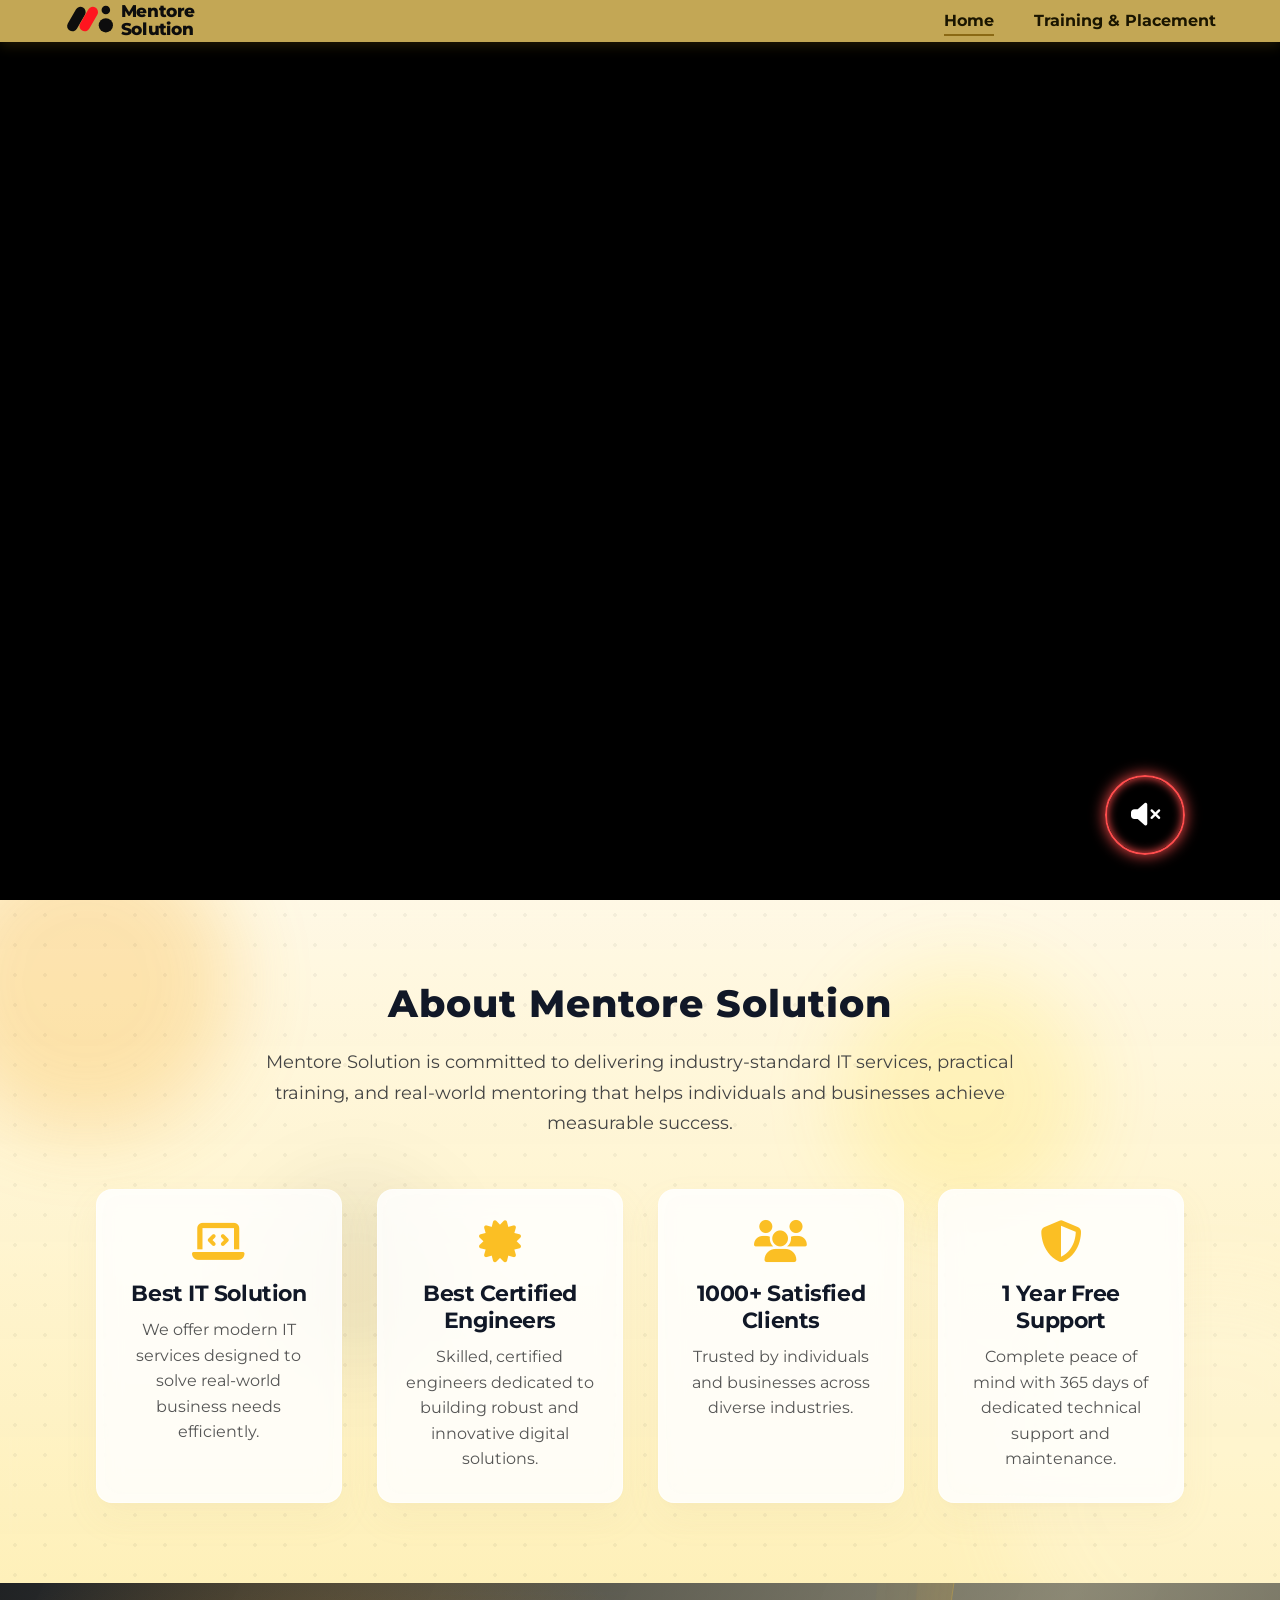
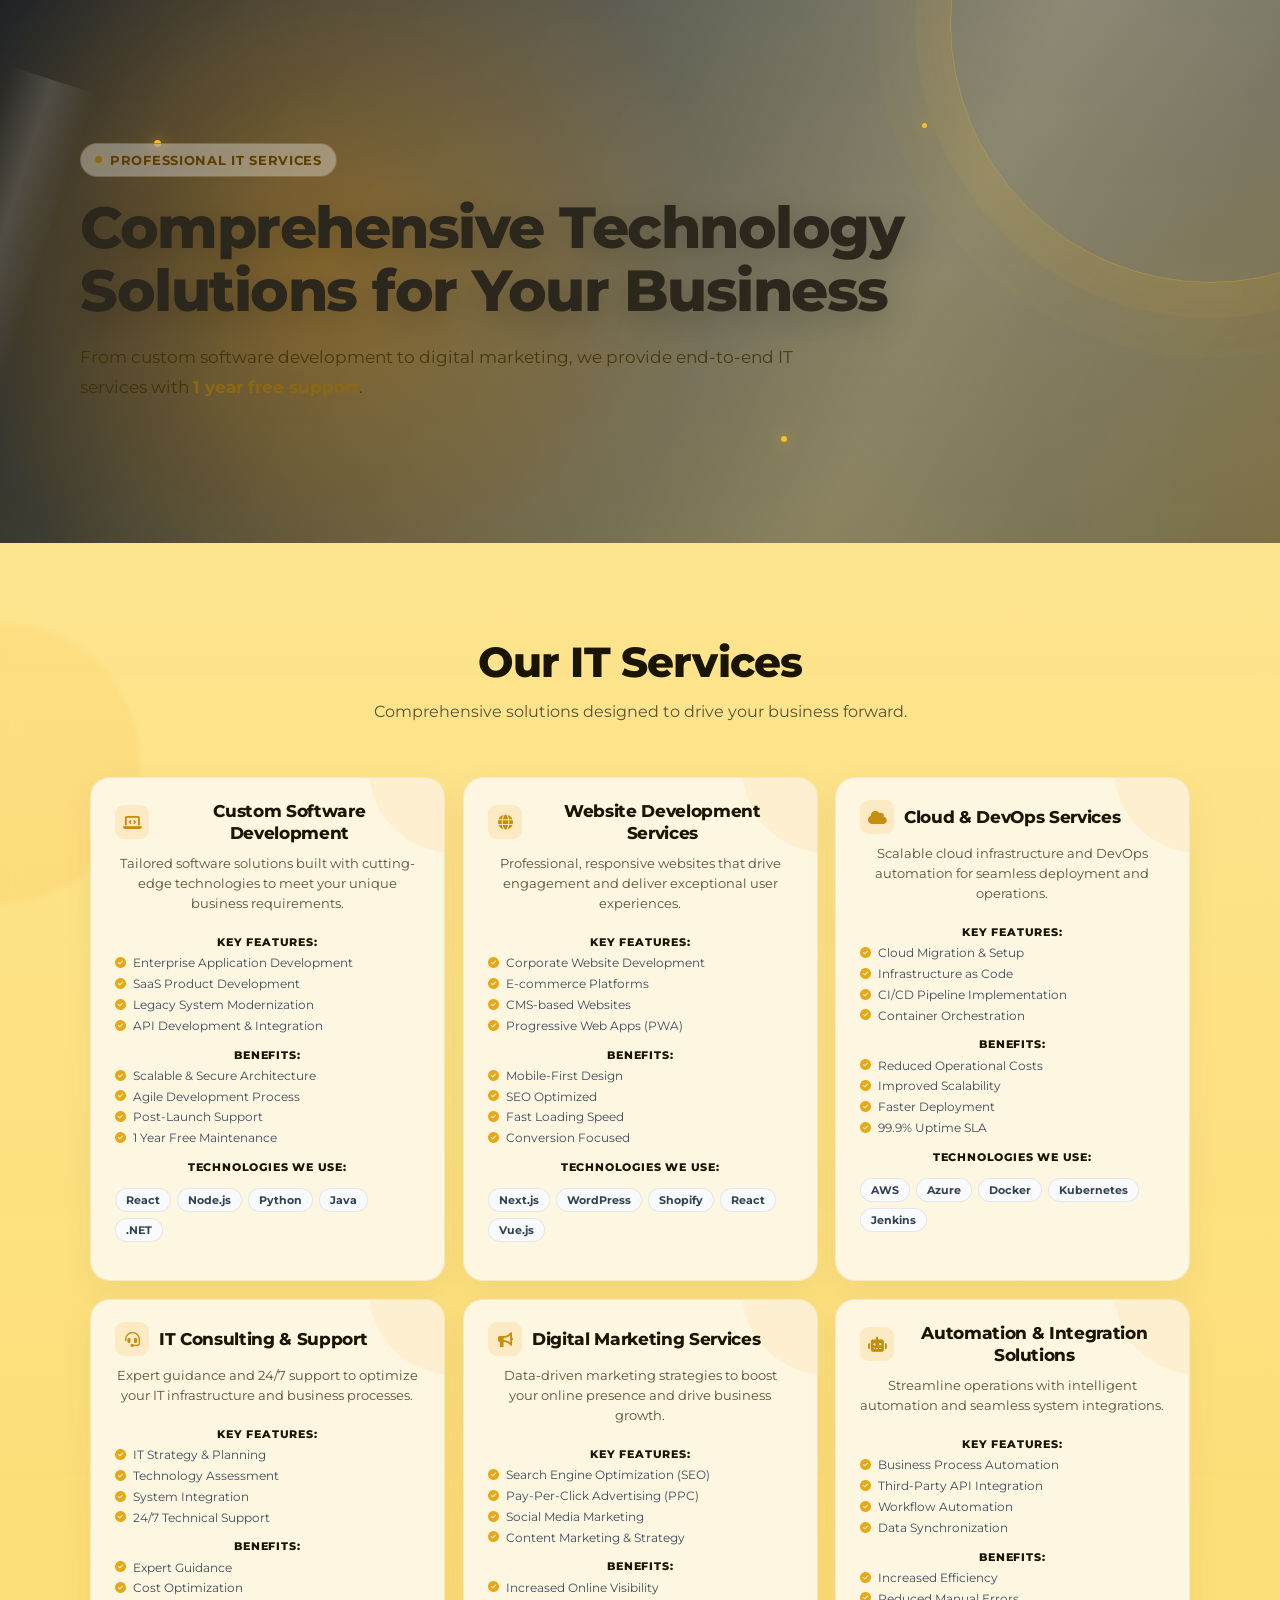
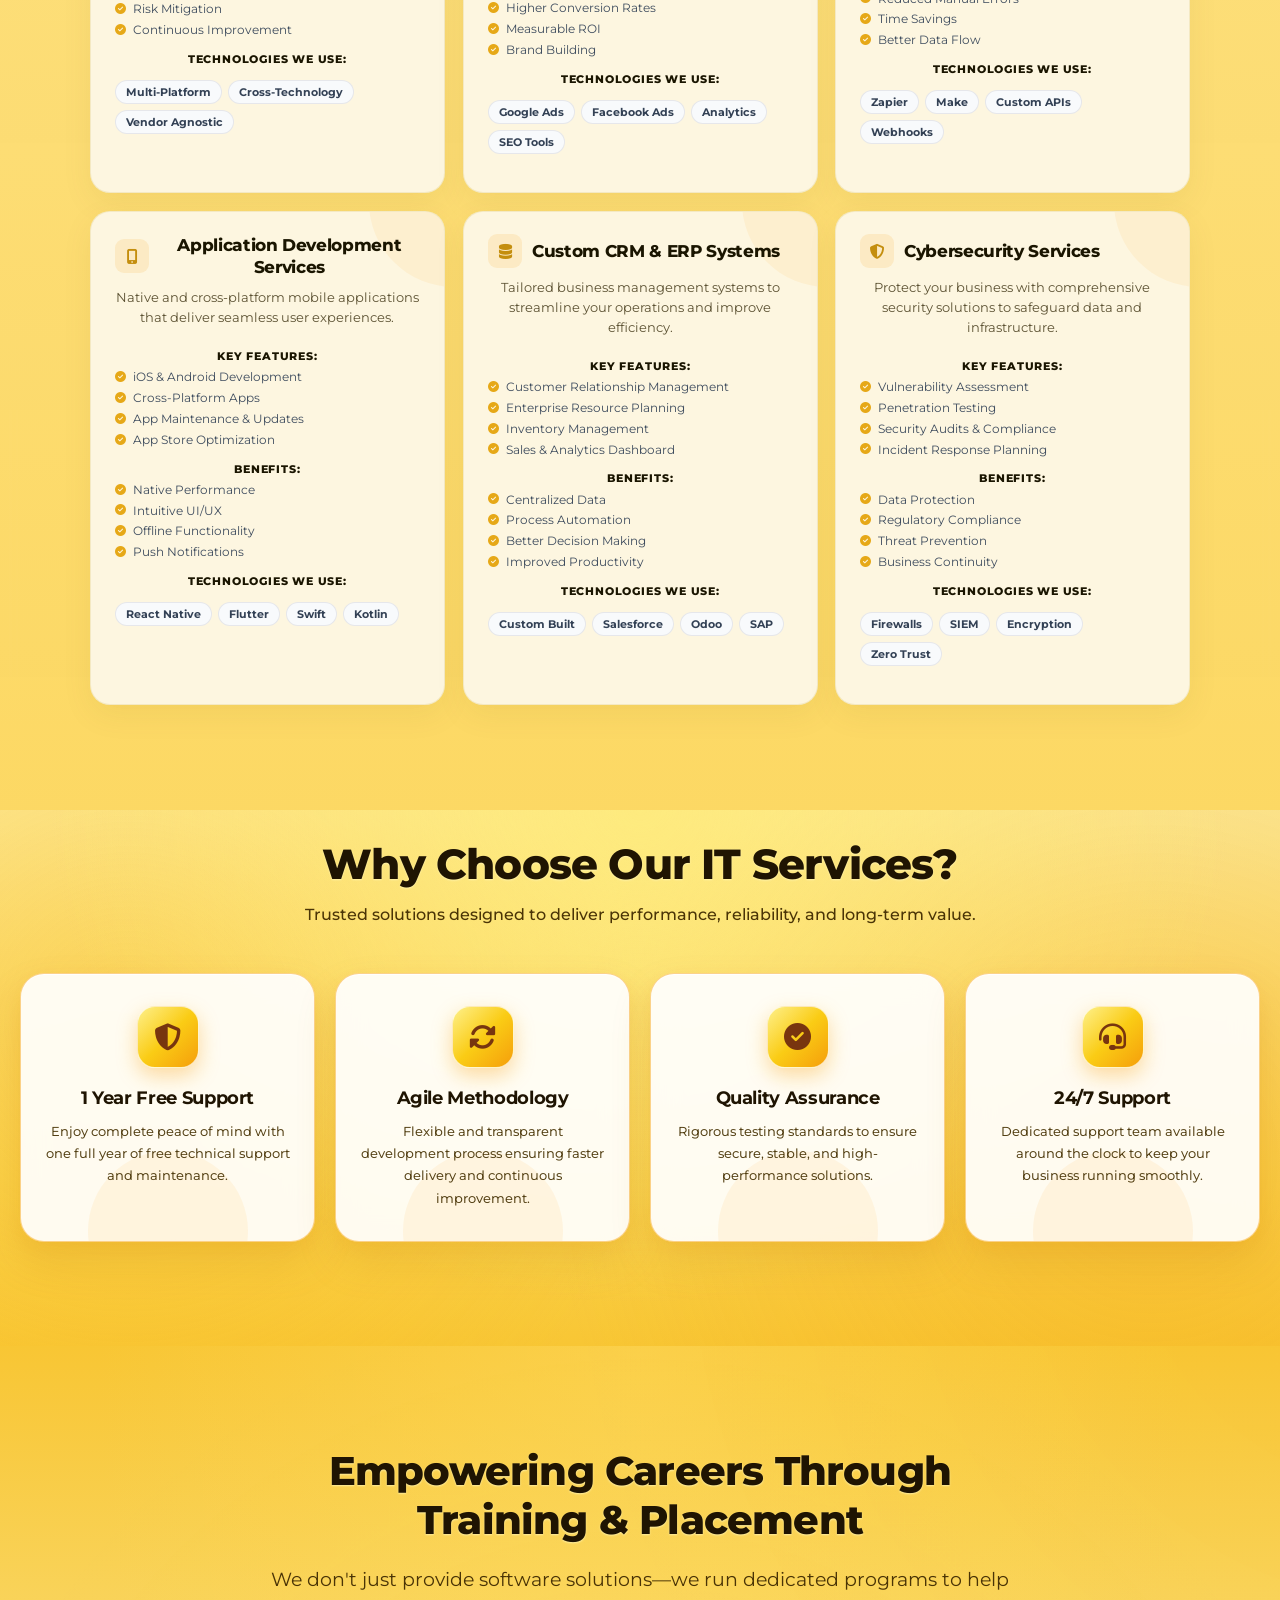
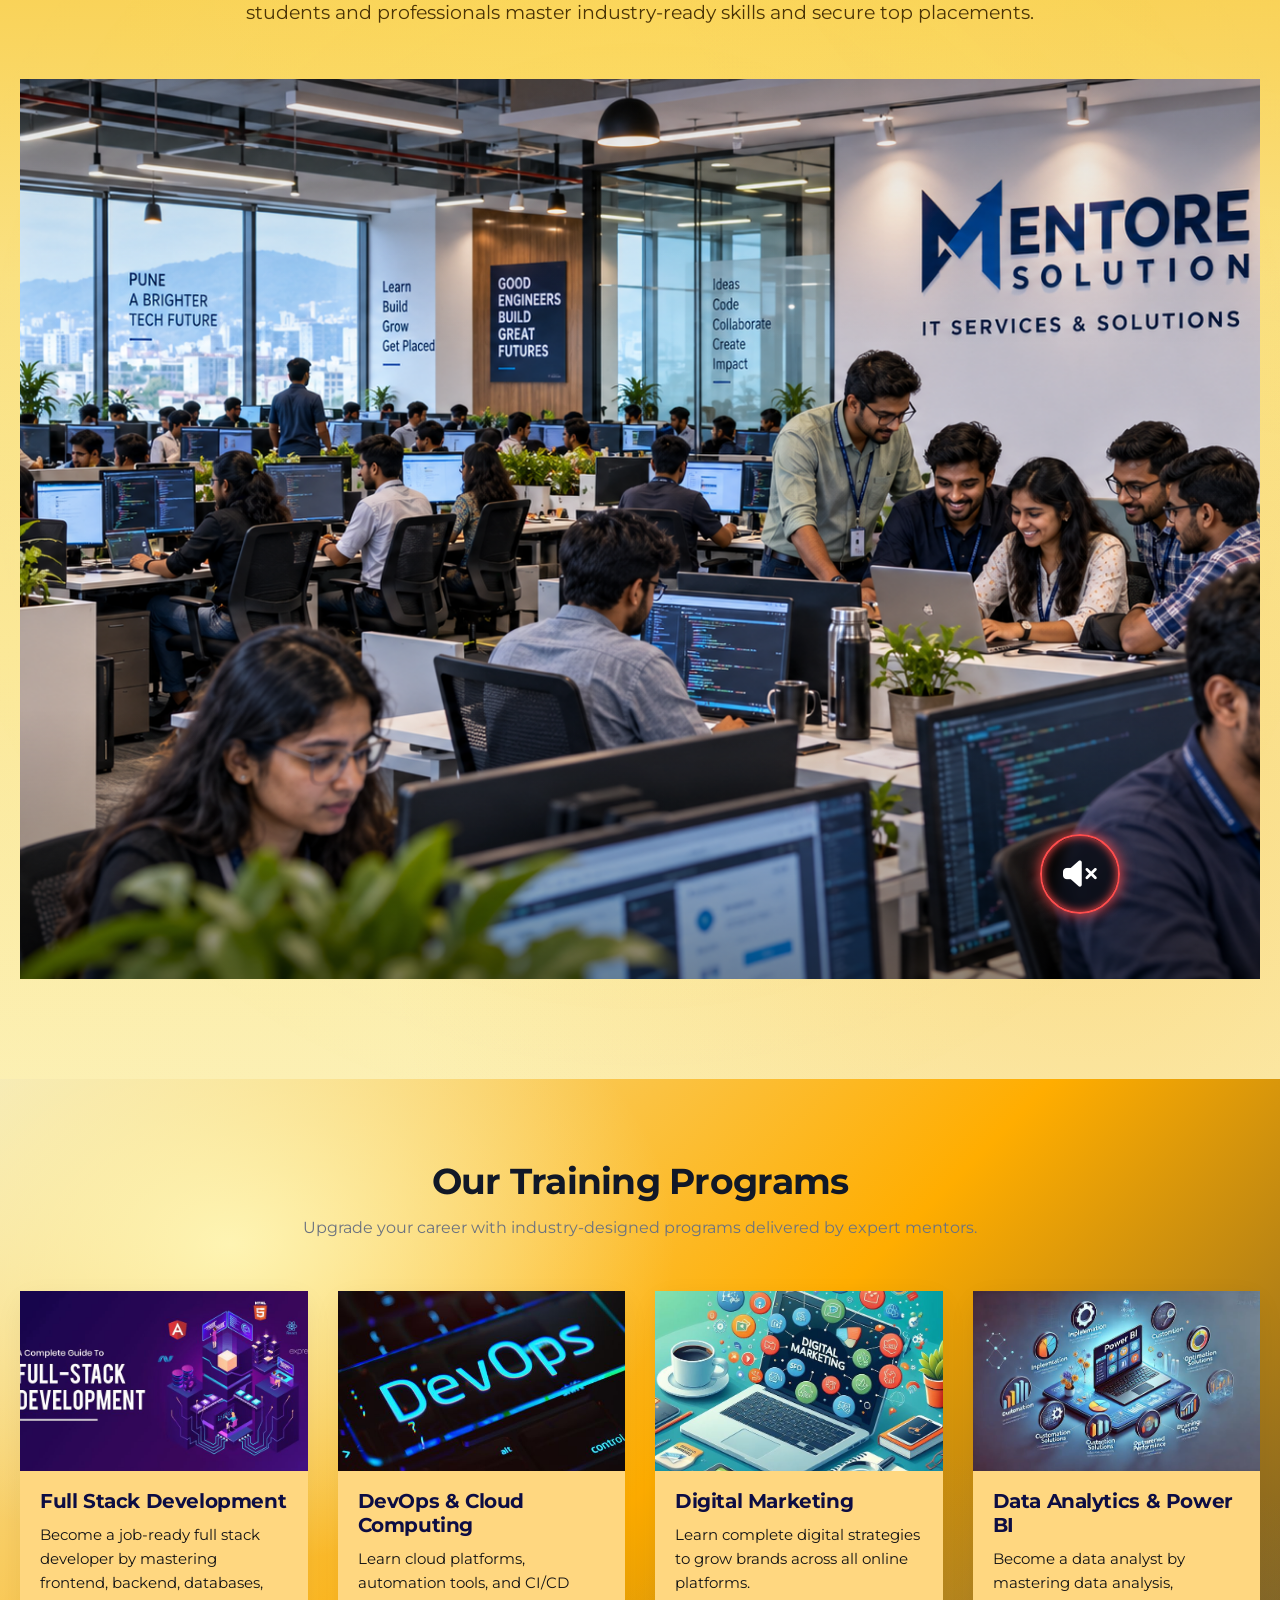
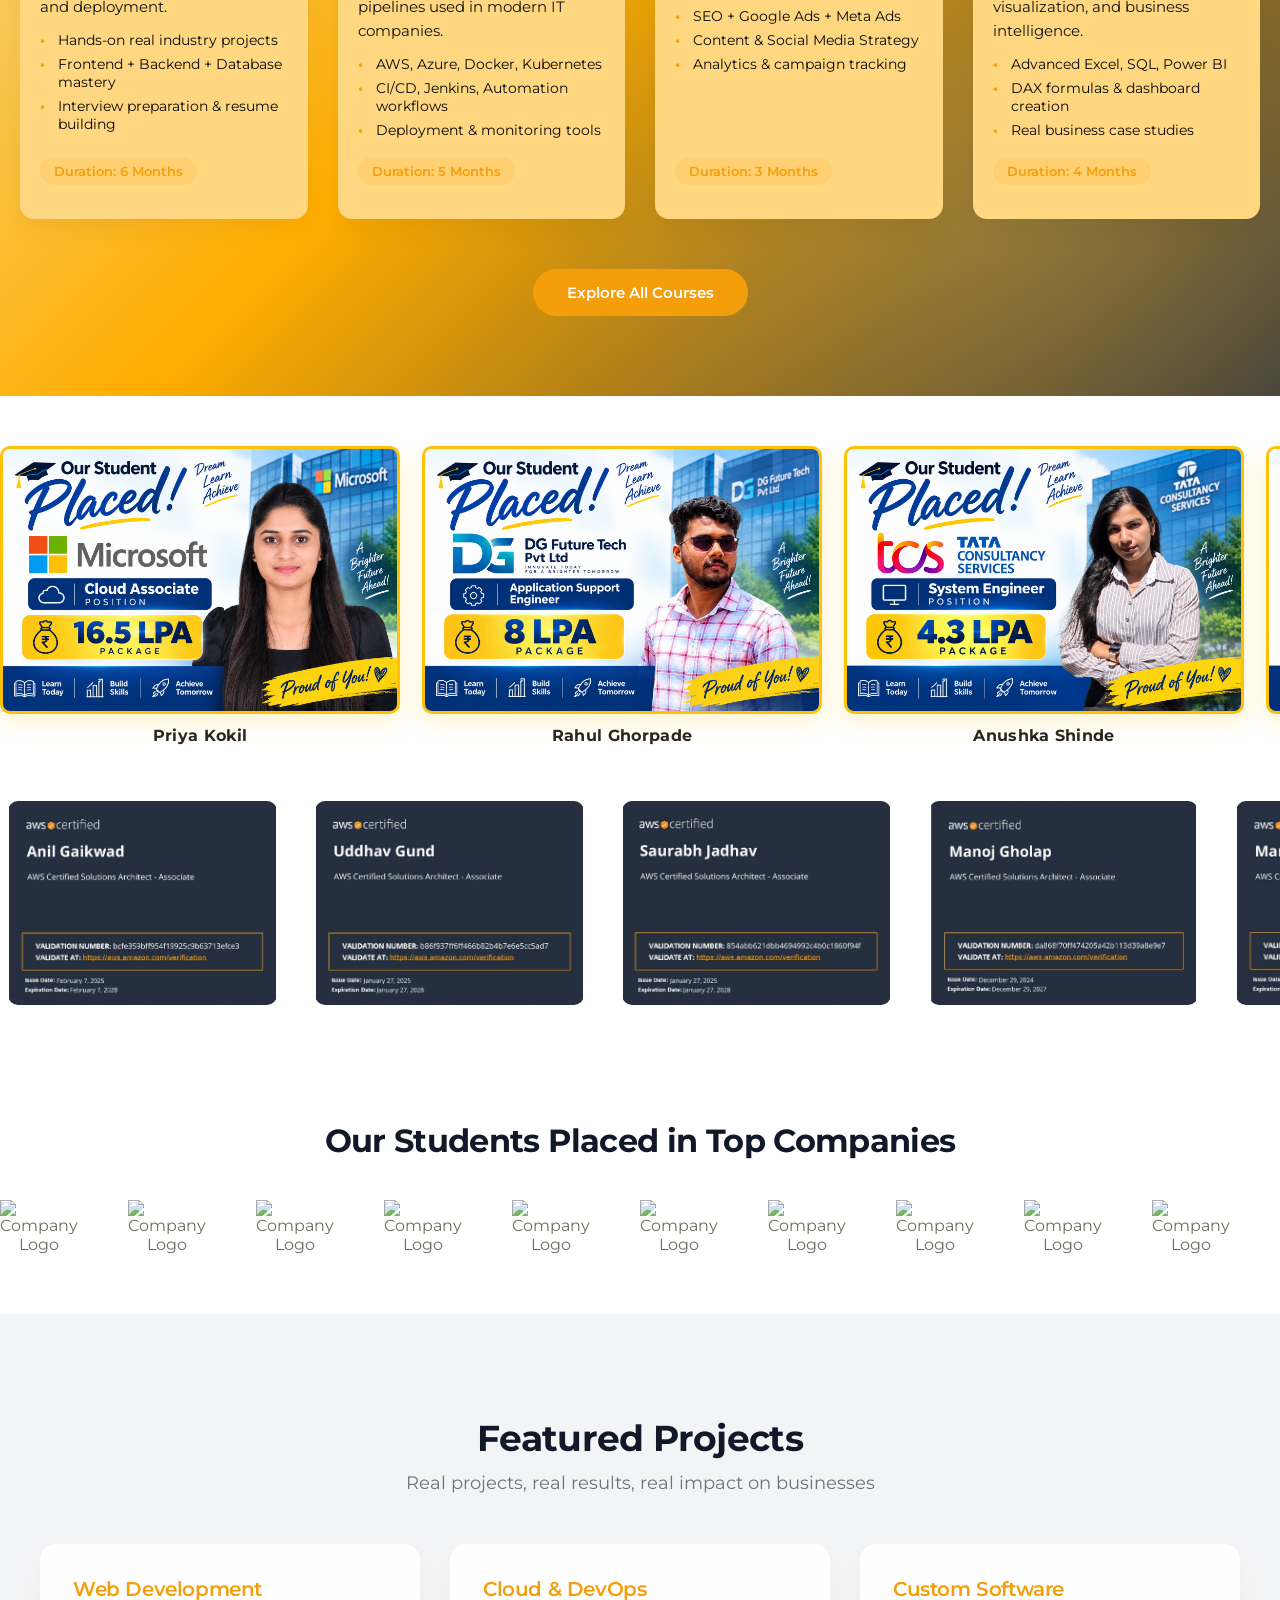
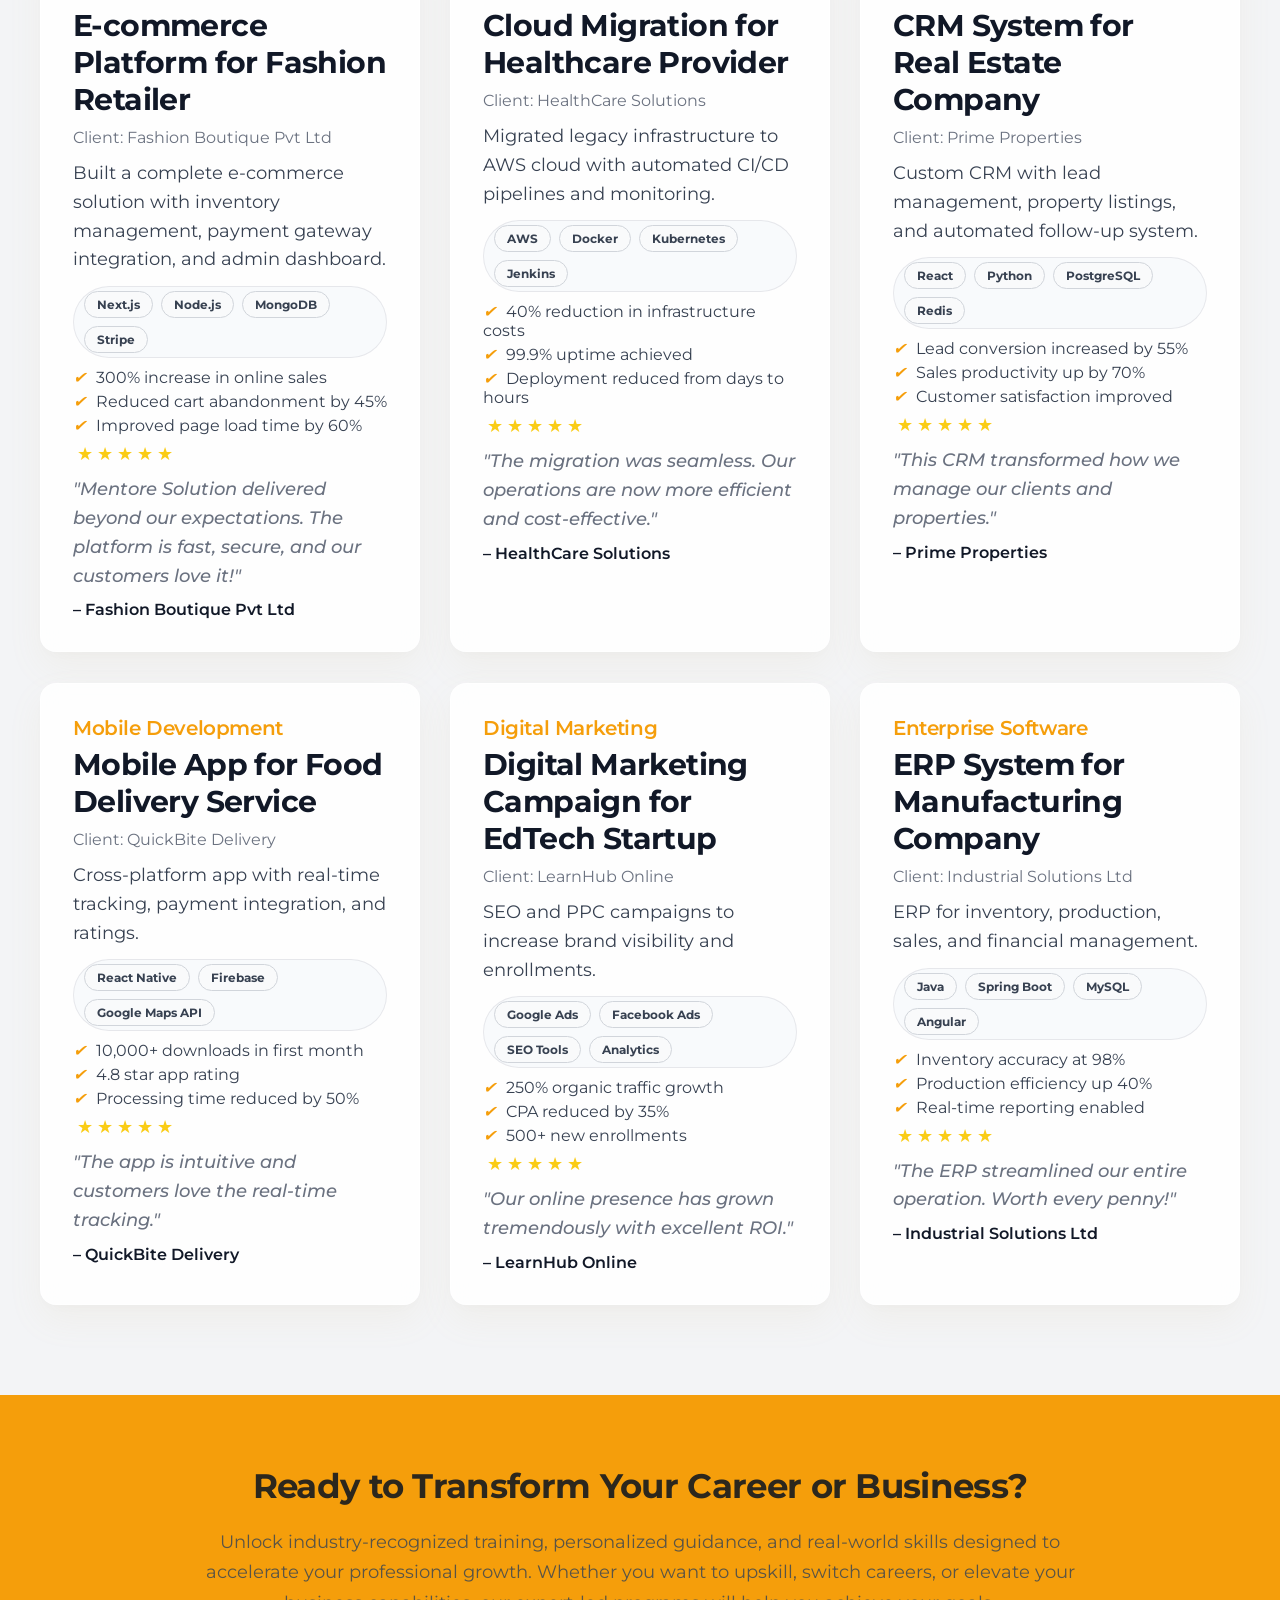
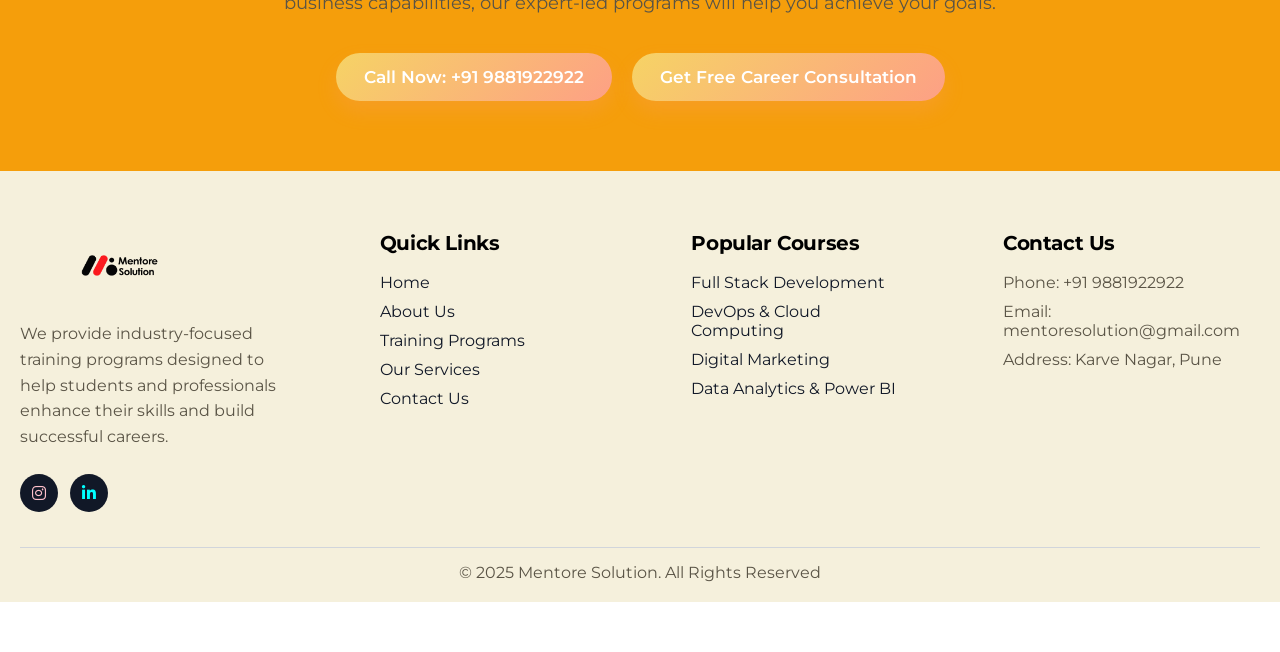
==== commit fd25075f: "Refactor UI: Update placement cards, fix mobile video height, remove career page and success stories" ====
--- a/index.html
+++ b/index.html
@@ -99,12 +99,6 @@
                 </li>
 
                 <li>
-                    <a href="./Pages/career.html">
-                        Career
-                    </a>
-                </li>
-
-                <li>
                     <a href="./Pages/traninig.html">
                         Training & Placement
                     </a>
@@ -144,12 +138,6 @@
             <li>
                 <a href="./index.html" class="active">
                     Home
-                </a>
-            </li>
-
-            <li>
-                <a href="./Pages/career.html">
-                    Career
                 </a>
             </li>
 
@@ -346,7 +334,6 @@
                     <div class="tech">Java</div>
                     <div class="tech">.NET</div>
                 </div>
-                <button class="consult-btn">Get a Free Consultation</button>
             </div>
 
             <!-- Box 2 -->
@@ -376,7 +363,6 @@
                     <div class="tech">React</div>
                     <div class="tech">Vue.js</div>
                 </div>
-                <button class="consult-btn">Get a Free Consultation</button>
             </div>
 
             <!-- Box 3 -->
@@ -406,7 +392,6 @@
                     <div class="tech">Kubernetes</div>
                     <div class="tech">Jenkins</div>
                 </div>
-                <button class="consult-btn">Get a Free Consultation</button>
             </div>
 
             <!-- Box 4 -->
@@ -434,7 +419,6 @@
                     <div class="tech">Cross-Technology</div>
                     <div class="tech">Vendor Agnostic</div>
                 </div>
-                <button class="consult-btn">Get a Free Consultation</button>
             </div>
 
             <!-- Box 5 -->
@@ -463,7 +447,6 @@
                     <div class="tech">Analytics</div>
                     <div class="tech">SEO Tools</div>
                 </div>
-                <button class="consult-btn">Get a Free Consultation</button>
             </div>
 
             <!-- Box 6 -->
@@ -492,7 +475,6 @@
                     <div class="tech">Custom APIs</div>
                     <div class="tech">Webhooks</div>
                 </div>
-                <button class="consult-btn">Get a Free Consultation</button>
             </div>
 
             <!-- Box 7 -->
@@ -521,7 +503,6 @@
                     <div class="tech">Swift</div>
                     <div class="tech">Kotlin</div>
                 </div>
-                <button class="consult-btn">Get a Free Consultation</button>
             </div>
 
             <!-- Box 8 -->
@@ -550,7 +531,6 @@
                     <div class="tech">Odoo</div>
                     <div class="tech">SAP</div>
                 </div>
-                <button class="consult-btn">Get a Free Consultation</button>
             </div>
 
             <!-- Box 9 -->
@@ -579,7 +559,6 @@
                     <div class="tech">Encryption</div>
                     <div class="tech">Zero Trust</div>
                 </div>
-                <button class="consult-btn">Get a Free Consultation</button>
             </div>
 
         </div>
@@ -731,9 +710,13 @@
                     if (audio.muted || audio.paused) {
                         icon.className = "fa-solid fa-volume-xmark";
                         muteBtn.setAttribute("aria-label", "Unmute background audio");
+                        muteBtn.classList.remove("glow-green");
+                        muteBtn.classList.add("glow-red");
                     } else {
                         icon.className = "fa-solid fa-volume-high";
                         muteBtn.setAttribute("aria-label", "Mute background audio");
+                        muteBtn.classList.remove("glow-red");
+                        muteBtn.classList.add("glow-green");
                     }
                 }
 
@@ -1191,714 +1174,6 @@
 
         </div>
 
-    </section>
-
-    <!-- =========================================================
-     SUCCESS STORIES SECTION
-========================================================= -->
-
-    <section class="success-section">
-
-
-        <div class="success-header">
-
-            <div class="success-label">
-
-                <i class="fa-solid fa-circle-check"></i>
-
-                Student Experiences
-
-            </div>
-
-
-            <h2 class="success-title">
-
-                Real Students.
-
-                <span>
-                    Real Growth.
-                </span>
-
-            </h2>
-
-
-            <p class="success-subtitle">
-
-                Hear from students who transformed their skills,
-                built real-world experience and moved forward in
-                their careers.
-
-            </p>
-
-        </div>
-
-
-
-        <div class="success-slider">
-
-            <div class="success-track" id="successTrack">
-
-
-                <!-- CARD 1 -->
-
-                <div class="success-box">
-
-                    <div class="review-top">
-
-                        <div class="stars">
-
-                            ★★★★★
-
-                            <span>
-                                5.0
-                            </span>
-
-                        </div>
-
-
-                        <span class="verified">
-
-                            <i class="fa-solid fa-check"></i>
-
-                            Verified
-
-                        </span>
-
-                    </div>
-
-
-                    <div class="quote-icon">
-                        “
-                    </div>
-
-
-                    <p class="review">
-
-                        I joined the Full Stack Development program with
-                        very limited project experience. The live projects,
-                        code reviews and interview preparation helped me
-                        become much more confident as a developer.
-
-                    </p>
-
-
-                    <div class="student-details">
-
-                        <h3>
-                            Ananya Sharma
-                        </h3>
-
-                        <p class="student-role">
-                            Junior Full Stack Developer
-                        </p>
-
-
-                        <div class="student-meta">
-
-                            <span>
-
-                                <i class="fa-solid fa-building"></i>
-
-                                TechNova Solutions
-
-                            </span>
-
-
-                            <strong>
-                                Placed
-                            </strong>
-
-                        </div>
-
-
-                        <small>
-                            Full Stack Development
-                        </small>
-
-                    </div>
-
-                </div>
-
-
-
-                <!-- CARD 2 -->
-
-                <div class="success-box">
-
-                    <div class="review-top">
-
-                        <div class="stars">
-
-                            ★★★★½
-
-                            <span>
-                                4.5
-                            </span>
-
-                        </div>
-
-
-                        <span class="verified">
-
-                            <i class="fa-solid fa-check"></i>
-
-                            Verified
-
-                        </span>
-
-                    </div>
-
-
-                    <div class="quote-icon">
-                        “
-                    </div>
-
-
-                    <p class="review">
-
-                        The DevOps training was practical and industry
-                        focused. Working with Linux, Docker and AWS helped
-                        me understand how applications are actually
-                        deployed in production environments.
-
-                    </p>
-
-
-                    <div class="student-details">
-
-                        <h3>
-                            Rahul Verma
-                        </h3>
-
-                        <p class="student-role">
-                            Cloud Operations Engineer
-                        </p>
-
-
-                        <div class="student-meta">
-
-                            <span>
-
-                                <i class="fa-solid fa-building"></i>
-
-                                CloudEdge Technologies
-
-                            </span>
-
-
-                            <strong>
-                                Placed
-                            </strong>
-
-                        </div>
-
-
-                        <small>
-                            DevOps & Cloud Computing
-                        </small>
-
-                    </div>
-
-                </div>
-
-
-
-                <!-- CARD 3 -->
-
-                <div class="success-box">
-
-                    <div class="review-top">
-
-                        <div class="stars">
-
-                            ★★★★★
-
-                            <span>
-                                5.0
-                            </span>
-
-                        </div>
-
-
-                        <span class="verified">
-
-                            <i class="fa-solid fa-check"></i>
-
-                            Verified
-
-                        </span>
-
-                    </div>
-
-
-                    <div class="quote-icon">
-                        “
-                    </div>
-
-
-                    <p class="review">
-
-                        The practical approach made the Digital Marketing
-                        course very useful. Working on campaigns and case
-                        studies helped me understand how marketing works
-                        in a real business environment.
-
-                    </p>
-
-
-                    <div class="student-details">
-
-                        <h3>
-                            Sneha Patil
-                        </h3>
-
-                        <p class="student-role">
-                            Digital Marketing Executive
-                        </p>
-
-
-                        <div class="student-meta">
-
-                            <span>
-
-                                <i class="fa-solid fa-building"></i>
-
-                                GrowthHive Media
-
-                            </span>
-
-
-                            <strong>
-                                Placed
-                            </strong>
-
-                        </div>
-
-
-                        <small>
-                            Digital Marketing
-                        </small>
-
-                    </div>
-
-                </div>
-
-
-
-                <!-- CARD 4 -->
-
-                <div class="success-box">
-
-                    <div class="review-top">
-
-                        <div class="stars">
-
-                            ★★★★½
-
-                            <span>
-                                4.5
-                            </span>
-
-                        </div>
-
-
-                        <span class="verified">
-
-                            <i class="fa-solid fa-check"></i>
-
-                            Verified
-
-                        </span>
-
-                    </div>
-
-
-                    <div class="quote-icon">
-                        “
-                    </div>
-
-
-                    <p class="review">
-
-                        Real-world datasets and Power BI dashboards helped
-                        me understand analytics much better. The interview
-                        preparation also helped me present my projects
-                        professionally.
-
-                    </p>
-
-
-                    <div class="student-details">
-
-                        <h3>
-                            Manoj Kulkarni
-                        </h3>
-
-                        <p class="student-role">
-                            Data Analyst
-                        </p>
-
-
-                        <div class="student-meta">
-
-                            <span>
-
-                                <i class="fa-solid fa-building"></i>
-
-                                InsightWorks
-
-                            </span>
-
-
-                            <strong>
-                                Placed
-                            </strong>
-
-                        </div>
-
-
-                        <small>
-                            Data Analytics & Power BI
-                        </small>
-
-                    </div>
-
-                </div>
-
-
-
-                <!-- CARD 5 -->
-
-                <div class="success-box">
-
-                    <div class="review-top">
-
-                        <div class="stars">
-
-                            ★★★★★
-
-                            <span>
-                                5.0
-                            </span>
-
-                        </div>
-
-
-                        <span class="verified">
-
-                            <i class="fa-solid fa-check"></i>
-
-                            Verified
-
-                        </span>
-
-                    </div>
-
-
-                    <div class="quote-icon">
-                        “
-                    </div>
-
-
-                    <p class="review">
-
-                        The UI/UX program gave me practical experience from
-                        research to final prototype. Building projects for
-                        my portfolio gave me strong examples to discuss
-                        during interviews.
-
-                    </p>
-
-
-                    <div class="student-details">
-
-                        <h3>
-                            Priya Mehta
-                        </h3>
-
-                        <p class="student-role">
-                            Junior UI/UX Designer
-                        </p>
-
-
-                        <div class="student-meta">
-
-                            <span>
-
-                                <i class="fa-solid fa-building"></i>
-
-                                PixelCraft Studio
-
-                            </span>
-
-
-                            <strong>
-                                Placed
-                            </strong>
-
-                        </div>
-
-
-                        <small>
-                            UI/UX Design
-                        </small>
-
-                    </div>
-
-                </div>
-
-
-
-                <!-- CARD 6 -->
-
-                <div class="success-box">
-
-                    <div class="review-top">
-
-                        <div class="stars">
-
-                            ★★★★½
-
-                            <span>
-                                4.5
-                            </span>
-
-                        </div>
-
-
-                        <span class="verified">
-
-                            <i class="fa-solid fa-check"></i>
-
-                            Verified
-
-                        </span>
-
-                    </div>
-
-
-                    <div class="quote-icon">
-                        “
-                    </div>
-
-
-                    <p class="review">
-
-                        I had studied Python before but struggled to connect
-                        it with real projects. The practical sessions helped
-                        me understand data cleaning, visualization and
-                        machine learning.
-
-                    </p>
-
-
-                    <div class="student-details">
-
-                        <h3>
-                            Rohit Agarwal
-                        </h3>
-
-                        <p class="student-role">
-                            Python Data Associate
-                        </p>
-
-
-                        <div class="student-meta">
-
-                            <span>
-
-                                <i class="fa-solid fa-building"></i>
-
-                                DataBridge Labs
-
-                            </span>
-
-
-                            <strong>
-                                Placed
-                            </strong>
-
-                        </div>
-
-
-                        <small>
-                            Data Science with Python
-                        </small>
-
-                    </div>
-
-                </div>
-
-
-
-                <!-- CARD 7 -->
-
-                <div class="success-box">
-
-                    <div class="review-top">
-
-                        <div class="stars">
-
-                            ★★★★★
-
-                            <span>
-                                5.0
-                            </span>
-
-                        </div>
-
-
-                        <span class="verified">
-
-                            <i class="fa-solid fa-check"></i>
-
-                            Verified
-
-                        </span>
-
-                    </div>
-
-
-                    <div class="quote-icon">
-                        “
-                    </div>
-
-
-                    <p class="review">
-
-                        I was looking for structured Java training with
-                        project experience. The combination of Java,
-                        Spring Boot and SQL helped me become more confident
-                        with backend development.
-
-                    </p>
-
-
-                    <div class="student-details">
-
-                        <h3>
-                            Akash Joshi
-                        </h3>
-
-                        <p class="student-role">
-                            Java Developer
-                        </p>
-
-
-                        <div class="student-meta">
-
-                            <span>
-
-                                <i class="fa-solid fa-building"></i>
-
-                                CodeAxis Technologies
-
-                            </span>
-
-
-                            <strong>
-                                Placed
-                            </strong>
-
-                        </div>
-
-
-                        <small>
-                            Java & Spring Boot
-                        </small>
-
-                    </div>
-
-                </div>
-
-
-
-                <!-- CARD 8 -->
-
-                <div class="success-box">
-
-                    <div class="review-top">
-
-                        <div class="stars">
-
-                            ★★★★★
-
-                            <span>
-                                5.0
-                            </span>
-
-                        </div>
-
-
-                        <span class="verified">
-
-                            <i class="fa-solid fa-check"></i>
-
-                            Verified
-
-                        </span>
-
-                    </div>
-
-
-                    <div class="quote-icon">
-                        “
-                    </div>
-
-
-                    <p class="review">
-
-                        Resume guidance, project reviews and mock interviews
-                        helped me improve significantly. I felt much more
-                        prepared when I started attending actual technical
-                        interviews.
-
-                    </p>
-
-
-                    <div class="student-details">
-
-                        <h3>
-                            Neha Deshmukh
-                        </h3>
-
-                        <p class="student-role">
-                            Software Engineer
-                        </p>
-
-
-                        <div class="student-meta">
-
-                            <span>
-
-                                <i class="fa-solid fa-building"></i>
-
-                                NextGen Systems
-
-                            </span>
-
-
-                            <strong>
-                                Placed
-                            </strong>
-
-                        </div>
-
-
-                        <small>
-                            Software Development
-                        </small>
-
-                    </div>
-
-                </div>
-
-
-            </div>
-
-        </div>
-
-    </section>
 
 
 
@@ -2278,26 +1553,12 @@
                 <!-- SOCIAL ICONS -->
 
                 <div class="footer-social">
-
-                    <a href="#" class="social-link">
-                        <i class="fab fa-facebook-f"></i>
-                    </a>
-
-
-                    <a href="#" class="social-link">
+                    <a href="https://www.instagram.com/mentore_solution/" class="social-link" target="_blank">
                         <i class="fab fa-instagram"></i>
                     </a>
-
-
-                    <a href="#" class="social-link">
+                    <a href="https://www.linkedin.com/in/mentore-solution-/" class="social-link" target="_blank">
                         <i class="fab fa-linkedin-in"></i>
                     </a>
-
-
-                    <a href="#" class="social-link">
-                        <i class="fab fa-youtube"></i>
-                    </a>
-
                 </div>
 
             </div>
@@ -2448,33 +1709,7 @@
      MOBILE JOB POPUP
 ===================================================== -->
 
-    <div id="jobPopup" class="job-popup" aria-hidden="true">
-
-        <!-- CLOSE BUTTON -->
-        <button type="button" id="jobClose" class="job-close" aria-label="Close job popup">
-            ×
-        </button>
-
-        <!-- JOB BUTTON -->
-        <a href="#" id="jobButton" class="job-button" aria-label="Get Me a Job">
-            <svg class="job-icon" viewBox="0 0 24 24" fill="none" xmlns="http://www.w3.org/2000/svg" aria-hidden="true">
-                <path
-                    d="M20 11.5C20 15.64 16.42 19 12 19C10.73 19 9.53 18.72 8.48 18.22L4 20L5.42 16.05C4.53 14.81 4 13.22 4 11.5C4 7.36 7.58 4 12 4C16.42 4 20 7.36 20 11.5Z"
-                    stroke="currentColor" stroke-width="1.8" stroke-linecap="round" stroke-linejoin="round" />
-
-                <path d="M8 11.5H8.01" stroke="currentColor" stroke-width="2" stroke-linecap="round" />
-
-                <path d="M12 11.5H12.01" stroke="currentColor" stroke-width="2" stroke-linecap="round" />
-
-                <path d="M16 11.5H16.01" stroke="currentColor" stroke-width="2" stroke-linecap="round" />
-            </svg>
-
-            <span class="job-text">
-                Get Me a Job
-            </span>
-        </a>
-
-    </div>
+
 
 
 
@@ -2524,4 +1759,4 @@
 
 </body>
 
-</html>+</html>
--- a/Style/Style.css
+++ b/Style/Style.css
@@ -563,7 +563,7 @@
 /* --- Placed Student Cards (Top Slider) --- */
 
 .placed-student {
-    width: 285px;
+    width: 400px;
     flex-shrink: 0;
     text-align: center;
     transition: transform 0.3s ease, box-shadow 0.3s ease;
@@ -572,8 +572,7 @@
 .placed-student img {
     display: block;
     width: 100%;
-    height: 220px;
-    object-fit: cover;
+    height: auto;
     border-radius: 10px;
     border: 3px solid #ffc107;
     box-shadow: 0 8px 25px rgba(255, 193, 7, 0.2);
@@ -1946,6 +1945,14 @@
     background: #f59e0b;
     transform: translateY(-4px);
     box-shadow: 0 4px 10px rgba(0, 0, 0, 0.2);
+}
+
+.social-link i.fa-linkedin-in {
+    color: cyan;
+}
+
+.social-link i.fa-instagram {
+    color: pink;
 }
 
 .footer-bottom {
@@ -2938,6 +2945,23 @@
     transform: scale(0.95);
 }
 
+/* --- Audio Glow States --- */
+.hero-mute-btn.glow-red, .home-bg-mute-btn.glow-red {
+    border: 2px solid #ff4d4d;
+    box-shadow: 0 0 15px #ff4d4d, inset 0 0 10px #ff4d4d;
+    animation: pulseRed 1.5s infinite alternate;
+}
+
+.hero-mute-btn.glow-green, .home-bg-mute-btn.glow-green {
+    border: 2px solid #4caf50;
+    box-shadow: 0 0 15px #4caf50, inset 0 0 10px #4caf50;
+}
+
+@keyframes pulseRed {
+    0% { box-shadow: 0 0 10px #ff4d4d, inset 0 0 5px #ff4d4d; border-color: #ff4d4d; }
+    100% { box-shadow: 0 0 25px #ff0000, inset 0 0 15px #ff0000; border-color: #ff0000; }
+}
+
 
 /* =========================================================
    Z-INDEX OVERRIDES — PAGE SECTIONS ABOVE BACKGROUND
@@ -2973,12 +2997,16 @@
 }
 
 @media (max-width: 768px) {
+    .hero-video-section {
+        height: 56.25vw;
+        min-height: 250px;
+    }
     .hero-mute-btn {
-        bottom: 30px;
-        right: 40px;
-        width: 50px;
-        height: 50px;
-        font-size: 20px;
+        bottom: 15px;
+        right: 15px;
+        width: 40px;
+        height: 40px;
+        font-size: 16px;
     }
 }
 
@@ -3300,18 +3328,21 @@
 
 @media (max-width: 768px) {
     .home-bg-mute-btn {
-        bottom: 30px;
-        right: 40px;
-        width: 50px;
-        height: 50px;
-        font-size: 20px;
+        bottom: 15px;
+        right: 15px;
+        width: 40px;
+        height: 40px;
+        font-size: 16px;
     }
 
     .home-training-header h2 {
         font-size: 28px;
     }
 
-    .training-showcase-container {\n        height: 60vh;\n    }
+    .training-showcase-container {
+        height: 56.25vw;
+        min-height: 250px;
+    }
 }
 
 /* =========================================================
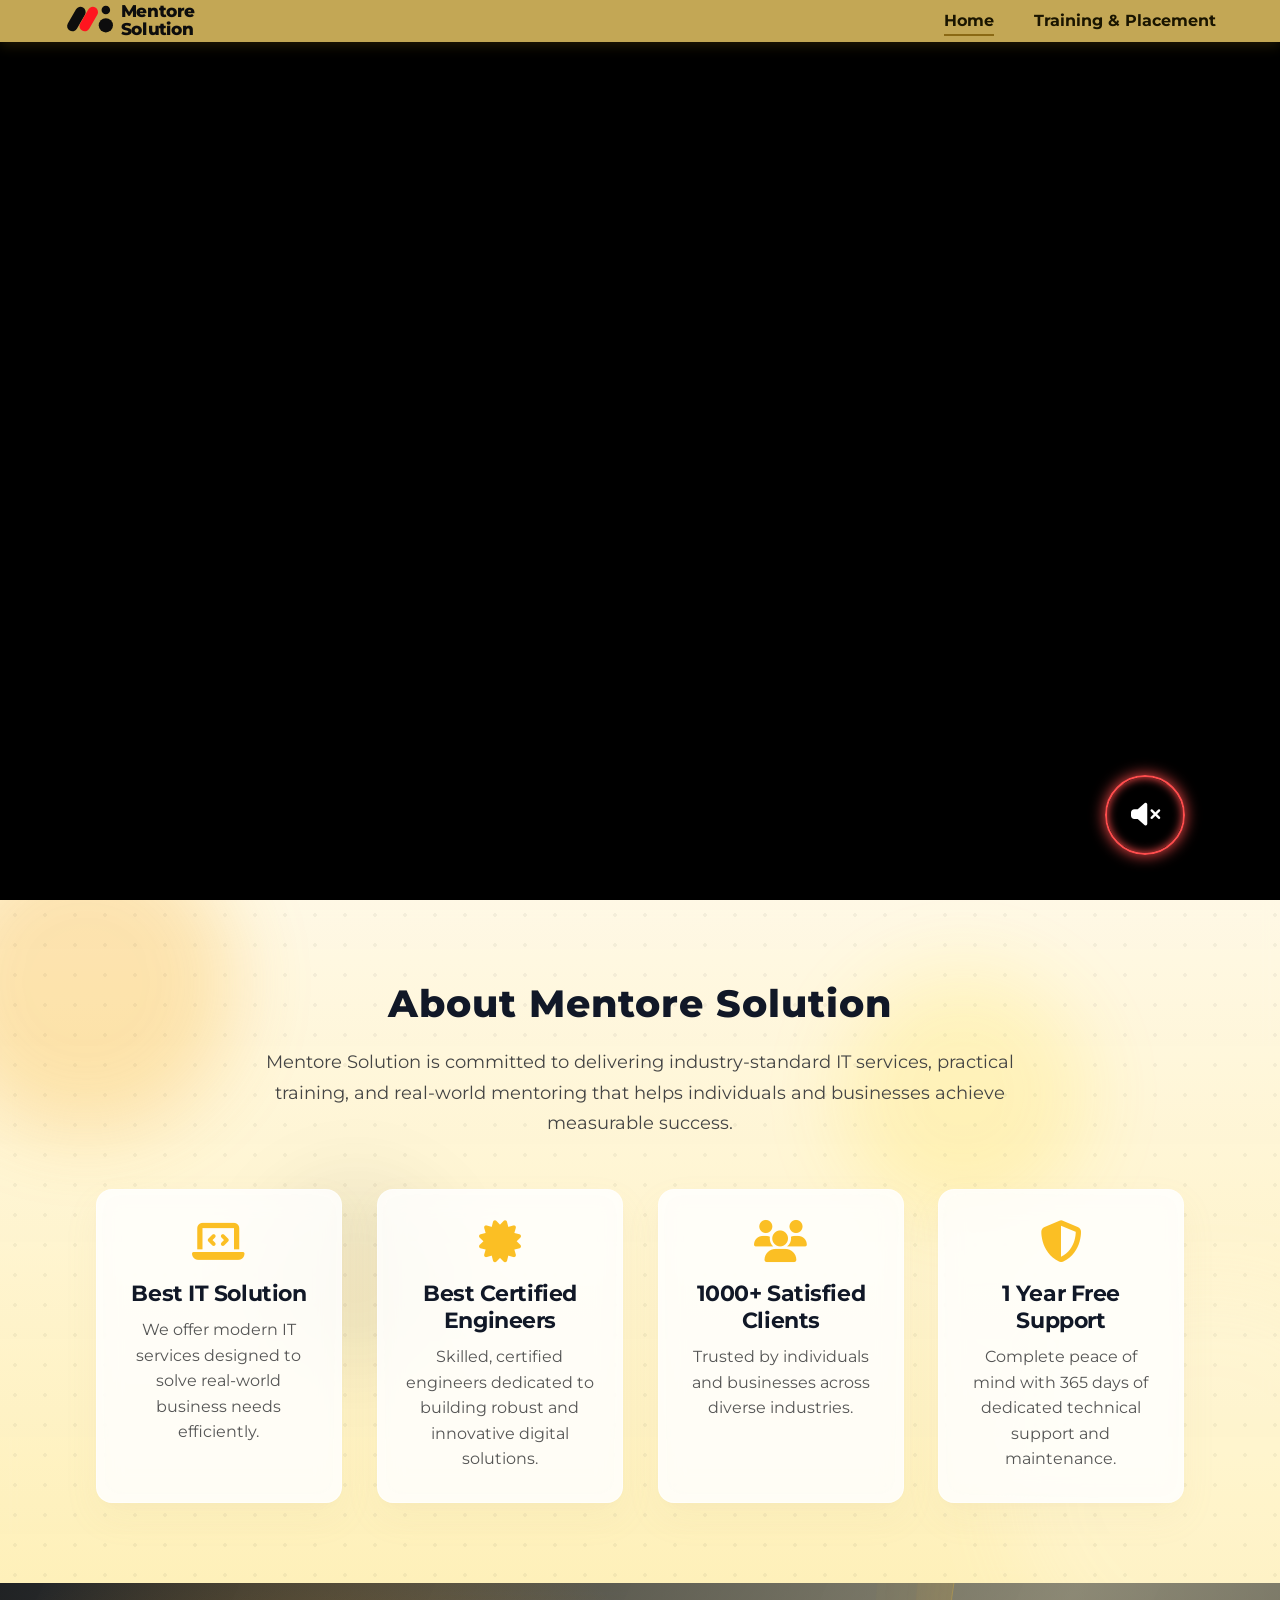
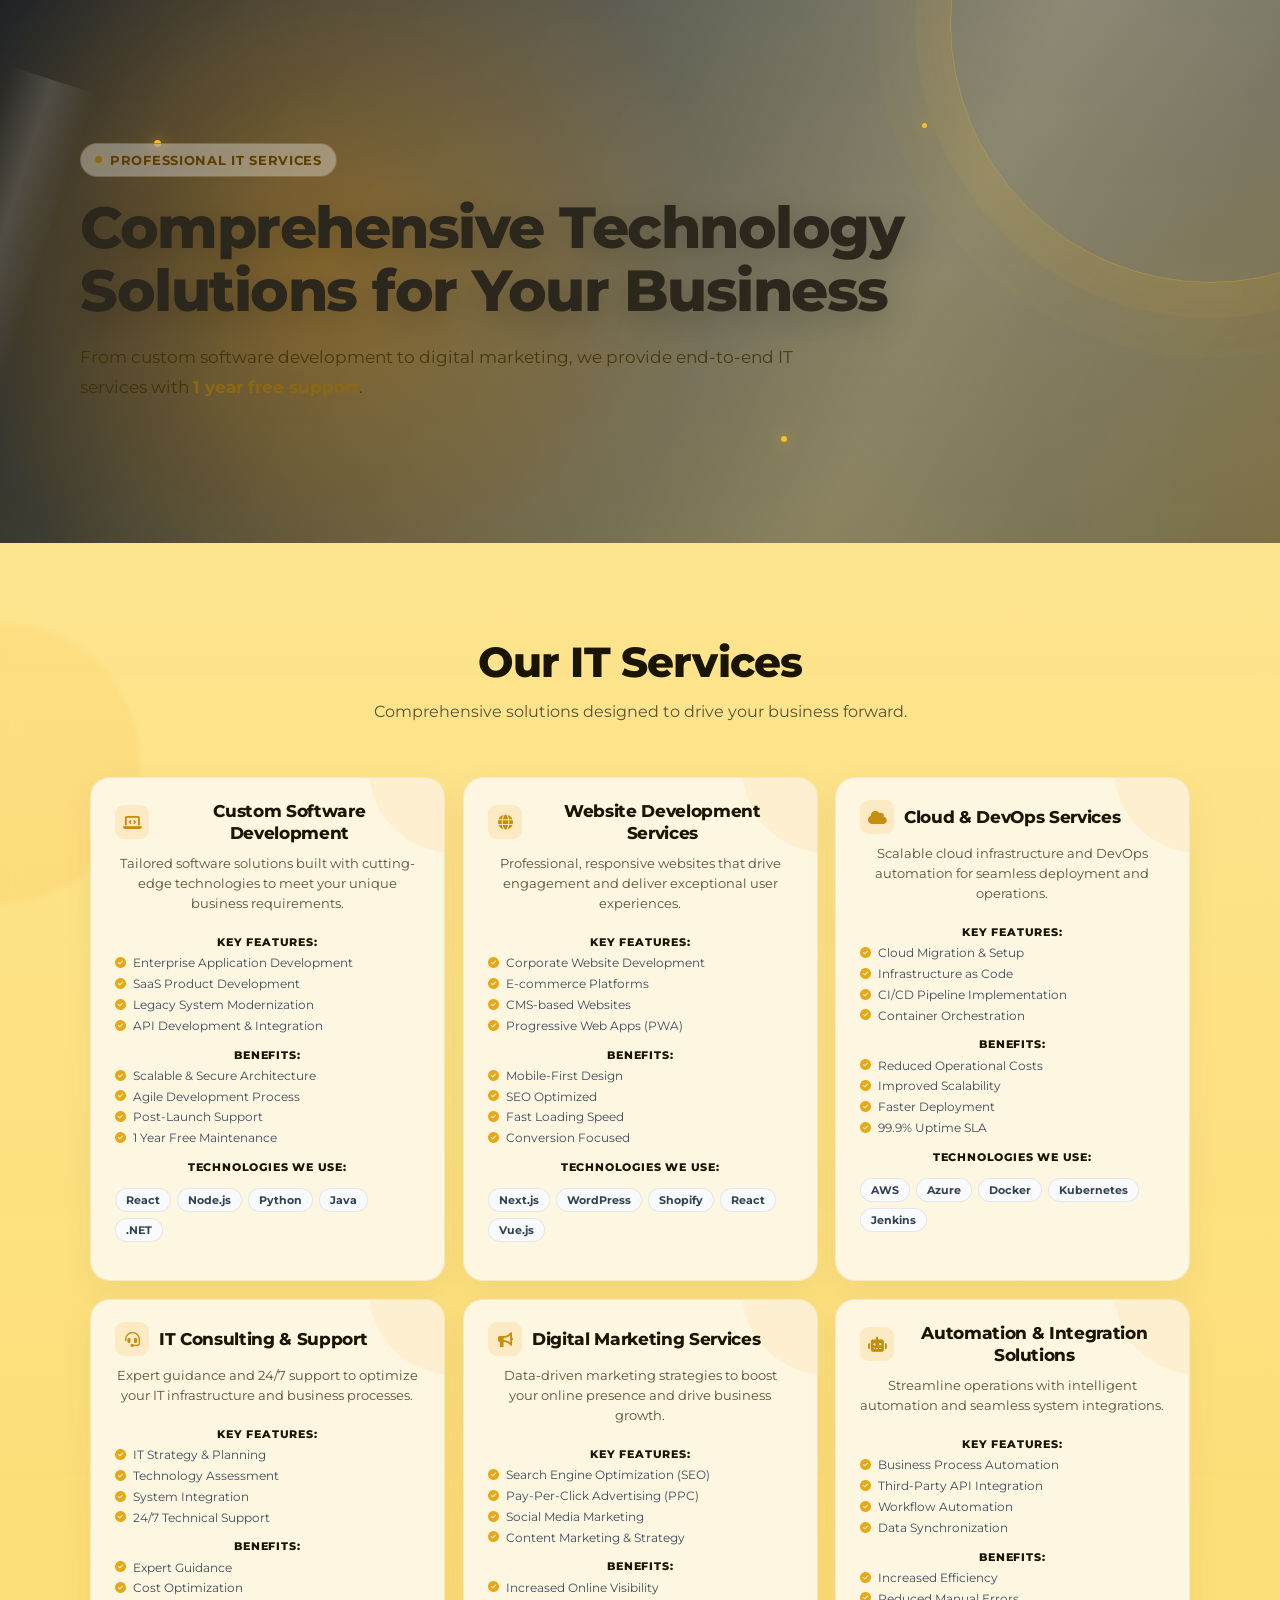
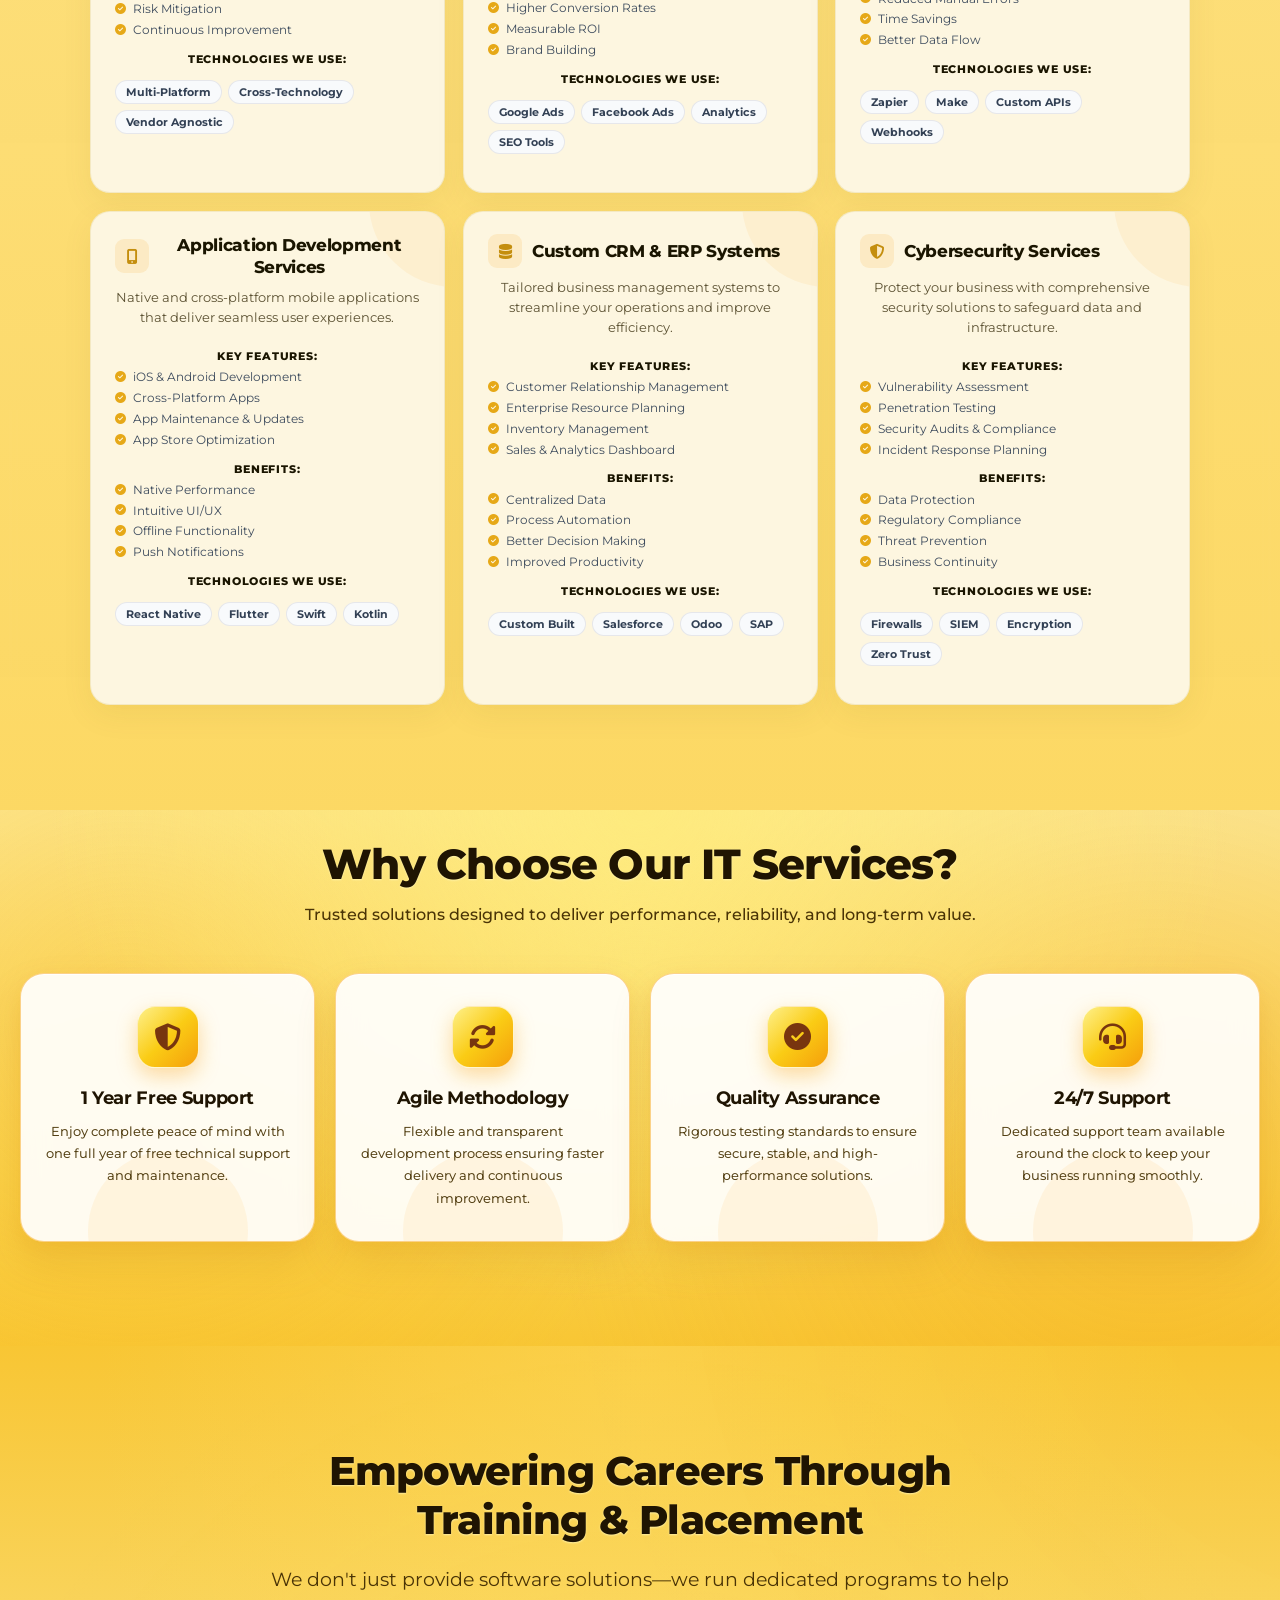
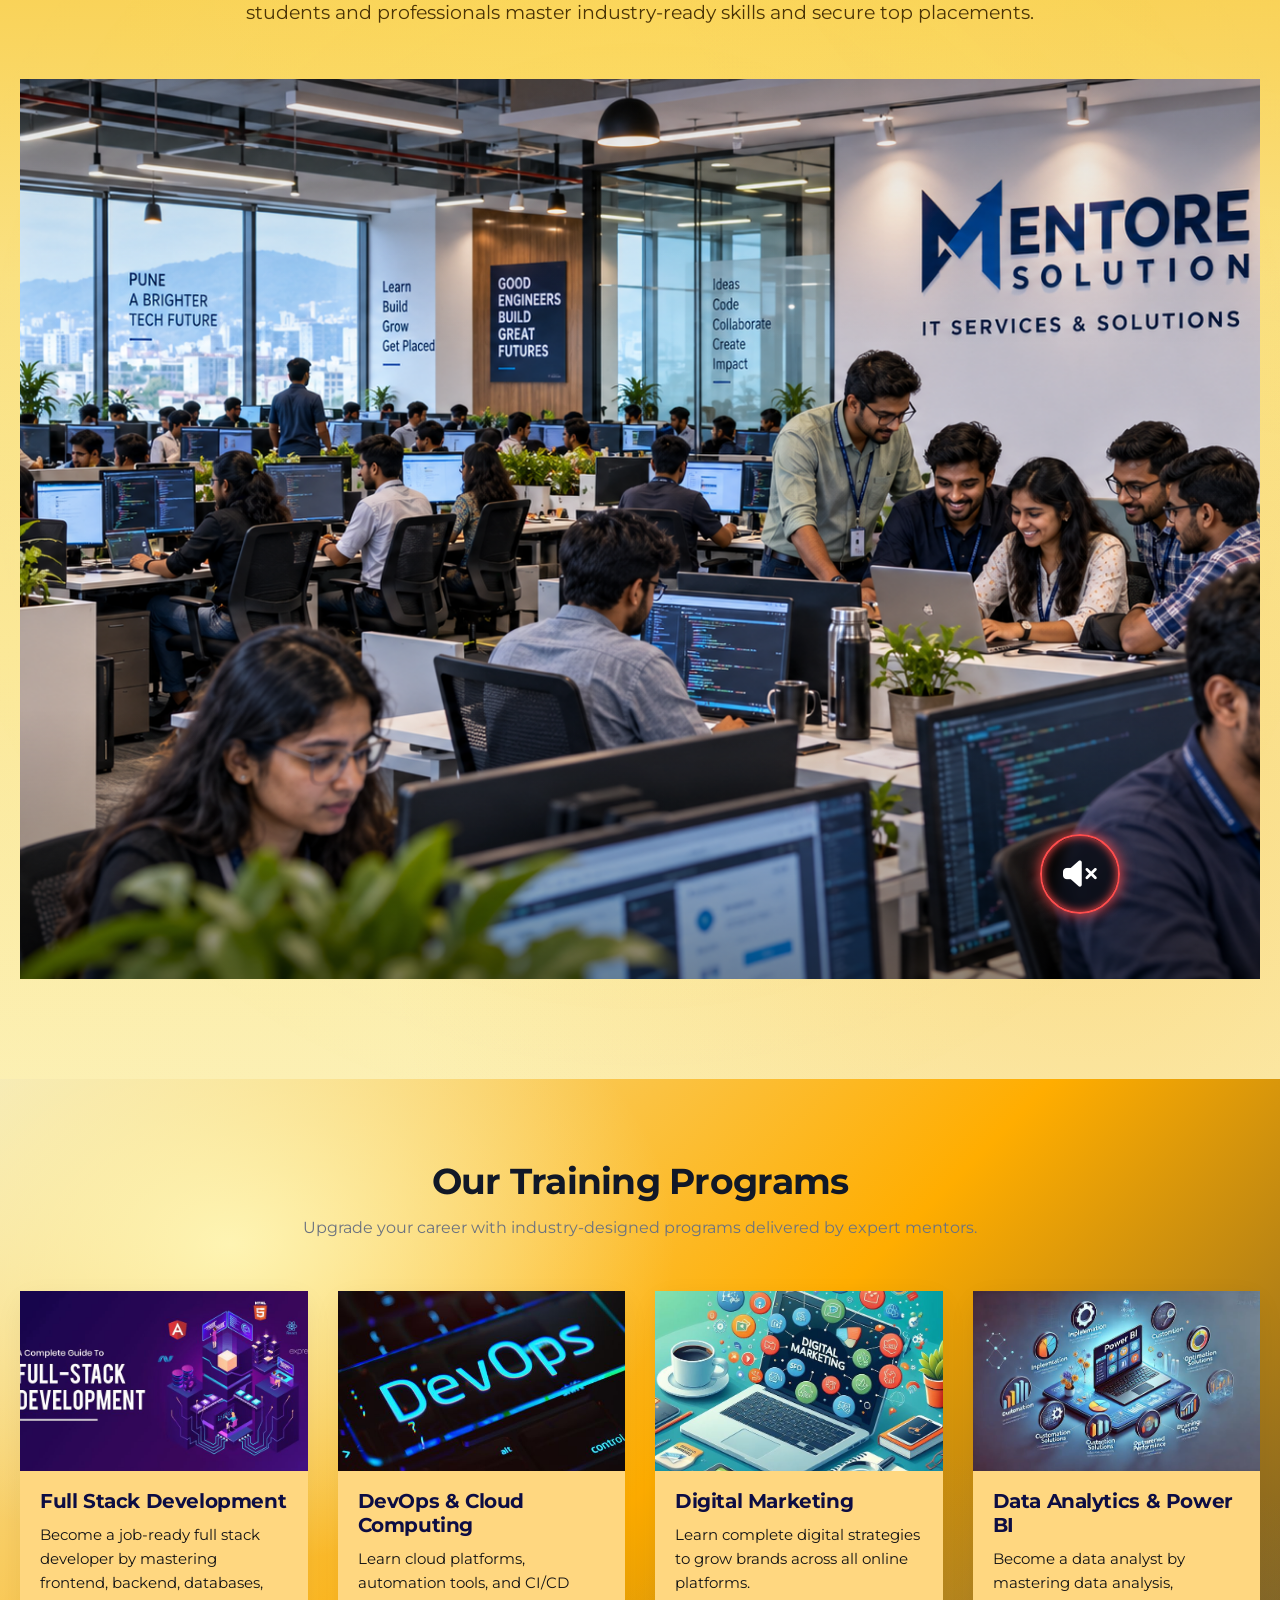
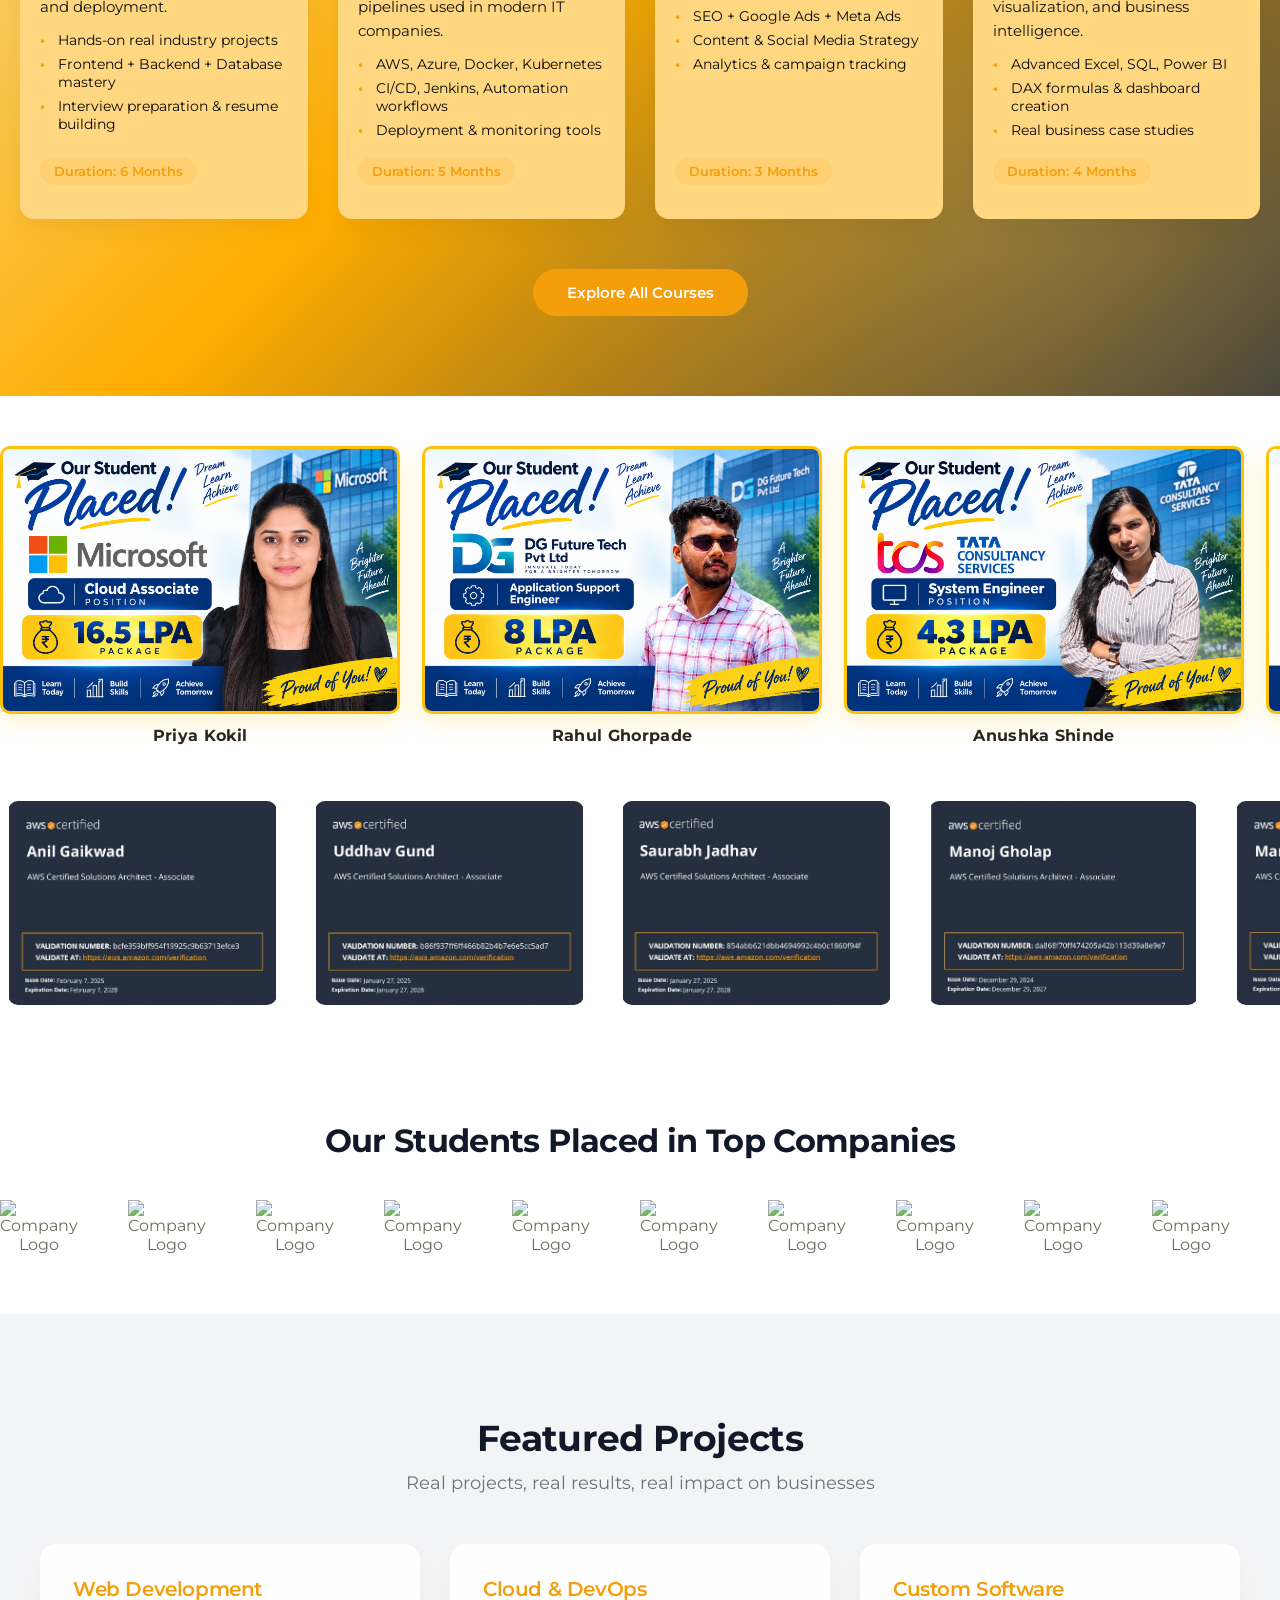
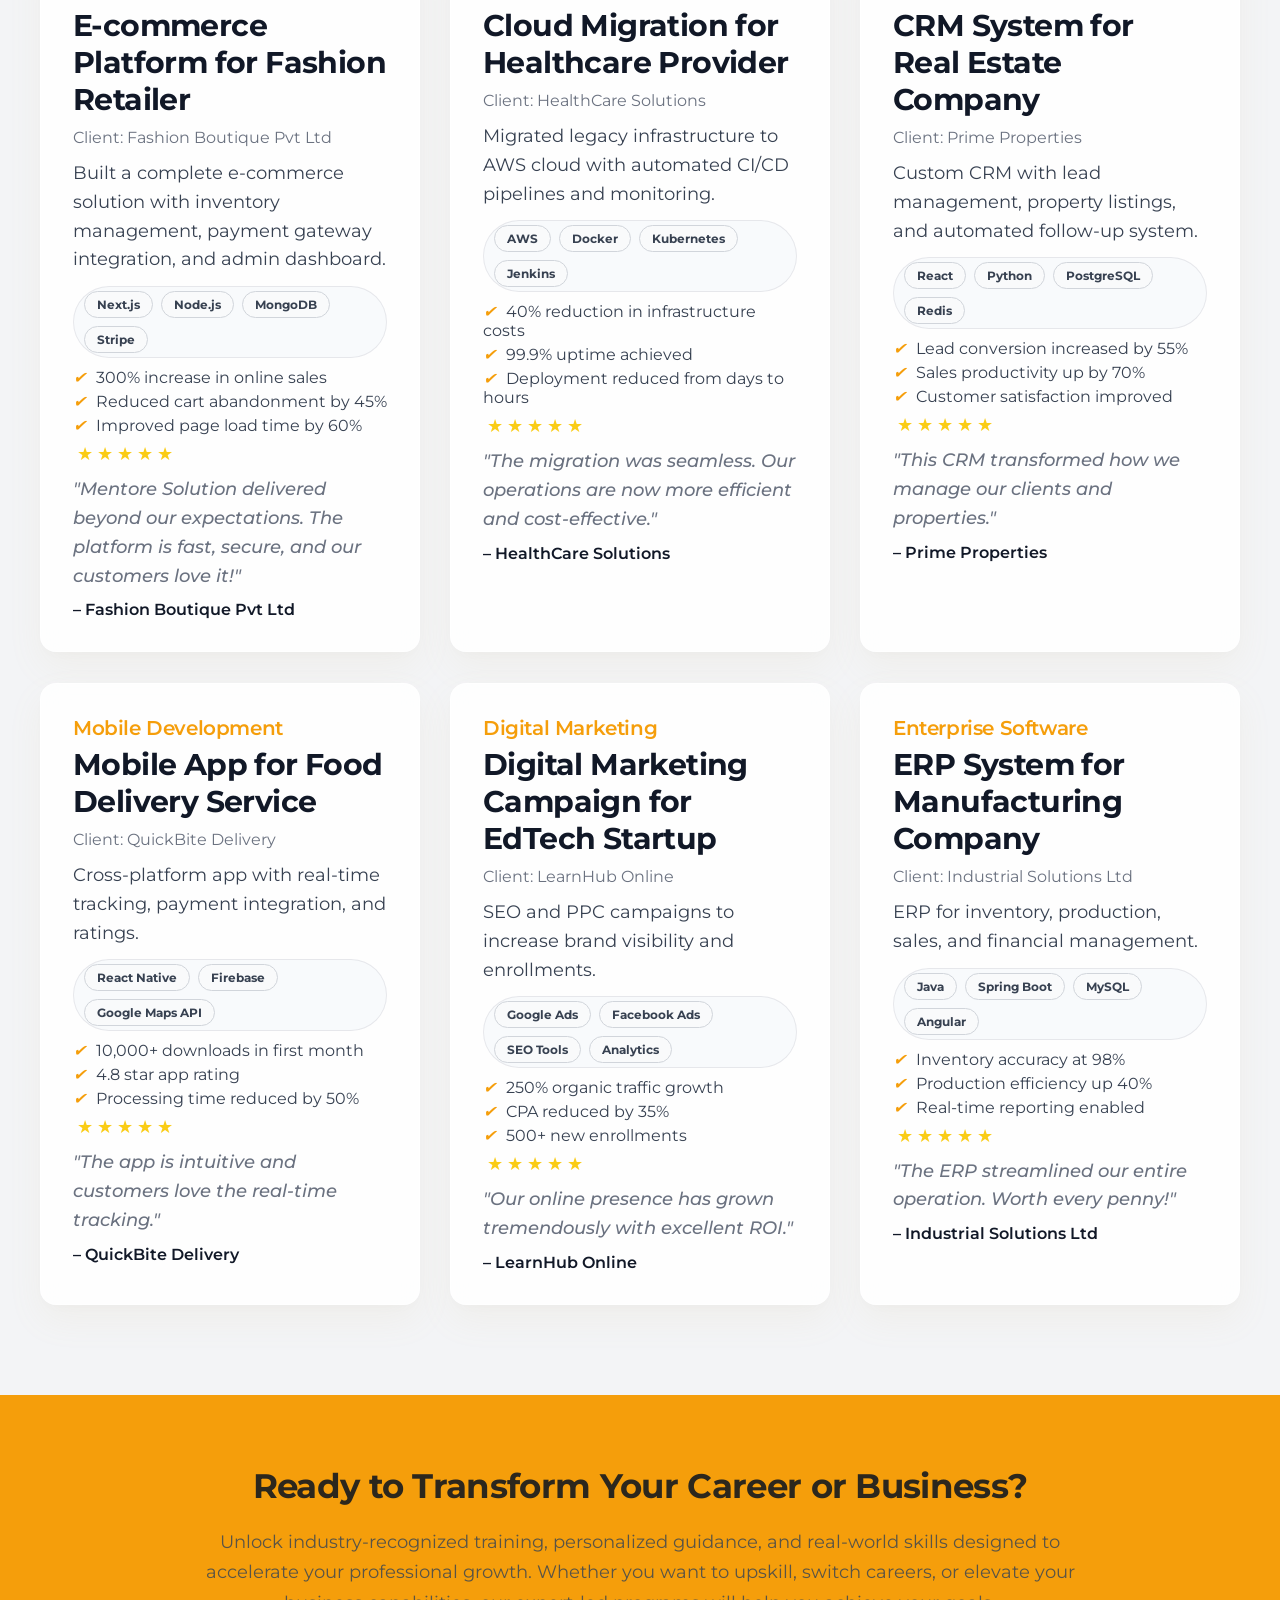
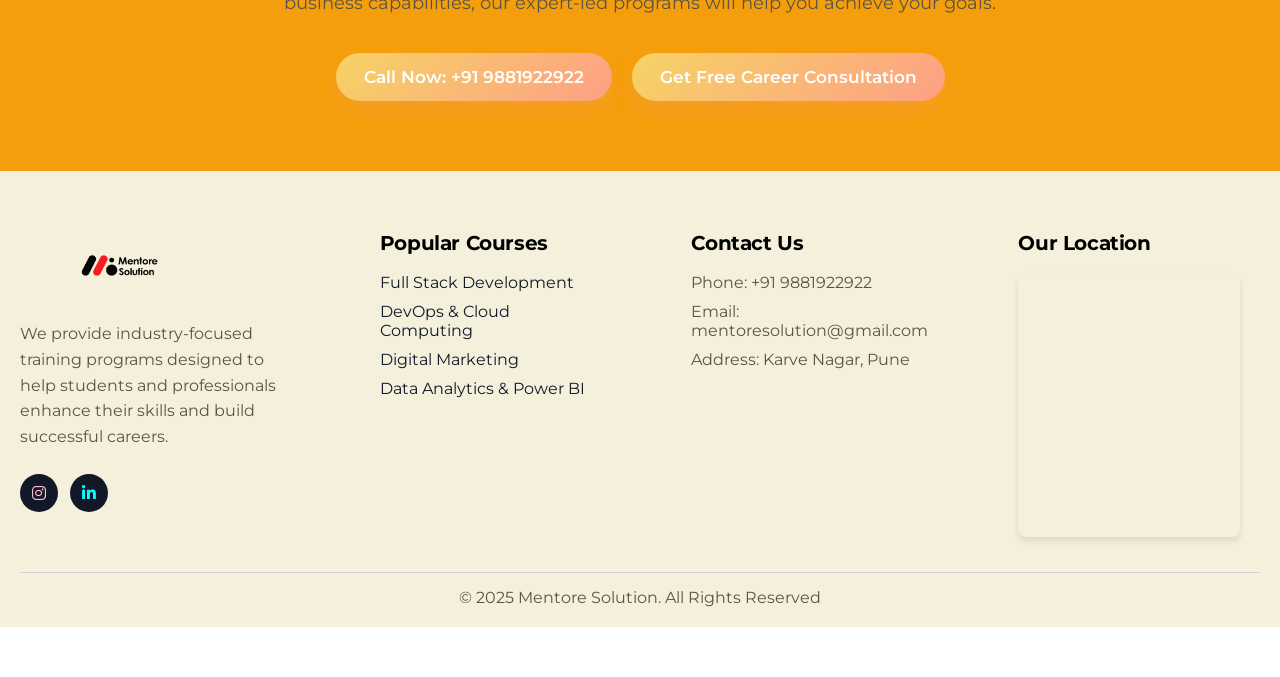
==== commit c2fb484e: "Update footer with Map embed and add new placement images" ====
--- a/index.html
+++ b/index.html
@@ -1054,6 +1054,46 @@
                     <p class="student-name">Krushna Jadhav</p>
                 </div>
 
+                <div class="placed-student">
+                    <img src="Placement student images with name/7 Gaurav Sardar.png" alt="Gaurav Sardar">
+                    <p class="student-name">Gaurav Sardar</p>
+                </div>
+
+                <div class="placed-student">
+                    <img src="Placement student images with name/8 Santosh Jadhav.png" alt="Santosh Jadhav">
+                    <p class="student-name">Santosh Jadhav</p>
+                </div>
+
+                <div class="placed-student">
+                    <img src="Placement student images with name/9 Milind Patil.png" alt="Milind Patil">
+                    <p class="student-name">Milind Patil</p>
+                </div>
+
+                <div class="placed-student">
+                    <img src="Placement student images with name/10 Kunal Patil.png" alt="Kunal Patil">
+                    <p class="student-name">Kunal Patil</p>
+                </div>
+
+                <div class="placed-student">
+                    <img src="Placement student images with name/11 Karishma Chavan.png" alt="Karishma Chavan">
+                    <p class="student-name">Karishma Chavan</p>
+                </div>
+
+                <div class="placed-student">
+                    <img src="Placement student images with name/12 Vaishnavi Patil.png" alt="Vaishnavi Patil">
+                    <p class="student-name">Vaishnavi Patil</p>
+                </div>
+
+                <div class="placed-student">
+                    <img src="Placement student images with name/13 Sandhya Bhalerav.png" alt="Sandhya Bhalerav">
+                    <p class="student-name">Sandhya Bhalerav</p>
+                </div>
+
+                <div class="placed-student">
+                    <img src="Placement student images with name/14 Siddhi Aher.png" alt="Siddhi Aher">
+                    <p class="student-name">Siddhi Aher</p>
+                </div>
+
 
                 <!-- DUPLICATE SET FOR SEAMLESS LOOP -->
 
@@ -1085,6 +1125,46 @@
                 <div class="placed-student">
                     <img src="Placement student images with name/6 Krushna Jadhav.png" alt="Krushna Jadhav">
                     <p class="student-name">Krushna Jadhav</p>
+                </div>
+
+                <div class="placed-student">
+                    <img src="Placement student images with name/7 Gaurav Sardar.png" alt="Gaurav Sardar">
+                    <p class="student-name">Gaurav Sardar</p>
+                </div>
+
+                <div class="placed-student">
+                    <img src="Placement student images with name/8 Santosh Jadhav.png" alt="Santosh Jadhav">
+                    <p class="student-name">Santosh Jadhav</p>
+                </div>
+
+                <div class="placed-student">
+                    <img src="Placement student images with name/9 Milind Patil.png" alt="Milind Patil">
+                    <p class="student-name">Milind Patil</p>
+                </div>
+
+                <div class="placed-student">
+                    <img src="Placement student images with name/10 Kunal Patil.png" alt="Kunal Patil">
+                    <p class="student-name">Kunal Patil</p>
+                </div>
+
+                <div class="placed-student">
+                    <img src="Placement student images with name/11 Karishma Chavan.png" alt="Karishma Chavan">
+                    <p class="student-name">Karishma Chavan</p>
+                </div>
+
+                <div class="placed-student">
+                    <img src="Placement student images with name/12 Vaishnavi Patil.png" alt="Vaishnavi Patil">
+                    <p class="student-name">Vaishnavi Patil</p>
+                </div>
+
+                <div class="placed-student">
+                    <img src="Placement student images with name/13 Sandhya Bhalerav.png" alt="Sandhya Bhalerav">
+                    <p class="student-name">Sandhya Bhalerav</p>
+                </div>
+
+                <div class="placed-student">
+                    <img src="Placement student images with name/14 Siddhi Aher.png" alt="Siddhi Aher">
+                    <p class="student-name">Siddhi Aher</p>
                 </div>
 
             </div>
@@ -1565,53 +1645,6 @@
 
 
 
-            <!-- Column 2: Quick Links -->
-
-            <div class="footer-col">
-
-                <h3>
-                    Quick Links
-                </h3>
-
-
-                <ul>
-
-                    <li>
-                        <a href="./index.html">
-                            Home
-                        </a>
-                    </li>
-
-                    <li>
-                        <a href="./Pages/about.html">
-                            About Us
-                        </a>
-                    </li>
-
-                    <li>
-                        <a href="./Pages/training.html">
-                            Training Programs
-                        </a>
-                    </li>
-
-                    <li>
-                        <a href="./Pages/itservices.html">
-                            Our Services
-                        </a>
-                    </li>
-
-                    <li>
-                        <a href="./Pages/contact.html">
-                            Contact Us
-                        </a>
-                    </li>
-
-                </ul>
-
-            </div>
-
-
-
             <!-- Column 3: Popular Courses -->
 
             <div class="footer-col">
@@ -1679,6 +1712,14 @@
                 </ul>
 
             </div>
+            <!-- Column 4: Location Map -->
+            <div class="footer-col map-col">
+                <h3>Our Location</h3>
+                <div class="map-card" style="width: 100%; border-radius: 8px; overflow: hidden; box-shadow: 0 4px 6px rgba(0,0,0,0.1); margin-top: 15px;">
+                    <iframe src="https://www.google.com/maps/embed?pb=!1m18!1m12!1m3!1d3783.8029824948762!2d73.8156774!3d18.492581299999998!2m3!1f0!2f0!3f0!3m2!1i1024!2i768!4f13.1!3m3!1m2!1s0x3bc2bf28f4687df9%3A0xf6f4e1a09df0540e!2sMentore%20Solution!5e0!3m2!1sen!2sin!4v1788932202522!5m2!1sen!2sin" width="100%" height="260" style="border:0;" allowfullscreen="" loading="lazy" referrerpolicy="strict-origin-when-cross-origin"></iframe>
+                </div>
+            </div>
+
 
 
         </div>
--- a/Style/Style.css
+++ b/Style/Style.css
@@ -1864,7 +1864,7 @@
     max-width: 1400px;
     margin: auto;
     display: grid;
-    grid-template-columns: 1.2fr 1fr 1fr 1fr;
+    grid-template-columns: 1.2fr 1fr 1fr 1.3fr;
     column-gap: 70px;
     row-gap: 50px;
 }
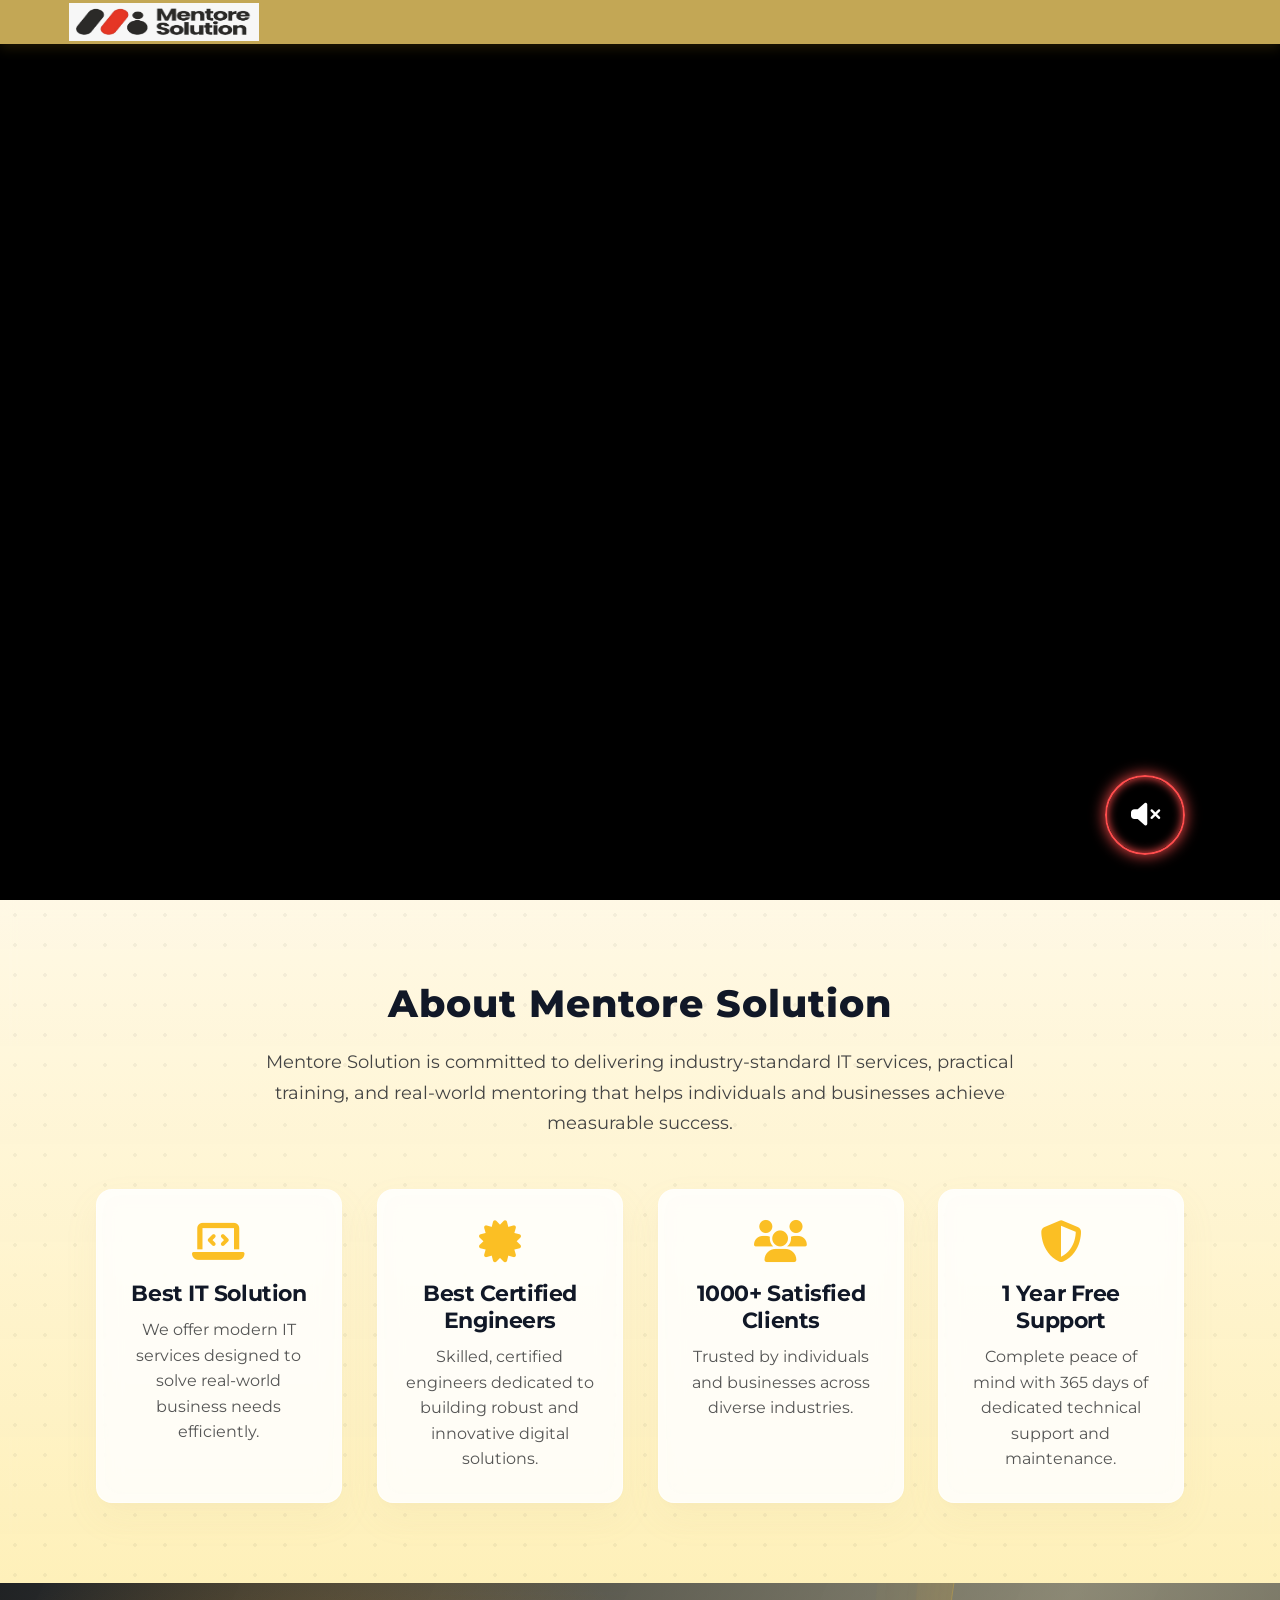
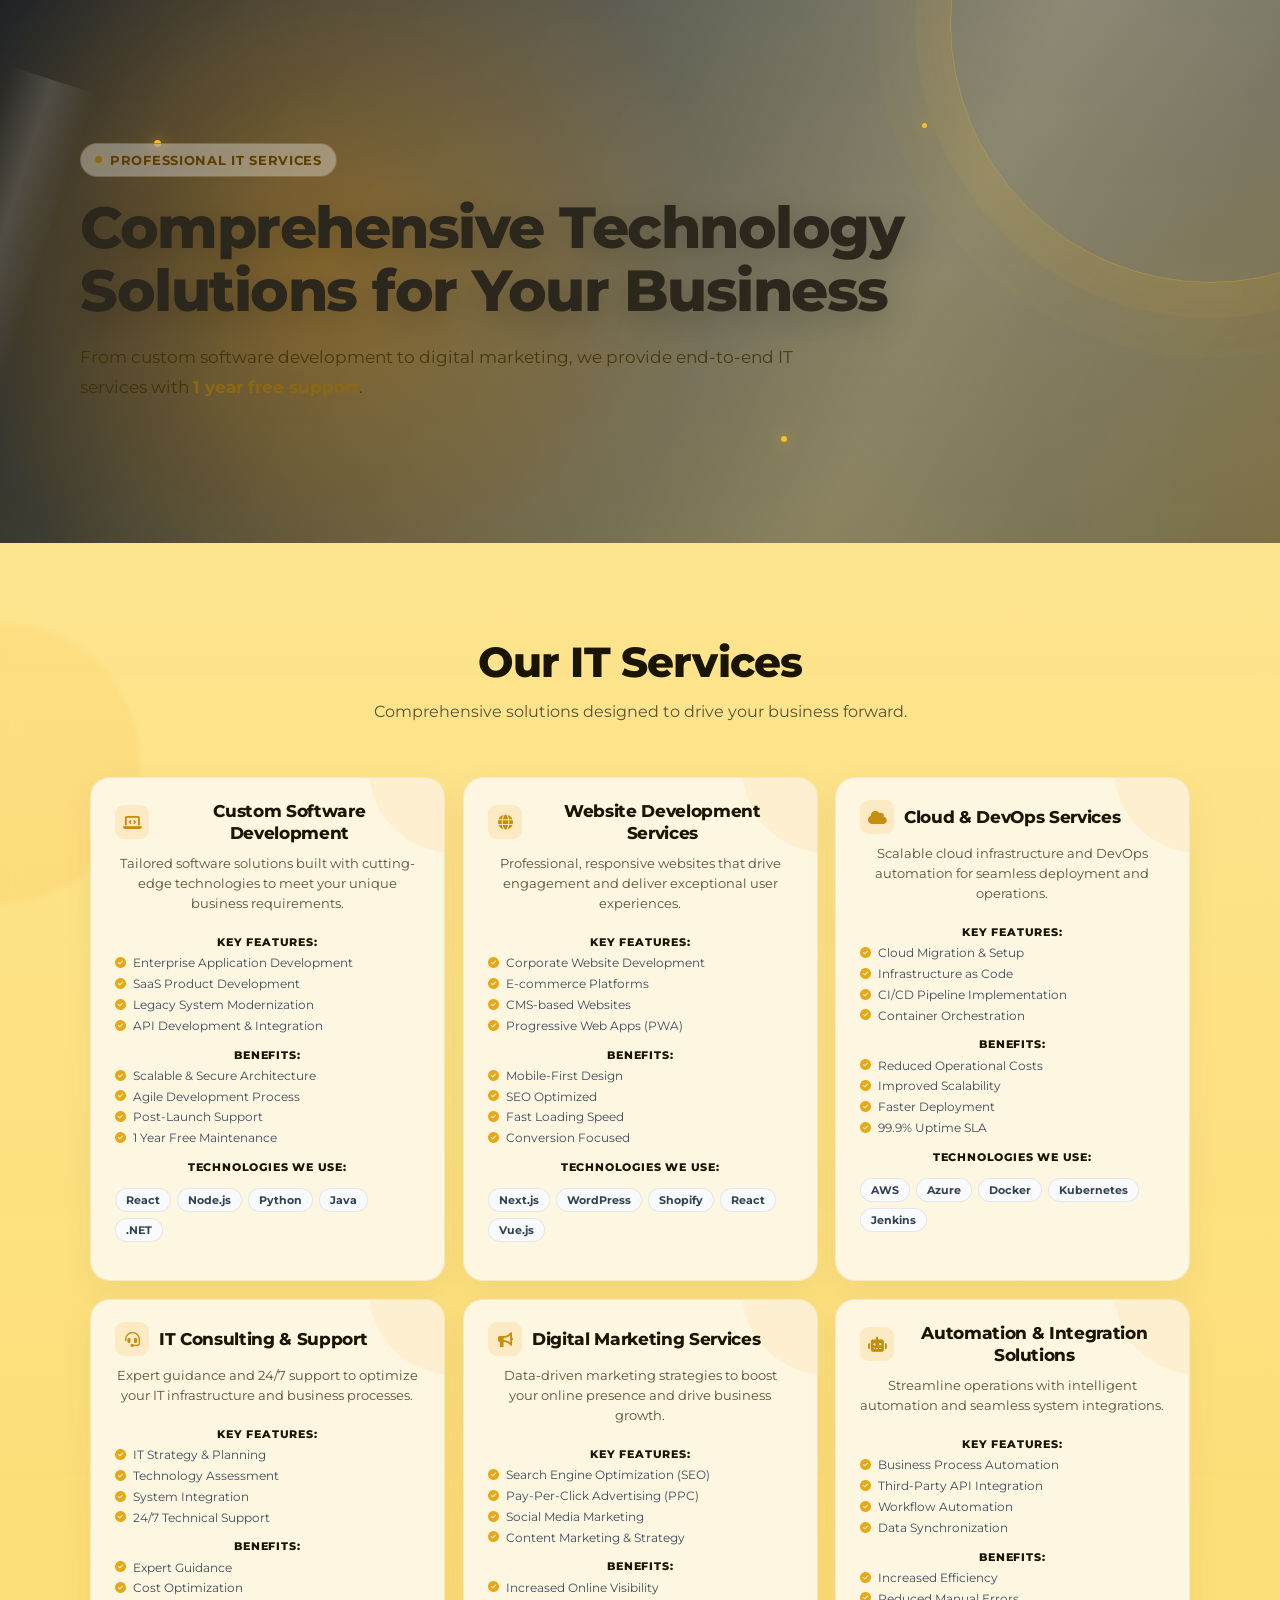
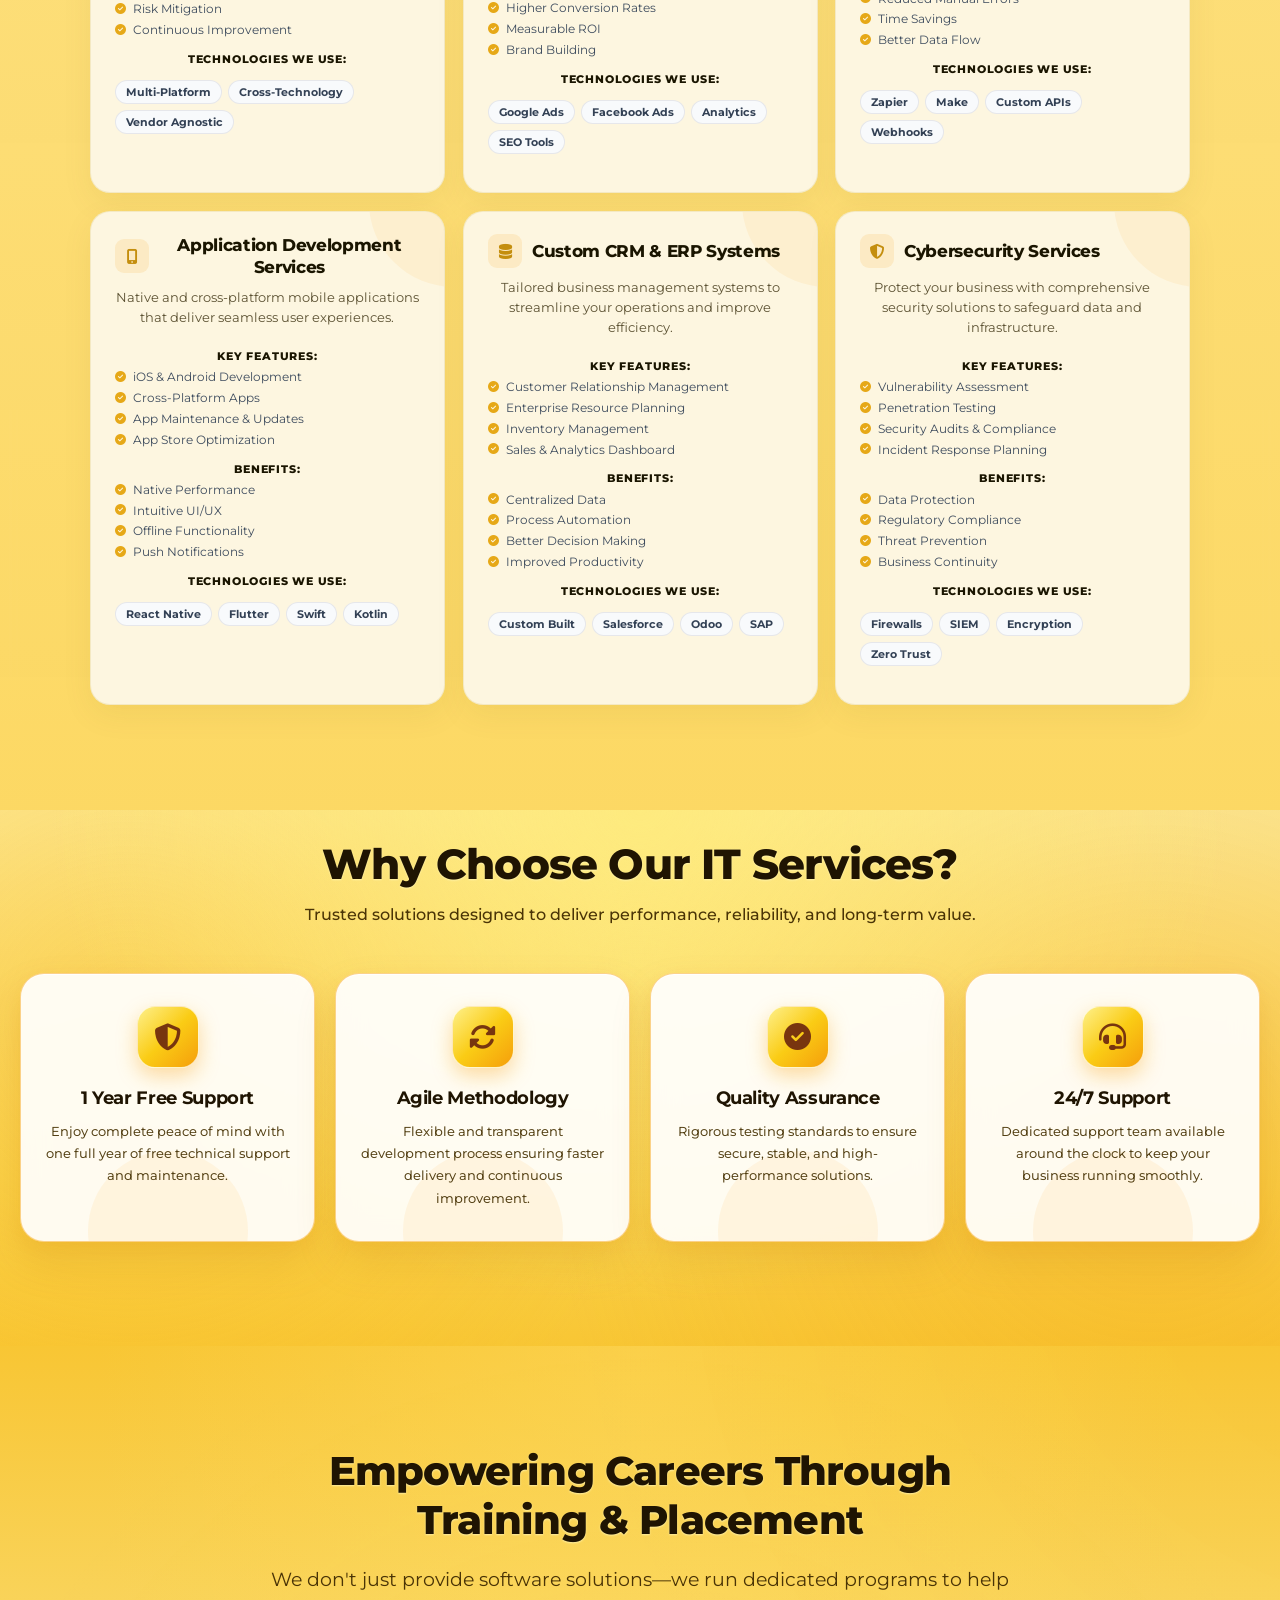
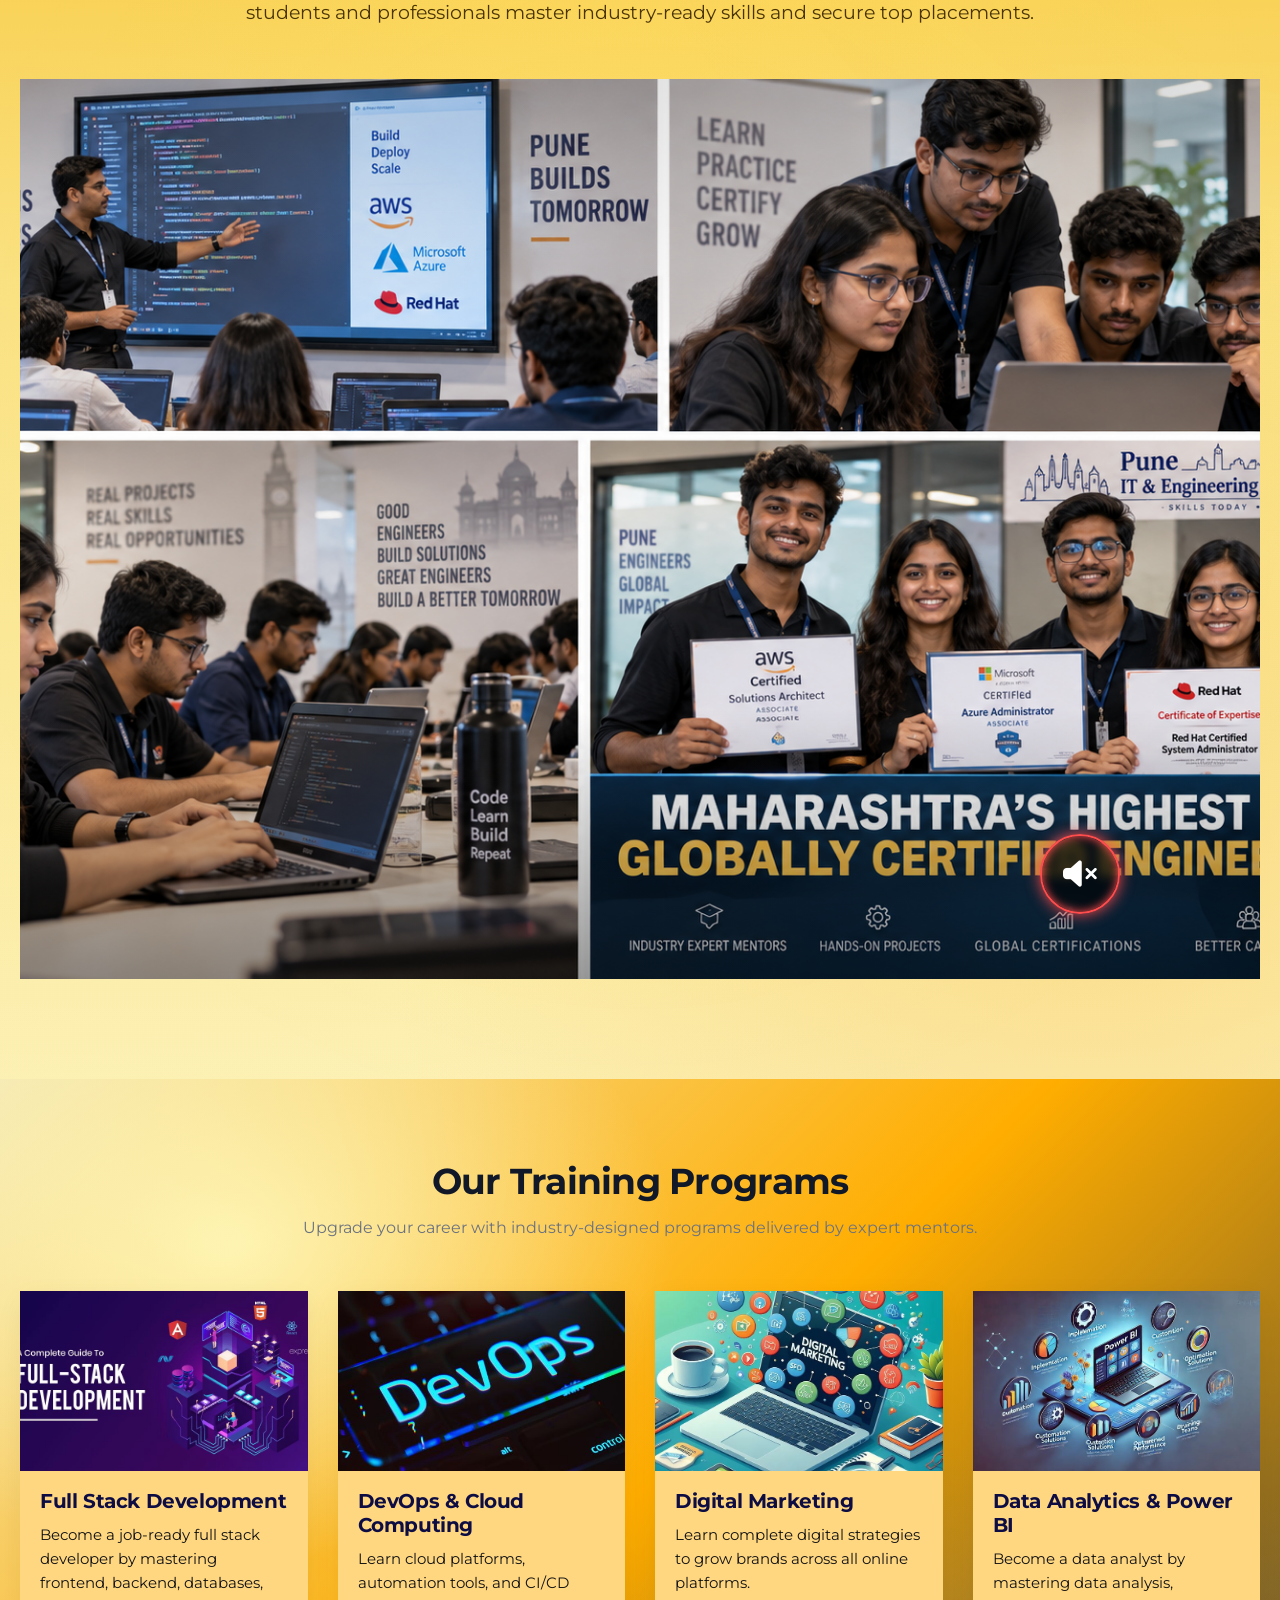
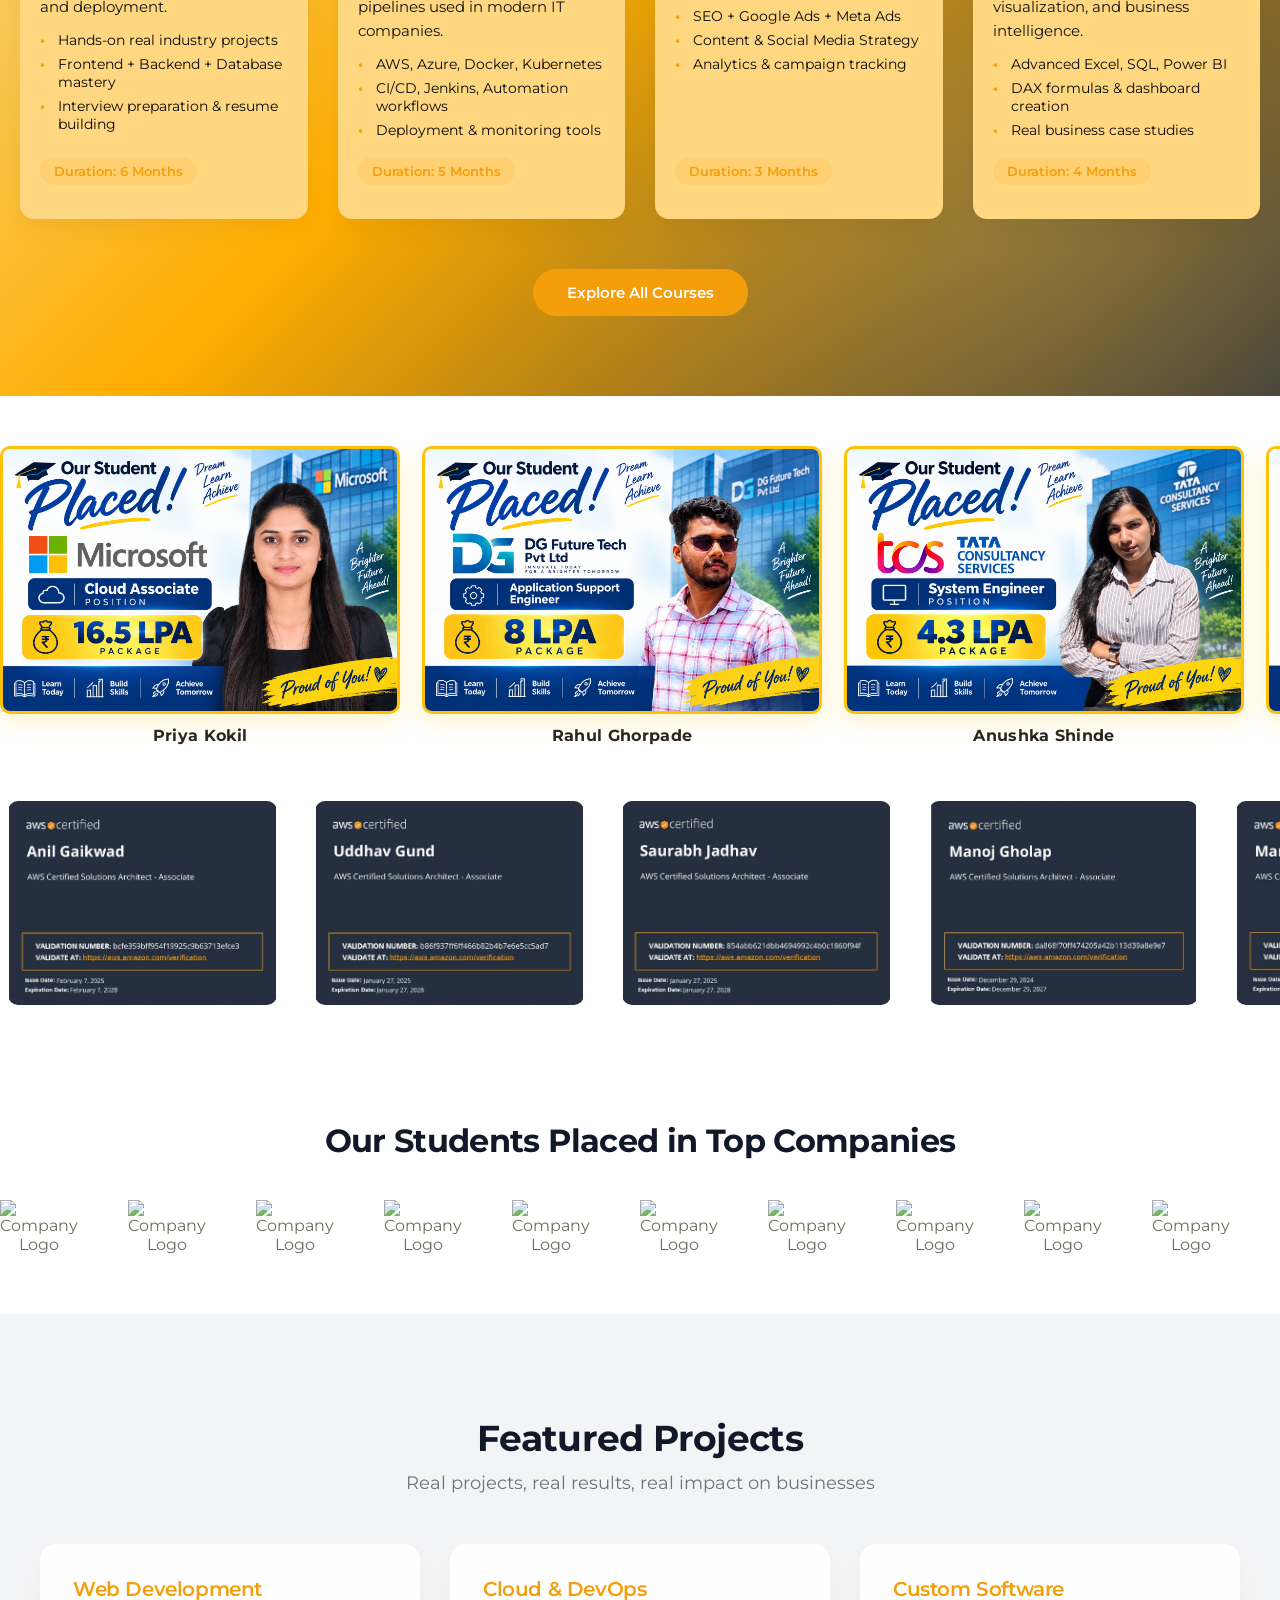
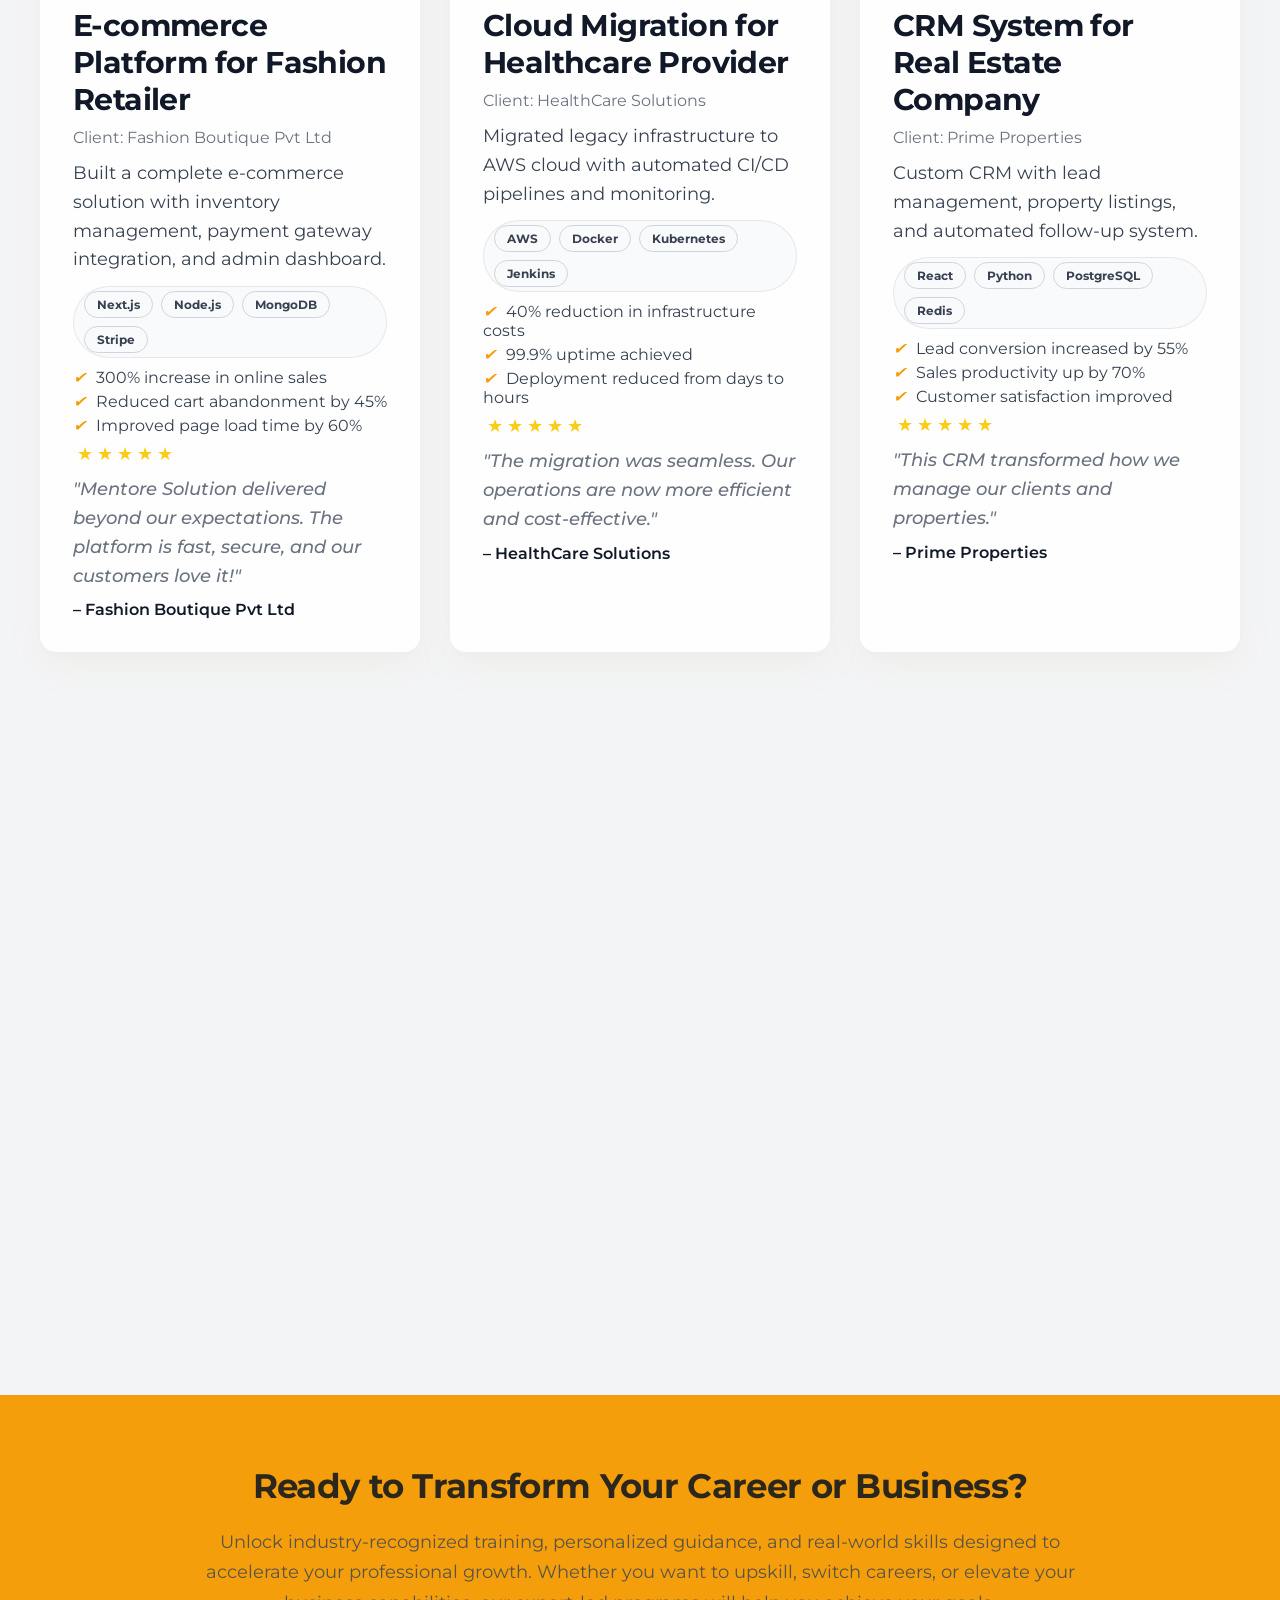
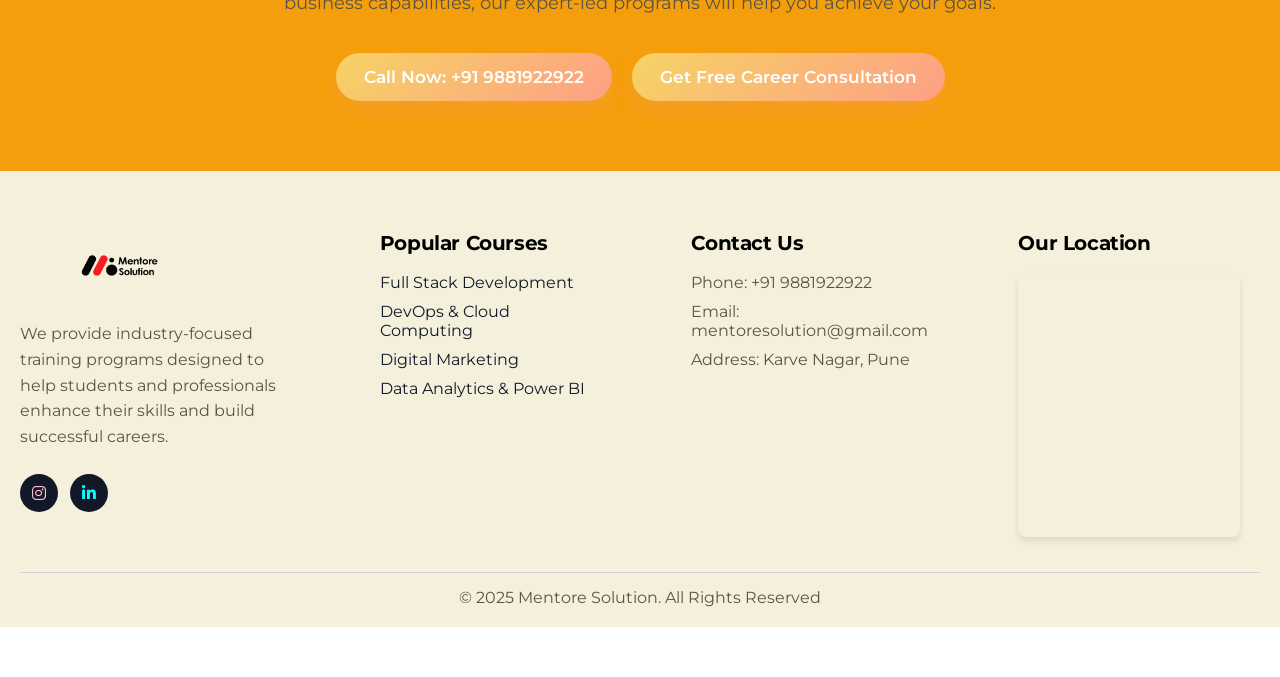
==== commit 8e9c4b00: "Update navbar: replace CSS logo with image, adjust size, and remove Home/Training links" ====
--- a/index.html
+++ b/index.html
@@ -72,6 +72,7 @@
 
             <div class="nav-brand">
                 <a href="./index.html" class="css-logo">
+                    <!--
                     <div class="logo-mark">
                         <div class="pill black-pill"></div>
                         <div class="pill red-pill"></div>
@@ -84,6 +85,8 @@
                         <span class="mentore">Mentore</span>
                         <span class="solution">Solution</span>
                     </div>
+                    -->
+                    <img src="./Logo navbar.jpeg" alt="Mentore Solution Logo" style="height: 40px; width: 200px;">
                 </a>
             </div>
 
@@ -92,6 +95,7 @@
 
             <ul class="nav-links">
 
+                <!--
                 <li>
                     <a href="./index.html" class="active">
                         Home
@@ -103,6 +107,7 @@
                         Training & Placement
                     </a>
                 </li>
+                -->
 
                 <!-- HIDDEN: About Us (kept for future use)
             <li>
@@ -135,6 +140,7 @@
 
         <ul class="mobile-menu" id="mobileMenu">
 
+            <!--
             <li>
                 <a href="./index.html" class="active">
                     Home
@@ -146,6 +152,7 @@
                     Training & Placement
                 </a>
             </li>
+            -->
 
         </ul>
 
--- a/Style/Style.css
+++ b/Style/Style.css
@@ -42,9 +42,9 @@
     right: 0;
     z-index: 999;
     padding: 0;
-    background: rgba(255, 255, 255, 0.7);
-    backdrop-filter: blur(15px);
-    -webkit-backdrop-filter: blur(15px);
+    background: #fea501;
+    backdrop-filter: none;
+    -webkit-backdrop-filter: none;
     box-shadow: 0 4px 15px rgba(0, 0, 0, 0.1);
     transition: 0.3s ease-in-out;
 }
@@ -926,7 +926,7 @@
     align-items: center;
     gap: 10px;
     margin-bottom: 20px;
-    color: #ffc107;
+    color: #ff07c9;
     font-size: 13px;
     font-weight: 700;
     letter-spacing: 2px;
@@ -1139,17 +1139,7 @@
     padding: 80px 0;
     overflow: hidden;
 
-    background:
-        radial-gradient(ellipse at 18% 18%,
-            rgba(255, 250, 190, 0.85),
-            transparent 30%),
-        radial-gradient(ellipse at 80% 80%,
-            rgba(255, 205, 35, 0.35),
-            transparent 35%),
-        linear-gradient(135deg,
-            #f4e7b2 0%,
-            #ffad00 48%,
-            #3e3c37 100%);
+    background: #fea501;
 }
 
 /* --- BACKGROUND DESIGN EFFECTS --- */
@@ -1165,6 +1155,7 @@
 }
 
 .effect-shape {
+    display: none;
     position: absolute;
     border-radius: 50%;
     filter: blur(40px);
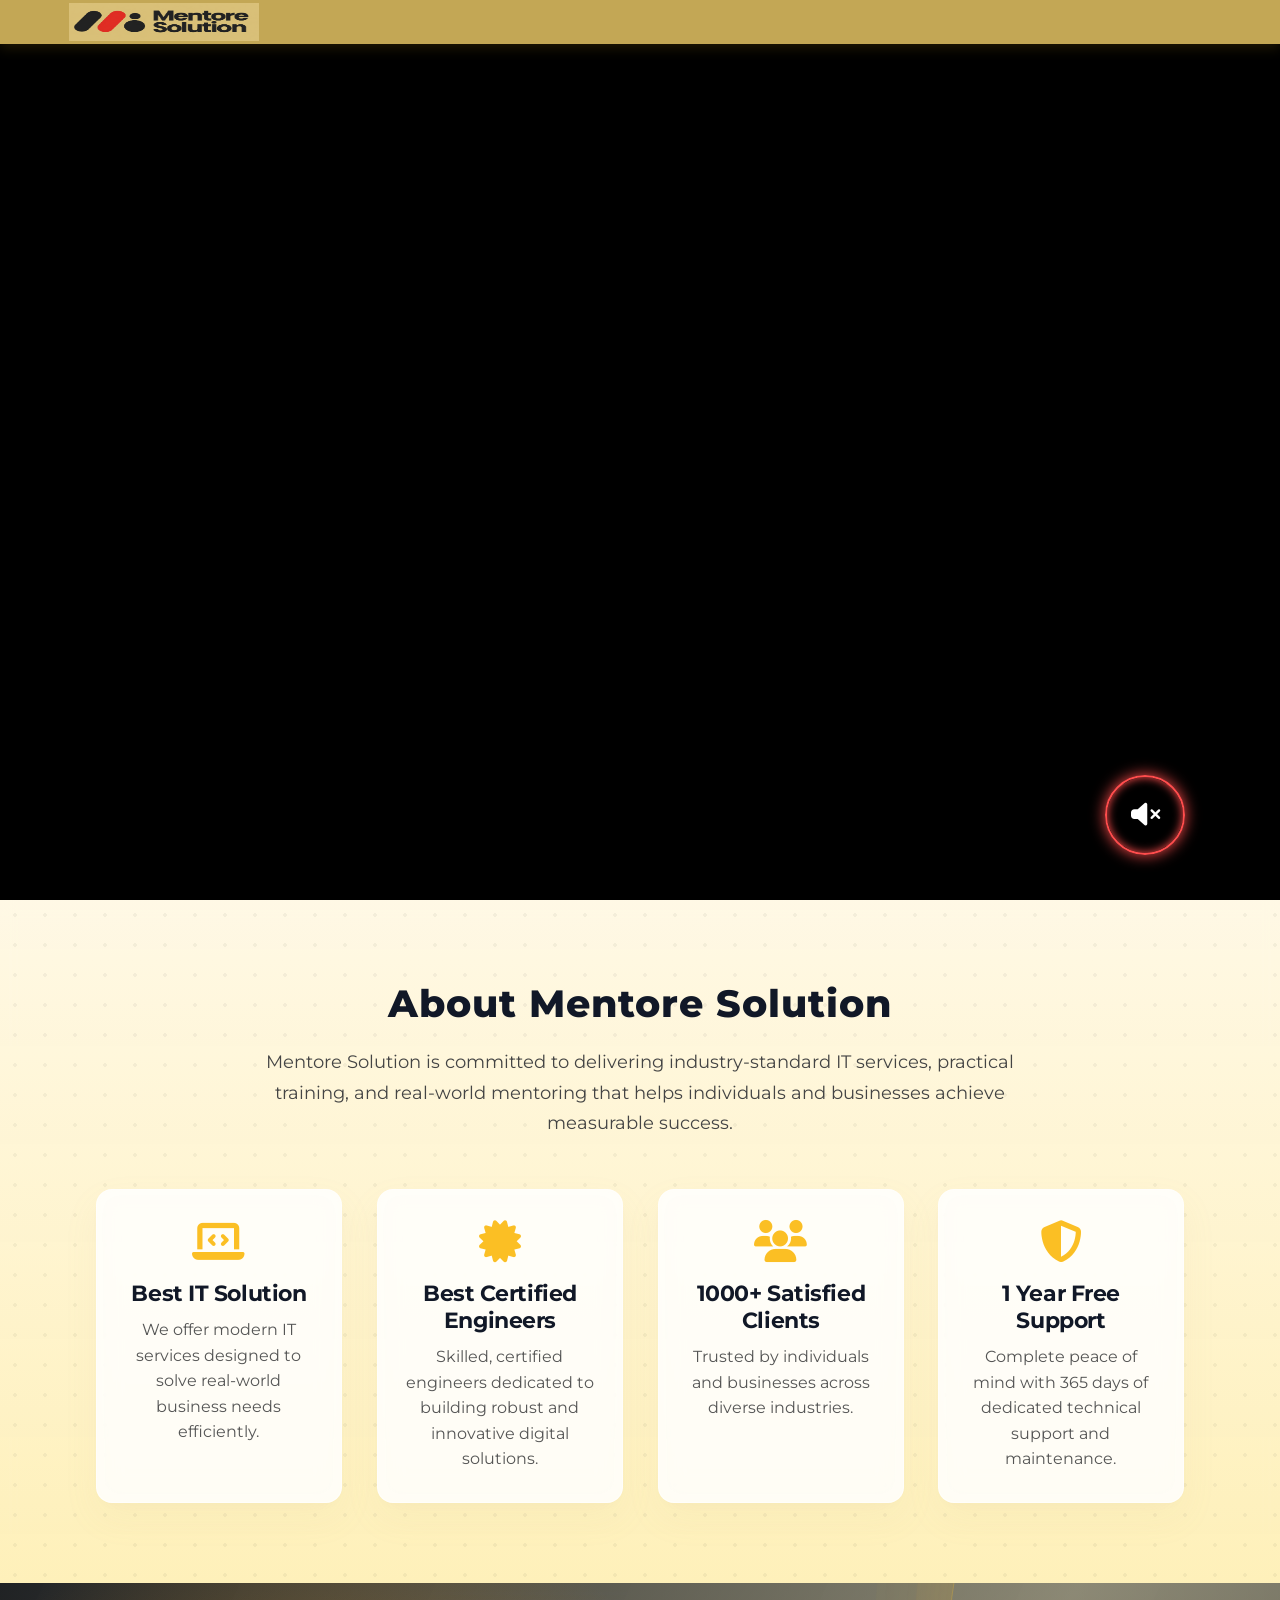
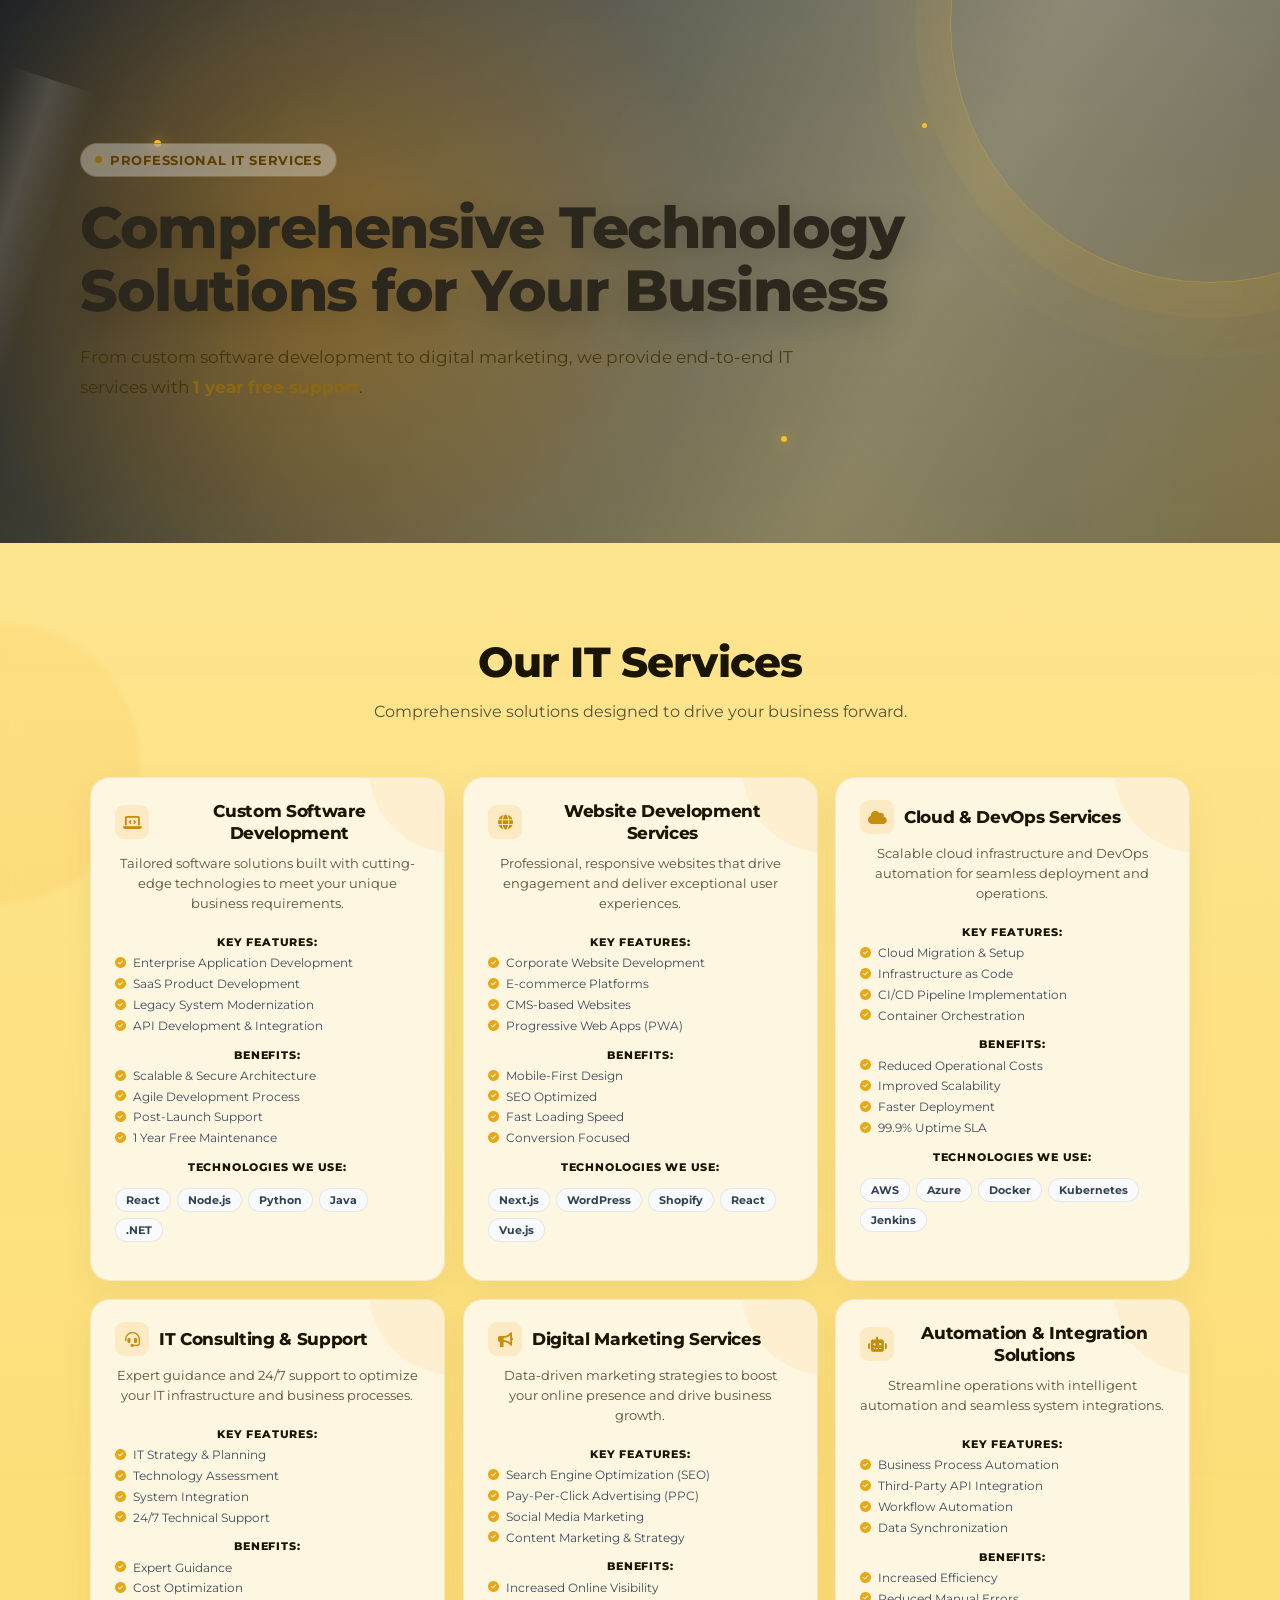
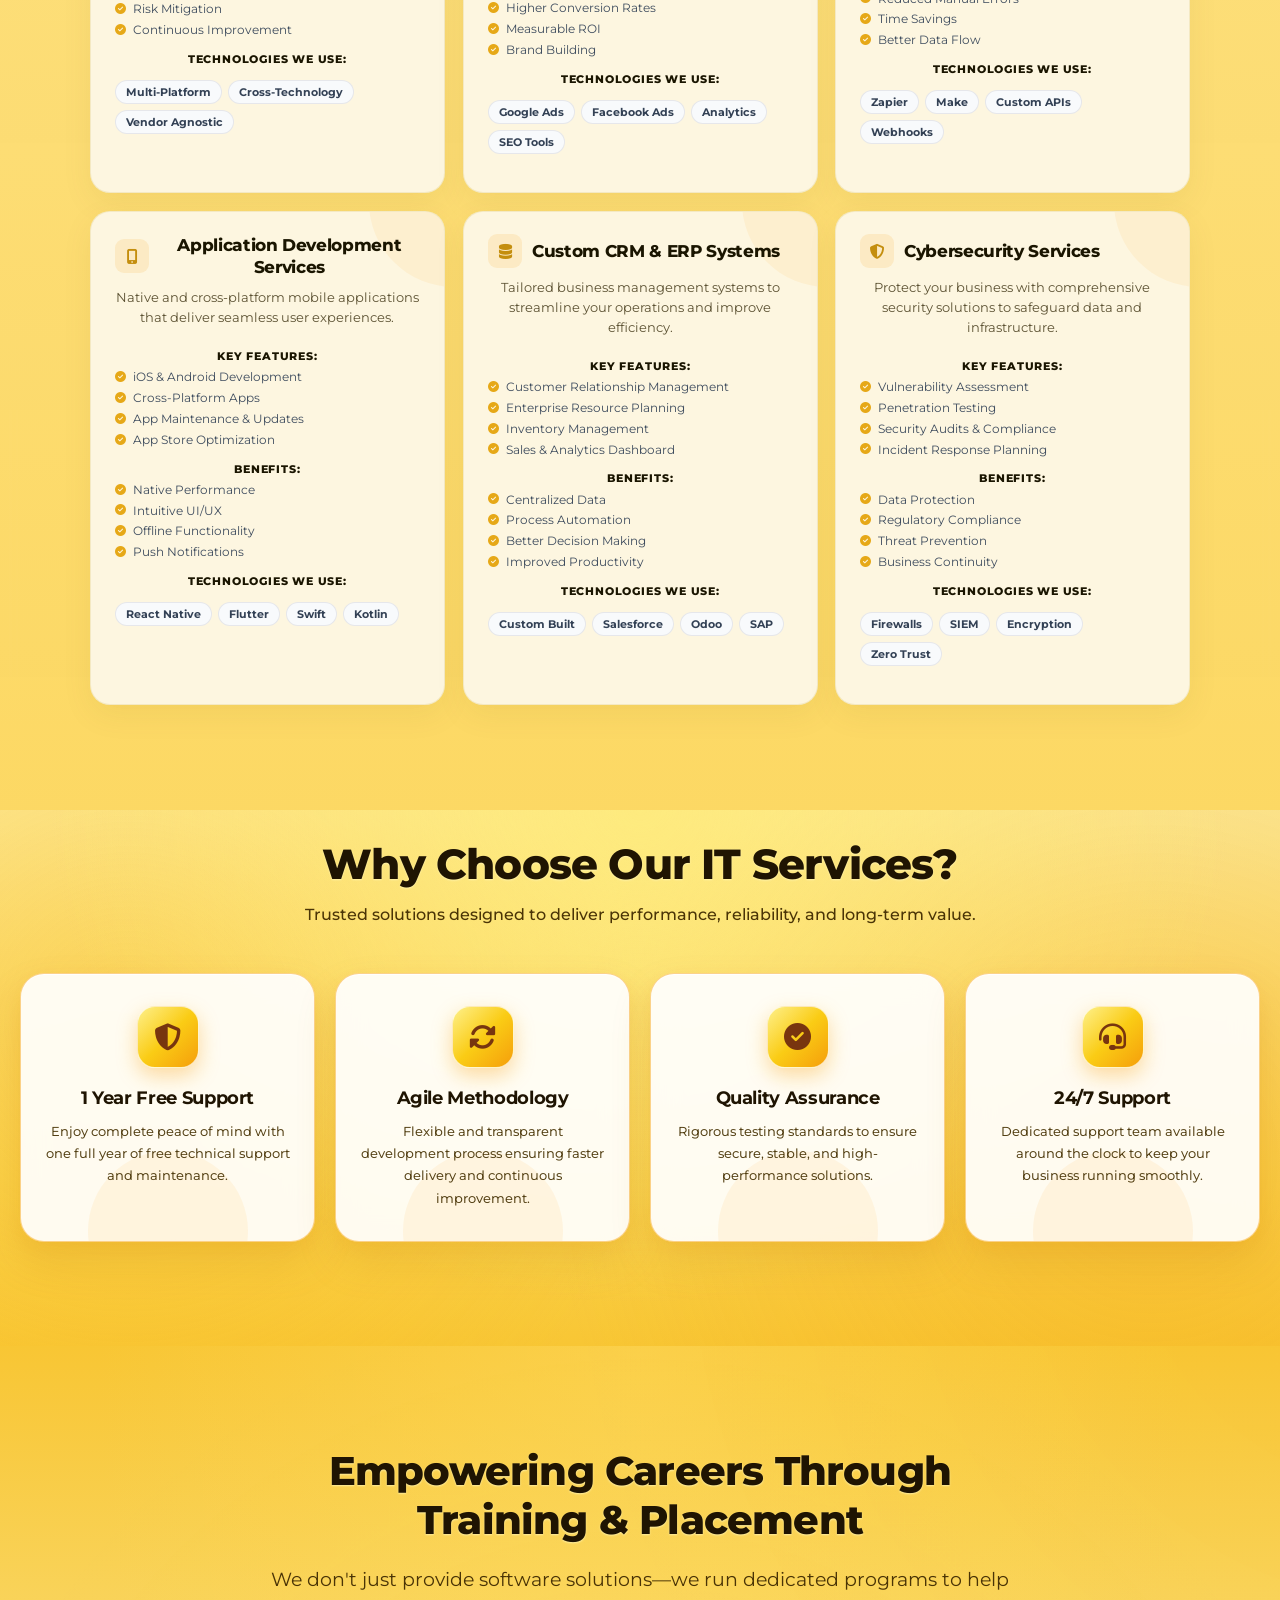
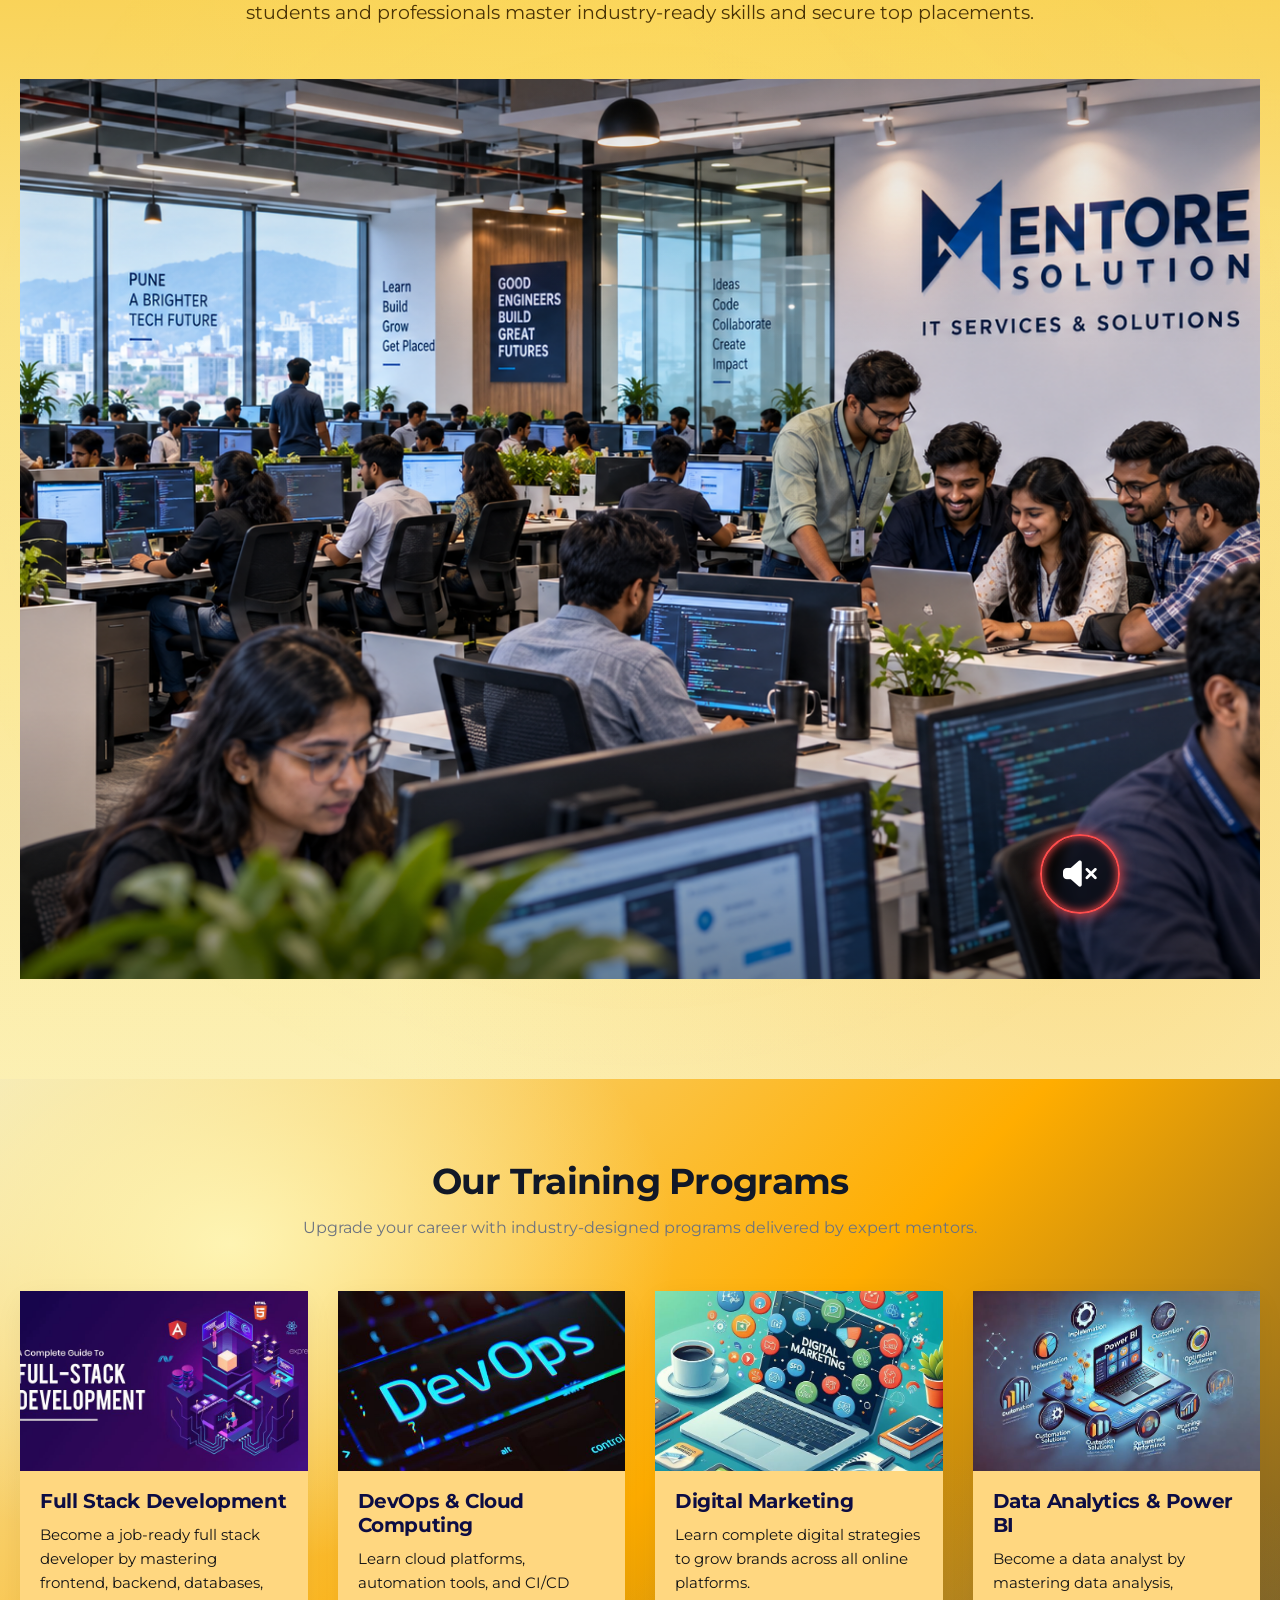
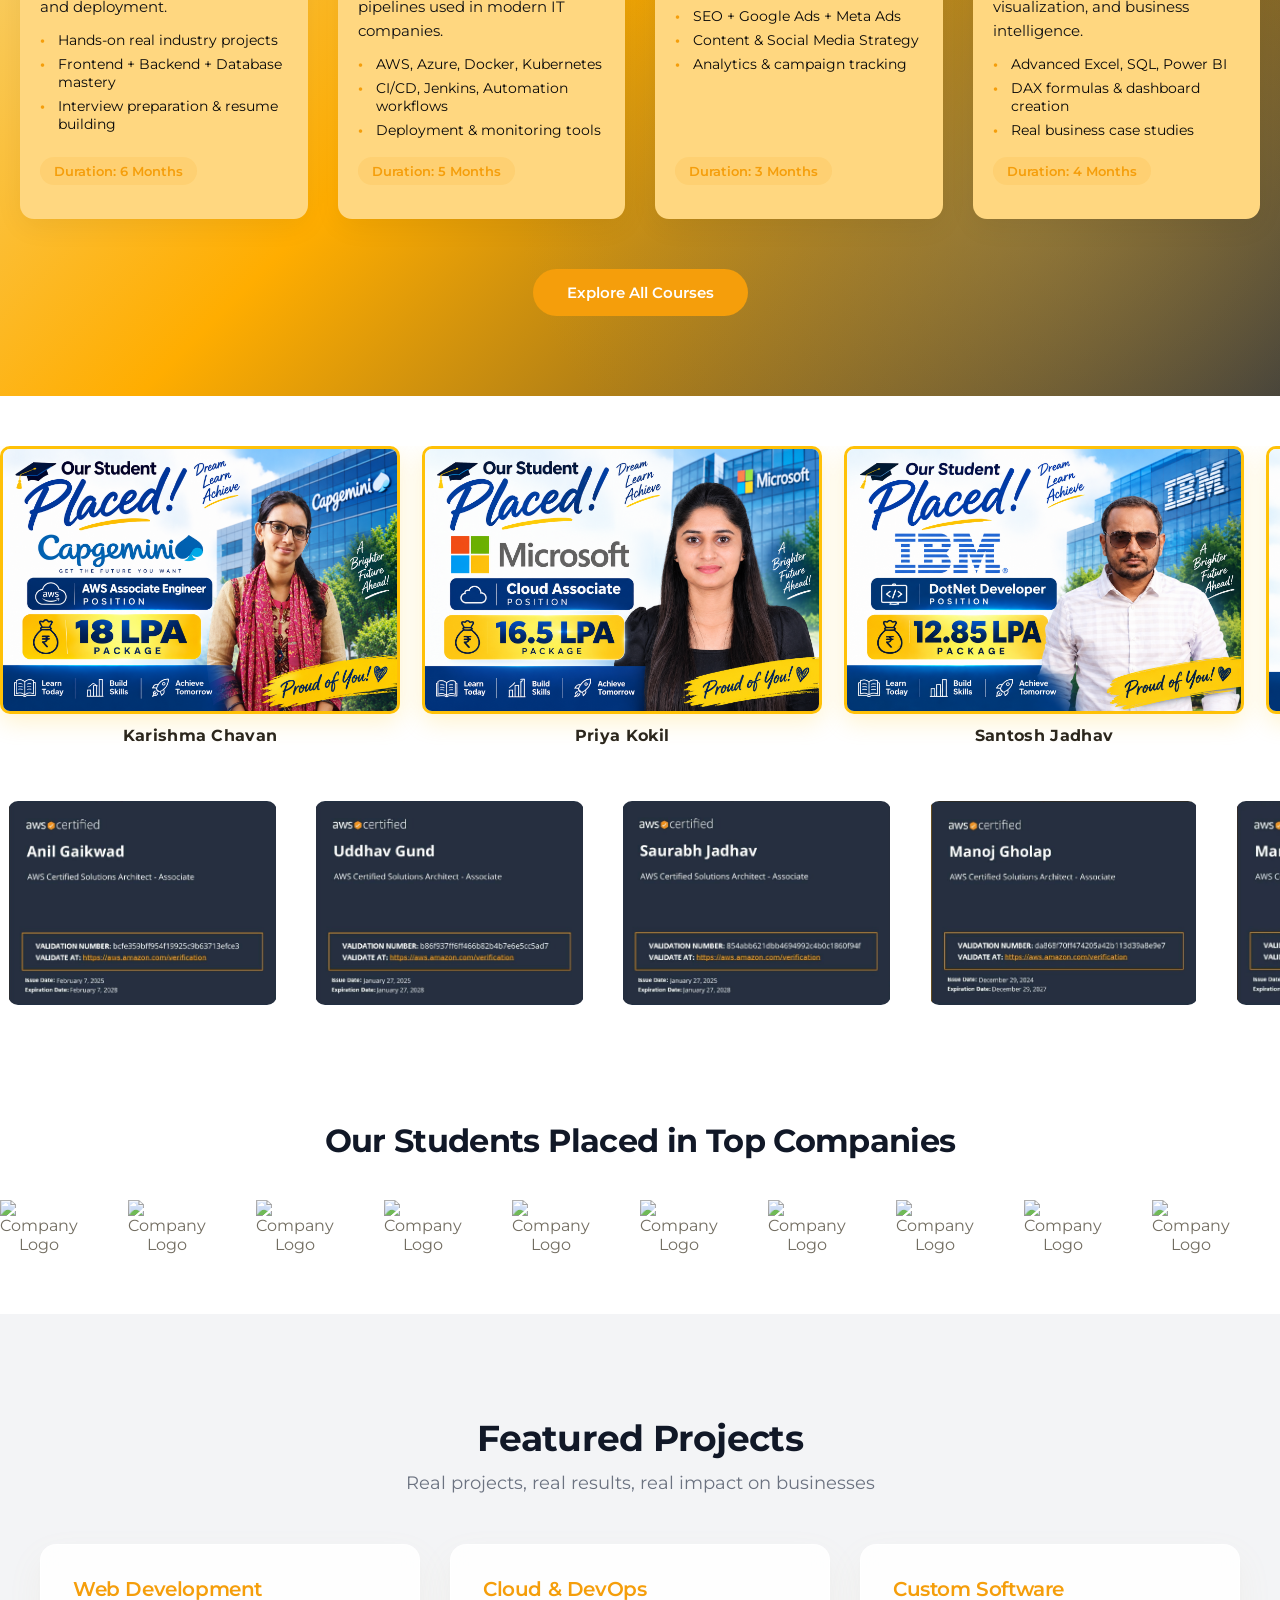
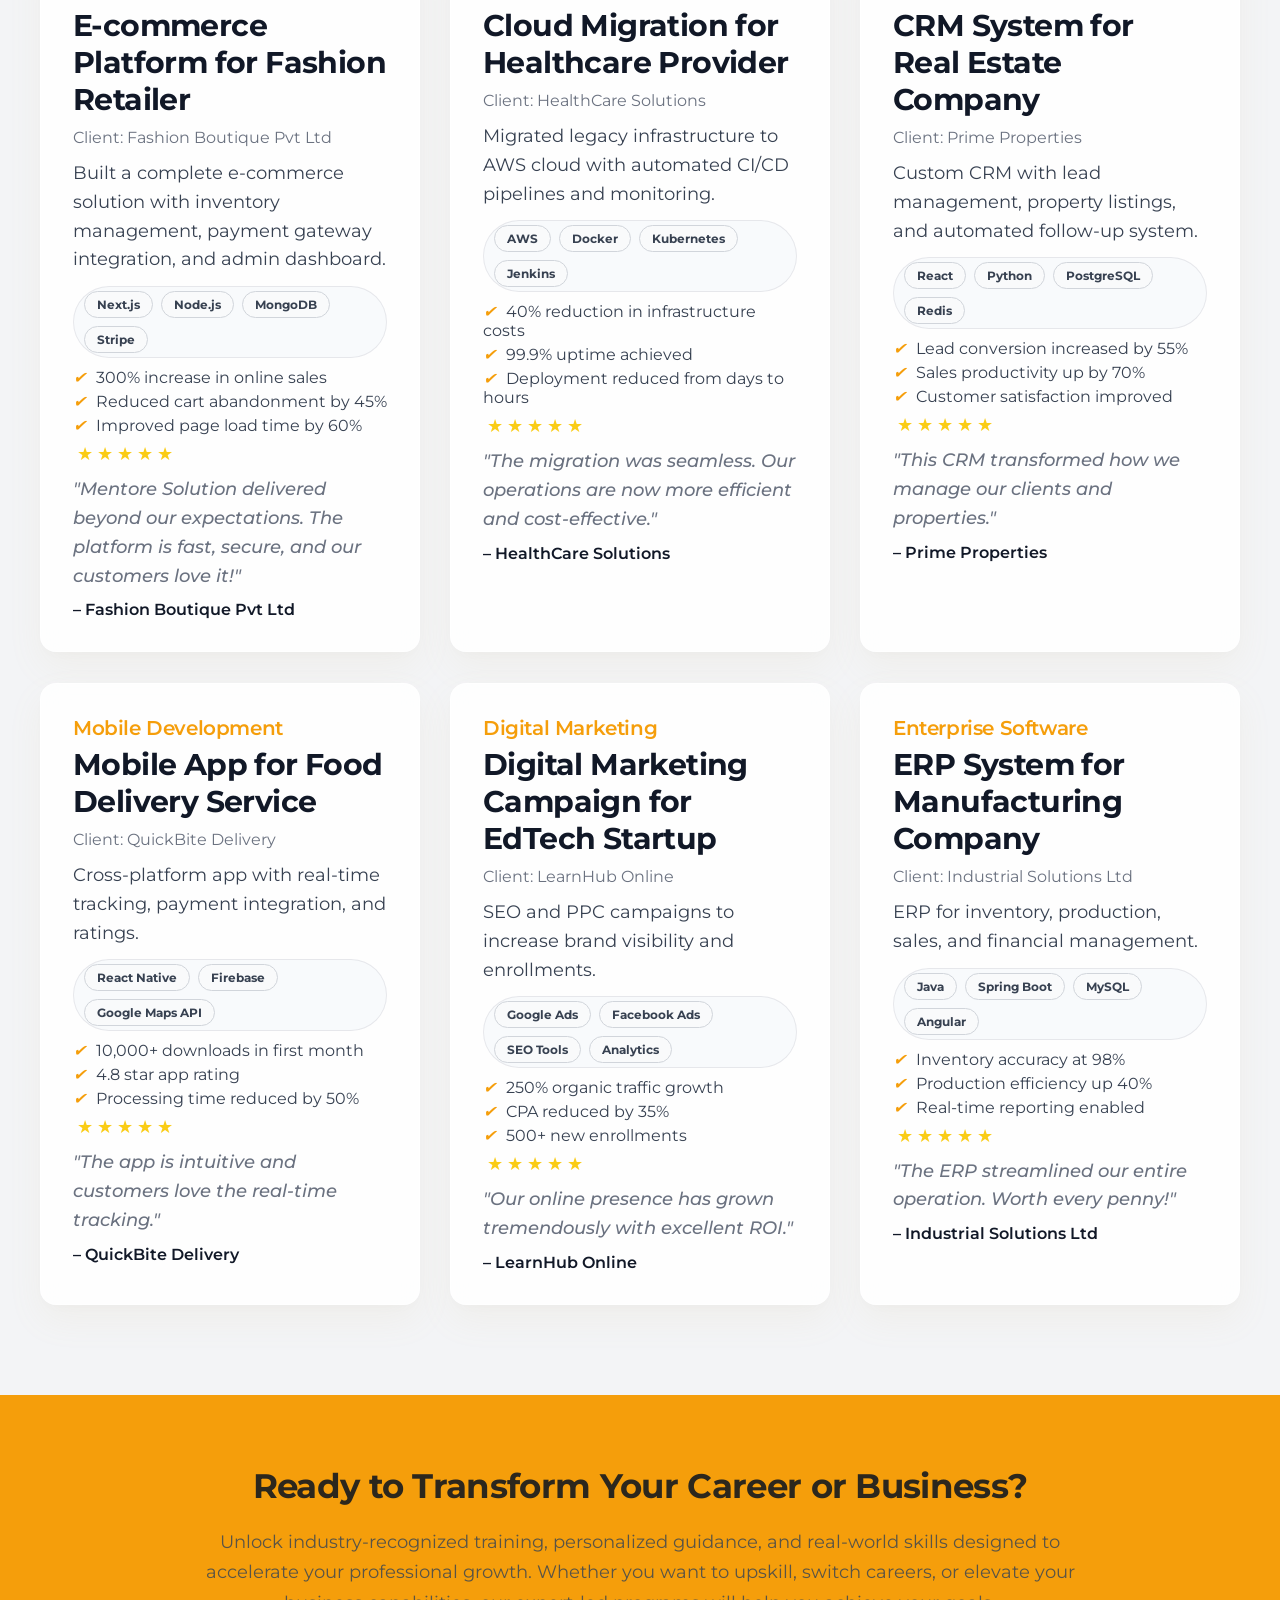
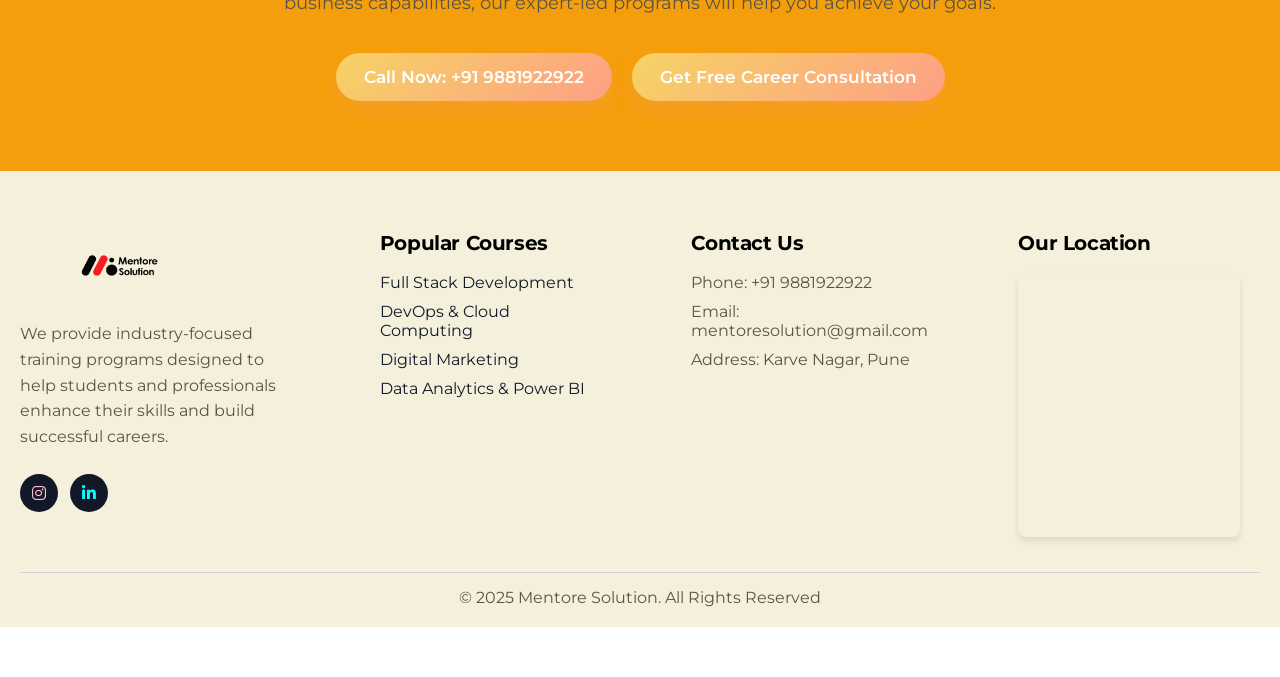
==== commit 41d9b148: "Update placement slider images order, speed, and visibility animations" ====
--- a/index.html
+++ b/index.html
@@ -86,7 +86,7 @@
                         <span class="solution">Solution</span>
                     </div>
                     -->
-                    <img src="./Logo navbar.jpeg" alt="Mentore Solution Logo" style="height: 40px; width: 200px;">
+                    <img src="./new navbar mentore solution logo.png" alt="Mentore Solution Logo" style="height: 40px; width: 200px;">
                 </a>
             </div>
 
@@ -1032,58 +1032,63 @@
             <div class="slider-track">
 
                 <div class="placed-student">
-                    <img src="Placement student images with name/1 Priya kokil.png" alt="Priya Kokil">
+                    <img src="Placement student images with name/01 Karishma Chavan.png" alt="Karishma Chavan">
+                    <p class="student-name">Karishma Chavan</p>
+                </div>
+
+                <div class="placed-student">
+                    <img src="Placement student images with name/02 Priya kokil.png" alt="Priya Kokil">
                     <p class="student-name">Priya Kokil</p>
                 </div>
 
                 <div class="placed-student">
-                    <img src="Placement student images with name/2 Rahul ghorpade.png" alt="Rahul Ghorpade">
+                    <img src="Placement student images with name/03 Santosh Jadhav.png" alt="Santosh Jadhav">
+                    <p class="student-name">Santosh Jadhav</p>
+                </div>
+
+                <div class="placed-student">
+                    <img src="Placement student images with name/04 Roshni Bole.png" alt="Roshni Bole">
+                    <p class="student-name">Roshni Bole</p>
+                </div>
+
+                <div class="placed-student">
+                    <img src="Placement student images with name/05 Rahul ghorpade.png" alt="Rahul Ghorpade">
                     <p class="student-name">Rahul Ghorpade</p>
                 </div>
 
                 <div class="placed-student">
-                    <img src="Placement student images with name/3 Anushka Shinde.png" alt="Anushka Shinde">
+                    <img src="Placement student images with name/06 Kunal Patil.png" alt="Kunal Patil">
+                    <p class="student-name">Kunal Patil</p>
+                </div>
+
+                <div class="placed-student">
+                    <img src="Placement student images with name/07 Milind Patil.png" alt="Milind Patil">
+                    <p class="student-name">Milind Patil</p>
+                </div>
+
+                <div class="placed-student">
+                    <img src="Placement student images with name/08 Aishwarya Chakankar.png" alt="Aishwarya Chakankar">
+                    <p class="student-name">Aishwarya Chakankar</p>
+                </div>
+
+                <div class="placed-student">
+                    <img src="Placement student images with name/09 Sakshi Jain.png" alt="Sakshi Jain">
+                    <p class="student-name">Sakshi Jain</p>
+                </div>
+
+                <div class="placed-student">
+                    <img src="Placement student images with name/10 Gaurav Sardar.png" alt="Gaurav Sardar">
+                    <p class="student-name">Gaurav Sardar</p>
+                </div>
+
+                <div class="placed-student">
+                    <img src="Placement student images with name/11 Sandhya Bhalerav.png" alt="Sandhya Bhalerav">
+                    <p class="student-name">Sandhya Bhalerav</p>
+                </div>
+
+                <div class="placed-student">
+                    <img src="Placement student images with name/12 Anushka Shinde.png" alt="Anushka Shinde">
                     <p class="student-name">Anushka Shinde</p>
-                </div>
-
-                <div class="placed-student">
-                    <img src="Placement student images with name/4 Sakshi Jain.png" alt="Sakshi Jain">
-                    <p class="student-name">Sakshi Jain</p>
-                </div>
-
-                <div class="placed-student">
-                    <img src="Placement student images with name/5 Aishwarya Chakankar.png" alt="Aishwarya Chakankar">
-                    <p class="student-name">Aishwarya Chakankar</p>
-                </div>
-
-                <div class="placed-student">
-                    <img src="Placement student images with name/6 Krushna Jadhav.png" alt="Krushna Jadhav">
-                    <p class="student-name">Krushna Jadhav</p>
-                </div>
-
-                <div class="placed-student">
-                    <img src="Placement student images with name/7 Gaurav Sardar.png" alt="Gaurav Sardar">
-                    <p class="student-name">Gaurav Sardar</p>
-                </div>
-
-                <div class="placed-student">
-                    <img src="Placement student images with name/8 Santosh Jadhav.png" alt="Santosh Jadhav">
-                    <p class="student-name">Santosh Jadhav</p>
-                </div>
-
-                <div class="placed-student">
-                    <img src="Placement student images with name/9 Milind Patil.png" alt="Milind Patil">
-                    <p class="student-name">Milind Patil</p>
-                </div>
-
-                <div class="placed-student">
-                    <img src="Placement student images with name/10 Kunal Patil.png" alt="Kunal Patil">
-                    <p class="student-name">Kunal Patil</p>
-                </div>
-
-                <div class="placed-student">
-                    <img src="Placement student images with name/11 Karishma Chavan.png" alt="Karishma Chavan">
-                    <p class="student-name">Karishma Chavan</p>
                 </div>
 
                 <div class="placed-student">
@@ -1092,8 +1097,8 @@
                 </div>
 
                 <div class="placed-student">
-                    <img src="Placement student images with name/13 Sandhya Bhalerav.png" alt="Sandhya Bhalerav">
-                    <p class="student-name">Sandhya Bhalerav</p>
+                    <img src="Placement student images with name/13 Krushna Jadhav.png" alt="Krushna Jadhav">
+                    <p class="student-name">Krushna Jadhav</p>
                 </div>
 
                 <div class="placed-student">
@@ -1105,58 +1110,63 @@
                 <!-- DUPLICATE SET FOR SEAMLESS LOOP -->
 
                 <div class="placed-student">
-                    <img src="Placement student images with name/1 Priya kokil.png" alt="Priya Kokil">
+                    <img src="Placement student images with name/01 Karishma Chavan.png" alt="Karishma Chavan">
+                    <p class="student-name">Karishma Chavan</p>
+                </div>
+
+                <div class="placed-student">
+                    <img src="Placement student images with name/02 Priya kokil.png" alt="Priya Kokil">
                     <p class="student-name">Priya Kokil</p>
                 </div>
 
                 <div class="placed-student">
-                    <img src="Placement student images with name/2 Rahul ghorpade.png" alt="Rahul Ghorpade">
+                    <img src="Placement student images with name/03 Santosh Jadhav.png" alt="Santosh Jadhav">
+                    <p class="student-name">Santosh Jadhav</p>
+                </div>
+
+                <div class="placed-student">
+                    <img src="Placement student images with name/04 Roshni Bole.png" alt="Roshni Bole">
+                    <p class="student-name">Roshni Bole</p>
+                </div>
+
+                <div class="placed-student">
+                    <img src="Placement student images with name/05 Rahul ghorpade.png" alt="Rahul Ghorpade">
                     <p class="student-name">Rahul Ghorpade</p>
                 </div>
 
                 <div class="placed-student">
-                    <img src="Placement student images with name/3 Anushka Shinde.png" alt="Anushka Shinde">
+                    <img src="Placement student images with name/06 Kunal Patil.png" alt="Kunal Patil">
+                    <p class="student-name">Kunal Patil</p>
+                </div>
+
+                <div class="placed-student">
+                    <img src="Placement student images with name/07 Milind Patil.png" alt="Milind Patil">
+                    <p class="student-name">Milind Patil</p>
+                </div>
+
+                <div class="placed-student">
+                    <img src="Placement student images with name/08 Aishwarya Chakankar.png" alt="Aishwarya Chakankar">
+                    <p class="student-name">Aishwarya Chakankar</p>
+                </div>
+
+                <div class="placed-student">
+                    <img src="Placement student images with name/09 Sakshi Jain.png" alt="Sakshi Jain">
+                    <p class="student-name">Sakshi Jain</p>
+                </div>
+
+                <div class="placed-student">
+                    <img src="Placement student images with name/10 Gaurav Sardar.png" alt="Gaurav Sardar">
+                    <p class="student-name">Gaurav Sardar</p>
+                </div>
+
+                <div class="placed-student">
+                    <img src="Placement student images with name/11 Sandhya Bhalerav.png" alt="Sandhya Bhalerav">
+                    <p class="student-name">Sandhya Bhalerav</p>
+                </div>
+
+                <div class="placed-student">
+                    <img src="Placement student images with name/12 Anushka Shinde.png" alt="Anushka Shinde">
                     <p class="student-name">Anushka Shinde</p>
-                </div>
-
-                <div class="placed-student">
-                    <img src="Placement student images with name/4 Sakshi Jain.png" alt="Sakshi Jain">
-                    <p class="student-name">Sakshi Jain</p>
-                </div>
-
-                <div class="placed-student">
-                    <img src="Placement student images with name/5 Aishwarya Chakankar.png" alt="Aishwarya Chakankar">
-                    <p class="student-name">Aishwarya Chakankar</p>
-                </div>
-
-                <div class="placed-student">
-                    <img src="Placement student images with name/6 Krushna Jadhav.png" alt="Krushna Jadhav">
-                    <p class="student-name">Krushna Jadhav</p>
-                </div>
-
-                <div class="placed-student">
-                    <img src="Placement student images with name/7 Gaurav Sardar.png" alt="Gaurav Sardar">
-                    <p class="student-name">Gaurav Sardar</p>
-                </div>
-
-                <div class="placed-student">
-                    <img src="Placement student images with name/8 Santosh Jadhav.png" alt="Santosh Jadhav">
-                    <p class="student-name">Santosh Jadhav</p>
-                </div>
-
-                <div class="placed-student">
-                    <img src="Placement student images with name/9 Milind Patil.png" alt="Milind Patil">
-                    <p class="student-name">Milind Patil</p>
-                </div>
-
-                <div class="placed-student">
-                    <img src="Placement student images with name/10 Kunal Patil.png" alt="Kunal Patil">
-                    <p class="student-name">Kunal Patil</p>
-                </div>
-
-                <div class="placed-student">
-                    <img src="Placement student images with name/11 Karishma Chavan.png" alt="Karishma Chavan">
-                    <p class="student-name">Karishma Chavan</p>
                 </div>
 
                 <div class="placed-student">
@@ -1165,8 +1175,8 @@
                 </div>
 
                 <div class="placed-student">
-                    <img src="Placement student images with name/13 Sandhya Bhalerav.png" alt="Sandhya Bhalerav">
-                    <p class="student-name">Sandhya Bhalerav</p>
+                    <img src="Placement student images with name/13 Krushna Jadhav.png" alt="Krushna Jadhav">
+                    <p class="student-name">Krushna Jadhav</p>
                 </div>
 
                 <div class="placed-student">
@@ -1795,6 +1805,22 @@
             document.querySelectorAll('.reveal-fade-up').forEach(el => {
                 observer.observe(el);
             });
+
+            const sliderObserver = new IntersectionObserver((entries) => {
+                entries.forEach(entry => {
+                    if (entry.isIntersecting) {
+                        entry.target.classList.add('in-view');
+                    } else {
+                        entry.target.classList.remove('in-view');
+                    }
+                });
+            }, {
+                threshold: 0.1
+            });
+
+            document.querySelectorAll('.slider').forEach(el => {
+                sliderObserver.observe(el);
+            });
         });
     </script>
 
--- a/Style/Style.css
+++ b/Style/Style.css
@@ -596,10 +596,26 @@
 
 .top-slider .slider-track {
     animation: topMove 35s linear infinite;
+    animation-play-state: paused;
 }
 
 @keyframes topMove {
     0% {
+        transform: translateX(0);
+    }
+
+    100% {
+        transform: translateX(-50%);
+    }
+}
+
+.bottom-slider .slider-track {
+    animation: bottomMove 35s linear infinite;
+    animation-play-state: paused;
+}
+
+@keyframes bottomMove {
+    0% {
         transform: translateX(-50%);
     }
 
@@ -608,21 +624,12 @@
     }
 }
 
-.bottom-slider .slider-track {
-    animation: bottomMove 35s linear infinite;
-}
-
-@keyframes bottomMove {
-    0% {
-        transform: translateX(0);
-    }
-
-    100% {
-        transform: translateX(-50%);
-    }
-}
-
-.slider:hover .slider-track {
+.slider.in-view .slider-track {
+    animation-play-state: running;
+}
+
+.slider:hover .slider-track,
+.slider.in-view:hover .slider-track {
     animation-play-state: paused;
 }
 
@@ -2937,20 +2944,29 @@
 }
 
 /* --- Audio Glow States --- */
-.hero-mute-btn.glow-red, .home-bg-mute-btn.glow-red {
+.hero-mute-btn.glow-red,
+.home-bg-mute-btn.glow-red {
     border: 2px solid #ff4d4d;
     box-shadow: 0 0 15px #ff4d4d, inset 0 0 10px #ff4d4d;
     animation: pulseRed 1.5s infinite alternate;
 }
 
-.hero-mute-btn.glow-green, .home-bg-mute-btn.glow-green {
+.hero-mute-btn.glow-green,
+.home-bg-mute-btn.glow-green {
     border: 2px solid #4caf50;
     box-shadow: 0 0 15px #4caf50, inset 0 0 10px #4caf50;
 }
 
 @keyframes pulseRed {
-    0% { box-shadow: 0 0 10px #ff4d4d, inset 0 0 5px #ff4d4d; border-color: #ff4d4d; }
-    100% { box-shadow: 0 0 25px #ff0000, inset 0 0 15px #ff0000; border-color: #ff0000; }
+    0% {
+        box-shadow: 0 0 10px #ff4d4d, inset 0 0 5px #ff4d4d;
+        border-color: #ff4d4d;
+    }
+
+    100% {
+        box-shadow: 0 0 25px #ff0000, inset 0 0 15px #ff0000;
+        border-color: #ff0000;
+    }
 }
 
 
@@ -2992,6 +3008,7 @@
         height: 56.25vw;
         min-height: 250px;
     }
+
     .hero-mute-btn {
         bottom: 15px;
         right: 15px;
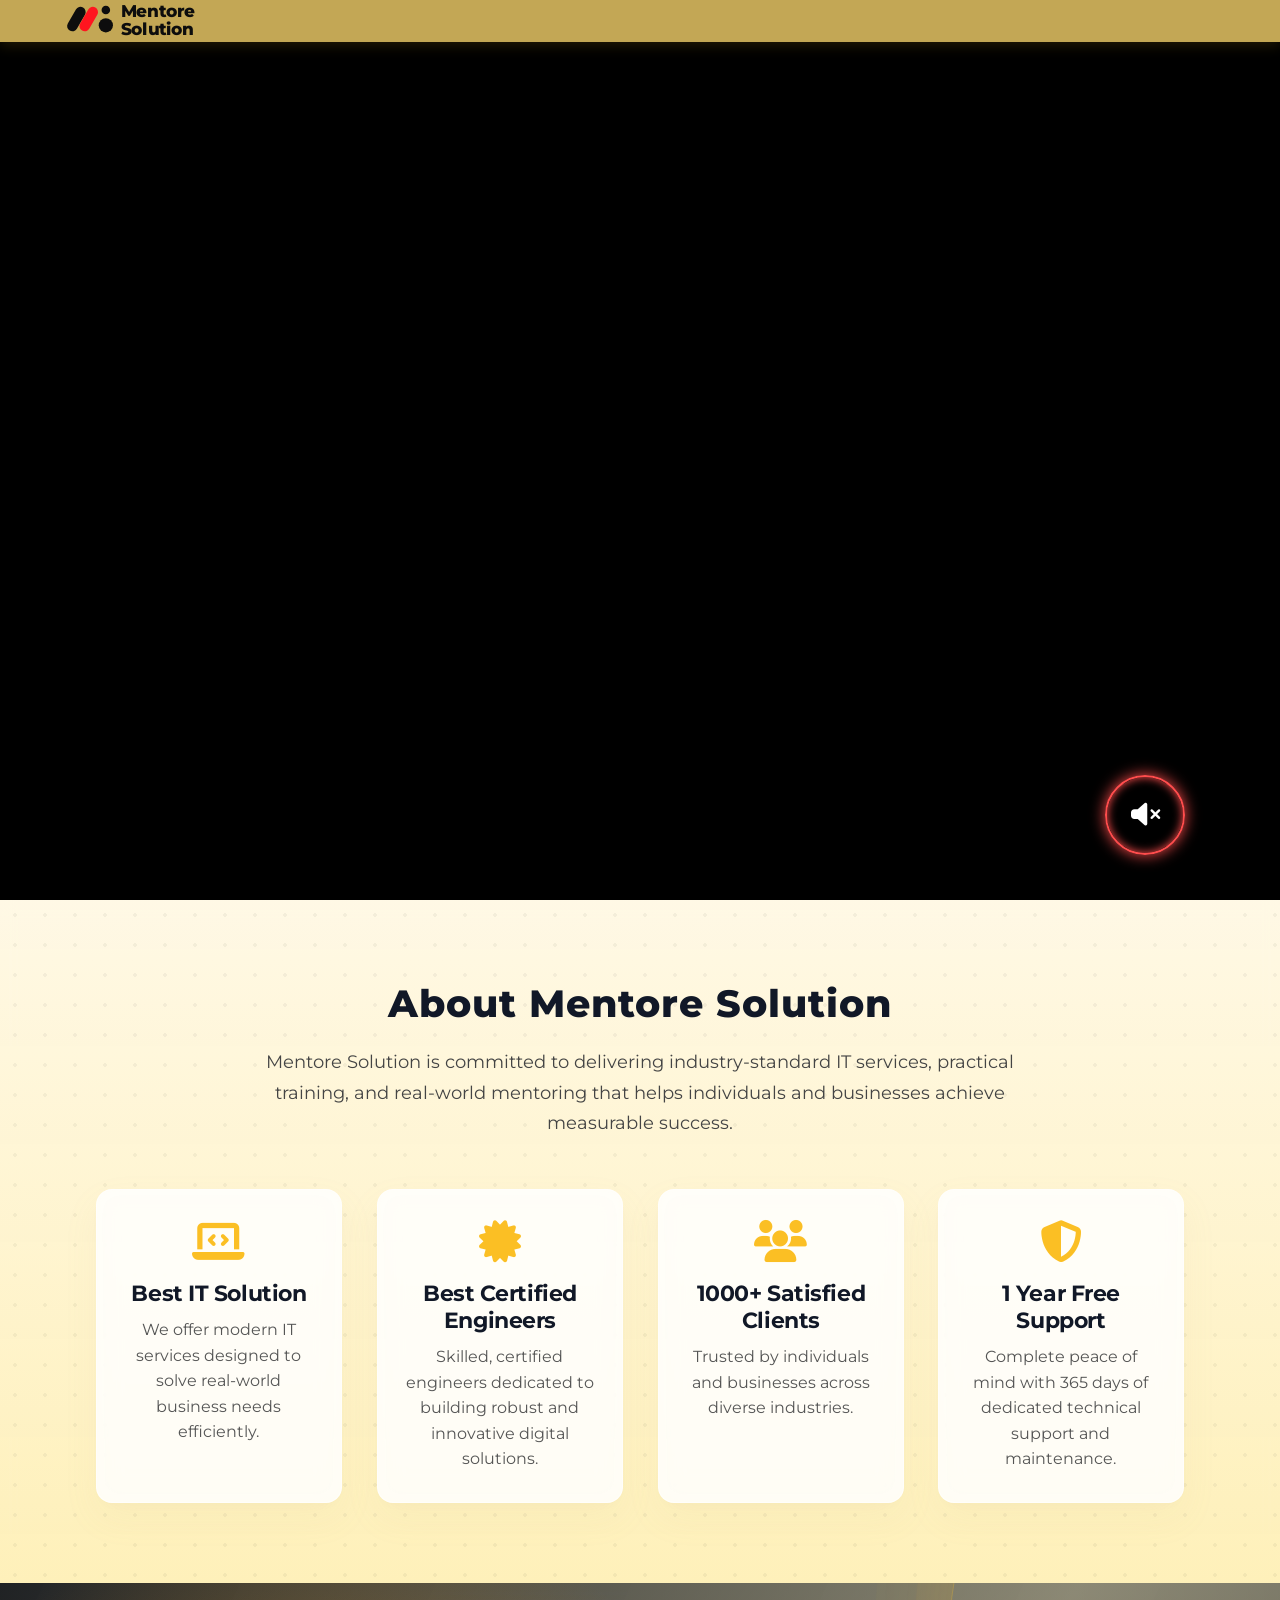
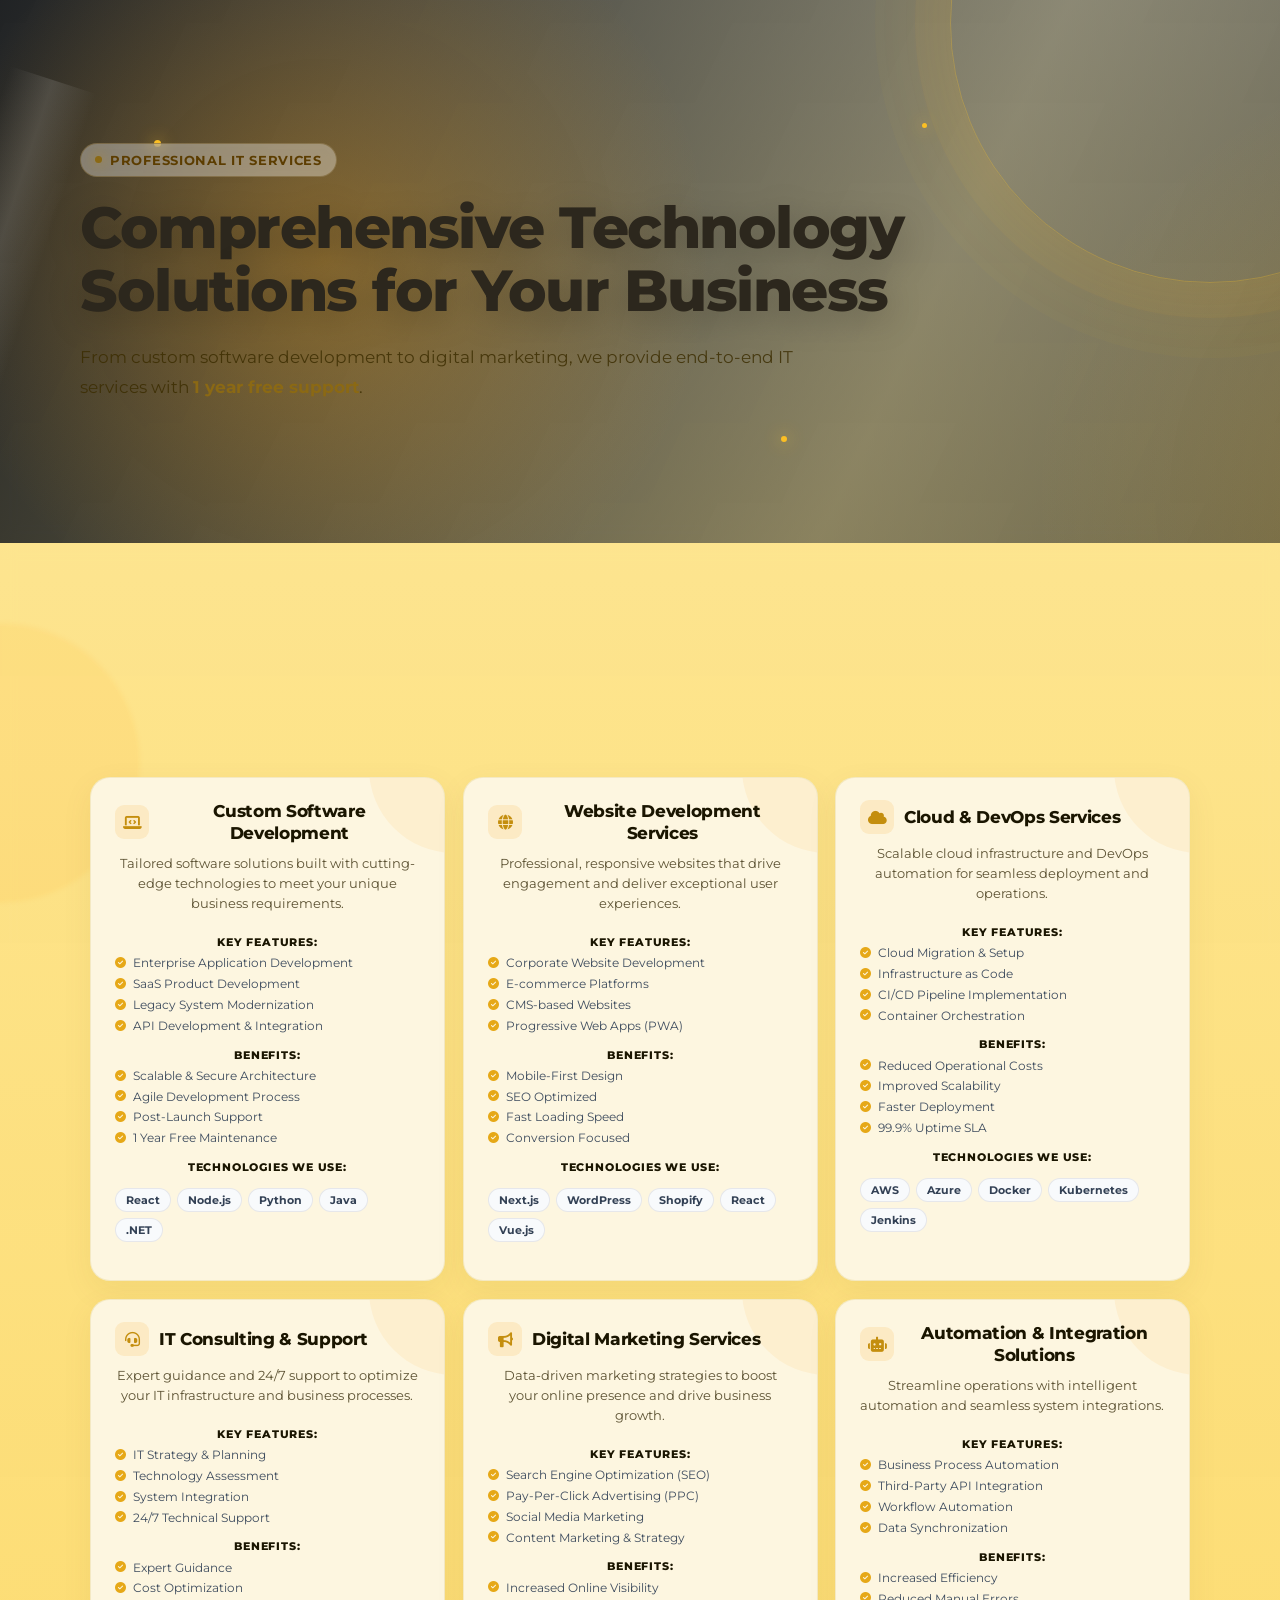
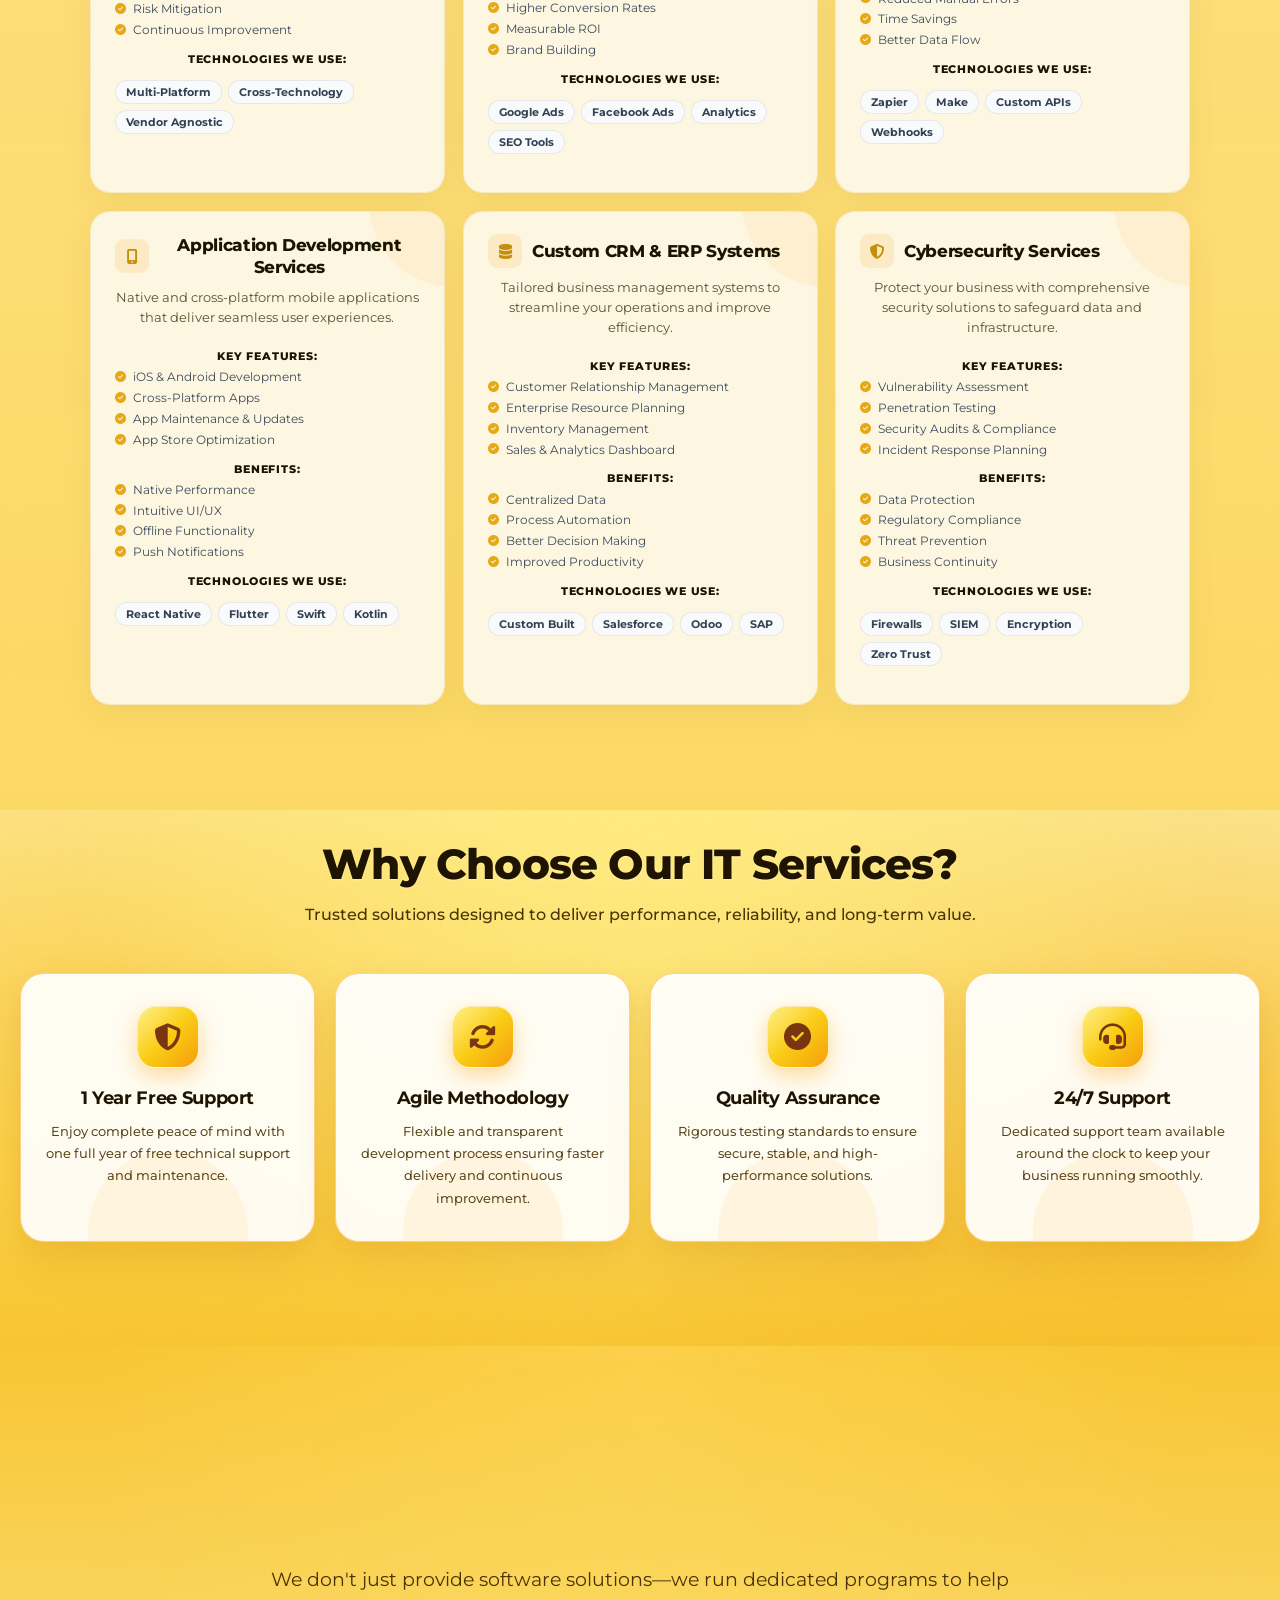
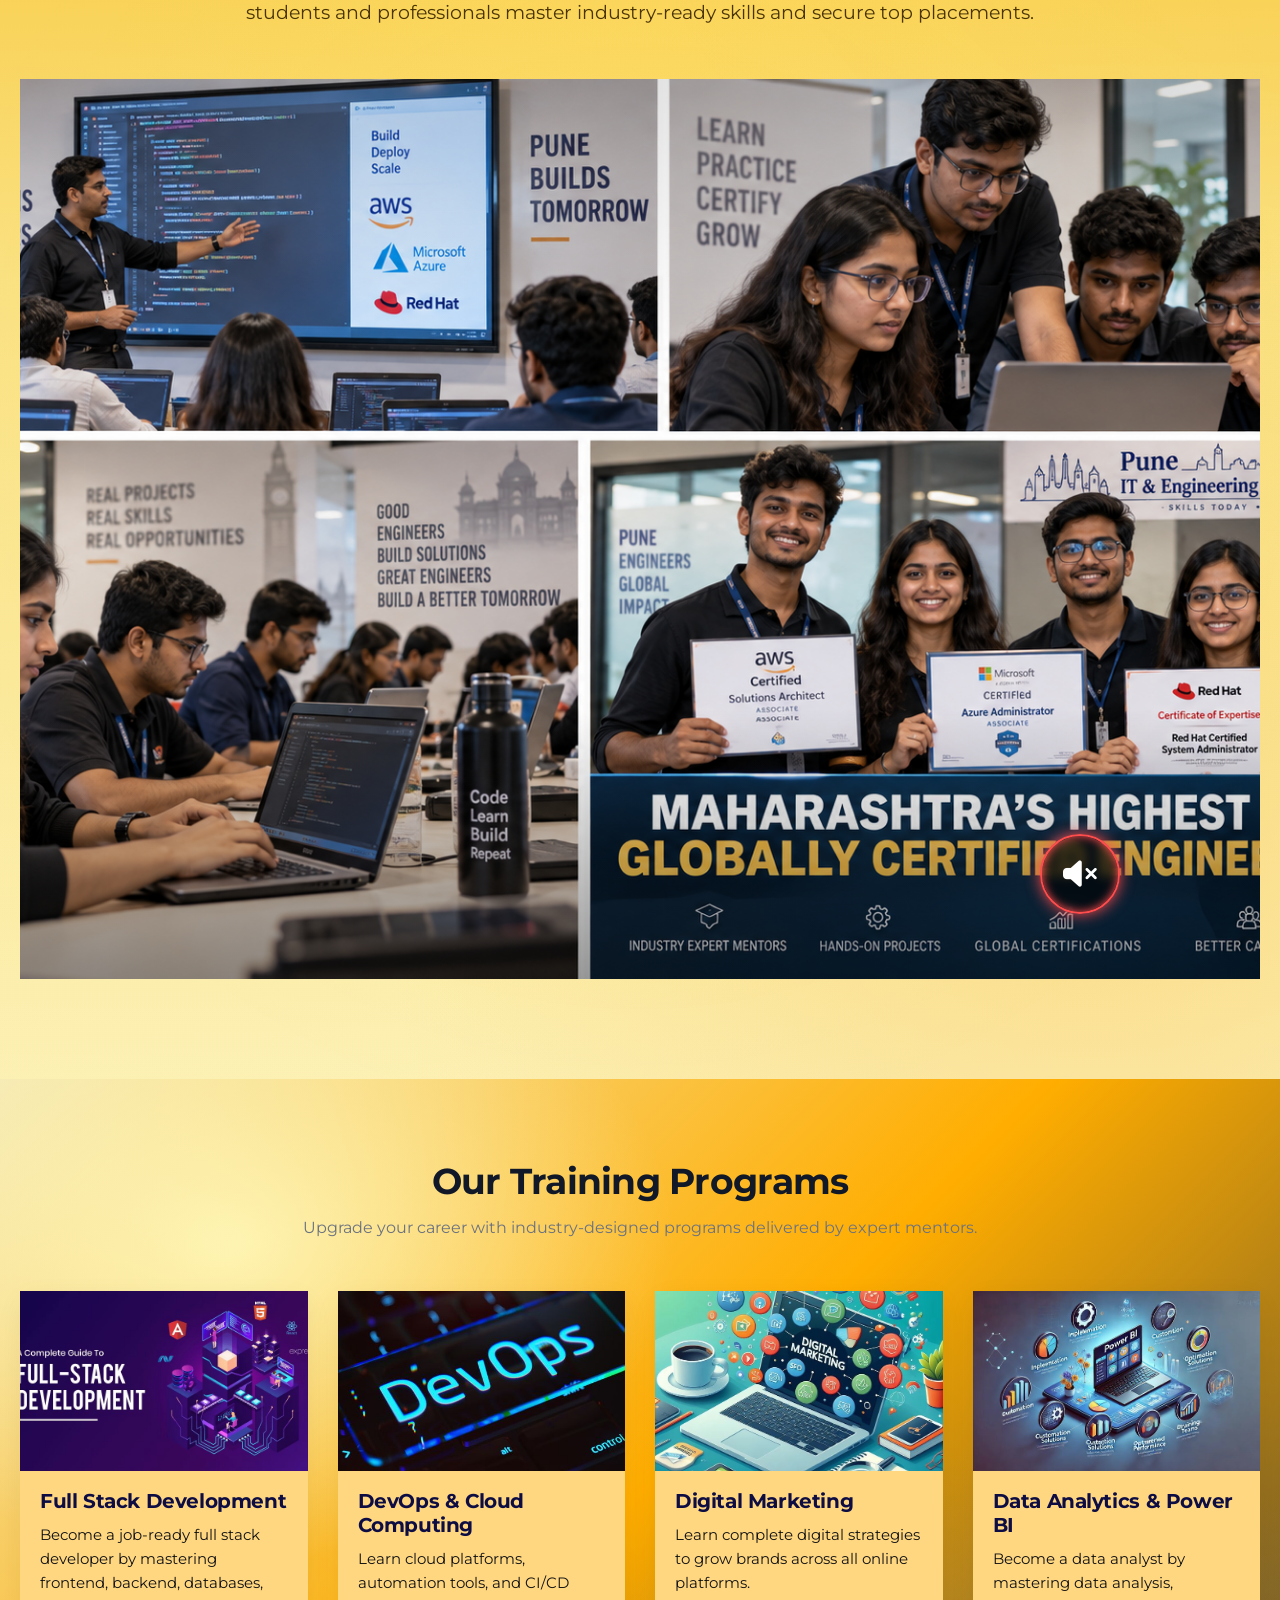
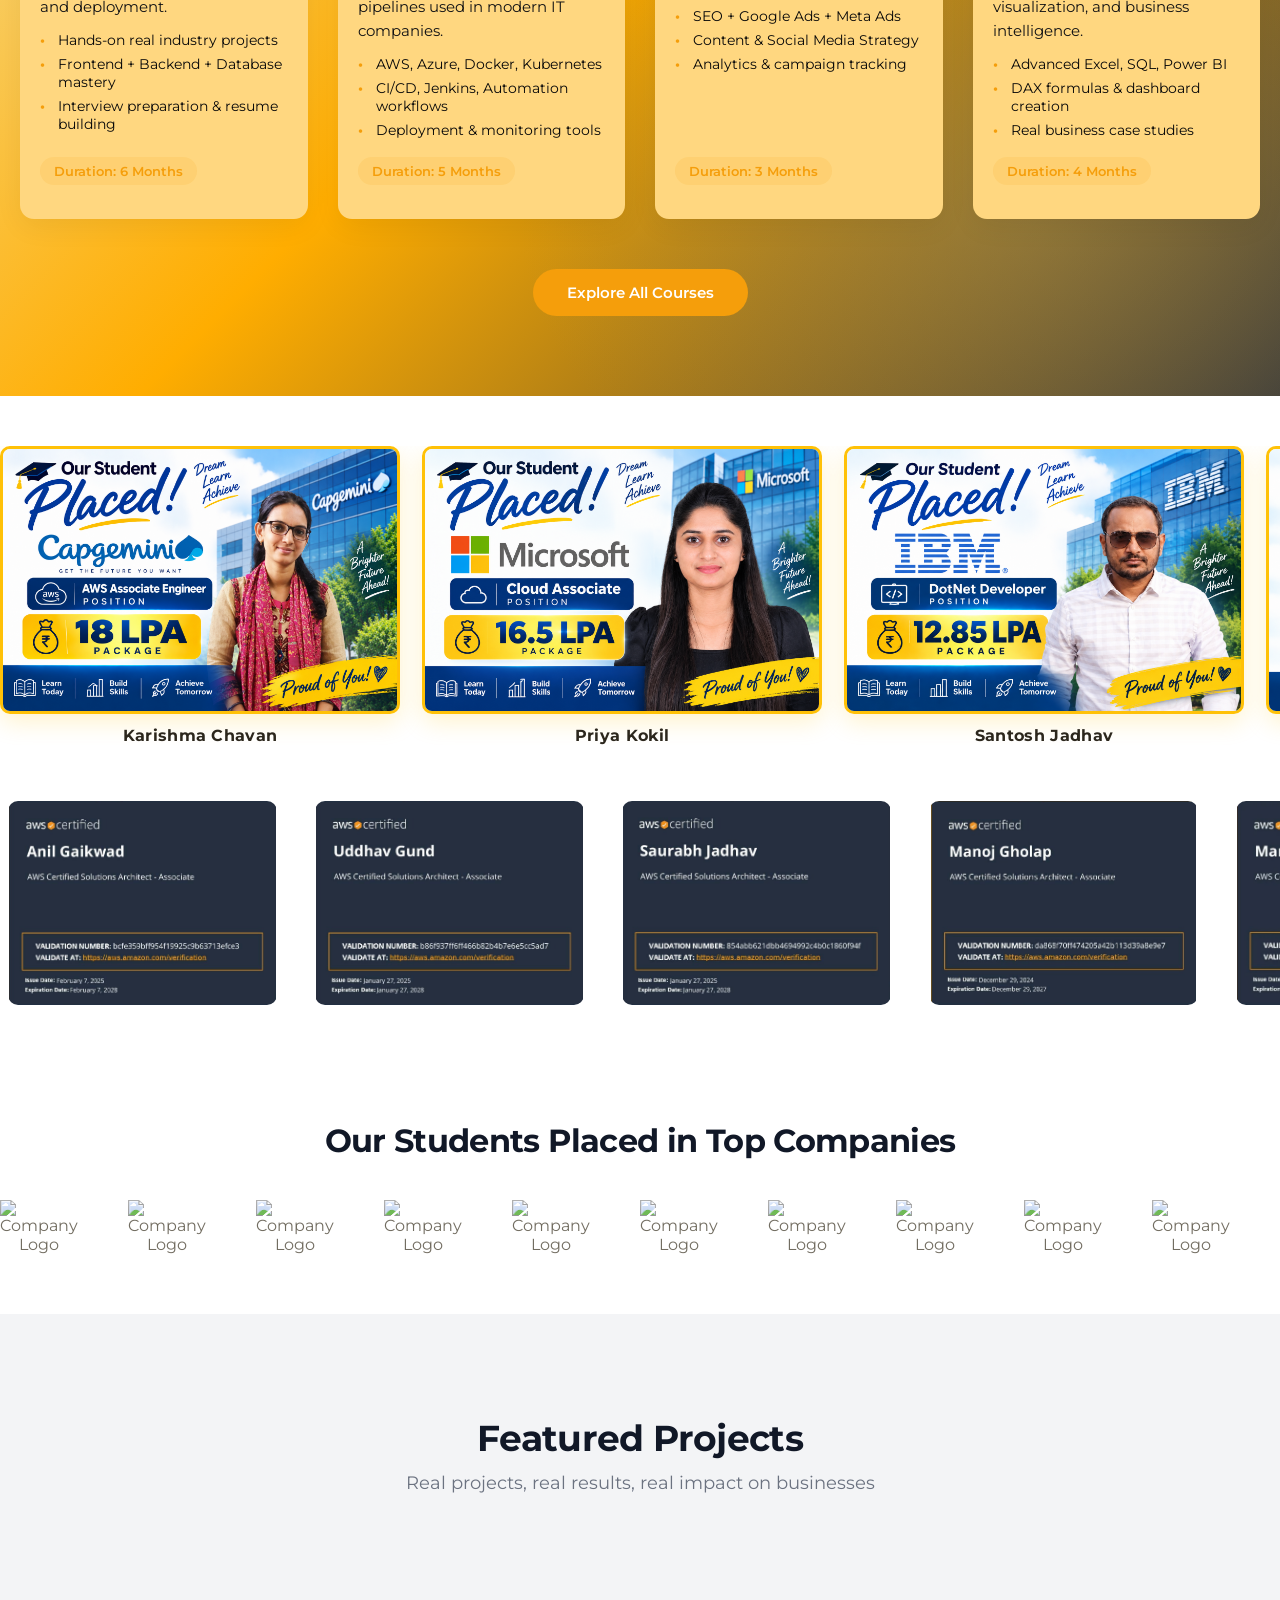
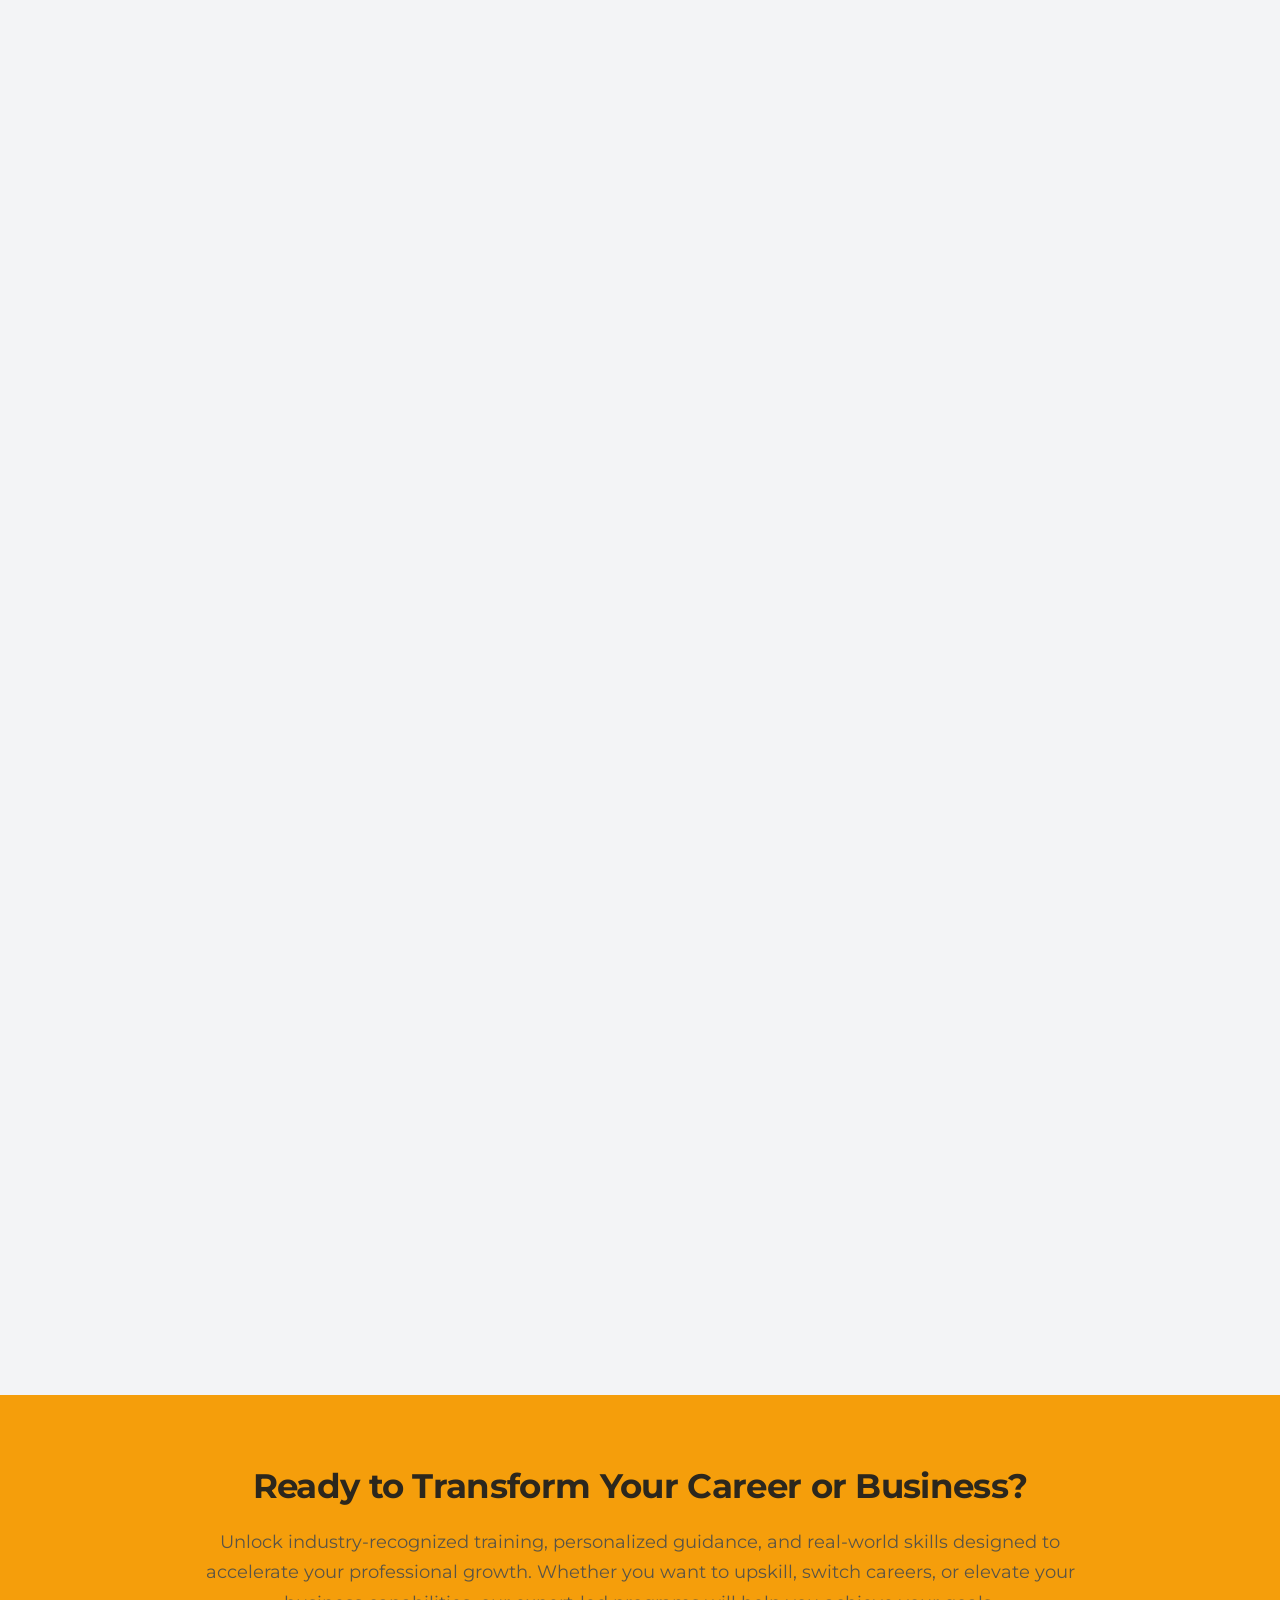
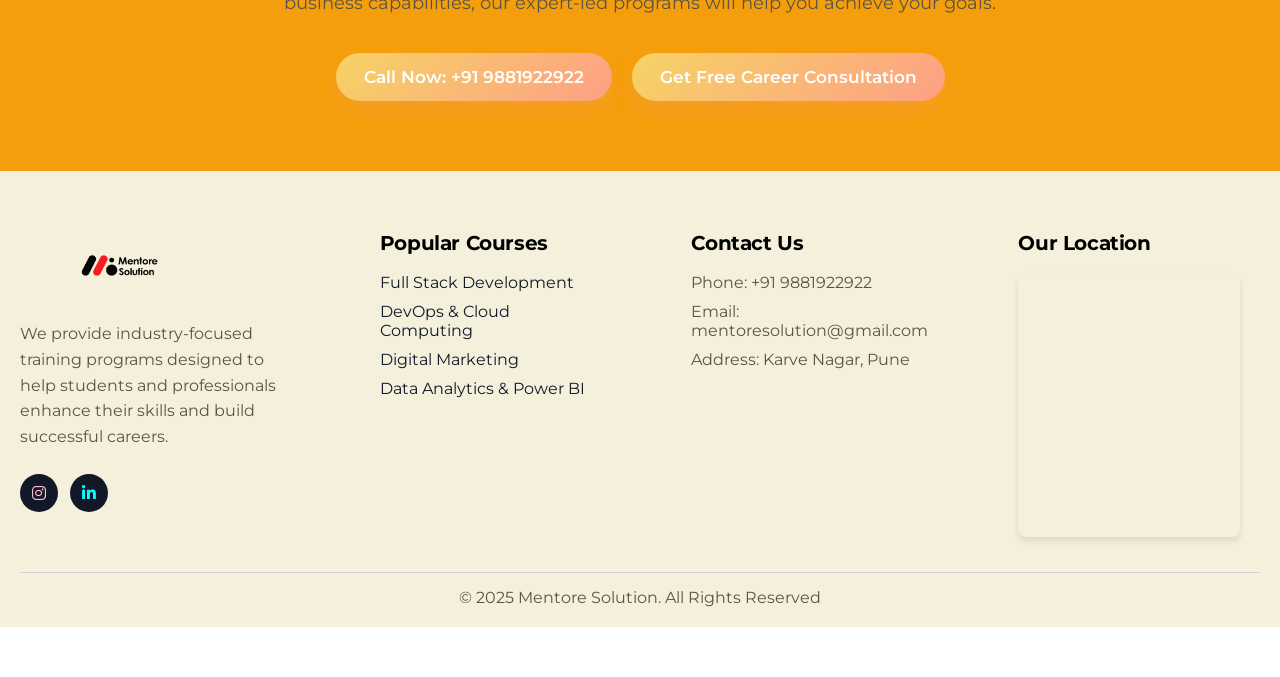
==== commit 40efdbec: "Restore CSS logo on home page for seamless navbar integration, hide hamburger menu on all pages" ====
--- a/index.html
+++ b/index.html
@@ -72,7 +72,6 @@
 
             <div class="nav-brand">
                 <a href="./index.html" class="css-logo">
-                    <!--
                     <div class="logo-mark">
                         <div class="pill black-pill"></div>
                         <div class="pill red-pill"></div>
@@ -85,8 +84,6 @@
                         <span class="mentore">Mentore</span>
                         <span class="solution">Solution</span>
                     </div>
-                    -->
-                    <img src="./new navbar mentore solution logo.png" alt="Mentore Solution Logo" style="height: 40px; width: 200px;">
                 </a>
             </div>
 
@@ -125,7 +122,7 @@
 
             <!-- MOBILE MENU ICON -->
 
-            <div class="hamburger" id="hamburger">
+            <div class="hamburger" id="hamburger" style="display: none !important;">
 
                 <span></span>
                 <span></span>
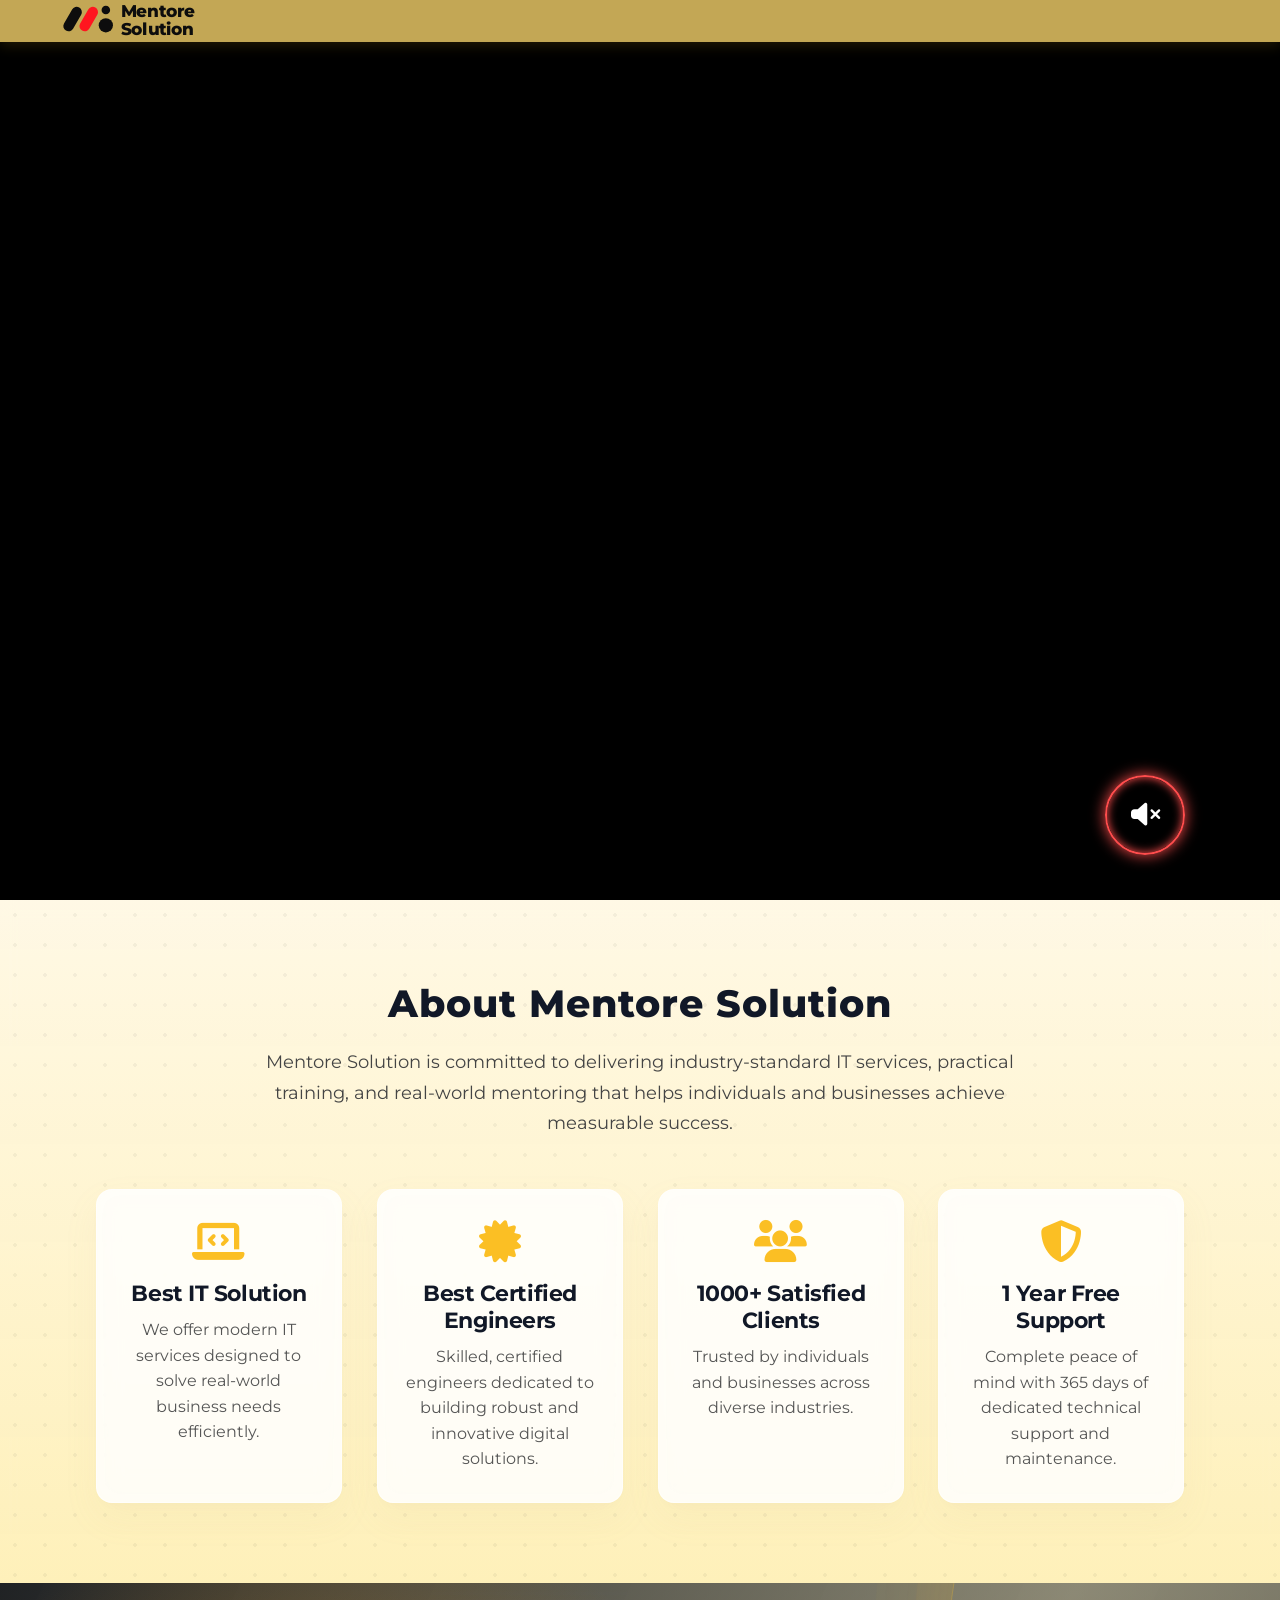
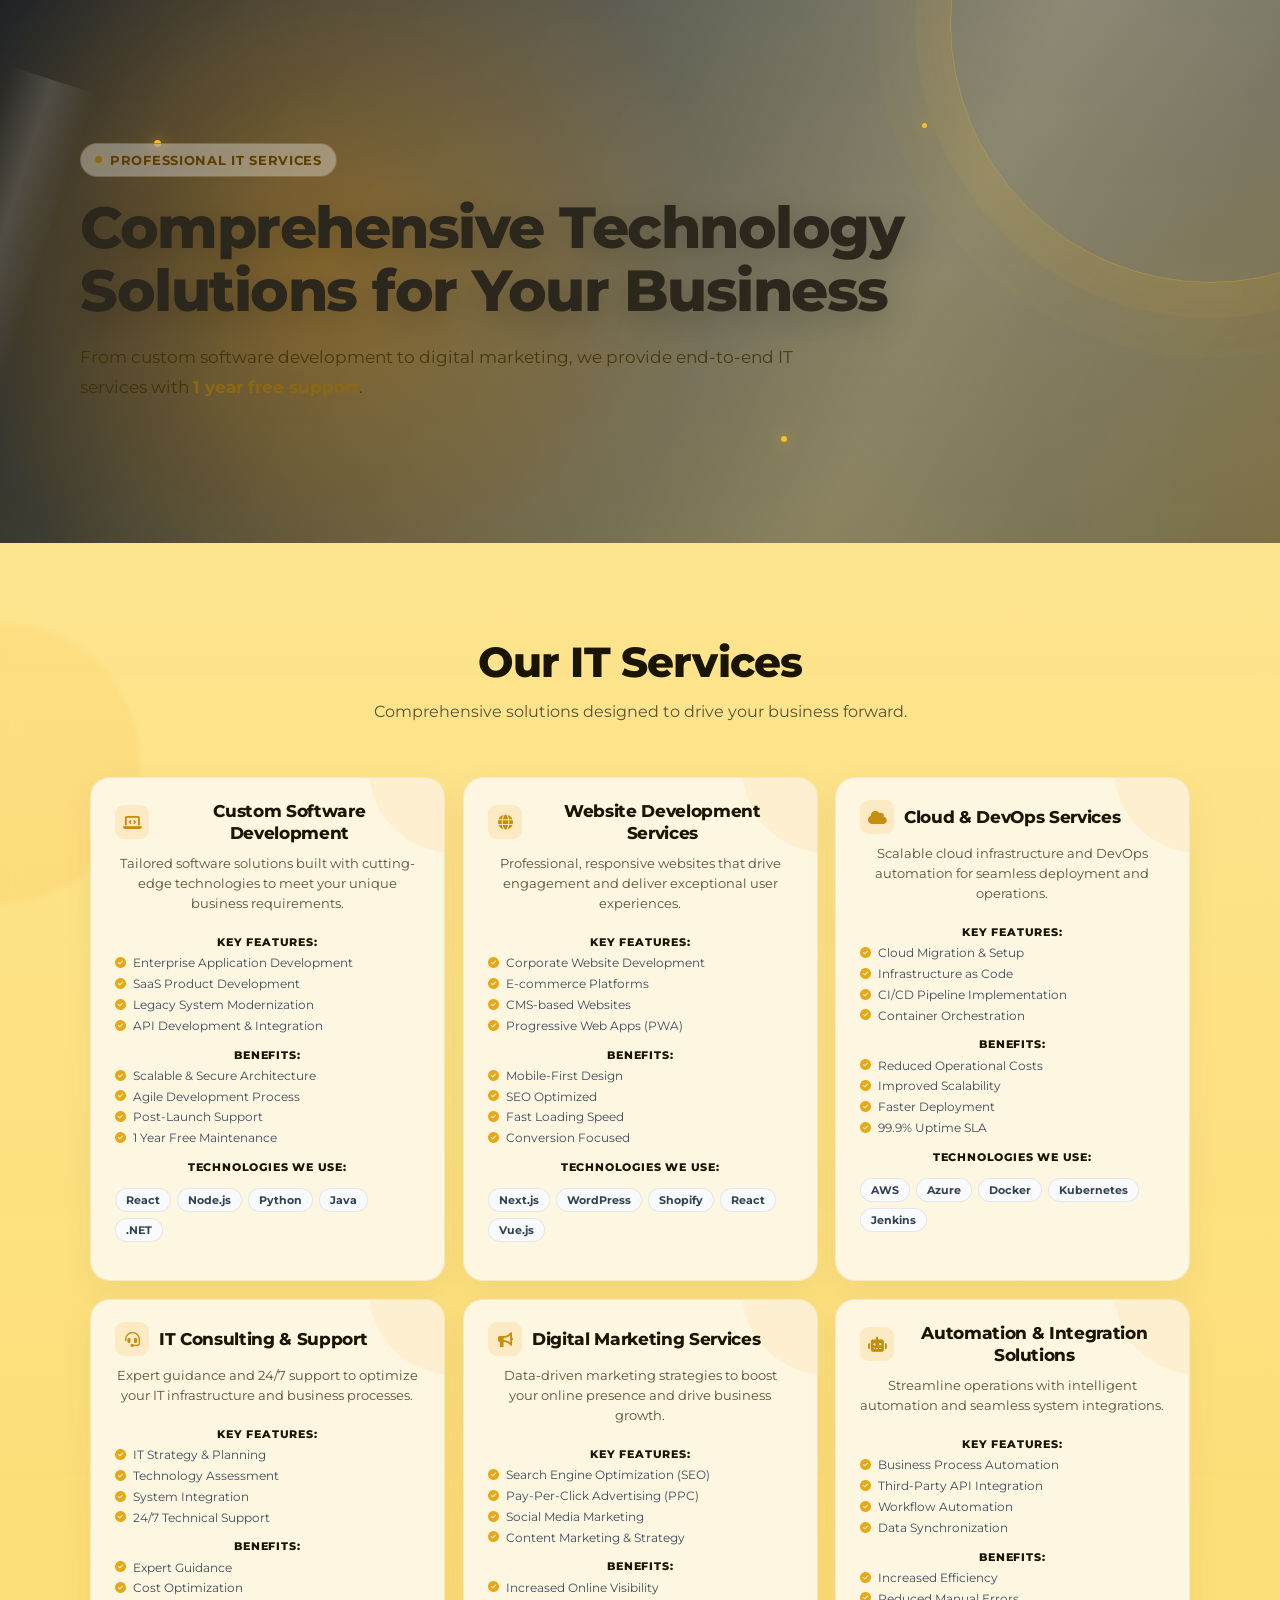
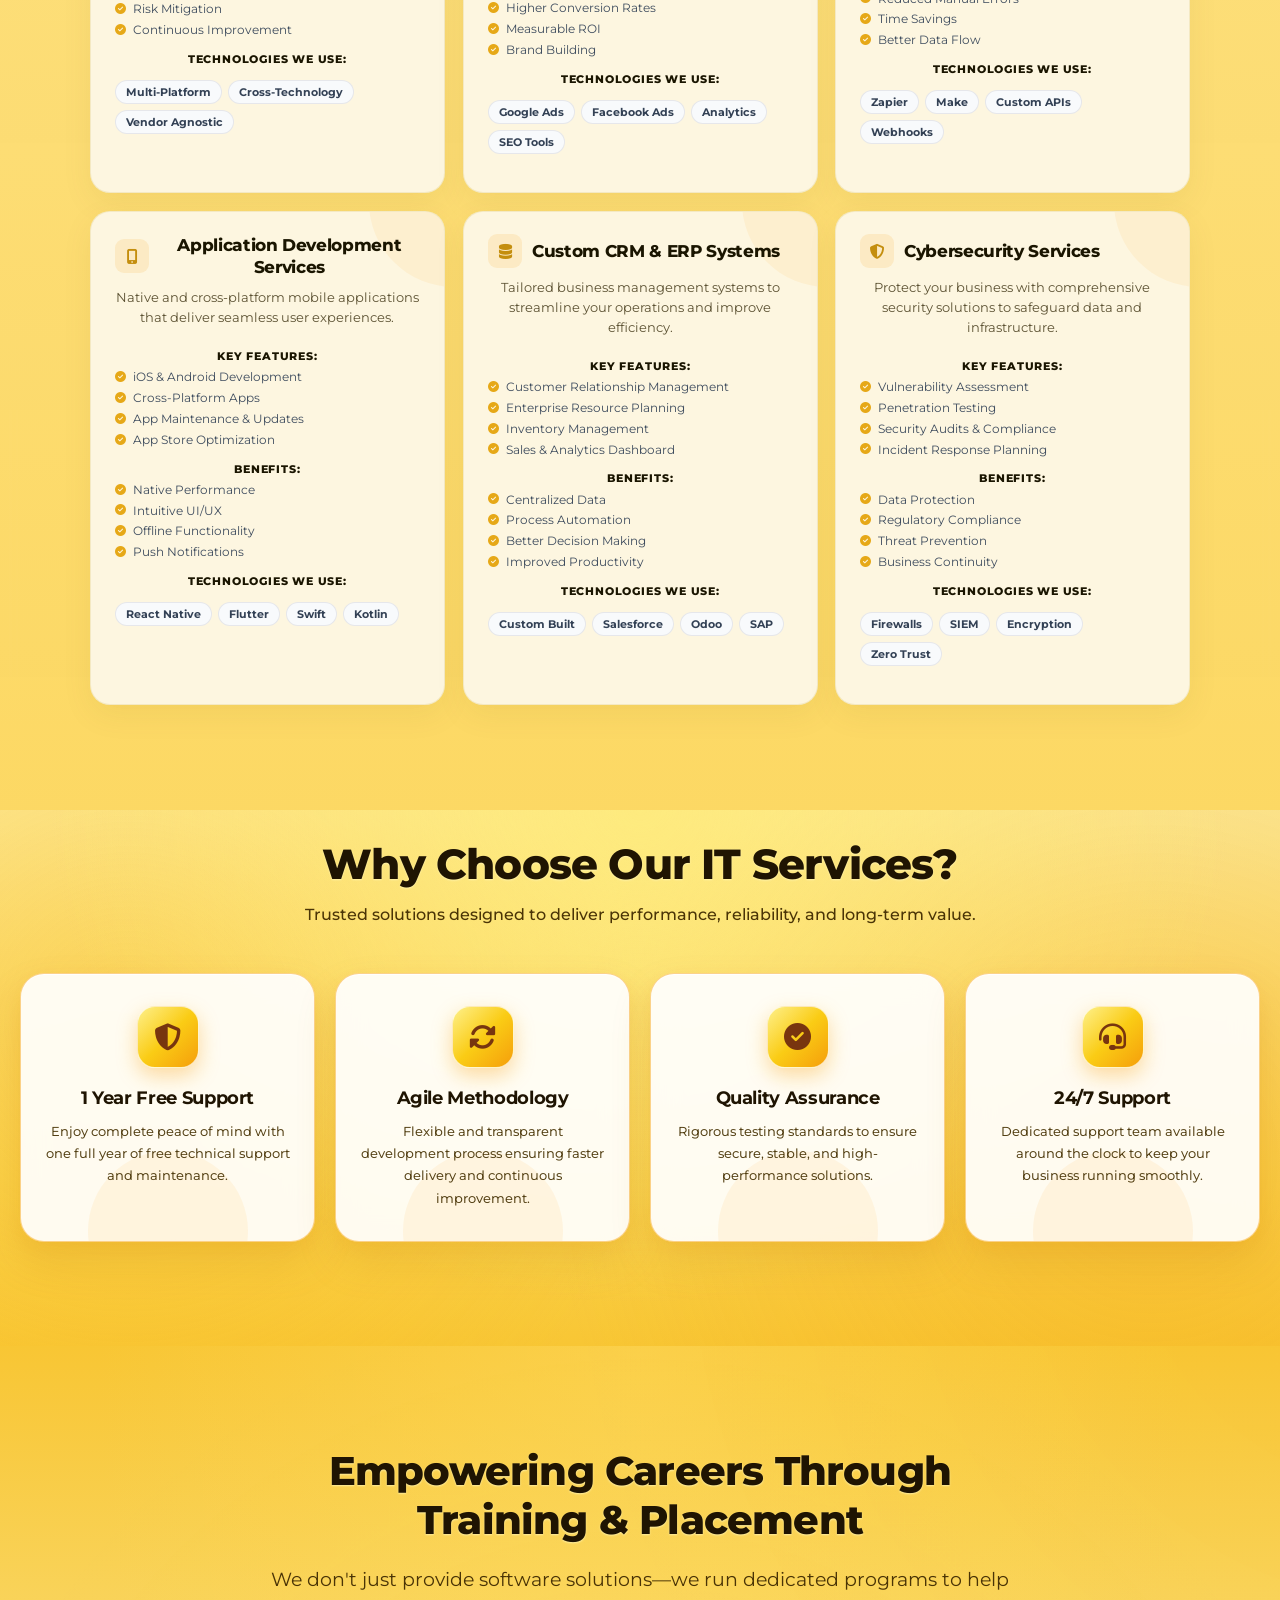
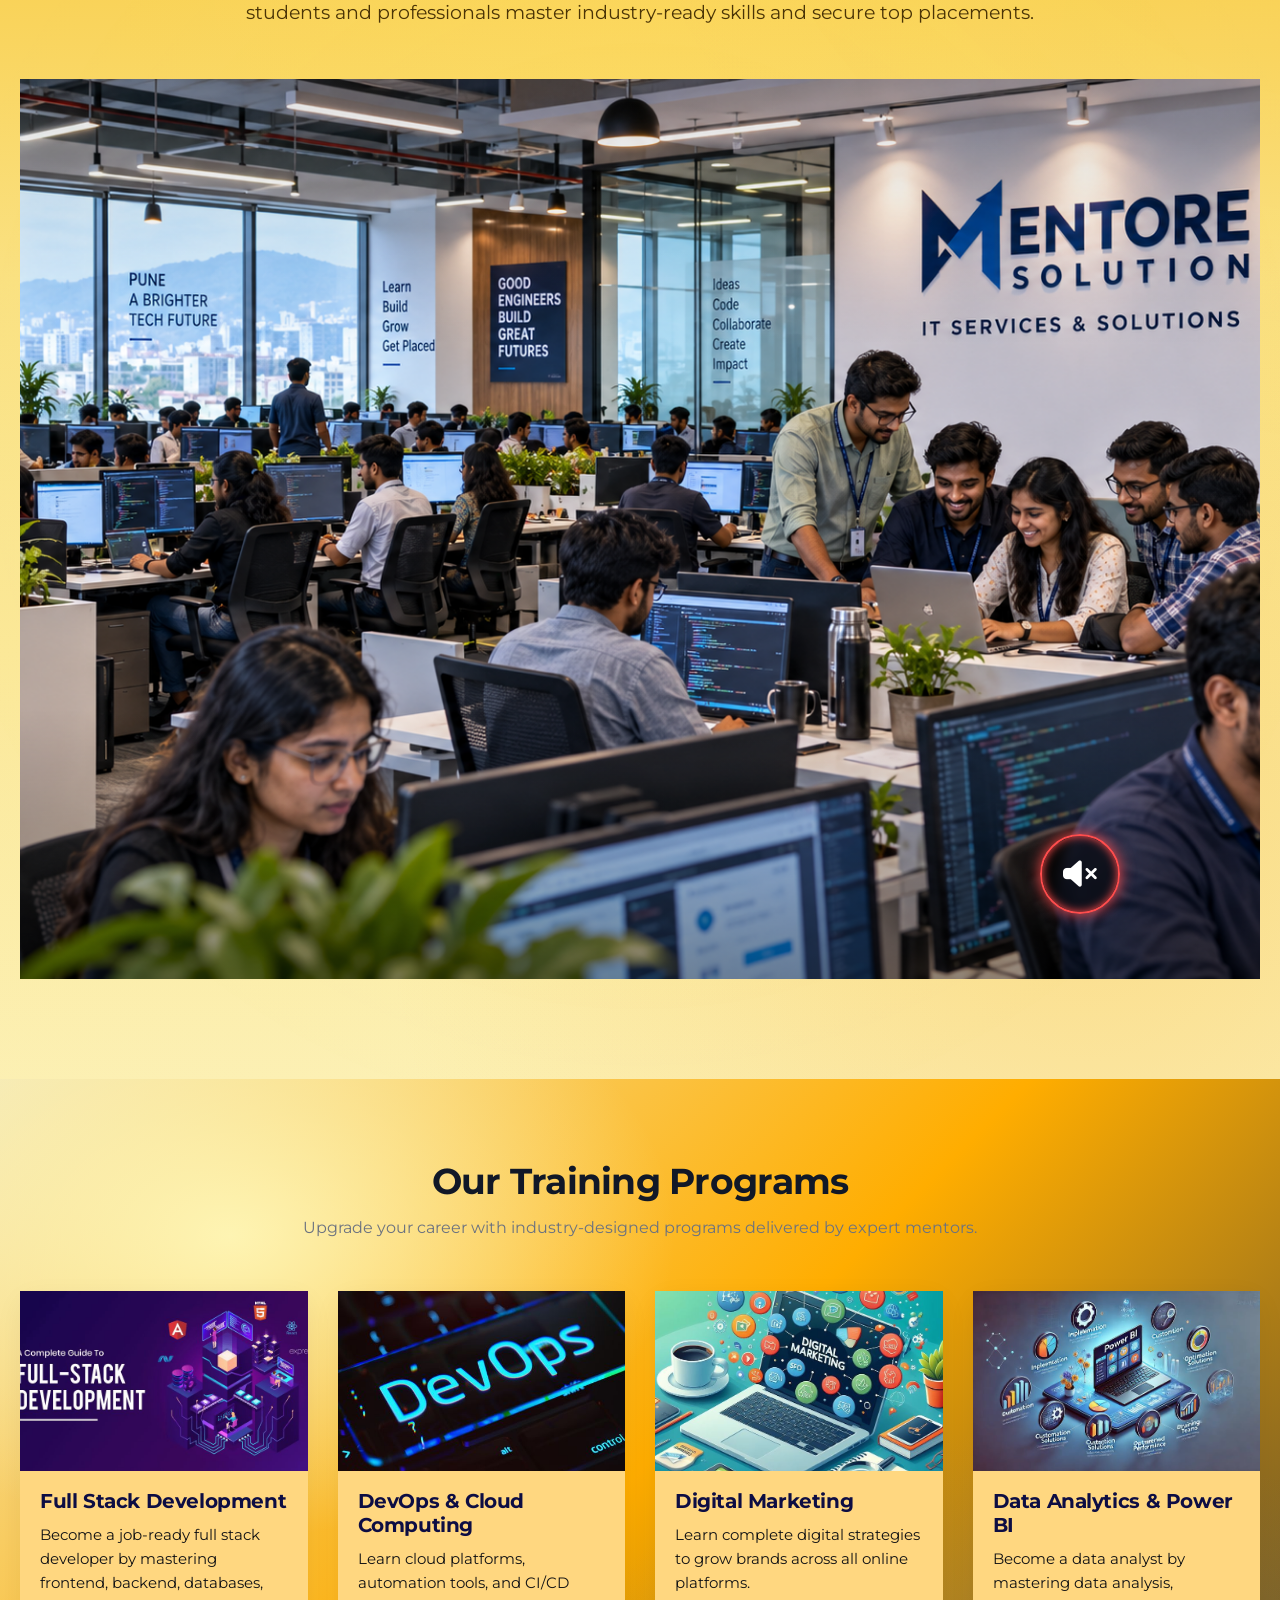
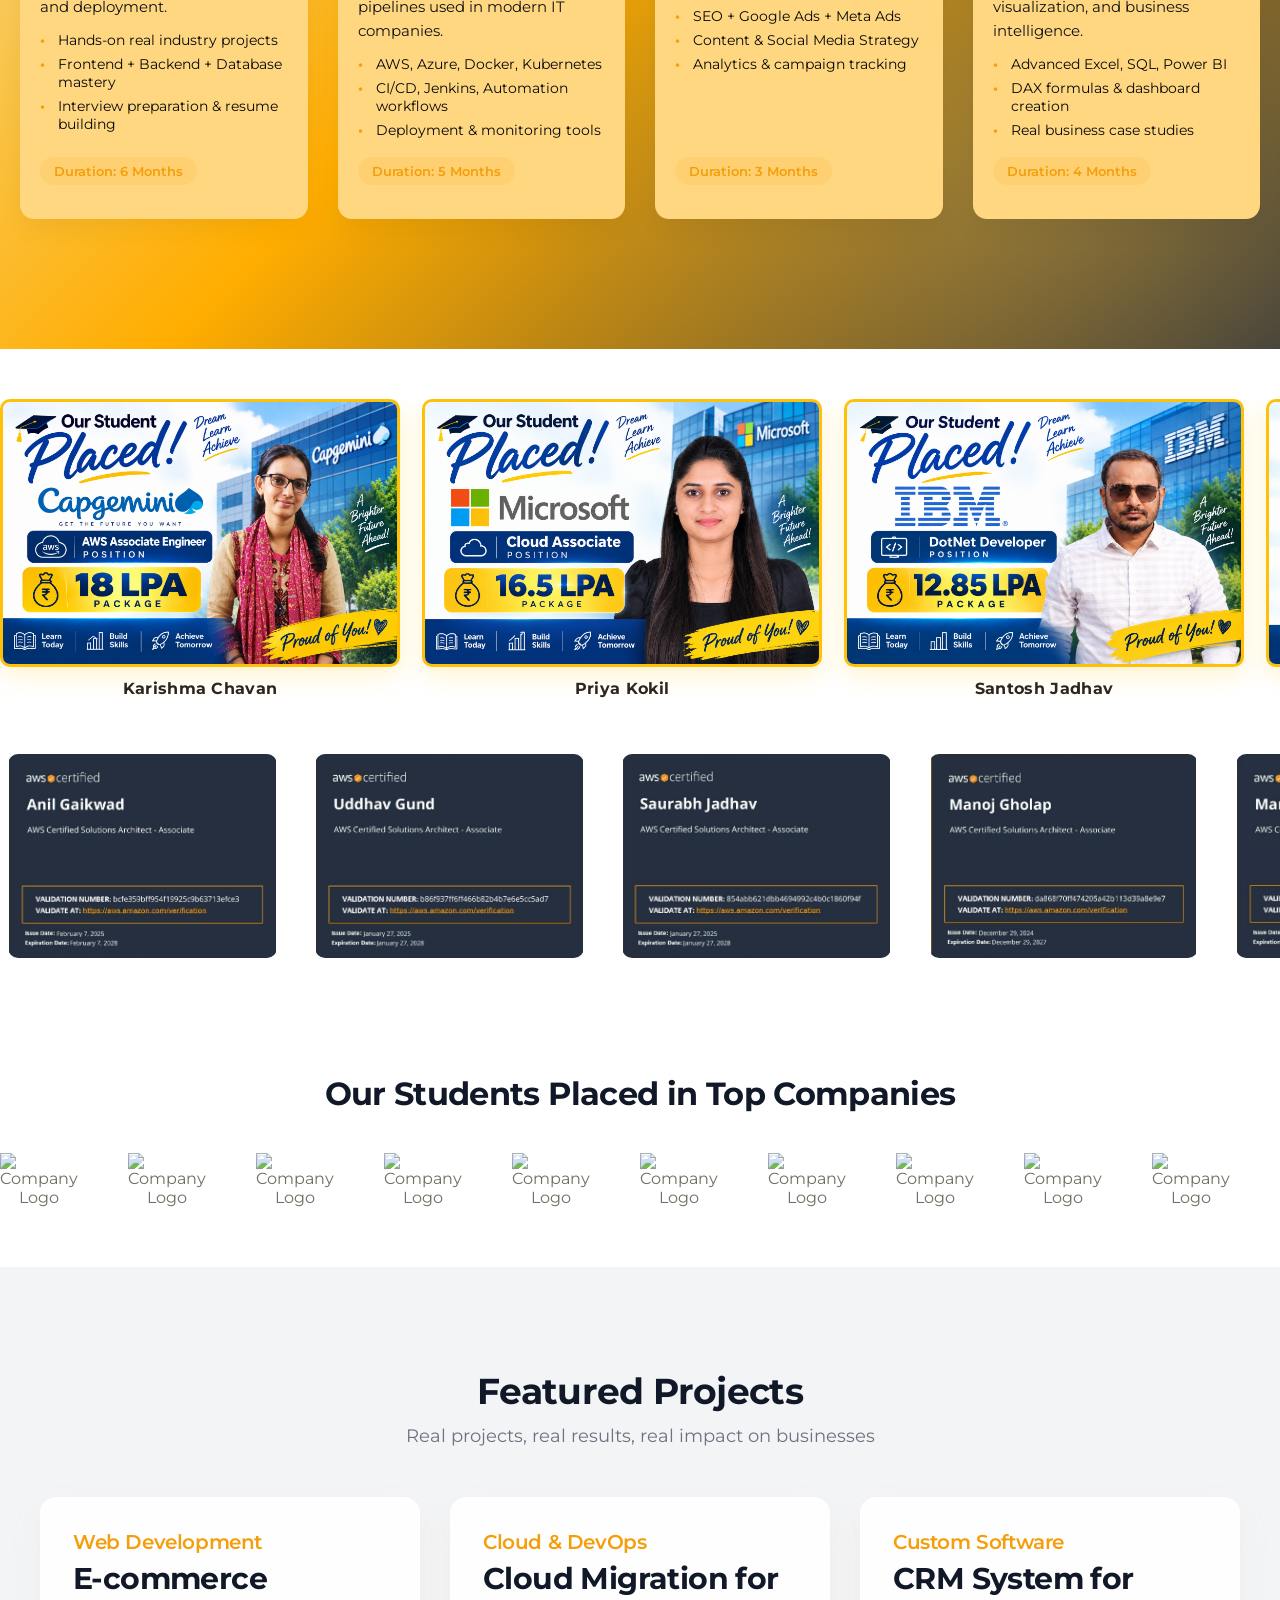
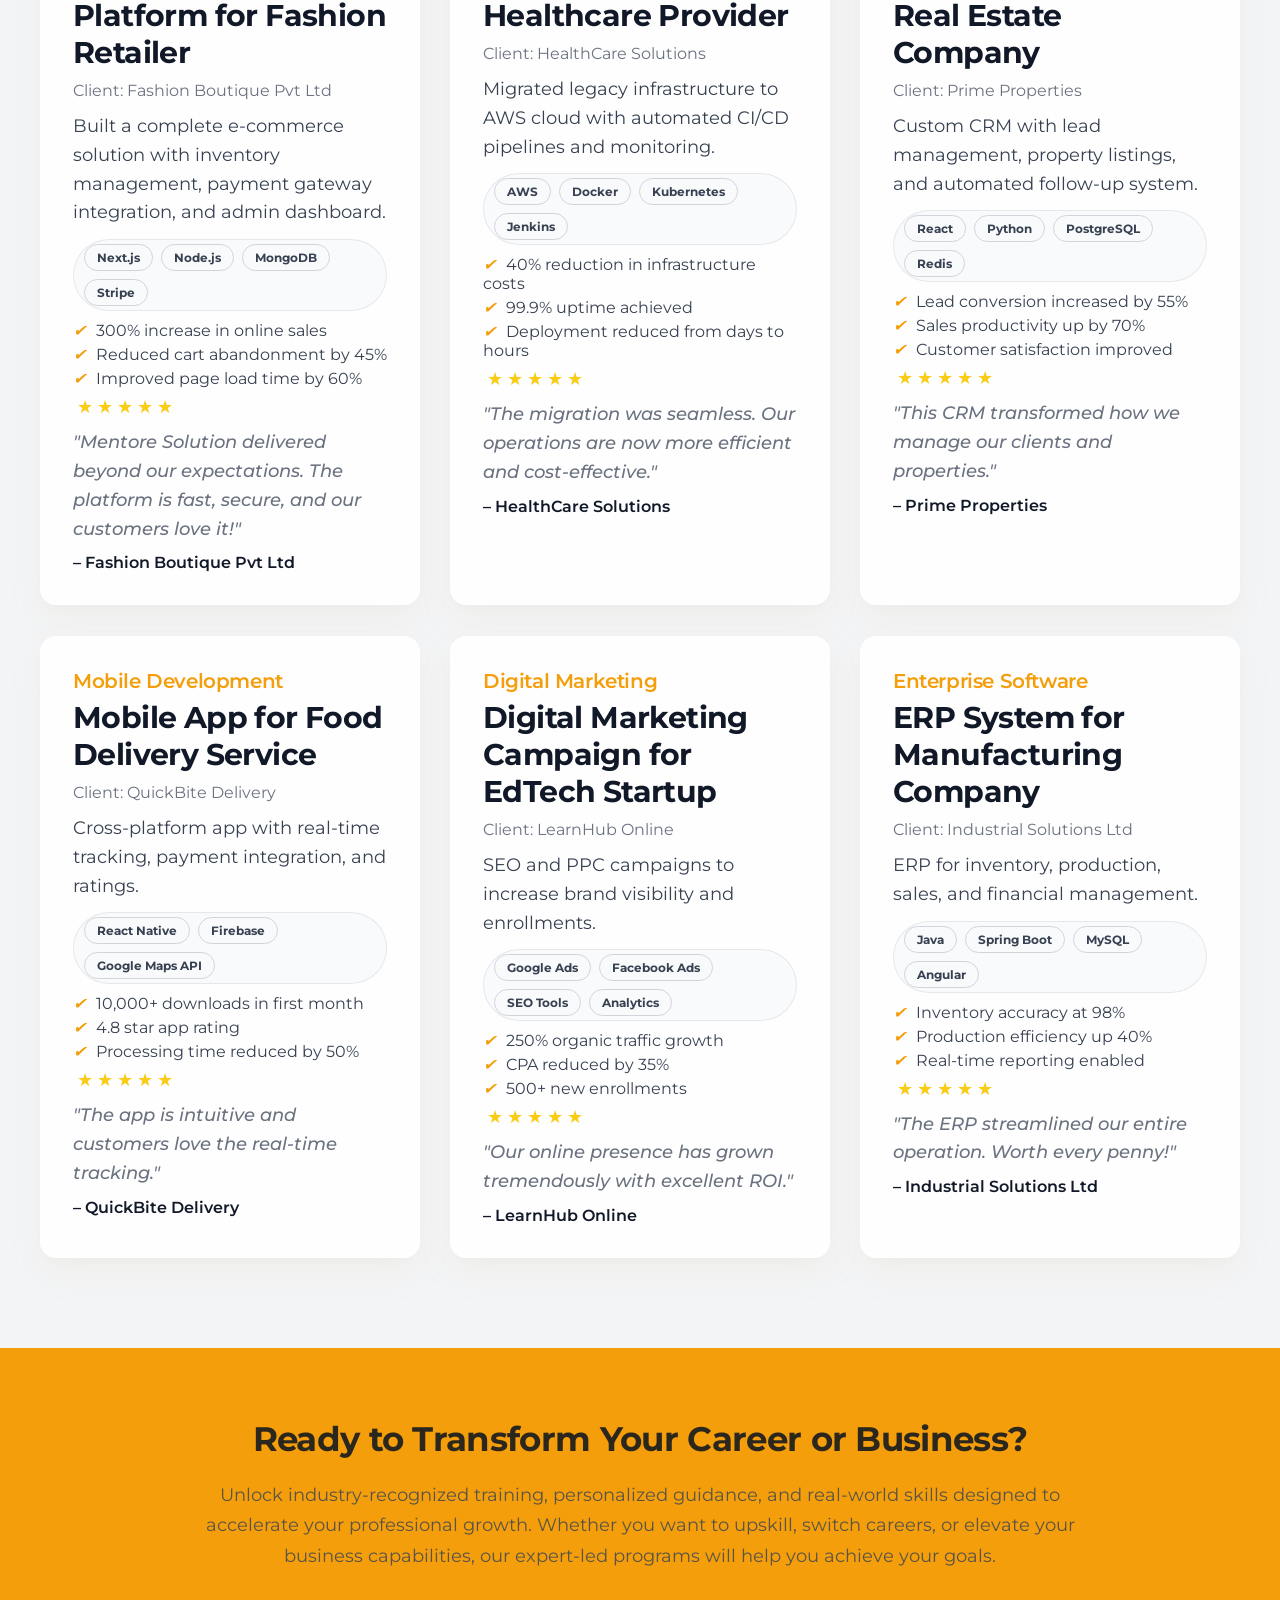
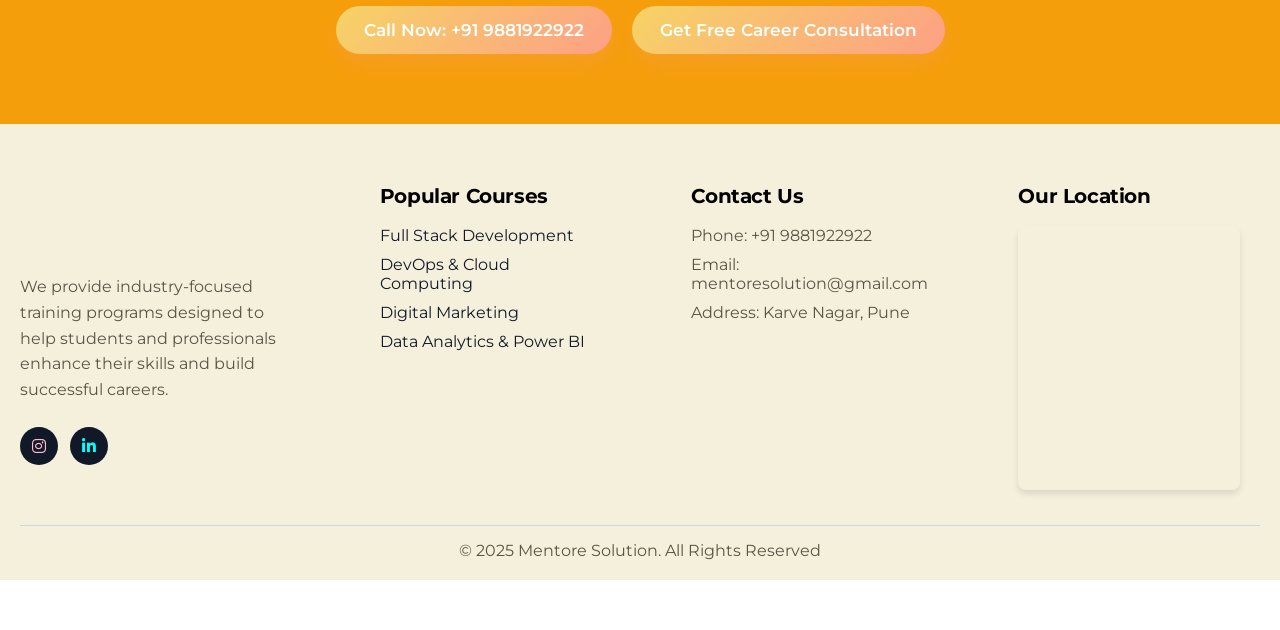
==== commit 43b52ce5: "Remove Explore All Courses button and clean up deleted files" ====
--- a/index.html
+++ b/index.html
@@ -1007,10 +1007,7 @@
 
         <div class="explore-container">
 
-            <button id="exploreCoursesBtn">
-                Explore All Courses
-            </button>
-
+           
         </div>
 
     </section>
--- a/Style/Style.css
+++ b/Style/Style.css
@@ -85,7 +85,7 @@
 .black-pill {
     background-color: #0d0d0d;
     position: absolute;
-    left: 4px;
+    left: 0px;
     top: 2px;
 }
 
